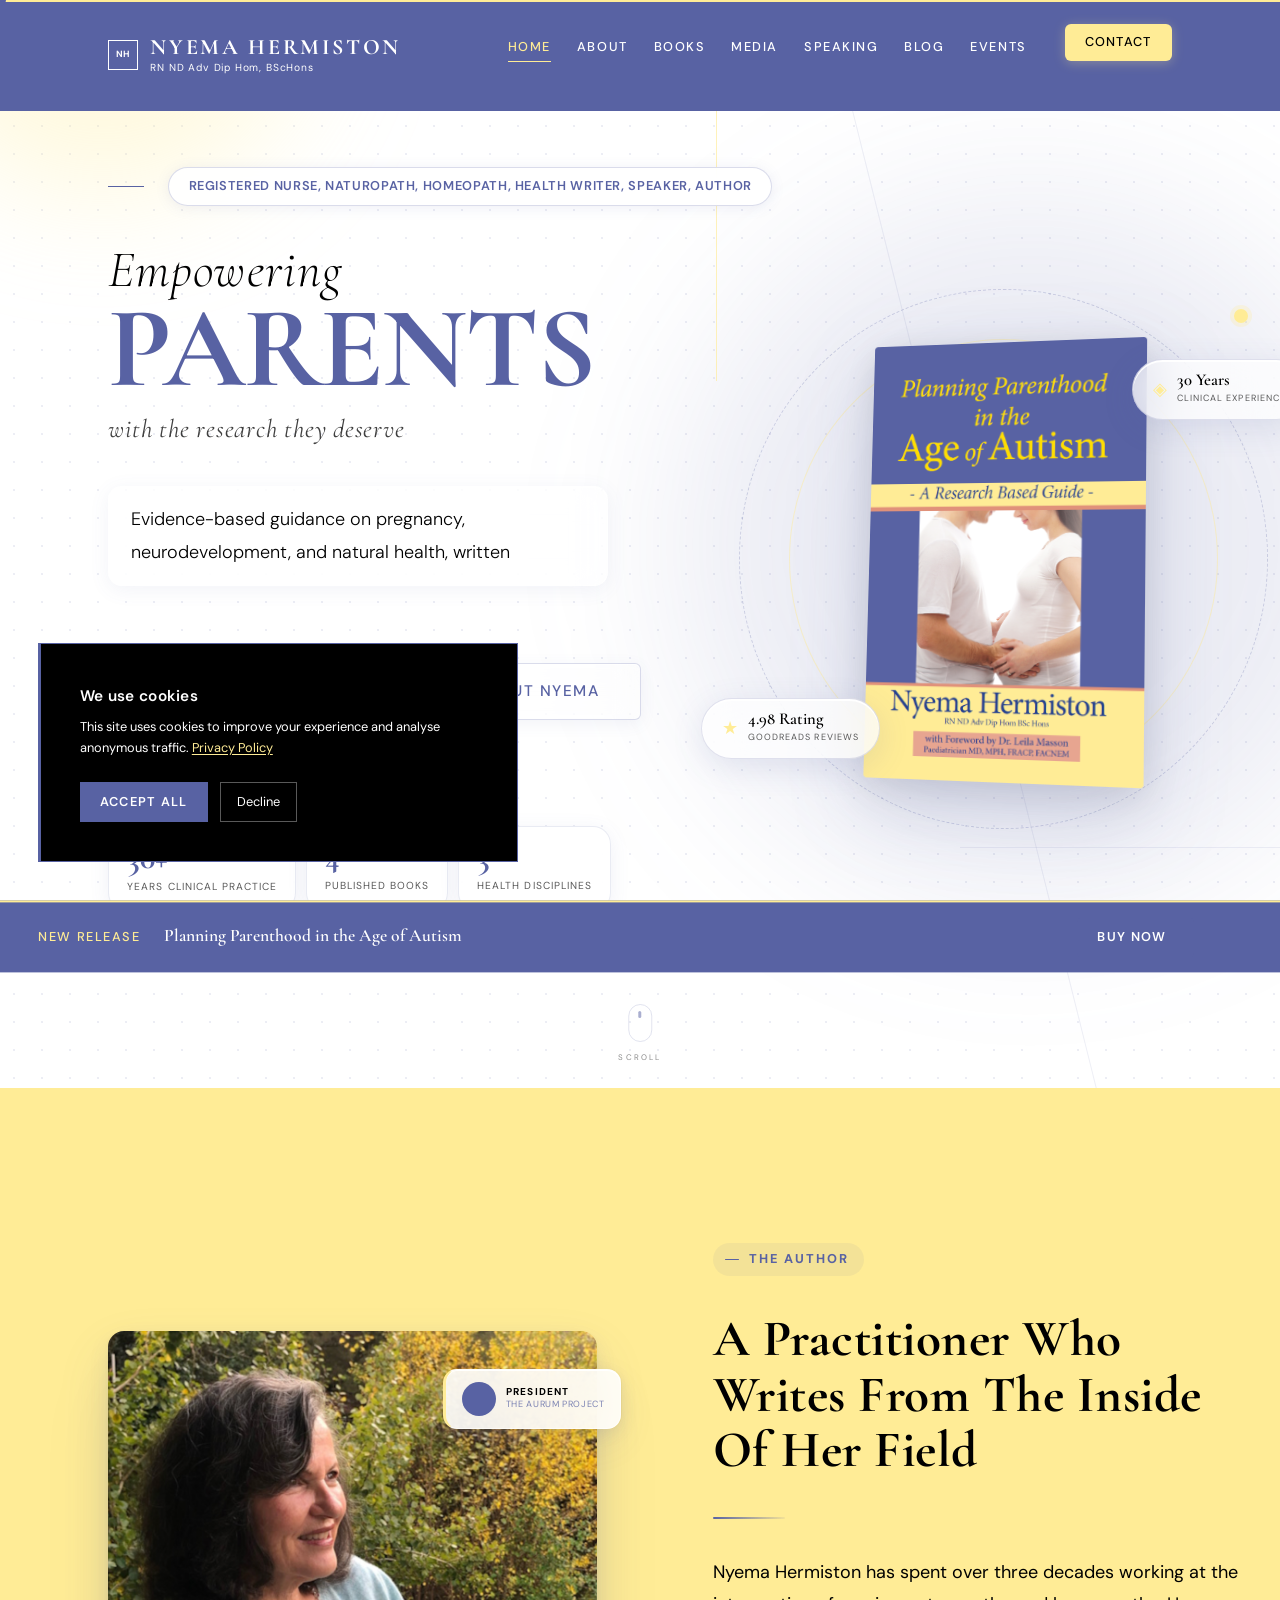
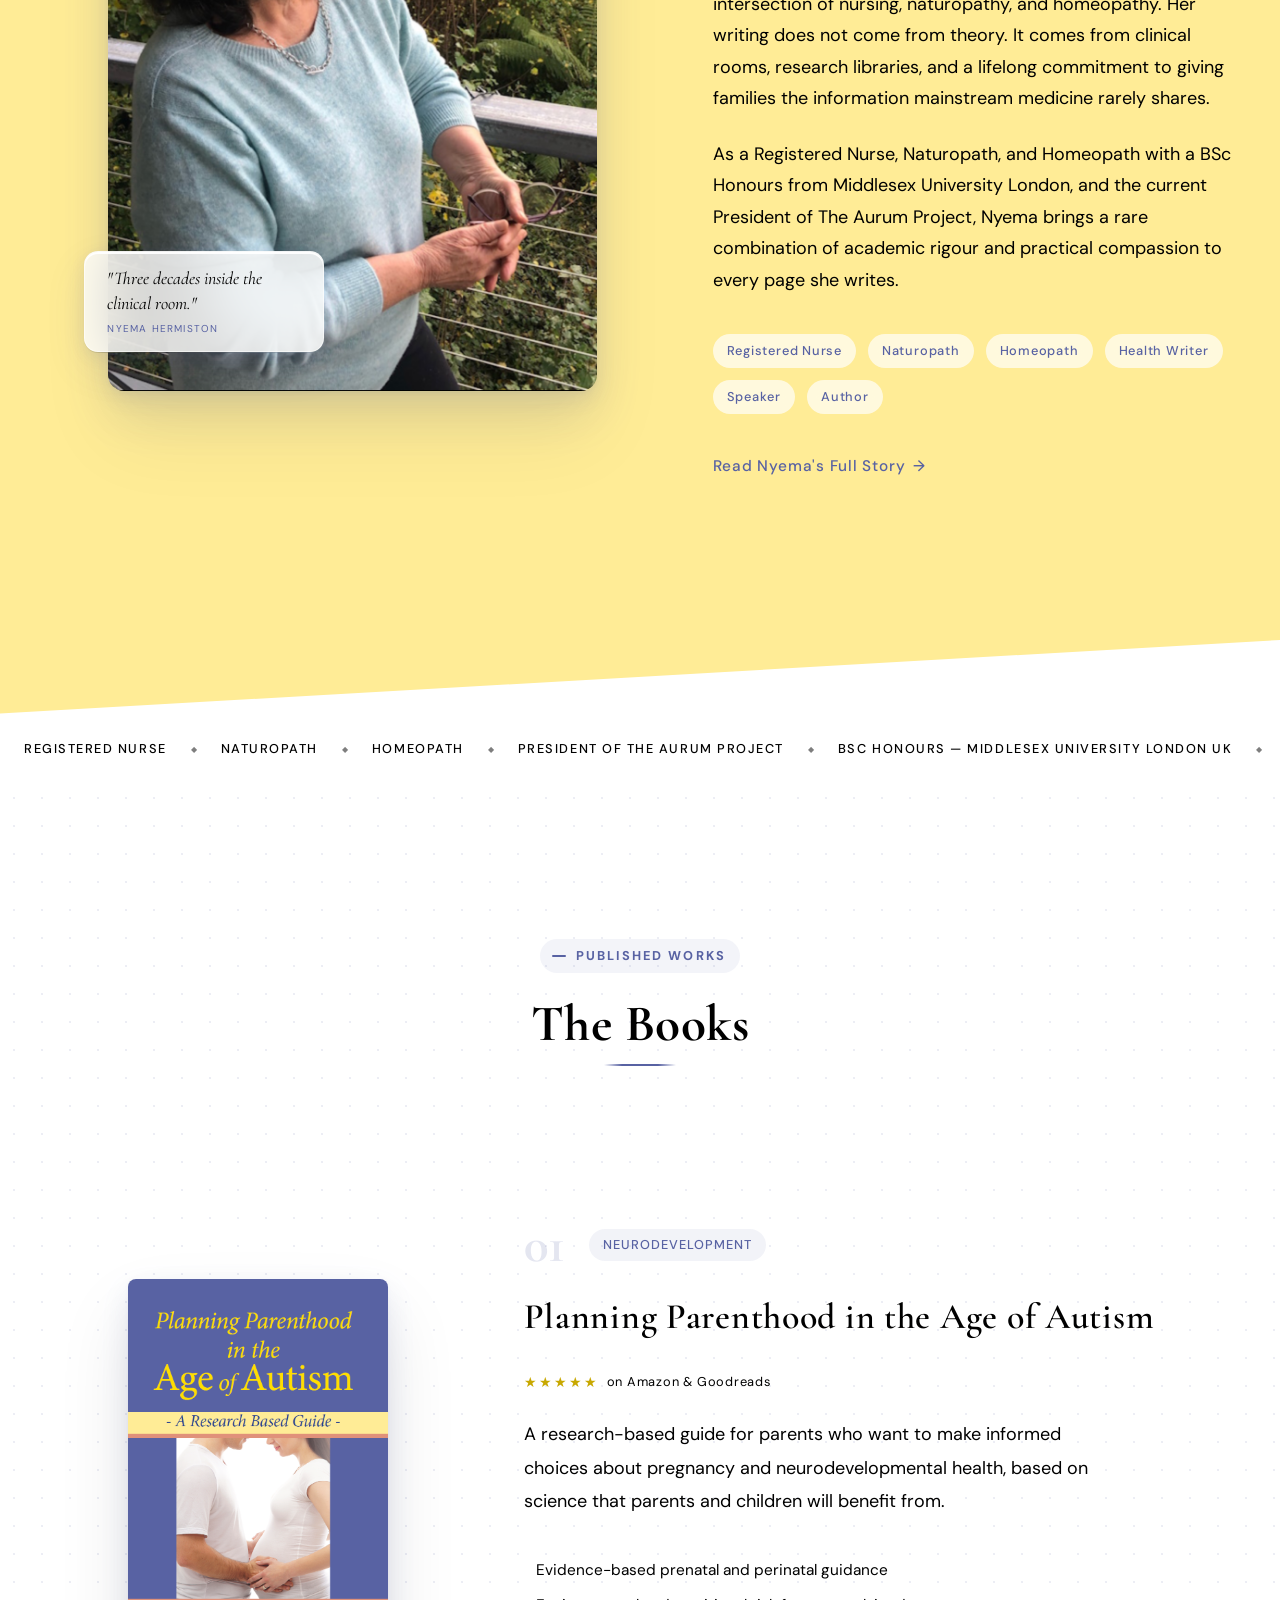
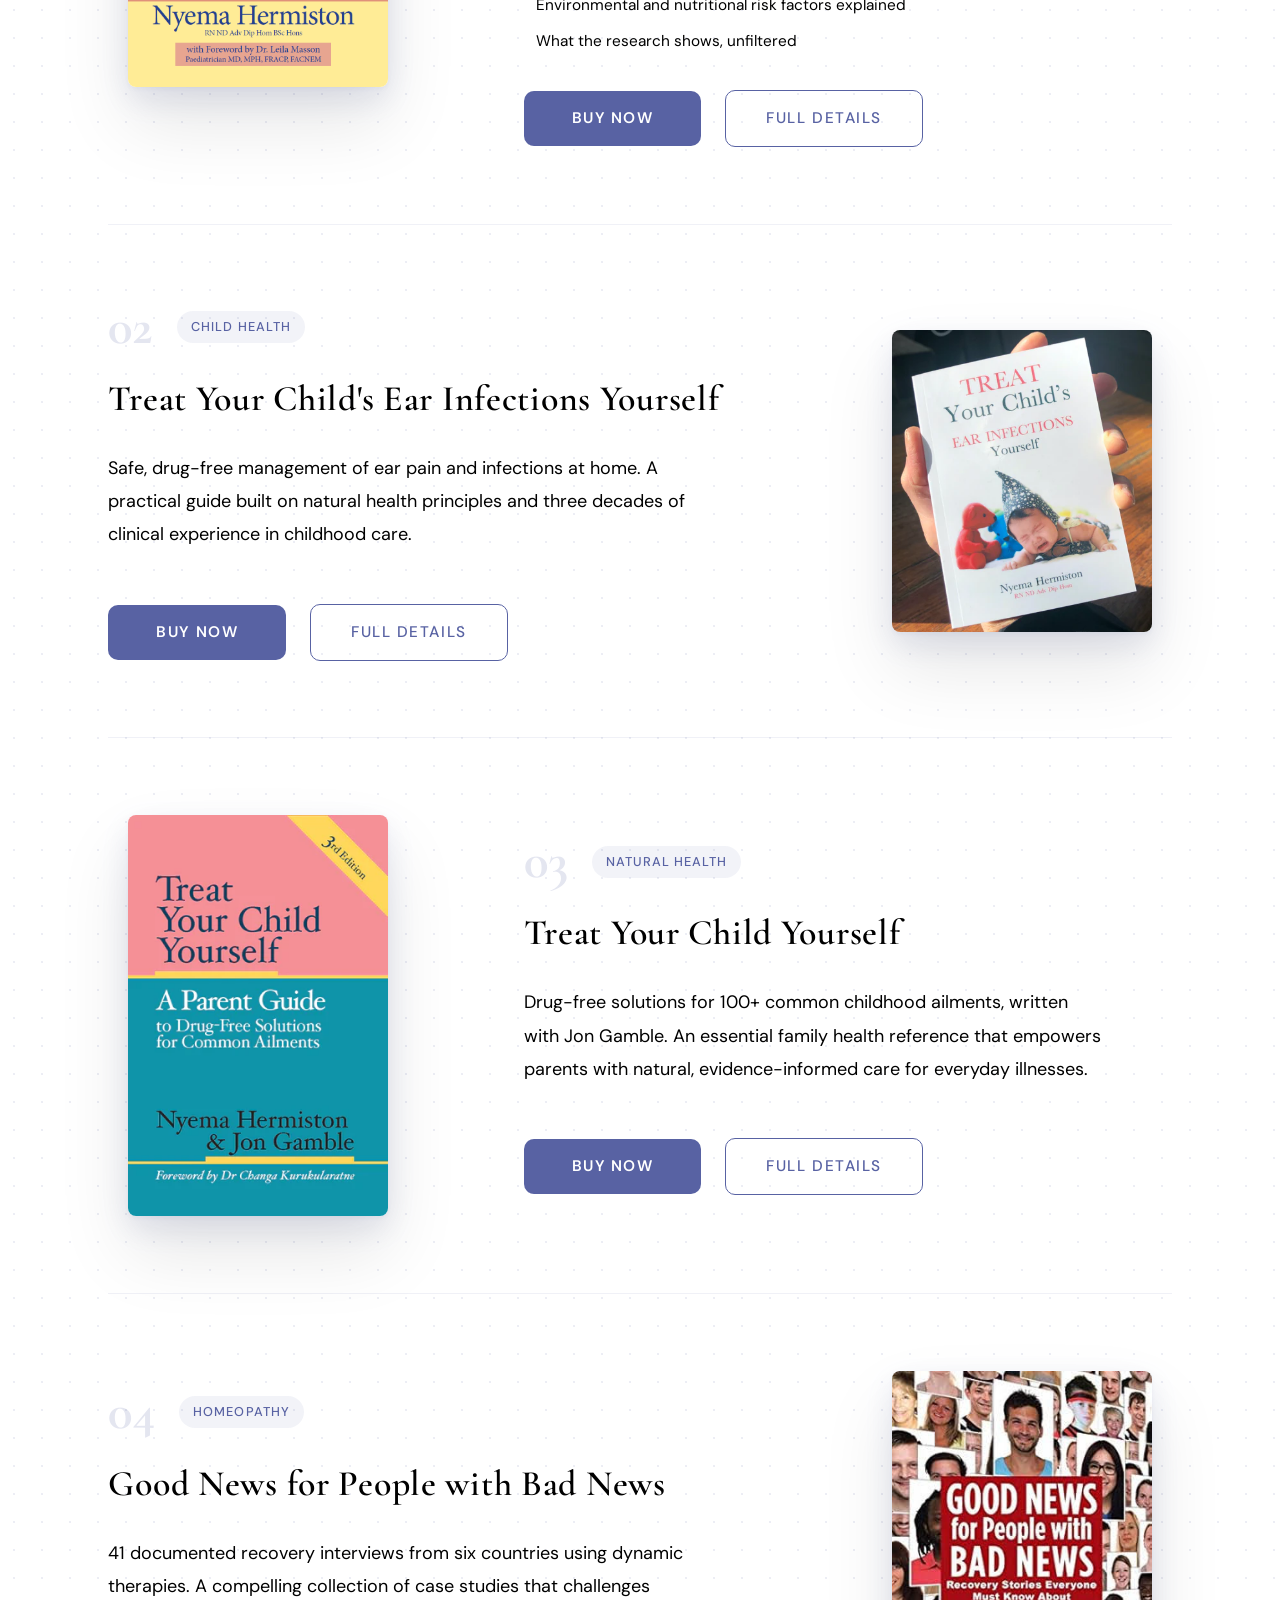
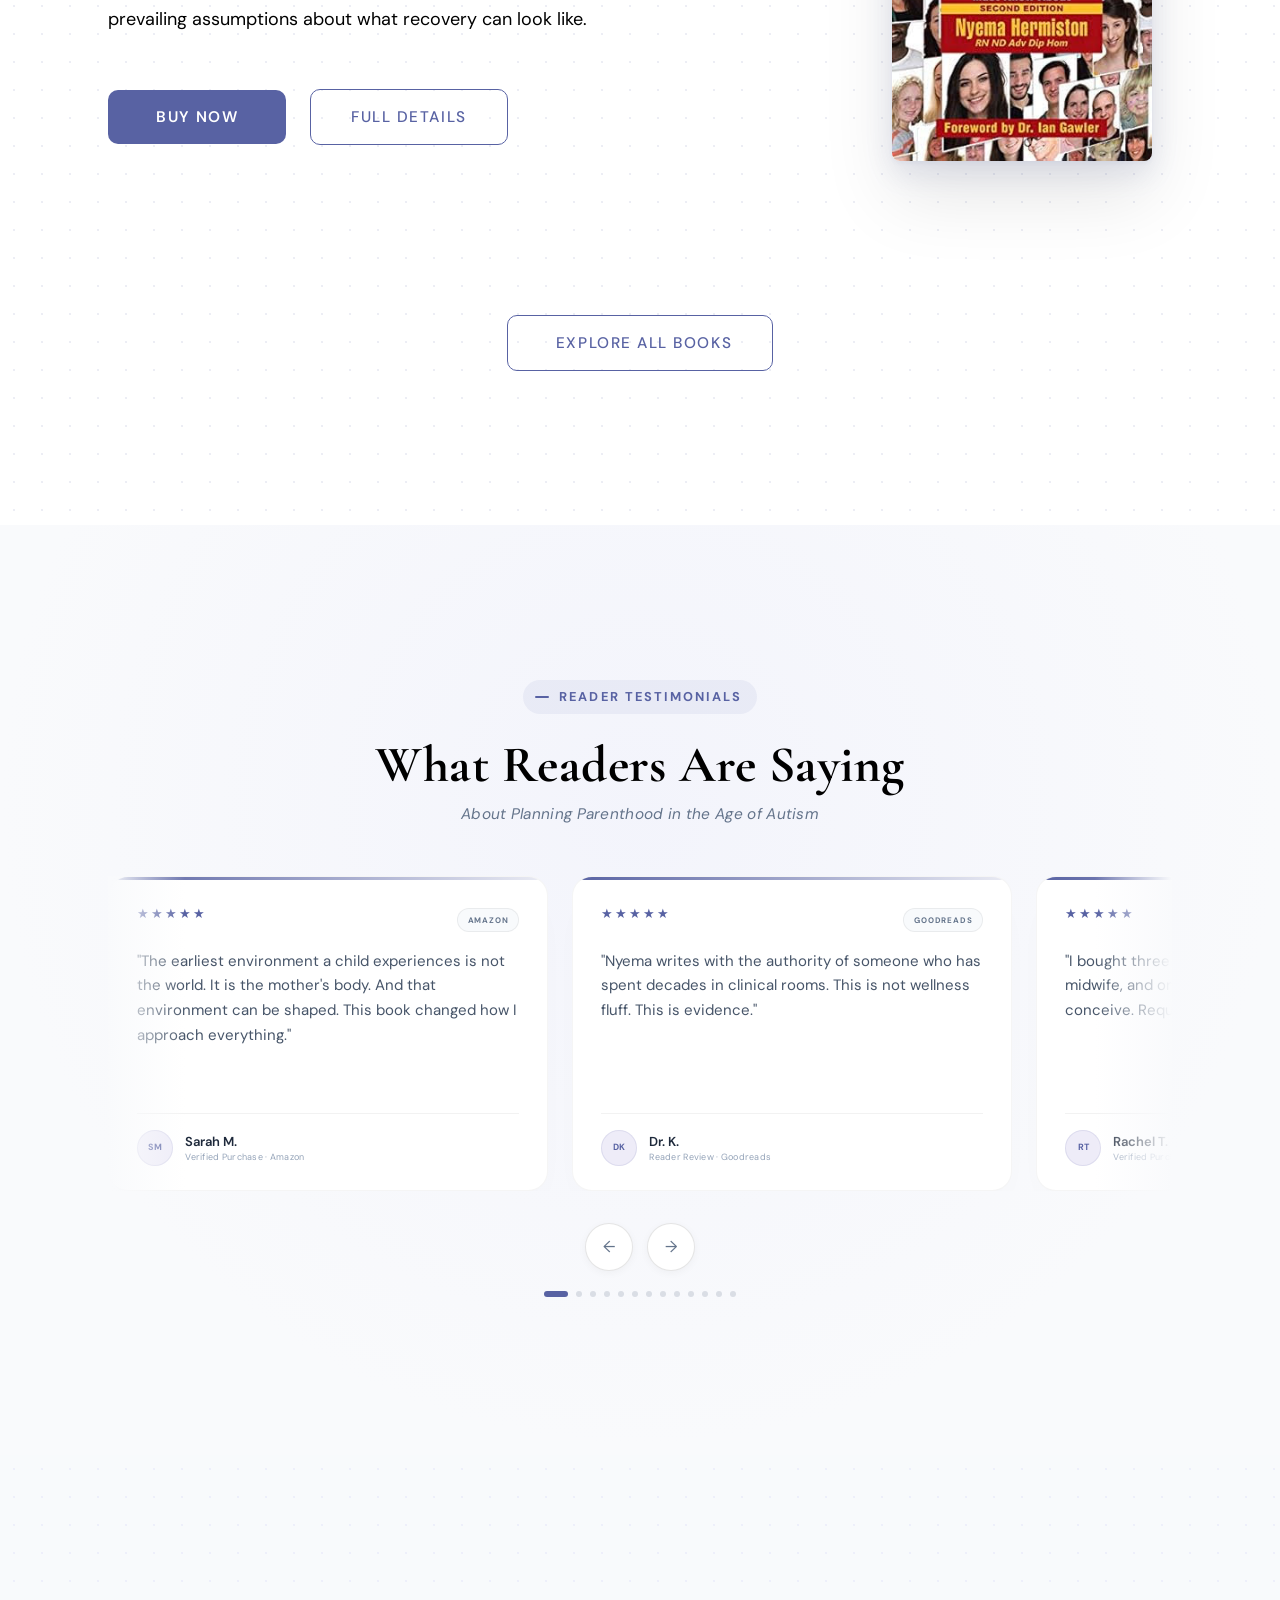
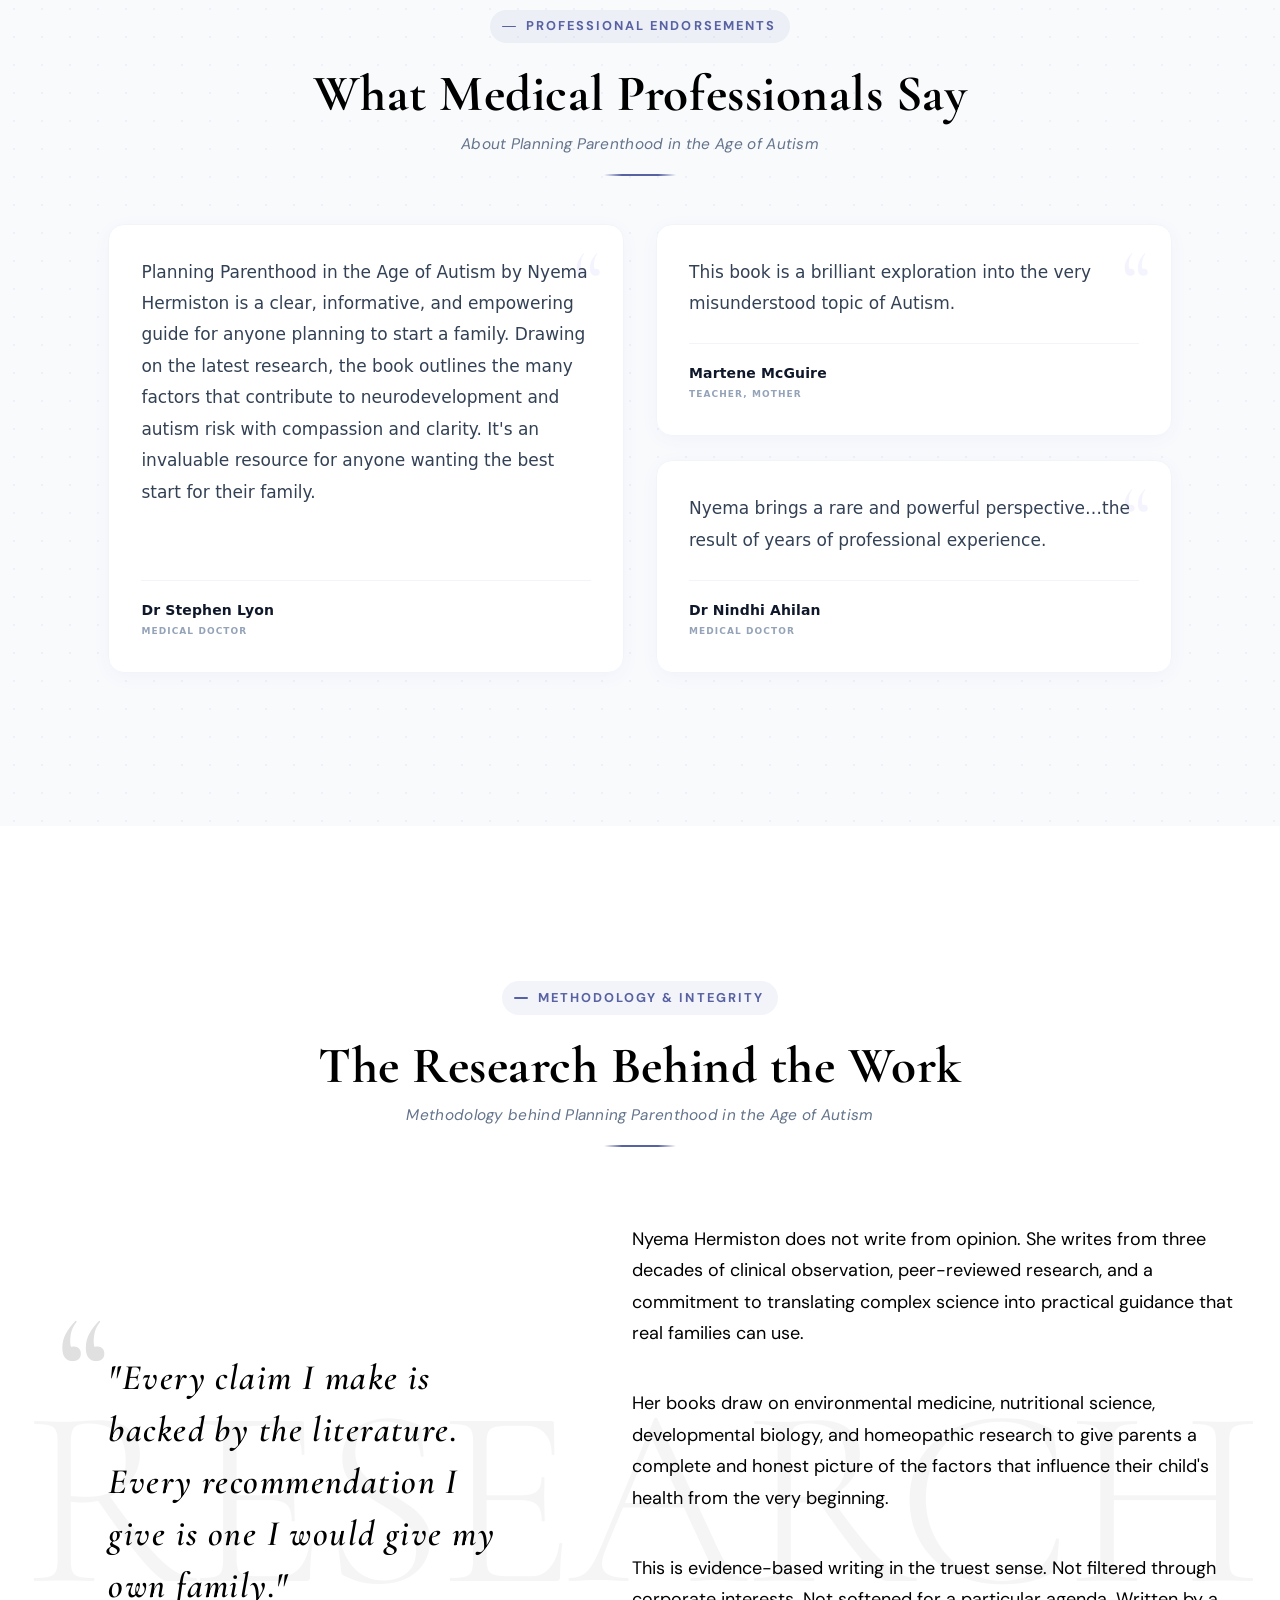
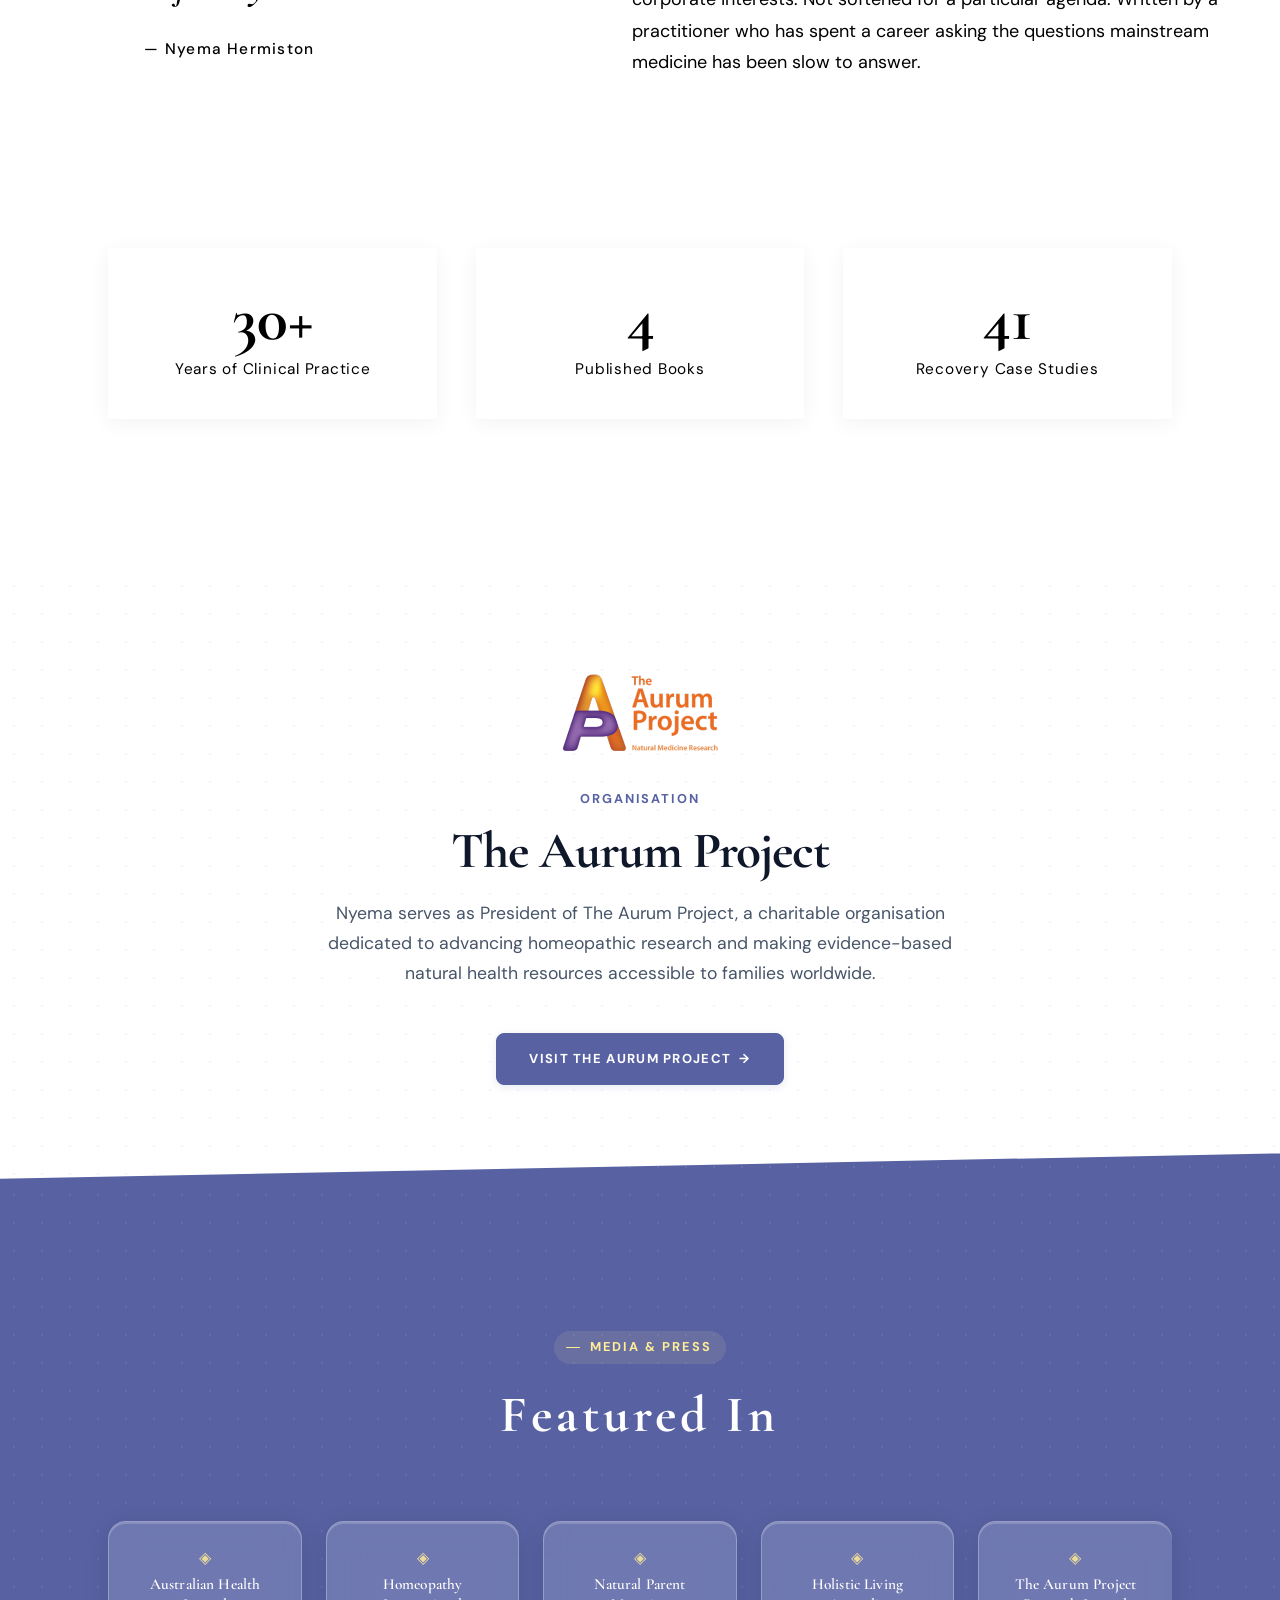
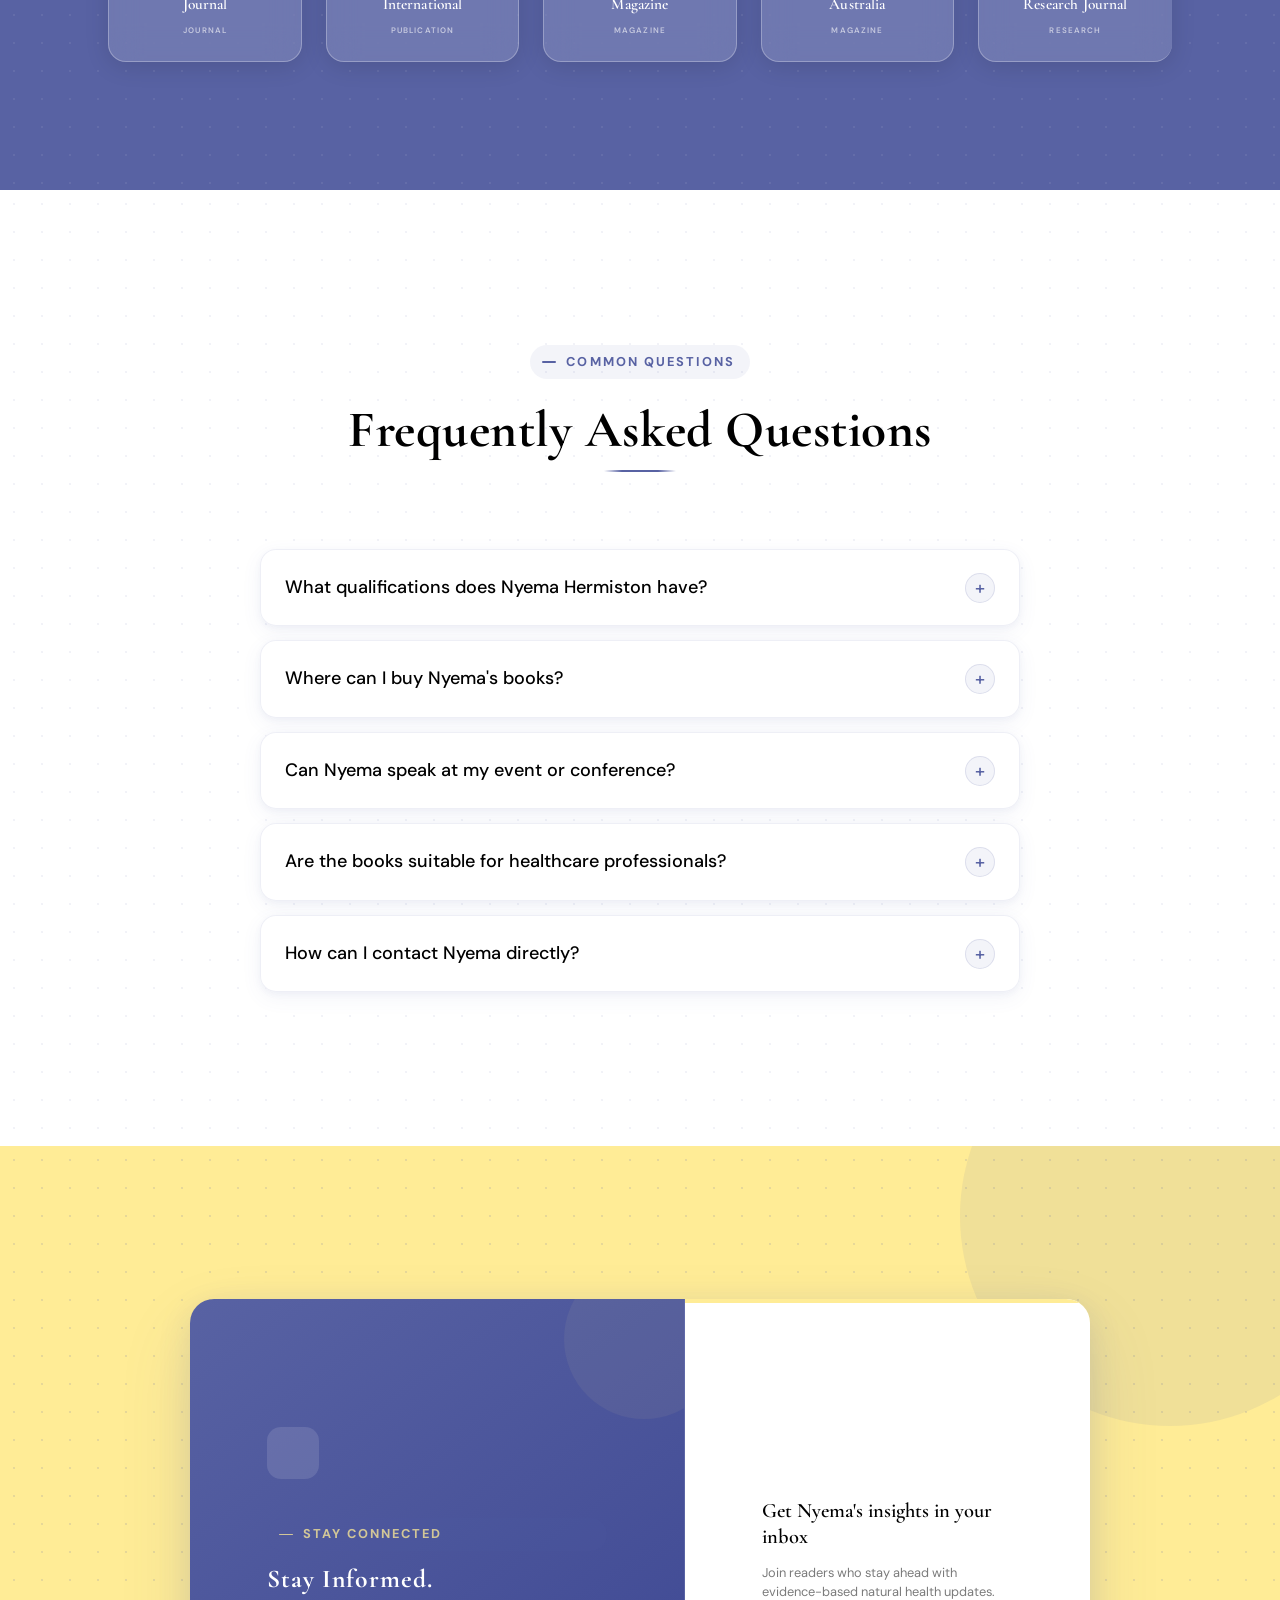
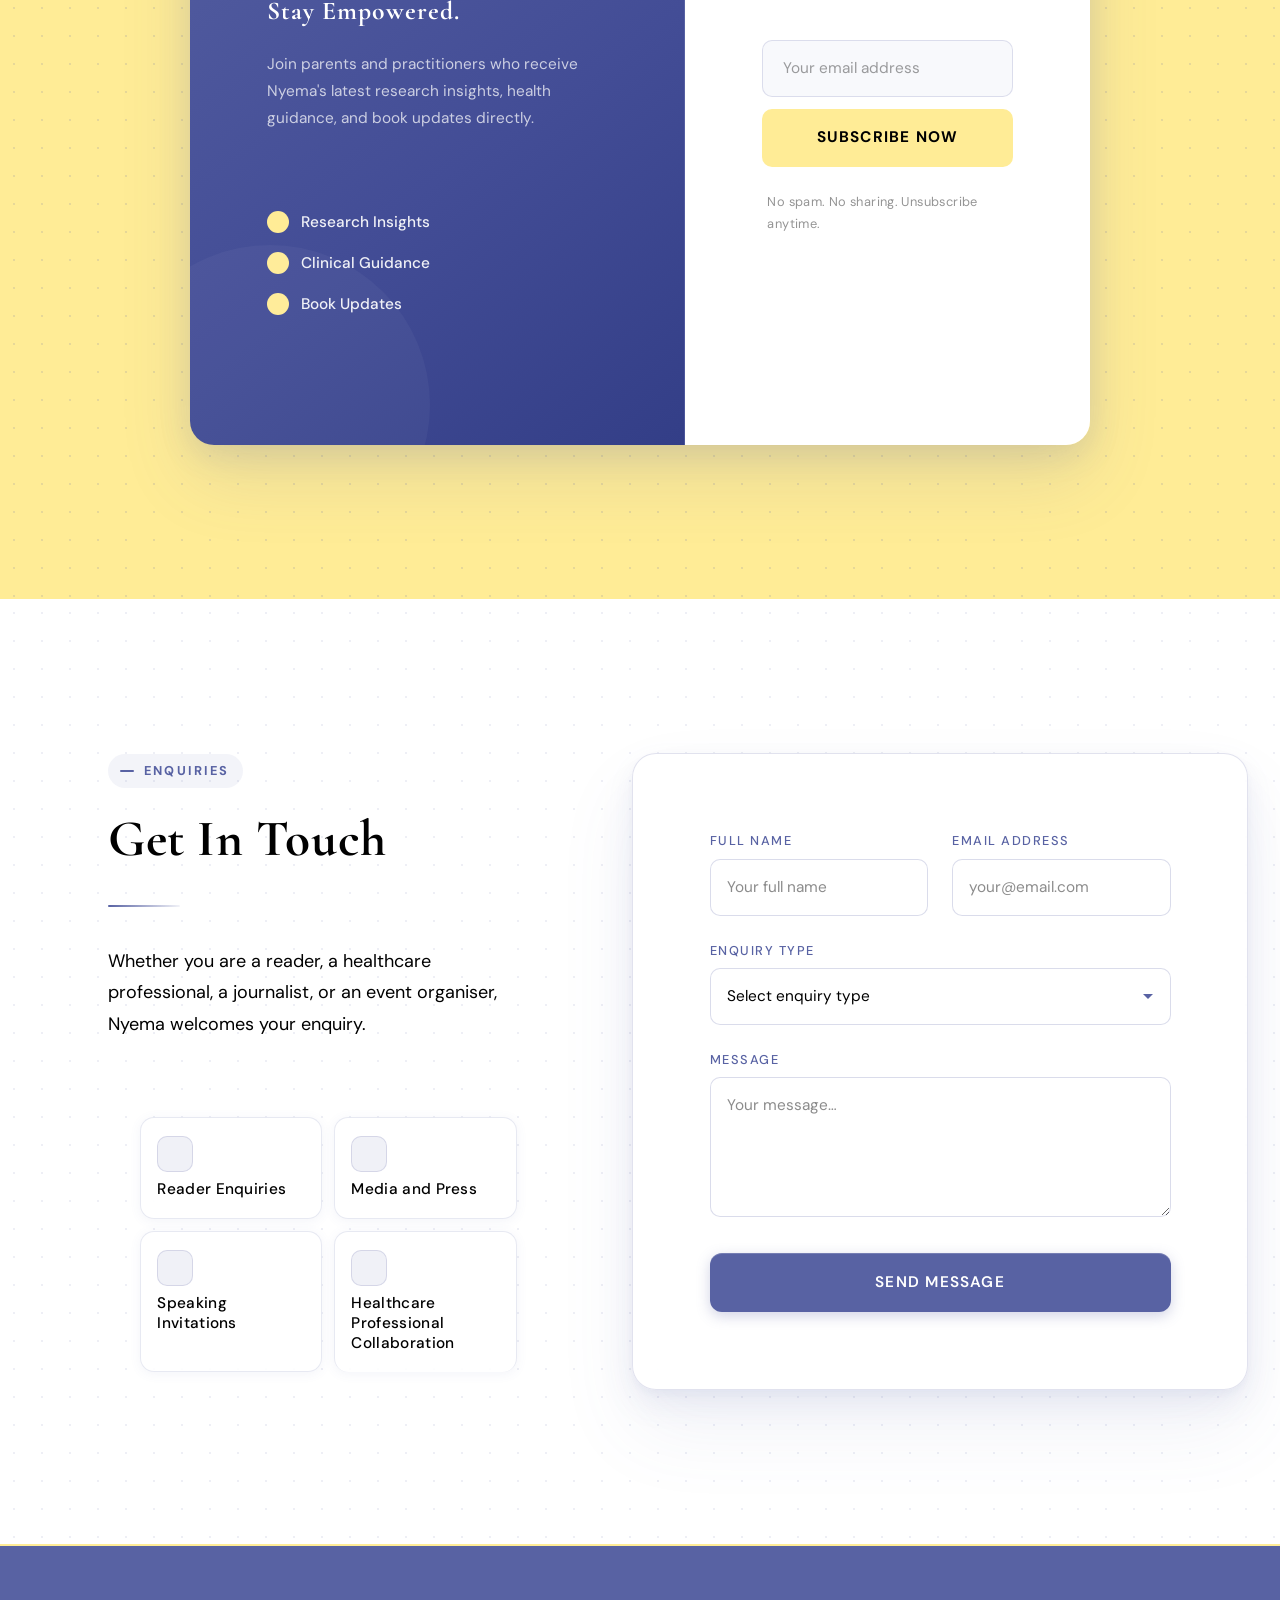
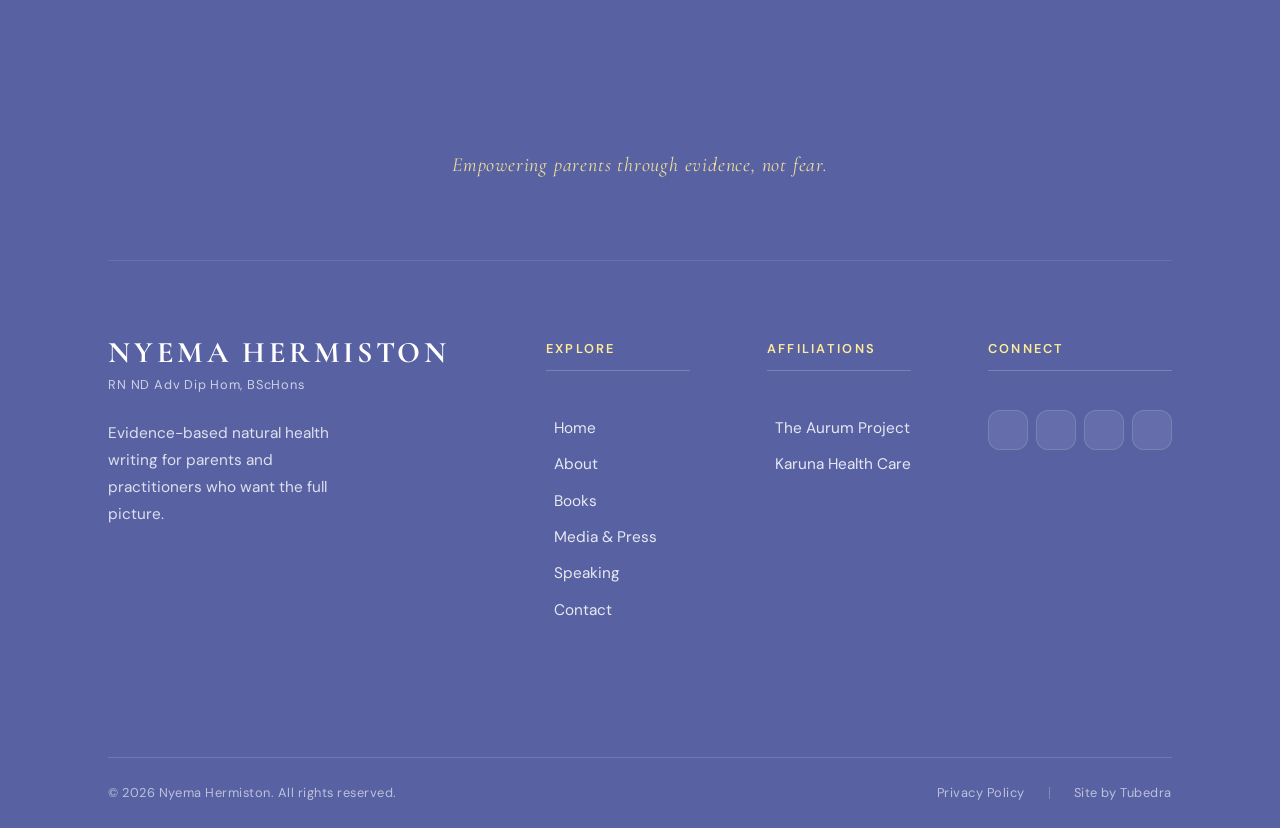
==== index.html @ 93efac29 "push1" ====
<!DOCTYPE html>
<html lang="en">
<head>
  <meta charset="UTF-8">
  <meta name="viewport" content="width=device-width, initial-scale=1.0">
  <title>Nyema Hermiston — RN ND Adv Dip Hom, BScHons</title>
  <meta name="description" content="Nyema Hermiston is a Registered Nurse, Naturopath, and Homeopath with over 30 years of clinical experience. Author of evidence-based books on pregnancy, neurodevelopment, and natural health.">

  <!-- Open Graph -->
  <meta property="og:title" content="Nyema Hermiston — Author & Practitioner">
  <meta property="og:description" content="Evidence-based natural health writing for parents and practitioners.">
  <meta property="og:image" content="https://nyemahermiston.com.au/assets/images/social%20sharing%20banner.png">
  <meta property="og:url" content="https://nyemahermiston.com.au">
  <meta property="og:type" content="website">

  <!-- Twitter Card -->
  <meta name="twitter:card" content="summary_large_image">
  <meta name="twitter:title" content="Nyema Hermiston — Author & Practitioner">
  <meta name="twitter:description" content="Evidence-based natural health writing for parents and practitioners.">
  <meta name="twitter:image" content="https://nyemahermiston.com.au/assets/images/social%20sharing%20banner.png">

  <!-- Canonical -->
  <link rel="canonical" href="https://nyemahermiston.com.au">

  <!-- Favicon -->
  <link rel="icon" href="data:image/svg+xml,<svg xmlns='http://www.w3.org/2000/svg' viewBox='0 0 32 32'><rect width='32' height='32' fill='%230D0B2B'/><text x='16' y='23' text-anchor='middle' font-family='serif' font-weight='700' font-size='16' fill='%23C9952A'>NH</text></svg>">
  <link rel="apple-touch-icon" sizes="180x180" href="assets/images/apple-touch-icon.png">

  <!-- Theme Color -->
  <meta name="theme-color" content="#0D0B2B">

  <!-- Google Fonts -->
  <link rel="preconnect" href="https://fonts.googleapis.com">
  <link rel="preconnect" href="https://fonts.gstatic.com" crossorigin>
  <link href="https://fonts.googleapis.com/css2?family=Cormorant+Garamond:ital,wght@0,300;0,400;0,600;0,700;1,400;1,600&family=DM+Sans:wght@300;400;500;600;700&display=swap" rel="stylesheet">

  <!-- Bootstrap 5 -->
  <link href="https://cdn.jsdelivr.net/npm/bootstrap@5.3.0/dist/css/bootstrap.min.css" rel="stylesheet">

  <!-- AOS -->
  <link href="https://unpkg.com/aos@2.3.1/dist/aos.css" rel="stylesheet">

  <!-- RemixIcon -->
  <link href="https://cdn.jsdelivr.net/npm/remixicon@4.5.0/fonts/remixicon.css" rel="stylesheet">

  <!-- Site CSS -->
  <link rel="stylesheet" href="assets/css/main.css">
  <link rel="stylesheet" href="assets/css/nav.css">
  <link rel="stylesheet" href="assets/css/hero.css">
  <link rel="stylesheet" href="assets/css/trustBar.css">
  <link rel="stylesheet" href="assets/css/about.css">
  <link rel="stylesheet" href="assets/css/books.css">
  <link rel="stylesheet" href="assets/css/reviews.css">
  <link rel="stylesheet" href="assets/css/endorsements.css">
  <link rel="stylesheet" href="assets/css/research.css">
  <link rel="stylesheet" href="assets/css/newsletter.css">
  <link rel="stylesheet" href="assets/css/aurum.css">
  <link rel="stylesheet" href="assets/css/contact.css">
  <link rel="stylesheet" href="assets/css/footer.css">
  <link rel="stylesheet" href="assets/css/responsive.css">
  <link rel="stylesheet" href="assets/css/features.css">

  <!-- Schema Markup -->
  <script type="application/ld+json">
  {
    "@context": "https://schema.org",
    "@type": "Person",
    "name": "Nyema Hermiston",
    "jobTitle": "Registered Nurse, Naturopath, Homeopath, Author",
    "url": "https://nyemahermiston.com.au",
    "sameAs": [
      "https://www.amazon.com/author/nyemahermiston",
      "https://www.goodreads.com/author/show/7400285.Nyema_Hermiston",
      "https://www.instagram.com/autism_research_for_parents/",
      "https://web.facebook.com/people/Nyema-Hermiston-Author/61579045115978/",
      "https://aurumproject.org.au"
    ]
  }
  </script>

  <!-- Google Analytics GA4 — Replace G-XXXXXXXXXX with your Measurement ID from analytics.google.com -->
  <script async src="https://www.googletagmanager.com/gtag/js?id=G-XXXXXXXXXX"></script>
  <script>
    window.dataLayer = window.dataLayer || [];
    function gtag(){dataLayer.push(arguments);}
    gtag('js', new Date());
    gtag('config', 'G-XXXXXXXXXX');
  </script>
</head>
<body>

  <a href="#main-content" class="skipToContent">Skip to main content</a>

  <!-- Page Loader -->
  <div class="pageLoader" id="pageLoader">
    <div class="pageLoaderInner">
      <span class="pageLoaderText">Nyema Hermiston</span>
      <div class="pageLoaderBar" aria-hidden="true">
        <div class="pageLoaderBarFill"></div>
      </div>
    </div>
  </div>

  <!-- Scroll Progress Bar -->
  <div class="scrollProgressBar" id="scrollProgressBar"></div>

  <!-- Custom Cursor -->
  <div class="customCursor" id="customCursor"></div>

  <!-- ==============================
       NAVIGATION
  =============================== -->
  <nav class="siteNav" id="siteNav" role="navigation" aria-label="Main navigation">
    <div class="container">
      <div class="navInner">
        <a href="index.html" class="navLogo" aria-label="Nyema Hermiston Home">
          <span class="navLogoText"><span class="navLogoName">Nyema Hermiston</span>
          <span class="navLogoTagline">RN ND Adv Dip Hom, BScHons</span></span>
        </a>

        <ul class="navLinks" role="list">
          <li><a href="index.html" class="navLink active">Home</a></li>
          <li><a href="about.html" class="navLink">About</a></li>
          <li><a href="books.html" class="navLink">Books</a></li>
          <li><a href="mediaPress.html" class="navLink">Media</a></li>
          <li><a href="speaking.html" class="navLink">Speaking</a></li>
          <li><a href="blog.html" class="navLink">Blog</a></li>
          <li><a href="events.html" class="navLink">Events</a></li>
          <li><a href="contact.html" class="navLink navCta btnPrimary">Contact</a></li>
        </ul>


        <button class="navHamburger" id="navHamburger" aria-label="Open menu" aria-expanded="false">
          <span class="navHamburgerLine"></span>
          <span class="navHamburgerLine"></span>
          <span class="navHamburgerLine"></span>
        </button>
      </div>
    </div>
  </nav>

  <!-- Mobile Overlay Nav -->
  <div class="navOverlay" id="navOverlay" role="navigation" aria-label="Mobile navigation">
    <div class="navOverlayInner">
      <nav class="navOverlayLinks">
        <a href="index.html" class="navOverlayLink">Home</a>
        <a href="about.html" class="navOverlayLink">About</a>
        <a href="books.html" class="navOverlayLink">Books</a>
        <a href="mediaPress.html" class="navOverlayLink">Media</a>
        <a href="speaking.html" class="navOverlayLink">Speaking</a>
        <a href="blog.html" class="navOverlayLink">Blog</a>
        <a href="events.html" class="navOverlayLink">Events</a>
        <a href="contact.html" class="navOverlayLink navOverlayLinkCta">Contact</a>
      </nav>
    </div>
  </div>

  <main id="main-content">

    <!-- ==============================
         SECTION 01 — HERO
    =============================== -->
    <section class="heroSection" aria-labelledby="heroHeadline">

      <!-- Geometric decorative elements (CSS only) -->
      <div class="heroGeometry" aria-hidden="true">
        <span class="heroGeomBlob"></span>
        <span class="heroGeomBlobAlt"></span>
        <span class="heroGeomLine heroGeomLine1"></span>
        <span class="heroGeomLine heroGeomLine2"></span>
        <span class="heroGeomLine heroGeomLine3"></span>
      </div>

      <div class="container heroInner">
        <div class="heroContent">

          <!-- Left Column -->
          <div class="heroLeft" data-aos="fade-right" data-aos-delay="150">

            <div class="heroLabelRow">
              <span class="heroLabelLine" aria-hidden="true"></span>
              <span class="heroCredentialLabel">Registered Nurse, Naturopath, Homeopath, Health Writer, Speaker, Author</span>
            </div>

            <h1 class="heroHeadline" id="heroHeadline">
              <em class="heroHeadlineItalic">Empowering</em>
              <span class="heroHeadlineBold">Parents</span>
              <span class="heroHeadlineSub">with the research they deserve</span>
            </h1>

            <div class="heroSubheadingWrap">
              <p class="heroSubheading" data-typewriter="Evidence-based guidance on pregnancy, neurodevelopment, and natural health, written by a practitioner with 30 years of clinical experience."></p>
            </div>

            <div class="heroCtas">
              <a href="books.html" class="btnPrimary">Explore Nyema's Books</a>
              <a href="about.html" class="btnSecondary">About Nyema</a>
              <button class="shareBtn" id="shareBtn" aria-label="Share this page">
                <i class="ri-share-line" aria-hidden="true"></i>
              </button>
            </div>

            <div class="heroStats" data-aos="fade-up" data-aos-delay="400">
              <div class="heroStat">
                <span class="heroStatNumber" data-countup="30" data-suffix="+">30+</span>
                <span class="heroStatLabel">Years Clinical Practice</span>
              </div>
              <span class="heroStatDivider" aria-hidden="true"></span>
              <div class="heroStat">
                <span class="heroStatNumber" data-countup="4">4</span>
                <span class="heroStatLabel">Published Books</span>
              </div>
              <span class="heroStatDivider" aria-hidden="true"></span>
              <div class="heroStat">
                <span class="heroStatNumber" data-countup="3">3</span>
                <span class="heroStatLabel">Health Disciplines</span>
              </div>
            </div>
            <p class="heroStatNote">Endorsed by midwives, naturopaths &amp; integrative GPs</p>

          </div>

          <!-- Right Column -->
          <div class="heroRight" data-aos="fade-left" data-aos-delay="300">

            <div class="heroBookStage">
              <div class="heroBookGlow" aria-hidden="true"></div>
              <span class="heroBookStageAccent" aria-hidden="true"></span>

              <div class="heroBook3DWrap">
                <div class="heroBookMockup">
                  <img src="assets/images/Planning-Parenthood-in-the-Age-of-Autism-Book-Cover.png"
                       alt="Planning Parenthood in the Age of Autism book cover"
                       class="heroBookImage"
                       loading="eager"
                       onerror="this.style.display='none';this.nextElementSibling.style.display='flex'">
                  <div class="heroBookPlaceholder" style="display:none">
                    <span class="heroBookPlaceholderAuthor">Nyema Hermiston</span>
                    <span class="heroBookPlaceholderTitle">Planning Parenthood in the Age of Autism</span>
                    <span class="heroBookPlaceholderLine"></span>
                  </div>
                </div>
              </div>

              <!-- Badge — Goodreads -->
              <div class="heroBadge heroBadgeLeft" data-aos="fade-up" data-aos-delay="600">
                <span class="heroBadgeIcon" aria-hidden="true">★</span>
                <div class="heroBadgeContent">
                  <span class="heroBadgeValue">4.98 Rating</span>
                  <span class="heroBadgeLabel">Goodreads Reviews</span>
                </div>
              </div>

              <!-- Badge — Experience -->
              <div class="heroBadge heroBadgeRight" data-aos="fade-up" data-aos-delay="700">
                <span class="heroBadgeIcon" aria-hidden="true">◈</span>
                <div class="heroBadgeContent">
                  <span class="heroBadgeValue">30 Years</span>
                  <span class="heroBadgeLabel">Clinical Experience</span>
                </div>
              </div>
            </div>

          </div>

        </div>
      </div>

      <!-- Scroll Indicator -->
      <div class="heroScrollIndicator" aria-hidden="true">
        <div class="heroScrollMouse">
          <span class="heroScrollWheel"></span>
        </div>
        <span class="heroScrollLabel">Scroll</span>
      </div>
    </section>

    <!-- ==============================
         SECTION 02 — ABOUT PREVIEW
    =============================== -->
    <section class="aboutPreviewSection" aria-labelledby="aboutPreviewTitle">
      <div class="container">
        <div class="aboutPreviewGrid">

          <!-- Photo -->
          <div class="aboutPhotoWrap" data-aos="fade-right">
            <div class="aboutPhotoFrame">
              <img src="assets/images/Nyema Portrait 1.png"
                   alt="Nyema Hermiston — Registered Nurse, Naturopath and Author"
                   width="520" height="680"
                   loading="lazy"
                   onerror="this.style.display='none'">

              <!-- Top-right floating badge -->
              <div class="aboutPhotoBadge" aria-hidden="true">
                <span class="aboutPhotoBadgeIcon"><i class="ri-award-fill"></i></span>
                <div class="aboutPhotoBadgeText">
                  <span class="aboutPhotoBadgeTitle">President</span>
                  <span class="aboutPhotoBadgeSub">The Aurum Project</span>
                </div>
              </div>

              <!-- Bottom-left quote chip -->
              <div class="aboutPhotoChip">
                <span class="aboutPhotoChipText">"Three decades inside the clinical room."</span>
                <span class="aboutPhotoChipSub">Nyema Hermiston</span>
              </div>
            </div>
          </div>

          <!-- Text -->
          <div class="aboutPreviewContent">
            <span class="sectionLabel">The Author</span>
            <h2 class="sectionTitle sectionTitleDark" id="aboutPreviewTitle" data-aos="fade-up">
              A Practitioner Who Writes From The Inside Of Her Field
            </h2>
            <span class="goldUnderlineSpaced" data-aos="fade-up" data-aos-delay="100"></span>

            <div class="aboutPreviewBody" data-aos="fade-up" data-aos-delay="200">
              <p>Nyema Hermiston has spent over three decades working at the intersection of nursing, naturopathy, and homeopathy. Her writing does not come from theory. It comes from clinical rooms, research libraries, and a lifelong commitment to giving families the information mainstream medicine rarely shares.</p>
              <p>As a Registered Nurse, Naturopath, and Homeopath with a BSc Honours from Middlesex University London, and the current President of The Aurum Project, Nyema brings a rare combination of academic rigour and practical compassion to every page she writes.</p>
            </div>

            <div class="aboutCredChips" data-aos="fade-up" data-aos-delay="250">
              <span class="aboutCredChip">Registered Nurse</span>
              <span class="aboutCredChip">Naturopath</span>
              <span class="aboutCredChip">Homeopath</span>
              <span class="aboutCredChip">Health Writer</span>
              <span class="aboutCredChip">Speaker</span>
              <span class="aboutCredChip">Author</span>
            </div>

            <a href="about.html" class="goldLink" data-aos="fade-up" data-aos-delay="300">
              Read Nyema's Full Story <span aria-hidden="true">→</span>
            </a>
          </div>

        </div>
      </div>
    </section>

    <!-- ==============================
         SECTION 03 — TRUST BAR
    =============================== -->
    <section class="trustBarSection" aria-label="Credentials and affiliations">
      <div class="trustBarTrack" aria-hidden="true">
        <div class="trustBarContent">
          <span class="trustBarItem">Registered Nurse</span>
          <span class="trustBarDiamond">◆</span>
          <span class="trustBarItem">Naturopath</span>
          <span class="trustBarDiamond">◆</span>
          <span class="trustBarItem">Homeopath</span>
          <span class="trustBarDiamond">◆</span>
          <span class="trustBarItem">President of The Aurum Project</span>
          <span class="trustBarDiamond">◆</span>
          <span class="trustBarItem">BSc Honours — Middlesex University London UK</span>
          <span class="trustBarDiamond">◆</span>
          <span class="trustBarItem">Health Writer</span>
          <span class="trustBarDiamond">◆</span>
          <span class="trustBarItem">Published Author</span>
          <span class="trustBarDiamond">◆</span>
          <span class="trustBarItem">Past President — Australian Homeopathic Association NSW</span>
          <span class="trustBarDiamond">◆</span>
          <span class="trustBarItem">Past Executive Officer — Australian Register of Homeopaths</span>
          <span class="trustBarDiamond">◆</span>
        </div>
      </div>
    </section>

    <!-- ==============================
         SECTION 04 — BOOKS SHOWCASE
    =============================== -->
    <section class="booksSection" aria-labelledby="booksSectionTitle">
      <div class="container">

        <div class="booksSectionHeader" data-aos="fade-up">
          <span class="sectionLabel">Published Works</span>
          <h2 class="sectionTitle sectionTitleDark" id="booksSectionTitle">The Books</h2>
          <span class="goldUnderlineCentered"></span>
        </div>

        <!-- Alternating Book Showcases -->
        <div class="booksShowcases">

          <!-- Book 01 — image left -->
          <article class="booksShowcase" data-aos="fade-up" data-aos-delay="100">
            <div class="booksShowcaseCoverWrap">
              <div class="booksShowcaseCoverInner lightboxTrigger">
                <img src="assets/images/Planning-Parenthood-in-the-Age-of-Autism-Book-Cover.png"
                     alt="Planning Parenthood in the Age of Autism"
                     loading="lazy"
                     onerror="this.style.display='none'; this.nextElementSibling.style.display='flex'">
                <div class="bookCardCoverPlaceholder" style="display:none">
                  <span class="bookCardCoverAuthor">Nyema Hermiston</span>
                  <span class="bookCardCoverPlaceholderText">Planning Parenthood in the Age of Autism</span>
                </div>
              </div>
            </div>
            <div class="booksShowcaseContent">
              <div class="booksShowcaseMeta">
                <span class="booksShowcaseNum">01</span>
                <span class="booksShowcaseTag">Neurodevelopment</span>
              </div>
              <h3 class="booksShowcaseTitle">Planning Parenthood in the Age of Autism</h3>
              <div class="booksShowcaseStars" aria-label="5 stars">★★★★★
                <span class="booksShowcaseStarsLabel">on Amazon &amp; Goodreads</span>
              </div>
              <p class="booksShowcaseDesc">A research-based guide for parents who want to make informed choices about pregnancy and neurodevelopmental health, based on science that parents and children will benefit from.</p>
              <ul class="booksShowcaseBullets" role="list">
                <li class="booksShowcaseBullet"><i class="ri-checkbox-circle-line" aria-hidden="true"></i>Evidence-based prenatal and perinatal guidance</li>
                <li class="booksShowcaseBullet"><i class="ri-checkbox-circle-line" aria-hidden="true"></i>Environmental and nutritional risk factors explained</li>
                <li class="booksShowcaseBullet"><i class="ri-checkbox-circle-line" aria-hidden="true"></i>What the research shows, unfiltered</li>
              </ul>
              <div class="booksShowcaseActions">
                <div class="buyNowWrap">
                  <button class="btnPrimary buyNowBtn" aria-expanded="false" aria-haspopup="true">
                    <i class="ri-shopping-bag-line" aria-hidden="true"></i> Buy Now
                    <i class="ri-arrow-down-s-line buyNowChevron" aria-hidden="true"></i>
                  </button>
                  <div class="buyNowDropdown" role="menu">
                    <a href="https://www.karunapublishing.com.au" class="buyNowOption" target="_blank" rel="noopener noreferrer">
                      <i class="ri-store-2-line" aria-hidden="true"></i>
                      <span>Karuna Publishing</span>
                    </a>
                    <a href="https://a.co/d/0dZMKSY9" class="buyNowOption" target="_blank" rel="noopener noreferrer">
                      <i class="ri-amazon-fill" aria-hidden="true"></i>
                      <span>Amazon</span>
                    </a>
                  </div>
                </div>
                <a href="books.html#book01" class="btnSecondary">Full Details</a>
              </div>
            </div>
          </article>

          <!-- Book 02 — image right (even) -->
          <article class="booksShowcase" data-aos="fade-up" data-aos-delay="100">
            <div class="booksShowcaseCoverWrap">
              <div class="booksShowcaseCoverInner lightboxTrigger">
                <img src="assets/images/Treat_Your_Childs_Ear_Infections_Yourself_Front-Cover.webp"
                     alt="Treat Your Child's Ear Infections Yourself"
                     loading="lazy"
                     onerror="this.style.display='none'">
              </div>
            </div>
            <div class="booksShowcaseContent">
              <div class="booksShowcaseMeta">
                <span class="booksShowcaseNum">02</span>
                <span class="booksShowcaseTag">Child Health</span>
              </div>
              <h3 class="booksShowcaseTitle">Treat Your Child's Ear Infections Yourself</h3>
              <p class="booksShowcaseDesc">Safe, drug-free management of ear pain and infections at home. A practical guide built on natural health principles and three decades of clinical experience in childhood care.</p>
              <div class="booksShowcaseActions">
                <div class="buyNowWrap">
                  <button class="btnPrimary buyNowBtn" aria-expanded="false" aria-haspopup="true">
                    <i class="ri-shopping-bag-line" aria-hidden="true"></i> Buy Now
                    <i class="ri-arrow-down-s-line buyNowChevron" aria-hidden="true"></i>
                  </button>
                  <div class="buyNowDropdown" role="menu">
                    <a href="https://www.karunapublishing.com.au" class="buyNowOption" target="_blank" rel="noopener noreferrer">
                      <i class="ri-store-2-line" aria-hidden="true"></i>
                      <span>Karuna Publishing</span>
                    </a>
                    <a href="https://a.co/d/0eJ2OJzH" class="buyNowOption" target="_blank" rel="noopener noreferrer">
                      <i class="ri-amazon-fill" aria-hidden="true"></i>
                      <span>Amazon</span>
                    </a>
                  </div>
                </div>
                <a href="books.html#book02" class="btnSecondary">Full Details</a>
              </div>
            </div>
          </article>

          <!-- Book 03 — image left (odd) -->
          <article class="booksShowcase" data-aos="fade-up" data-aos-delay="100">
            <div class="booksShowcaseCoverWrap">
              <div class="booksShowcaseCoverInner lightboxTrigger">
                <img src="assets/images/Treat-Your-Child-Yourself-Front-Cover.webp"
                     alt="Treat Your Child Yourself"
                     loading="lazy"
                     onerror="this.style.display='none'">
              </div>
            </div>
            <div class="booksShowcaseContent">
              <div class="booksShowcaseMeta">
                <span class="booksShowcaseNum">03</span>
                <span class="booksShowcaseTag">Natural Health</span>
              </div>
              <h3 class="booksShowcaseTitle">Treat Your Child Yourself</h3>
              <p class="booksShowcaseDesc">Drug-free solutions for 100+ common childhood ailments, written with Jon Gamble. An essential family health reference that empowers parents with natural, evidence-informed care for everyday illnesses.</p>
              <div class="booksShowcaseActions">
                <div class="buyNowWrap">
                  <button class="btnPrimary buyNowBtn" aria-expanded="false" aria-haspopup="true">
                    <i class="ri-shopping-bag-line" aria-hidden="true"></i> Buy Now
                    <i class="ri-arrow-down-s-line buyNowChevron" aria-hidden="true"></i>
                  </button>
                  <div class="buyNowDropdown" role="menu">
                    <a href="https://www.karunapublishing.com.au" class="buyNowOption" target="_blank" rel="noopener noreferrer">
                      <i class="ri-store-2-line" aria-hidden="true"></i>
                      <span>Karuna Publishing</span>
                    </a>
                    <a href="https://a.co/d/0d3mZlfU" class="buyNowOption" target="_blank" rel="noopener noreferrer">
                      <i class="ri-amazon-fill" aria-hidden="true"></i>
                      <span>Amazon</span>
                    </a>
                  </div>
                </div>
                <a href="books.html#book03" class="btnSecondary">Full Details</a>
              </div>
            </div>
          </article>

          <!-- Book 04 — image right (even) -->
          <article class="booksShowcase" data-aos="fade-up" data-aos-delay="100">
            <div class="booksShowcaseCoverWrap">
              <div class="booksShowcaseCoverInner lightboxTrigger">
                <img src="assets/images/Goodnews%20second%20edition%20cover.jpg"
                     alt="Good News for People with Bad News — Second Edition"
                     loading="lazy"
                     onerror="this.style.display='none'">
              </div>
            </div>
            <div class="booksShowcaseContent">
              <div class="booksShowcaseMeta">
                <span class="booksShowcaseNum">04</span>
                <span class="booksShowcaseTag">Homeopathy</span>
              </div>
              <h3 class="booksShowcaseTitle">Good News for People with Bad News</h3>
              <p class="booksShowcaseDesc">41 documented recovery interviews from six countries using dynamic therapies. A compelling collection of case studies that challenges prevailing assumptions about what recovery can look like.</p>
              <div class="booksShowcaseActions">
                <div class="buyNowWrap">
                  <button class="btnPrimary buyNowBtn" aria-expanded="false" aria-haspopup="true">
                    <i class="ri-shopping-bag-line" aria-hidden="true"></i> Buy Now
                    <i class="ri-arrow-down-s-line buyNowChevron" aria-hidden="true"></i>
                  </button>
                  <div class="buyNowDropdown" role="menu">
                    <a href="https://www.karunapublishing.com.au" class="buyNowOption" target="_blank" rel="noopener noreferrer">
                      <i class="ri-store-2-line" aria-hidden="true"></i>
                      <span>Karuna Publishing</span>
                    </a>
                    <a href="https://a.co/d/01mxx0SD" class="buyNowOption" target="_blank" rel="noopener noreferrer">
                      <i class="ri-amazon-fill" aria-hidden="true"></i>
                      <span>Amazon</span>
                    </a>
                  </div>
                </div>
                <a href="books.html#book04" class="btnSecondary">Full Details</a>
              </div>
            </div>
          </article>

        </div>

        <div class="booksSectionCta" data-aos="fade-up">
          <a href="books.html" class="btnSecondary">
            <i class="ri-book-2-line" aria-hidden="true"></i>
            Explore All Books
          </a>
        </div>

      </div>
    </section>

    <!-- ==============================
         SECTION 05 — READER REVIEWS
    =============================== -->
    <section class="reviewsSection" aria-labelledby="reviewsSectionTitle">
      <div class="container">
        <div class="reviewsSectionHeader" data-aos="fade-up">
          <span class="sectionLabel">Reader Testimonials</span>
          <h2 class="sectionTitle sectionTitleDark" id="reviewsSectionTitle">What Readers Are Saying</h2>
          <p class="sectionSubtitle">About <em>Planning Parenthood in the Age of Autism</em></p>
        </div>

        <div class="reviewsCarouselWrap">
          <div class="reviewsTrack" id="reviewsTrack" role="list">

            <div class="reviewCard" role="listitem">
              <div class="reviewCardBody">
                <div class="reviewCardHeader">
                  <div class="reviewCardStars" aria-label="5 out of 5 stars">★★★★★</div>
                  <span class="reviewCardPlatformTag">Amazon</span>
                </div>
                <blockquote class="reviewCardText">
                  "The earliest environment a child experiences is not the world. It is the mother's body. And that environment can be shaped. This book changed how I approach everything."
                </blockquote>
                <div class="reviewCardAttribution">
                  <div class="reviewCardAvatar" aria-hidden="true">SM</div>
                  <div class="reviewCardMeta">
                    <span class="reviewCardName">Sarah M.</span>
                    <span class="reviewCardSource">Verified Purchase · Amazon</span>
                  </div>
                </div>
              </div>
            </div>

            <div class="reviewCard" role="listitem">
              <div class="reviewCardBody">
                <div class="reviewCardHeader">
                  <div class="reviewCardStars" aria-label="5 out of 5 stars">★★★★★</div>
                  <span class="reviewCardPlatformTag">Goodreads</span>
                </div>
                <blockquote class="reviewCardText">
                  "Nyema writes with the authority of someone who has spent decades in clinical rooms. This is not wellness fluff. This is evidence."
                </blockquote>
                <div class="reviewCardAttribution">
                  <div class="reviewCardAvatar" aria-hidden="true">DK</div>
                  <div class="reviewCardMeta">
                    <span class="reviewCardName">Dr. K.</span>
                    <span class="reviewCardSource">Reader Review · Goodreads</span>
                  </div>
                </div>
              </div>
            </div>

            <div class="reviewCard" role="listitem">
              <div class="reviewCardBody">
                <div class="reviewCardHeader">
                  <div class="reviewCardStars" aria-label="5 out of 5 stars">★★★★★</div>
                  <span class="reviewCardPlatformTag">Amazon</span>
                </div>
                <blockquote class="reviewCardText">
                  "I bought three copies. One for myself, one for my midwife, and one for my sister who is trying to conceive. Required reading."
                </blockquote>
                <div class="reviewCardAttribution">
                  <div class="reviewCardAvatar" aria-hidden="true">RT</div>
                  <div class="reviewCardMeta">
                    <span class="reviewCardName">Rachel T.</span>
                    <span class="reviewCardSource">Verified Purchase · Amazon</span>
                  </div>
                </div>
              </div>
            </div>

            <div class="reviewCard" role="listitem">
              <div class="reviewCardBody">
                <div class="reviewCardHeader">
                  <div class="reviewCardStars" aria-label="5 out of 5 stars">★★★★★</div>
                  <span class="reviewCardPlatformTag">Goodreads</span>
                </div>
                <blockquote class="reviewCardText">
                  "I went in sceptical. I came out with a highlighted copy and a reading list from the references. That does not happen often."
                </blockquote>
                <div class="reviewCardAttribution">
                  <div class="reviewCardAvatar" aria-hidden="true">JW</div>
                  <div class="reviewCardMeta">
                    <span class="reviewCardName">James W.</span>
                    <span class="reviewCardSource">Reader Review · Goodreads</span>
                  </div>
                </div>
              </div>
            </div>

            <div class="reviewCard" role="listitem">
              <div class="reviewCardBody">
                <div class="reviewCardHeader">
                  <div class="reviewCardStars" aria-label="5 out of 5 stars">★★★★★</div>
                  <span class="reviewCardPlatformTag">Amazon</span>
                </div>
                <blockquote class="reviewCardText">
                  "Planning Parenthood in the Age of Autism is the most practically useful book I have read this year. Every parent deserves to have this information."
                </blockquote>
                <div class="reviewCardAttribution">
                  <div class="reviewCardAvatar" aria-hidden="true">ML</div>
                  <div class="reviewCardMeta">
                    <span class="reviewCardName">Michelle L.</span>
                    <span class="reviewCardSource">Verified Purchase · Amazon</span>
                  </div>
                </div>
              </div>
            </div>

            <div class="reviewCard" role="listitem">
              <div class="reviewCardBody">
                <div class="reviewCardHeader">
                  <div class="reviewCardStars" aria-label="5 out of 5 stars">★★★★★</div>
                  <span class="reviewCardPlatformTag">Amazon</span>
                </div>
                <blockquote class="reviewCardText">
                  "What I liked is that it doesn't try to reduce everything to one cause. It looks at multiple factors and how they might interact over time. It's written in a way that parents can actually follow. I didn't feel talked down to, which made it easier to stay engaged."
                </blockquote>
                <div class="reviewCardAttribution">
                  <div class="reviewCardAvatar" aria-hidden="true">FB</div>
                  <div class="reviewCardMeta">
                    <span class="reviewCardName">Franklin Bates</span>
                    <span class="reviewCardSource">Verified Purchase · Amazon · May 2026</span>
                  </div>
                </div>
              </div>
            </div>

            <div class="reviewCard" role="listitem">
              <div class="reviewCardBody">
                <div class="reviewCardHeader">
                  <div class="reviewCardStars" aria-label="5 out of 5 stars">★★★★★</div>
                  <span class="reviewCardPlatformTag">Amazon</span>
                </div>
                <blockquote class="reviewCardText">
                  "This book provides an excellent combination of research, practical advice, and compassionate guidance for future parents. The suggestions for creating a low-toxin lifestyle felt realistic and achievable. A thoughtful and valuable resource for families."
                </blockquote>
                <div class="reviewCardAttribution">
                  <div class="reviewCardAvatar" aria-hidden="true">LV</div>
                  <div class="reviewCardMeta">
                    <span class="reviewCardName">Laura V.</span>
                    <span class="reviewCardSource">Verified Purchase · Amazon · May 2026</span>
                  </div>
                </div>
              </div>
            </div>

            <div class="reviewCard" role="listitem">
              <div class="reviewCardBody">
                <div class="reviewCardHeader">
                  <div class="reviewCardStars" aria-label="5 out of 5 stars">★★★★★</div>
                  <span class="reviewCardPlatformTag">Amazon</span>
                </div>
                <blockquote class="reviewCardText">
                  "Easy and enjoyable to read, full of new information that most people simply don't know. It's right to the point and very well written. If we made this book a mandatory read for high school students, we'd have both a healthier and more informed next generation."
                </blockquote>
                <div class="reviewCardAttribution">
                  <div class="reviewCardAvatar" aria-hidden="true">DI</div>
                  <div class="reviewCardMeta">
                    <span class="reviewCardName">Diane</span>
                    <span class="reviewCardSource">Verified Purchase · Amazon · Paperback</span>
                  </div>
                </div>
              </div>
            </div>

            <div class="reviewCard" role="listitem">
              <div class="reviewCardBody">
                <div class="reviewCardHeader">
                  <div class="reviewCardStars" aria-label="5 out of 5 stars">★★★★★</div>
                  <span class="reviewCardPlatformTag">Amazon</span>
                </div>
                <blockquote class="reviewCardText">
                  "One of the most balanced and informative guides I've read on the subject. The research-based approach gives the book credibility, while the writing remains engaging and easy to follow. It encourages readers to think critically while offering empathy and practical support."
                </blockquote>
                <div class="reviewCardAttribution">
                  <div class="reviewCardAvatar" aria-hidden="true">RB</div>
                  <div class="reviewCardMeta">
                    <span class="reviewCardName">Ray Baxter</span>
                    <span class="reviewCardSource">Amazon · Paperback · May 2026</span>
                  </div>
                </div>
              </div>
            </div>

            <div class="reviewCard" role="listitem">
              <div class="reviewCardBody">
                <div class="reviewCardHeader">
                  <div class="reviewCardStars" aria-label="5 out of 5 stars">★★★★★</div>
                  <span class="reviewCardPlatformTag">Amazon</span>
                </div>
                <blockquote class="reviewCardText">
                  "This guide stands out because it combines evidence-based information with genuine compassion. It explores complex topics carefully and respectfully, helping readers feel informed rather than overwhelmed. Insightful, helpful, and deeply relevant."
                </blockquote>
                <div class="reviewCardAttribution">
                  <div class="reviewCardAvatar" aria-hidden="true">TH</div>
                  <div class="reviewCardMeta">
                    <span class="reviewCardName">Tad Haas</span>
                    <span class="reviewCardSource">Amazon · Paperback · May 2026</span>
                  </div>
                </div>
              </div>
            </div>

            <div class="reviewCard" role="listitem">
              <div class="reviewCardBody">
                <div class="reviewCardHeader">
                  <div class="reviewCardStars" aria-label="4 out of 5 stars">★★★★☆</div>
                  <span class="reviewCardPlatformTag">Amazon</span>
                </div>
                <blockquote class="reviewCardText">
                  "Insightful and serious read, hopeful with determination to make the best in a situation not so easy to deal with."
                </blockquote>
                <div class="reviewCardAttribution">
                  <div class="reviewCardAvatar" aria-hidden="true">LC</div>
                  <div class="reviewCardMeta">
                    <span class="reviewCardName">L. Crosby</span>
                    <span class="reviewCardSource">Verified Purchase · Amazon · Paperback</span>
                  </div>
                </div>
              </div>
            </div>

            <div class="reviewCard" role="listitem">
              <div class="reviewCardBody">
                <div class="reviewCardHeader">
                  <div class="reviewCardStars" aria-label="5 out of 5 stars">★★★★★</div>
                  <span class="reviewCardPlatformTag">Amazon</span>
                </div>
                <blockquote class="reviewCardText">
                  "This book might be extremely helpful for many people who suffer from side effects or do not want to follow aggressive treatments. Their accounts are enough to convince us and build hope. Thanks to the author and the people who shared their voyage from sickness to health."
                </blockquote>
                <div class="reviewCardAttribution">
                  <div class="reviewCardAvatar" aria-hidden="true">MO</div>
                  <div class="reviewCardMeta">
                    <span class="reviewCardName">Maria O.</span>
                    <span class="reviewCardSource">Verified Purchase · Amazon</span>
                  </div>
                </div>
              </div>
            </div>

            <div class="reviewCard" role="listitem">
              <div class="reviewCardBody">
                <div class="reviewCardHeader">
                  <div class="reviewCardStars" aria-label="5 out of 5 stars">★★★★★</div>
                  <span class="reviewCardPlatformTag">Amazon</span>
                </div>
                <blockquote class="reviewCardText">
                  "These accounts of ordinary people are compelling. Each discovered treatments outside the bounds of conventional medicine that either reduced or completely healed their symptoms. Their stories show us it is essential to take charge of our recovery. I cannot recommend this book highly enough."
                </blockquote>
                <div class="reviewCardAttribution">
                  <div class="reviewCardAvatar" aria-hidden="true">JO</div>
                  <div class="reviewCardMeta">
                    <span class="reviewCardName">Jo Wing</span>
                    <span class="reviewCardSource">Amazon</span>
                  </div>
                </div>
              </div>
            </div>

          </div>
        </div>

        <div class="reviewsControls" role="group" aria-label="Reviews navigation">
          <button class="reviewsBtn" id="reviewsPrev" aria-label="Previous review">&#8592;</button>
          <button class="reviewsBtn" id="reviewsNext" aria-label="Next review">&#8594;</button>
        </div>

        <div class="reviewsDots" id="reviewsDots" role="tablist" aria-label="Review slides"></div>

      </div>
    </section>

    <!-- ==============================
         SECTION 06 — ENDORSEMENTS
    =============================== -->
    <section class="endorsementsSection" aria-labelledby="endorsementsSectionTitle">
      <div class="container">

        <div class="endorsementsSectionHeader" data-aos="fade-up">
          <span class="sectionLabel">Professional Endorsements</span>
          <h2 class="sectionTitle sectionTitleDark" id="endorsementsSectionTitle">What Medical Professionals Say</h2>
          <p class="sectionSubtitle">About <em>Planning Parenthood in the Age of Autism</em></p>
          <span class="goldUnderlineCentered"></span>
        </div>

        <div class="endorsementsGrid">

          <!-- Left column — long featured card -->
          <article class="endorsementCard" data-aos="fade-up" data-aos-delay="100">
            <p class="endorsementQuote">Planning Parenthood in the Age of Autism by Nyema Hermiston is a clear, informative, and empowering guide for anyone planning to start a family. Drawing on the latest research, the book outlines the many factors that contribute to neurodevelopment and autism risk with compassion and clarity. It's an invaluable resource for anyone wanting the best start for their family.</p>
            <div class="endorsementAttribution">
              <span class="endorsementName">Dr Stephen Lyon</span>
              <span class="endorsementCredentials">Medical Doctor</span>
            </div>
          </article>

          <!-- Right column — two short cards stacked tightly -->
          <div class="endorsementsRightCol">

            <article class="endorsementCard" data-aos="fade-up" data-aos-delay="200">
              <p class="endorsementQuote">This book is a brilliant exploration into the very misunderstood topic of Autism.</p>
              <div class="endorsementAttribution">
                <span class="endorsementName">Martene McGuire</span>
                <span class="endorsementCredentials">Teacher, Mother</span>
              </div>
            </article>

            <article class="endorsementCard" data-aos="fade-up" data-aos-delay="300">
              <p class="endorsementQuote">Nyema brings a rare and powerful perspective…the result of years of professional experience.</p>
              <div class="endorsementAttribution">
                <span class="endorsementName">Dr Nindhi Ahilan</span>
                <span class="endorsementCredentials">Medical Doctor</span>
              </div>
            </article>

          </div>

        </div>
      </div>
    </section>

    <!-- ==============================
         SECTION 07 — RESEARCH
    =============================== -->
    <section class="researchSection" aria-labelledby="researchSectionTitle">
      <div class="container">
        <div class="researchContent">
          <div class="text-center mb-5" data-aos="fade-up">
            <span class="sectionLabel">Methodology & Integrity</span>
            <h2 class="sectionTitle sectionTitleDark" id="researchSectionTitle">The Research Behind the Work</h2>
            <p class="sectionSubtitle">Methodology behind <em>Planning Parenthood in the Age of Autism</em></p>
            <span class="goldUnderlineCentered"></span>
          </div>

          <div class="researchGrid">

            <!-- Pull Quote -->
            <div class="researchPullQuote" data-aos="fade-right">
              <span class="researchPullQuoteBar" aria-hidden="true"></span>
              <p class="researchQuoteText">
                "Every claim I make is backed by the literature. Every recommendation I give is one I would give my own family."
              </p>
              <span class="researchQuoteAttribution">— Nyema Hermiston</span>
            </div>

            <!-- Body Text -->
            <div class="researchBody" data-aos="fade-left">
              <p>Nyema Hermiston does not write from opinion. She writes from three decades of clinical observation, peer-reviewed research, and a commitment to translating complex science into practical guidance that real families can use.</p>
              <p>Her books draw on environmental medicine, nutritional science, developmental biology, and homeopathic research to give parents a complete and honest picture of the factors that influence their child's health from the very beginning.</p>
              <p>This is evidence-based writing in the truest sense. Not filtered through corporate interests. Not softened for a particular agenda. Written by a practitioner who has spent a career asking the questions mainstream medicine has been slow to answer.</p>
            </div>

          </div>

          <div class="researchStats" data-aos="fade-up" data-aos-delay="200">
            <div class="researchStat">
              <span class="researchStatNumber" data-countup="30" data-suffix="+">30+</span>
              <span class="researchStatLabel">Years of Clinical Practice</span>
            </div>
            <div class="researchStat">
              <span class="researchStatNumber" data-countup="4">4</span>
              <span class="researchStatLabel">Published Books</span>
            </div>
            <div class="researchStat">
              <span class="researchStatNumber" data-countup="41">41</span>
              <span class="researchStatLabel">Recovery Case Studies</span>
            </div>
          </div>

        </div>
      </div>
    </section>

    <!-- ==============================
         SECTION 08 — AURUM PROJECT
    =============================== -->
    <section class="aurumSection" aria-labelledby="aurumTitle">
      <div class="aurumInner" data-aos="fade-up">
        <img src="assets/images/Final-Aurum-Logo-320x160-1.png"
             alt="The Aurum Project Logo"
             class="aurumLogo"
             loading="lazy"
             onerror="this.style.display='none'">
        <span class="aurumEyebrow">Organisation</span>
        <h2 class="aurumHeading" id="aurumTitle">The Aurum Project</h2>
        <p class="aurumDesc">
          Nyema serves as President of The Aurum Project, a charitable organisation dedicated to advancing homeopathic research and making evidence-based natural health resources accessible to families worldwide.
        </p>
        <a href="https://aurumproject.org.au/" class="aurumCta" target="_blank" rel="noopener noreferrer">
          Visit The Aurum Project <span class="aurumCtaArrow">→</span>
        </a>
      </div>
    </section>

    <!-- ==============================
         SECTION 09 — MEDIA
    =============================== -->
    <section class="featuredInSection" aria-label="Media appearances">
      <div class="container">
        <div class="featuredInHeader" data-aos="fade-up">
          <span class="sectionLabel">Media &amp; Press</span>
          <h2 class="sectionTitle sectionTitleLight">Featured In</h2>
          <span class="goldUnderlineCentered"></span>
        </div>

        <div class="featuredInGrid" data-aos="fade-up" data-aos-delay="100">

          <div class="featuredInCard">
            <span class="featuredInCardIcon" aria-hidden="true">◈</span>
            <span class="featuredInCardName">Australian Health Journal</span>
            <span class="featuredInCardType">Journal</span>
          </div>

          <div class="featuredInCard">
            <span class="featuredInCardIcon" aria-hidden="true">◈</span>
            <span class="featuredInCardName">Homeopathy International</span>
            <span class="featuredInCardType">Publication</span>
          </div>

          <div class="featuredInCard">
            <span class="featuredInCardIcon" aria-hidden="true">◈</span>
            <span class="featuredInCardName">Natural Parent Magazine</span>
            <span class="featuredInCardType">Magazine</span>
          </div>

          <div class="featuredInCard">
            <span class="featuredInCardIcon" aria-hidden="true">◈</span>
            <span class="featuredInCardName">Holistic Living Australia</span>
            <span class="featuredInCardType">Magazine</span>
          </div>

          <div class="featuredInCard">
            <span class="featuredInCardIcon" aria-hidden="true">◈</span>
            <span class="featuredInCardName">The Aurum Project Research Journal</span>
            <span class="featuredInCardType">Research</span>
          </div>

        </div>
      </div>
    </section>

    <!-- ==============================
         SECTION 10 — FAQ
    =============================== -->
    <section class="faqSection" aria-labelledby="faqTitle">
      <div class="container">
        <div class="faqHeader" data-aos="fade-up">
          <span class="sectionLabel">Common Questions</span>
          <h2 class="sectionTitle sectionTitleDark" id="faqTitle">Frequently Asked Questions</h2>
          <span class="goldUnderlineCentered"></span>
        </div>

        <div class="faqList" data-aos="fade-up" data-aos-delay="100">

          <div class="faqItem">
            <button class="faqQuestion" aria-expanded="false">
              What qualifications does Nyema Hermiston have?
              <span class="faqIcon" aria-hidden="true">+</span>
            </button>
            <div class="faqAnswer">
              <div class="faqAnswerInner">
                Nyema holds a BSc Honours from Middlesex University London UK and is a Registered Nurse, Naturopath, and Homeopath with over 30 years of clinical experience. She is also the current President of The Aurum Project.
              </div>
            </div>
          </div>

          <div class="faqItem">
            <button class="faqQuestion" aria-expanded="false">
              Where can I buy Nyema's books?
              <span class="faqIcon" aria-hidden="true">+</span>
            </button>
            <div class="faqAnswer">
              <div class="faqAnswerInner">
                All four books are available on Amazon worldwide. You can find direct links on the <a href="books.html" class="goldLink">Books page</a>.
              </div>
            </div>
          </div>

          <div class="faqItem">
            <button class="faqQuestion" aria-expanded="false">
              Can Nyema speak at my event or conference?
              <span class="faqIcon" aria-hidden="true">+</span>
            </button>
            <div class="faqAnswer">
              <div class="faqAnswerInner">
                Yes. Nyema is available for keynote presentations, panel discussions, workshops, and media appearances on topics including neurodevelopmental health, pregnancy, natural medicine, and evidence-based parenting. Visit the <a href="speaking.html" class="goldLink">Speaking page</a> to submit an enquiry.
              </div>
            </div>
          </div>

          <div class="faqItem">
            <button class="faqQuestion" aria-expanded="false">
              Are the books suitable for healthcare professionals?
              <span class="faqIcon" aria-hidden="true">+</span>
            </button>
            <div class="faqAnswer">
              <div class="faqAnswerInner">
                Absolutely. The books are written with both parents and practitioners in mind. They are fully referenced and draw on peer-reviewed research, making them a valuable resource for nurses, midwives, naturopaths, GPs, and allied health professionals.
              </div>
            </div>
          </div>

          <div class="faqItem">
            <button class="faqQuestion" aria-expanded="false">
              How can I contact Nyema directly?
              <span class="faqIcon" aria-hidden="true">+</span>
            </button>
            <div class="faqAnswer">
              <div class="faqAnswerInner">
                Use the contact form on the <a href="contact.html" class="goldLink">Contact page</a> for reader, media, professional, or speaking enquiries. Nyema personally reviews all messages.
              </div>
            </div>
          </div>

        </div>
      </div>
    </section>

    <!-- ==============================
         SECTION 11 — NEWSLETTER
    =============================== -->
    <section class="newsletterSection" aria-labelledby="newsletterHeadline">
      <div class="container">
        <div class="newsletterCard" data-aos="fade-up">

          <div class="newsletterCardLeft">
            <div class="newsletterDecoIcon" aria-hidden="true">
              <i class="ri-mail-open-line"></i>
            </div>
            <span class="sectionLabel">Stay Connected</span>
            <h2 class="newsletterHeadline" id="newsletterHeadline">Stay Informed.<br>Stay Empowered.</h2>
            <p class="newsletterSubheading">Join parents and practitioners who receive Nyema's latest research insights, health guidance, and book updates directly.</p>
            <div class="newsletterBenefits" aria-label="What you receive">
              <div class="newsletterBenefit">
                <i class="ri-check-line" aria-hidden="true"></i>
                <span>Research Insights</span>
              </div>
              <div class="newsletterBenefit">
                <i class="ri-check-line" aria-hidden="true"></i>
                <span>Clinical Guidance</span>
              </div>
              <div class="newsletterBenefit">
                <i class="ri-check-line" aria-hidden="true"></i>
                <span>Book Updates</span>
              </div>
            </div>
          </div>

          <div class="newsletterCardRight">
            <p class="newsletterFormHeading">Get Nyema's insights in your inbox</p>
            <p class="newsletterFormSubtext">Join readers who stay ahead with evidence-based natural health updates.</p>
            <form class="newsletterForm" id="newsletterForm" novalidate>
              <label for="newsletterEmail" class="srOnly">Email Address</label>
              <input type="email" id="newsletterEmail" name="email" class="newsletterInput" placeholder="Your email address" required autocomplete="email">
              <button type="submit" class="newsletterSubmit">Subscribe Now</button>
            </form>
            <div class="newsletterSuccess" id="newsletterSuccess" role="status">
              Thank you for subscribing. You will hear from Nyema soon.
            </div>
            <p class="newsletterPrivacy">
              <i class="ri-lock-line" aria-hidden="true"></i>
              No spam. No sharing. Unsubscribe anytime.
            </p>
          </div>

        </div>
      </div>
    </section>

    <!-- ==============================
         SECTION 11 — CONTACT
    =============================== -->
    <section class="contactSection" aria-labelledby="contactSectionTitle">
      <div class="container">
        <div class="contactGrid">

          <!-- Left -->
          <div class="contactInfo" data-aos="fade-right">
            <span class="sectionLabel">Enquiries</span>
            <h2 class="sectionTitle sectionTitleDark" id="contactSectionTitle">Get In Touch</h2>
            <span class="goldUnderlineSpaced"></span>
            <p class="contactIntroText">Whether you are a reader, a healthcare professional, a journalist, or an event organiser, Nyema welcomes your enquiry.</p>

            <ul class="contactCategories" role="list">
              <li class="contactCategory">
                <span class="contactCategoryIcon"><i class="ri-book-open-line" aria-hidden="true"></i></span>
                <span class="contactCategoryText">Reader Enquiries</span>
              </li>
              <li class="contactCategory">
                <span class="contactCategoryIcon"><i class="ri-newspaper-line" aria-hidden="true"></i></span>
                <span class="contactCategoryText">Media and Press</span>
              </li>
              <li class="contactCategory">
                <span class="contactCategoryIcon"><i class="ri-mic-line" aria-hidden="true"></i></span>
                <span class="contactCategoryText">Speaking Invitations</span>
              </li>
              <li class="contactCategory">
                <span class="contactCategoryIcon"><i class="ri-heart-pulse-line" aria-hidden="true"></i></span>
                <span class="contactCategoryText">Healthcare Professional Collaboration</span>
              </li>
            </ul>
          </div>

          <!-- Right — Form -->
          <div class="contactFormWrap" data-aos="fade-left">
            <form class="contactForm" id="contactForm" novalidate>

              <div class="formRow">
                <div class="formGroup">
                  <label for="fullName" class="formLabel">Full Name</label>
                  <input type="text" id="fullName" name="fullName" class="formControl" placeholder="Your full name" required autocomplete="name" aria-describedby="fullNameError">
                  <span class="formError" id="fullNameError" role="alert">Please enter your name.</span>
                </div>
                <div class="formGroup">
                  <label for="email" class="formLabel">Email Address</label>
                  <input type="email" id="email" name="email" class="formControl" placeholder="your@email.com" required autocomplete="email" aria-describedby="emailError">
                  <span class="formError" id="emailError" role="alert">Please enter a valid email.</span>
                </div>
              </div>

              <div class="formGroup">
                <label for="enquiryType" class="formLabel">Enquiry Type</label>
                <select id="enquiryType" name="enquiryType" class="formControl formControlSelect">
                  <option value="">Select enquiry type</option>
                  <option value="reader">Reader</option>
                  <option value="media">Media</option>
                  <option value="speaking">Speaking</option>
                  <option value="professional">Professional</option>
                  <option value="other">Other</option>
                </select>
              </div>

              <div class="formGroup">
                <label for="message" class="formLabel">Message</label>
                <textarea id="message" name="message" class="formControl formControlTextarea" placeholder="Your message…" required aria-describedby="messageError"></textarea>
                <span class="formError" id="messageError" role="alert">Please enter a message (min. 10 characters).</span>
              </div>

              <button type="submit" class="btnPrimary btnBlock">Send Message</button>

            </form>

            <div class="formSuccess" id="formSuccess" role="status">
              Thank you for your message. Nyema will be in touch shortly.
            </div>
          </div>

        </div>
      </div>
    </section>

  </main>

  <!-- ==============================
       FOOTER
  =============================== -->
  <footer class="siteFooter" role="contentinfo">
    <div class="container">

      <div class="footerMission" aria-hidden="true">
        <span class="footerMissionQuote">Empowering parents through evidence, not fear.</span>
      </div>

      <div class="footerGrid">

        <!-- Column 1 — Brand -->
        <div class="footerBrand">
          <a href="index.html" aria-label="Nyema Hermiston Home">
            <span class="footerLogoName">Nyema Hermiston</span>
          </a>
          <span class="footerLogoTagline">RN ND Adv Dip Hom, BScHons</span>
          <p class="footerTagline">Evidence-based natural health writing for parents and practitioners who want the full picture.</p>
        </div>

        <!-- Column 2 — Navigate -->
        <nav aria-label="Footer navigation">
          <span class="footerColHeading">Explore</span>
          <ul class="footerLinks" role="list">
            <li><a href="index.html" class="footerLink">Home</a></li>
            <li><a href="about.html" class="footerLink">About</a></li>
            <li><a href="books.html" class="footerLink">Books</a></li>
            <li><a href="mediaPress.html" class="footerLink">Media &amp; Press</a></li>
            <li><a href="speaking.html" class="footerLink">Speaking</a></li>
            <li><a href="contact.html" class="footerLink">Contact</a></li>
          </ul>
        </nav>

        <!-- Column 3 — Affiliations -->
        <div>
          <span class="footerColHeading">Affiliations</span>
          <ul class="footerLinks" role="list">
            <li><a href="https://aurumproject.org.au/" class="footerLink" target="_blank" rel="noopener noreferrer">The Aurum Project</a></li>
            <li><a href="https://karunahealthcare.com.au" class="footerLink" target="_blank" rel="noopener noreferrer">Karuna Health Care</a></li>
          </ul>
        </div>

        <!-- Column 4 — Connect -->
        <div>
          <span class="footerColHeading">Connect</span>
          <div class="footerSocial">
            <a class="footerSocialLink" href="https://www.instagram.com/autism_research_for_parents/" target="_blank" rel="noopener noreferrer" aria-label="Instagram">
              <i class="ri-instagram-fill" aria-hidden="true"></i>
            </a>
            <a class="footerSocialLink" href="https://web.facebook.com/people/Nyema-Hermiston-Author/61579045115978/" target="_blank" rel="noopener noreferrer" aria-label="Facebook">
              <i class="ri-facebook-fill" aria-hidden="true"></i>
            </a>
            <a class="footerSocialLink" href="https://www.goodreads.com/author/show/7400285.Nyema_Hermiston" target="_blank" rel="noopener noreferrer" aria-label="Goodreads">
              <i class="ri-book-open-fill" aria-hidden="true"></i>
            </a>
            <a class="footerSocialLink" href="https://www.amazon.com/author/nyemahermiston" target="_blank" rel="noopener noreferrer" aria-label="Amazon">
              <i class="ri-amazon-fill" aria-hidden="true"></i>
            </a>
          </div>
        </div>

      </div>

      <div class="footerBottom">
        <span class="footerCopyright">© 2026 Nyema Hermiston. All rights reserved.</span>
        <div class="footerLegal">
          <a href="privacy.html" class="footerLegalLink">Privacy Policy</a>
          <span class="footerLegalSep" aria-hidden="true"></span>
          <a href="https://tubedra.com" class="footerLegalLink" target="_blank" rel="noopener noreferrer">Site by Tubedra</a>
        </div>
      </div>
    </div>
  </footer>

  <button class="backToTop" id="backToTop" aria-label="Back to top">↑</button>

  <!-- Bootstrap JS -->
  <script src="https://cdn.jsdelivr.net/npm/bootstrap@5.3.0/dist/js/bootstrap.bundle.min.js"></script>

  <!-- AOS -->
  <script src="https://unpkg.com/aos@2.3.1/dist/aos.js"></script>

  <!-- Site JS -->
  <script src="assets/js/main.js"></script>
  <script src="assets/js/navScroll.js"></script>
  <script src="assets/js/trustBarScroll.js"></script>
  <script src="assets/js/reviewsCarousel.js"></script>
  <script src="assets/js/booksCarousel.js"></script>
  <script src="assets/js/formHandler.js"></script>
  <script src="assets/js/features.js"></script>

  <!-- Lightbox Overlay -->
  <div class="lightbox" id="lightbox" role="dialog" aria-modal="true" aria-label="Image lightbox">
    <img class="lightboxImg" src="" alt="" loading="lazy">
    <button class="lightboxClose" aria-label="Close image">
      <i class="ri-close-line" aria-hidden="true"></i>
    </button>
  </div>

  <!-- Sticky Buy Bar -->
  <div class="stickyBuyBar" id="stickyBuyBar" role="complementary" aria-label="Book purchase">
    <div class="stickyBuyBarLeft">
      <span class="stickyBuyBarBadge">New Release</span>
      <span class="stickyBuyBarTitle">Planning Parenthood in the Age of Autism</span>
    </div>
    <div class="stickyBuyBarRight">
      <div class="buyNowWrap">
        <button class="btnPrimary btnSm buyNowBtn" aria-expanded="false" aria-haspopup="true">
          Buy Now <i class="ri-arrow-down-s-line buyNowChevron" aria-hidden="true"></i>
        </button>
        <div class="buyNowDropdown buyNowDropdownUp" role="menu">
          <a href="https://www.karunapublishing.com.au" class="buyNowOption" target="_blank" rel="noopener noreferrer">
            <i class="ri-store-2-line" aria-hidden="true"></i>
            <span>Karuna Publishing</span>
          </a>
          <a href="https://a.co/d/0dZMKSY9" class="buyNowOption" target="_blank" rel="noopener noreferrer">
            <i class="ri-amazon-fill" aria-hidden="true"></i>
            <span>Amazon</span>
          </a>
        </div>
      </div>
      <button class="stickyBuyBarClose" aria-label="Dismiss">
        <i class="ri-close-line" aria-hidden="true"></i>
      </button>
    </div>
  </div>

  <!-- Cookie Consent Banner -->
  <div class="cookieBanner" id="cookieBanner" role="region" aria-label="Cookie consent">
    <p class="cookieBannerHeading">We use cookies</p>
    <p class="cookieBannerText">
      This site uses cookies to improve your experience and analyse anonymous traffic.
      <a href="privacy.html">Privacy Policy</a>
    </p>
    <div class="cookieBannerActions">
      <button class="cookieBannerAccept">Accept All</button>
      <button class="cookieBannerDecline">Decline</button>
    </div>
  </div>

  <!-- Newsletter Popup -->
  <div class="newsletterPopup" id="newsletterPopup" role="dialog" aria-modal="true" aria-labelledby="popupHeadline">
    <div class="newsletterPopupOverlay" id="newsletterPopupOverlay"></div>
    <div class="newsletterPopupCard">
      <button class="newsletterPopupClose" id="newsletterPopupClose" aria-label="Close newsletter popup">
        <i class="ri-close-line" aria-hidden="true"></i>
      </button>
      <div class="newsletterPopupIcon" aria-hidden="true"><i class="ri-mail-open-line"></i></div>
      <span class="newsletterPopupLabel">Stay Connected</span>
      <h2 class="newsletterPopupHeadline" id="popupHeadline">Discover Nyema's Latest Research</h2>
      <p class="newsletterPopupSubtext">Join parents and practitioners receiving evidence-based natural health insights directly in their inbox.</p>
      <div class="newsletterPopupBenefits" aria-label="What you receive">
        <span><i class="ri-check-line" aria-hidden="true"></i> Research Insights</span>
        <span><i class="ri-check-line" aria-hidden="true"></i> Clinical Guidance</span>
        <span><i class="ri-check-line" aria-hidden="true"></i> Book Updates</span>
      </div>
      <form class="newsletterPopupForm" id="newsletterPopupForm" novalidate>
        <label for="newsletterPopupEmail" class="srOnly">Email Address</label>
        <input type="email" id="newsletterPopupEmail" name="email" class="newsletterPopupInput" placeholder="Your email address" required autocomplete="email">
        <button type="submit" class="newsletterPopupSubmit">Subscribe Now</button>
      </form>
      <div class="newsletterPopupSuccess" id="newsletterPopupSuccess" role="status">
        Thank you for subscribing. You will hear from Nyema soon.
      </div>
      <p class="newsletterPopupPrivacy"><i class="ri-lock-line" aria-hidden="true"></i> No spam. Unsubscribe anytime.</p>
      <span class="newsletterPopupSkip" id="newsletterPopupSkip">No thanks</span>
    </div>
  </div>

</body>
</html>
---- assets/css/main.css ----
/* ===================================================
   MAIN.CSS — Global Variables, Reset, Base Styles
   =================================================== */

/* --- Color Palette --- */
:root {
  --colorPrimary: #5862a3;
  --colorSecondary: #ffec96;
  --colorWhite: #ffffff;
  --colorBlack: #000000;
  --colorBackground: #ffffff;
  --colorBackgroundAlt: #ffec96;
  --colorBackgroundDark: #5862a3;
  --colorTextOnDark: #ffffff;
  --colorTextOnLight: #000000;
  --colorAccentText: #ffec96;

  /* --- Typography --- */
  --fontDisplay: 'Cormorant Garamond', Georgia, serif;
  --fontBody: 'DM Sans', sans-serif;

  --fontSizeHeroTitle: clamp(3rem, 7vw, 6.5rem);
  --fontSizeSectionTitle: clamp(2rem, 4vw, 3.5rem);
  --fontSizeSubTitle: clamp(1.25rem, 2.5vw, 1.75rem);
  --fontSizeBody: clamp(1rem, 1.5vw, 1.125rem);
  --fontSizeSmall: clamp(0.875rem, 1.2vw, 1rem);
  --fontSizeCredential: clamp(0.75rem, 1vw, 0.875rem);

  --lineHeightDisplay: 1.1;
  --lineHeightBody: 1.75;

  --letterSpacingWide: 0.12em;
  --letterSpacingTitle: 0.04em;

  /* --- Spacing --- */
  --spaceXs: clamp(0.5rem, 1vw, 0.75rem);
  --spaceSm: clamp(1rem, 2vw, 1.5rem);
  --spaceMd: clamp(1.5rem, 3vw, 2.5rem);
  --spaceLg: clamp(3rem, 6vw, 5rem);
  --spaceXl: clamp(5rem, 10vw, 8rem);
  --spaceSection: clamp(6rem, 12vw, 10rem);

  /* --- Breakpoints (reference) --- */
  --breakpointXl: 1400px;
  --breakpointLg: 1200px;
  --breakpointMd: 992px;
  --breakpointSm: 768px;
  --breakpointXs: 576px;
}

/* --- Reset & Base --- */
*, *::before, *::after {
  box-sizing: border-box;
  margin: 0;
  padding: 0;
}

html {
  scroll-behavior: smooth;
  font-size: 16px;
  overscroll-behavior: none;
}

body {
  font-family: var(--fontBody);
  font-weight: 400;
  color: var(--colorTextOnLight);
  background-color: var(--colorBackground);
  line-height: var(--lineHeightBody);
  overflow-x: hidden;
  overscroll-behavior: none;
}

/* Utility: subtle dot grid on white sections */
.dotGridBg {
  background-image: radial-gradient(circle, rgba(88,98,163,0.12) 1px, transparent 1px);
  background-size: 28px 28px;
}

body.hasCursor {
  cursor: none;
}

img {
  max-width: 100%;
  height: auto;
  display: block;
}

a {
  text-decoration: none;
  color: var(--colorPrimary);
  transition: color 0.3s ease;
}

ul {
  list-style: none;
}

button {
  border: none;
  background: transparent;
  font-family: var(--fontBody);
}

body.hasCursor button {
  cursor: none;
}

/* --- Scroll Progress Bar --- */
.scrollProgressBar {
  position: fixed;
  top: 0;
  left: 0;
  width: 0%;
  height: 3px;
  background: var(--colorSecondary);
  z-index: 9999;
  transition: width 0.1s linear;
}

/* --- Page Loader --- */
.pageLoader {
  position: fixed;
  top: 0;
  left: 0;
  width: 100vw;
  height: 100vh;
  background: radial-gradient(ellipse at 50% 46%, #4e5aaa 0%, #3a4390 35%, #252e72 70%, #161d52 100%);
  z-index: 9999;
  display: flex;
  align-items: center;
  justify-content: center;
  transition: opacity 0.5s ease, visibility 0.5s;
}

.pageLoader.loaded {
  opacity: 0;
  visibility: hidden;
  pointer-events: none;
}

.pageLoaderInner {
  display: flex;
  flex-direction: column;
  align-items: center;
  gap: 24px;
}

.pageLoaderText {
  font-family: var(--fontDisplay);
  font-size: clamp(1.5rem, 4vw, 2.5rem);
  font-weight: 800;
  letter-spacing: 0.15em;
  color: var(--colorTextOnDark);
  text-transform: uppercase;
  opacity: 0;
  animation: loaderReveal 0.7s cubic-bezier(0.22, 1, 0.36, 1) 0.1s forwards,
             loaderPulse  2.6s ease-in-out 0.9s infinite;
}

@keyframes loaderReveal {
  0%   { opacity: 0; transform: translateY(14px); }
  100% { opacity: 1; transform: translateY(0); }
}

@keyframes loaderPulse {
  0%, 100% { opacity: 1; }
  50%       { opacity: 0.55; }
}

.pageLoaderBar {
  width: 100px;
  height: 2px;
  background: rgba(255,255,255,0.12);
  border-radius: 2px;
  overflow: hidden;
  opacity: 0;
  animation: loaderBarAppear 0.3s ease 0.65s forwards;
}

@keyframes loaderBarAppear {
  to { opacity: 1; }
}

.pageLoaderBarFill {
  width: 55px;
  height: 100%;
  background: rgba(255,255,255,0.82);
  border-radius: 2px;
  transform: translateX(-55px);
  animation: loaderBarSweep 1.7s ease-in-out infinite;
}

@keyframes loaderBarSweep {
  0%   { transform: translateX(-55px); }
  100% { transform: translateX(155px); }
}

/* --- Custom Cursor --- */
.customCursor {
  position: fixed;
  width: 12px;
  height: 12px;
  background: var(--colorPrimary);
  border-radius: 50%;
  pointer-events: none;
  z-index: 99998;
  transform: translate(-50%, -50%);
  transition: transform 0.15s ease, width 0.3s ease, height 0.3s ease, background 0.3s ease;
  mix-blend-mode: normal;
}

/* Never show custom cursor on touch/mobile devices */
@media (pointer: coarse) {
  .customCursor {
    display: none !important;
  }
}

.customCursor.hovered {
  width: 28px;
  height: 28px;
  background: var(--colorSecondary);
  border: 2px solid var(--colorPrimary);
}

/* --- Buttons --- */
.btnPrimary {
  display: inline-block;
  background: var(--colorPrimary);
  background-size: 200% 100%;
  background-position: left center;
  color: var(--colorTextOnDark);
  padding: 0.875rem 2.5rem;
  border-radius: 6px;
  letter-spacing: 0.1em;
  text-transform: uppercase;
  font-family: var(--fontBody);
  font-weight: 600;
  font-size: var(--fontSizeSmall);
  position: relative;
  overflow: hidden;
  box-shadow: none;
  transition: background-position 0.4s ease, box-shadow 0.3s ease, transform 0.3s ease;
}

.btnPrimary::before {
  content: '';
  position: absolute;
  top: 0;
  left: -100%;
  width: 60%;
  height: 100%;
  background: rgba(255,255,255,0.12);
  transition: left 0.55s ease;
  pointer-events: none;
}

body.hasCursor .btnPrimary {
  cursor: none;
}

.btnPrimary:hover {
  background-position: right center;
  color: var(--colorTextOnLight);
  background: var(--colorSecondary);
  transform: translateY(-3px);
  box-shadow: 0 8px 24px rgba(255,236,150,0.35);
}

.btnPrimary:hover::before {
  left: 160%;
}

.btnSecondary {
  display: inline-block;
  background: transparent;
  backdrop-filter: none;
  -webkit-backdrop-filter: none;
  border: 1.5px solid var(--colorPrimary);
  color: var(--colorPrimary);
  padding: 0.875rem 2.5rem;
  border-radius: 6px;
  letter-spacing: 0.1em;
  text-transform: uppercase;
  font-family: var(--fontBody);
  font-weight: 500;
  font-size: var(--fontSizeSmall);
  position: relative;
  overflow: hidden;
  box-shadow: none;
  transition: background 0.3s ease, border-color 0.3s ease, box-shadow 0.3s ease, transform 0.3s ease;
}

body.hasCursor .btnSecondary {
  cursor: none;
}

.btnSecondary:hover {
  background: var(--colorPrimary);
  border-color: var(--colorPrimary);
  color: var(--colorTextOnDark);
  transform: translateY(-3px);
  box-shadow: 0 8px 24px rgba(88,98,163,0.25);
}

.btnDark {
  display: inline-block;
  background: var(--colorPrimary);
  color: var(--colorTextOnDark);
  padding: 0.875rem 2.5rem;
  border-radius: 6px;
  letter-spacing: 0.1em;
  text-transform: uppercase;
  font-family: var(--fontBody);
  font-weight: 500;
  font-size: var(--fontSizeSmall);
  border: 1px solid var(--colorPrimary);
  box-shadow: none;
  transition: box-shadow 0.3s ease, transform 0.3s ease, border-color 0.3s ease;
}

body.hasCursor .btnDark {
  cursor: none;
}

.btnDark:hover {
  color: var(--colorTextOnLight);
  background: var(--colorSecondary);
  transform: translateY(-3px);
  box-shadow: 0 8px 24px rgba(255,236,150,0.35);
  border-color: var(--colorSecondary);
}

/* --- Section Label — dot-prefix style (no border box) --- */
.sectionLabel {
  display: inline-flex;
  align-items: center;
  gap: 0.625rem;
  font-family: var(--fontBody);
  font-size: clamp(0.6875rem, 1vw, 0.8125rem);
  font-weight: 700;
  letter-spacing: 0.16em;
  text-transform: uppercase;
  color: var(--colorPrimary);
  background: rgba(88, 98, 163, 0.07);
  padding: 0.35rem 0.9rem 0.35rem 0.75rem;
  border-radius: 100px;
  margin-bottom: var(--spaceSm);
  border: none;
}

/* Short horizontal rule accent — replaces dated dot */
.sectionLabel::before {
  content: '';
  display: inline-block;
  width: 14px;
  height: 1.5px;
  background: currentColor;
  border-radius: 1px;
  flex-shrink: 0;
}

/* Section label on blue/dark backgrounds — gold text + gold-tinted pill */
.featuredInSection .sectionLabel,
.booksPageHero .sectionLabel,
.aboutTimelineSection .sectionLabel {
  color: var(--colorSecondary);
  background: rgba(255, 236, 150, 0.10);
}

/* Underline decoration on blue backgrounds — gold gradient */
.featuredInSection .goldUnderlineCentered {
  background: linear-gradient(90deg, transparent 0%, var(--colorSecondary) 25%, var(--colorSecondary) 75%, transparent 100%);
}
.featuredInSection .goldUnderline {
  background: linear-gradient(90deg, var(--colorSecondary) 0%, rgba(255, 236, 150, 0.08) 100%);
}

/* --- Section Title --- */
.sectionTitle {
  font-family: var(--fontDisplay);
  font-size: var(--fontSizeSectionTitle);
  font-weight: 700;
  line-height: 1.08;
  letter-spacing: 0.01em;
  -webkit-font-smoothing: antialiased;
  -moz-osx-font-smoothing: grayscale;
}

/* Optional book / context subtitle under a section heading */
.sectionSubtitle {
  font-family: var(--fontBody);
  font-size: clamp(0.875rem, 1.2vw, 1.0625rem);
  font-weight: 400;
  color: #64748b;
  letter-spacing: 0.02em;
  margin-top: 0.5rem;
  font-style: italic;
}

.sectionTitleLight {
  color: var(--colorTextOnDark);
}

.sectionTitleDark {
  color: var(--colorTextOnLight);
}

/* --- Underline Decoration — gradient-tapered, modern editorial --- */
.goldUnderline {
  display: block;
  width: 72px;
  height: 2px;
  background: linear-gradient(90deg, var(--colorPrimary) 0%, rgba(88, 98, 163, 0.08) 100%);
  margin-top: var(--spaceXs);
  border-radius: 1px;
}

.goldUnderlineCentered {
  display: block;
  width: 72px;
  height: 2px;
  background: linear-gradient(
    90deg,
    transparent 0%,
    var(--colorPrimary) 25%,
    var(--colorPrimary) 75%,
    transparent 100%
  );
  margin: var(--spaceXs) auto 0;
  border-radius: 0;
}

/* --- Diagonal Divider --- */
.diagonalDividerDown {
  clip-path: polygon(0 0, 100% 0, 100% 90%, 0 100%);
  padding-bottom: 6rem;
}

.diagonalDividerUp {
  clip-path: polygon(0 0, 100% 5%, 100% 100%, 0 100%);
  padding-top: 6rem;
}

/* --- Accent Link --- */
.goldLink {
  color: var(--colorPrimary);
  font-family: var(--fontBody);
  font-weight: 500;
  font-size: var(--fontSizeSmall);
  letter-spacing: 0.05em;
  display: inline-flex;
  align-items: center;
  gap: 0.5rem;
  transition: color 0.3s ease;
}

.goldLink span {
  display: inline-block;
  transition: transform 0.3s ease;
}

.goldLink:hover {
  color: var(--colorPrimary);
}

.goldLink:hover span {
  transform: translateX(5px);
}

/* --- Container overrides --- */
.container, .container-fluid {
  padding-left: var(--spaceMd);
  padding-right: var(--spaceMd);
}

/* --- Utility: visually hidden --- */
.srOnly {
  position: absolute;
  width: 1px;
  height: 1px;
  padding: 0;
  margin: -1px;
  overflow: hidden;
  clip: rect(0, 0, 0, 0);
  white-space: nowrap;
  border-width: 0;
}

/* --- Full-width block button --- */
.btnBlock {
  width: 100%;
  display: flex;
  align-items: center;
  justify-content: center;
}

/* --- Underline with bottom spacing --- */
.goldUnderlineSpaced {
  display: block;
  width: 72px;
  height: 2px;
  background: linear-gradient(90deg, var(--colorPrimary) 0%, rgba(88, 98, 163, 0.08) 100%);
  margin-top: var(--spaceXs);
  margin-bottom: var(--spaceMd);
  border-radius: 1px;
}

.goldUnderlineCenteredSpaced {
  display: block;
  width: 72px;
  height: 2px;
  background: linear-gradient(90deg, transparent 0%, var(--colorPrimary) 25%, var(--colorPrimary) 75%, transparent 100%);
  margin: var(--spaceXs) auto var(--spaceMd);
}

.goldUnderlineLargeSpaced {
  display: block;
  width: 72px;
  height: 2px;
  background: linear-gradient(90deg, var(--colorPrimary) 0%, rgba(88, 98, 163, 0.08) 100%);
  margin-top: var(--spaceXs);
  margin-bottom: var(--spaceLg);
  border-radius: 1px;
}

.goldUnderlineCenteredLargeSpaced {
  display: block;
  width: 72px;
  height: 2px;
  background: linear-gradient(90deg, transparent 0%, var(--colorPrimary) 25%, var(--colorPrimary) 75%, transparent 100%);
  margin: var(--spaceXs) auto var(--spaceLg);
}

/* --- Spaced section title --- */
.sectionTitleSpaced {
  margin-bottom: var(--spaceMd);
}

/* --- Small button modifier --- */
.btnSm {
  font-size: var(--fontSizeCredential);
  padding: 0.625rem 1.25rem;
  letter-spacing: 0.1em;
}

/* --- Touch target minimum --- */
a, button, input, select, textarea {
  min-height: 0;
}

@media (max-width: 768px) {
  a, button, [role="button"] {
    min-height: 48px;
    display: inline-flex;
    align-items: center;
  }
}

/* --- Focus Visible (accessibility) --- */
:focus-visible {
  outline: 2px solid var(--colorPrimary);
  outline-offset: 3px;
}

/* --- Skip to Content Link --- */
.skipToContent {
  position: absolute;
  top: -100%;
  left: var(--spaceSm);
  background: var(--colorPrimary);
  color: var(--colorTextOnDark);
  font-family: var(--fontBody);
  font-size: var(--fontSizeSmall);
  font-weight: 600;
  padding: 0.75rem 1.5rem;
  z-index: 99999;
  text-decoration: none;
  letter-spacing: 0.05em;
  transition: top 0.2s ease;
}

.skipToContent:focus {
  top: var(--spaceSm);
}

/* --- Aurum Project Section --- */
.aurumSection {
  background: var(--colorBackground);
  padding: var(--spaceXl) 0 calc(var(--spaceXl) + 2rem);
  clip-path: polygon(0 0, 100% 0, 100% 94%, 0 100%);
  position: relative;
  overflow: hidden;
}

.aurumSection::before {
  content: '';
  position: absolute;
  inset: 0;
  background-image: radial-gradient(circle, rgba(88,98,163,0.10) 1px, transparent 1px);
  background-size: 28px 28px;
  pointer-events: none;
}

.aurumSectionLabel {
  color: var(--colorPrimary);
  justify-content: center;
}

.aurumSectionTitle {
  color: var(--colorTextOnLight);
  margin-bottom: var(--spaceMd);
}

.aurumSectionDesc {
  font-size: var(--fontSizeBody);
  color: var(--colorTextOnLight);
  max-width: 660px;
  margin: 0 auto var(--spaceLg);
  line-height: 1.9;
  opacity: 0.85;
}

.aurumLogo {
  height: 80px;
  width: auto;
  margin: 0 auto var(--spaceMd);
  object-fit: contain;
  display: block;
}

/* --- Featured In Section --- */
.featuredInSection {
  background: var(--colorBackgroundDark);
  padding: var(--spaceXl) 0;
  clip-path: polygon(0 4%, 100% 0, 100% 100%, 0 100%);
  padding-top: calc(var(--spaceXl) + 3rem);
  margin-top: -2rem;
  position: relative;
  overflow: hidden;
}

/* Subtle dot texture on blue canvas */
.featuredInSection::before {
  content: '';
  position: absolute;
  inset: 0;
  background-image: radial-gradient(circle, rgba(255,255,255,0.07) 1px, transparent 1px);
  background-size: 28px 28px;
  pointer-events: none;
}

.featuredInHeader {
  text-align: center;
  margin-bottom: var(--spaceLg);
  position: relative;
  z-index: 1;
}

/* Replaced by clean whitespace — no harsh underline accent */
.featuredInHeader .goldUnderlineCentered {
  display: none;
}

.featuredInHeader .sectionTitle {
  letter-spacing: 0.08em;
  margin-bottom: 0;
}

/* 5-column grid of publication cards */
.featuredInGrid {
  display: grid;
  grid-template-columns: repeat(5, 1fr);
  gap: var(--spaceSm);
  position: relative;
  z-index: 1;
}

.featuredInCard {
  background: rgba(255,255,255,0.14);
  border: 1px solid rgba(255,255,255,0.28);
  box-shadow: 0 4px 24px rgba(0,0,0,0.12), 0 2px 0 rgba(255,255,255,0.18) inset;
  backdrop-filter: blur(16px);
  -webkit-backdrop-filter: blur(16px);
  border-radius: 18px;
  padding: 1.75rem 1.25rem 1.5rem;
  text-align: center;
  display: flex;
  flex-direction: column;
  align-items: center;
  gap: 0.5rem;
  transition: transform 0.35s ease, box-shadow 0.35s ease, background 0.35s ease;
  position: relative;
  overflow: hidden;
}

.featuredInCard::before {
  content: '';
  position: absolute;
  top: 0;
  left: 0;
  right: 0;
  height: 3px;
  background: var(--colorSecondary);
  opacity: 0;
  transition: opacity 0.35s ease;
}

.featuredInCard:last-child {
  border-right: none;
}

.featuredInCard:hover {
  transform: translateY(-7px);
  background: rgba(255,255,255,0.20);
  box-shadow: 0 12px 36px rgba(0,0,0,0.18), 0 2px 0 rgba(255,255,255,0.25) inset;
}

.featuredInCard:hover::before {
  opacity: 1;
}

.featuredInCardIcon {
  font-size: 1rem;
  color: var(--colorSecondary);
  opacity: 0.85;
  line-height: 1;
}

.featuredInCardName {
  font-family: var(--fontDisplay);
  font-size: clamp(0.875rem, 1.2vw, 1.0625rem);
  font-weight: 600;
  color: var(--colorTextOnDark);
  letter-spacing: 0.01em;
  line-height: 1.35;
}

.featuredInCardType {
  font-family: var(--fontBody);
  font-size: 0.5rem;
  font-weight: 600;
  letter-spacing: 0.14em;
  text-transform: uppercase;
  color: var(--colorTextOnDark);
  opacity: 0.6;
}

/* --- Back to Top Button --- */
.backToTop {
  position: fixed;
  bottom: 5rem;
  right: 1.25rem;
  width: 40px;
  height: 40px;
  min-height: 40px;
  border-radius: 50%;
  background: var(--colorPrimary);
  border: 1.5px solid var(--colorPrimary);
  color: var(--colorTextOnDark);
  display: flex;
  align-items: center;
  justify-content: center;
  font-size: 1rem;
  font-weight: 700;
  z-index: 1000;
  opacity: 0;
  visibility: hidden;
  transform: translateY(12px);
  transition: opacity 0.3s ease, visibility 0.3s ease, transform 0.3s ease, background 0.3s ease, color 0.3s ease;
  box-shadow: none;
  backdrop-filter: none;
  -webkit-backdrop-filter: none;
}

.backToTop.visible {
  opacity: 1;
  visibility: visible;
  transform: translateY(0);
}

.backToTop:hover {
  background: var(--colorSecondary);
  color: var(--colorTextOnLight);
  box-shadow: none;
}

body.hasCursor .backToTop {
  cursor: none;
}
---- assets/css/nav.css ----
/* ===================================================
   NAV.CSS — Navigation Bar
   =================================================== */

.siteNav {
  position: fixed;
  top: 0;
  left: 0;
  right: 0;
  z-index: 1000;
  padding: var(--spaceSm) 0;
  background: var(--colorBackgroundDark);
  transition: background 0.45s ease, box-shadow 0.45s ease, padding 0.45s ease, border-color 0.45s ease;
  border-bottom: 1px solid transparent;
}

/* Yellow accent line at the very top */
.siteNav::before {
  content: '';
  position: absolute;
  top: 0;
  left: 0;
  right: 0;
  height: 2px;
  background: var(--colorSecondary);
  opacity: 1;
  transition: opacity 0.45s ease;
  pointer-events: none;
}

.siteNav.scrolled {
  background: rgba(88,98,163,0.92);
  backdrop-filter: blur(20px);
  -webkit-backdrop-filter: blur(20px);
  box-shadow: 0 4px 24px rgba(0,0,0,0.18);
  padding: 0.625rem 0;
  border-bottom-color: transparent;
}

.siteNav.scrolled::before {
  opacity: 1;
}

/* ===========================
   SCROLLED STATE — same palette (nav stays blue)
=========================== */
.siteNav.scrolled .navLogoName {
  color: var(--colorTextOnDark);
}

.siteNav.scrolled .navLogoTagline {
  color: var(--colorTextOnDark);
}

.siteNav.scrolled .navLogo::before {
  color: var(--colorTextOnDark);
  border-color: var(--colorTextOnDark);
}

.siteNav.scrolled .navLogo:hover::before {
  background: var(--colorSecondary);
  border-color: var(--colorSecondary);
}

.siteNav.scrolled .navLink {
  color: var(--colorTextOnDark);
}

.siteNav.scrolled .navLink::after {
  background: var(--colorSecondary);
}

.siteNav.scrolled .navLink:hover {
  color: var(--colorSecondary);
}

.siteNav.scrolled .navLink.active {
  color: var(--colorSecondary);
  background: transparent;
  border: none;
}

.siteNav.scrolled .navHamburger {
  border-color: var(--colorTextOnDark);
}

.siteNav.scrolled .navHamburger:hover {
  border-color: var(--colorSecondary);
}

.siteNav.scrolled .navHamburgerLine {
  background: var(--colorTextOnDark);
}

.navInner {
  display: flex;
  align-items: center;
  justify-content: space-between;
  gap: var(--spaceMd);
}

/* ===========================
   LOGO
=========================== */
.navLogo {
  display: flex;
  align-items: center;
  gap: 0.75rem;
  text-decoration: none;
  min-height: 0;
  flex-shrink: 0;
}

/* NH Monogram badge */
.navLogo::before {
  content: 'NH';
  font-family: var(--fontBody);
  font-size: 0.5625rem;
  font-weight: 700;
  letter-spacing: 0.08em;
  color: var(--colorTextOnDark);
  width: 30px;
  height: 30px;
  border: 1px solid var(--colorTextOnDark);
  display: flex;
  align-items: center;
  justify-content: center;
  flex-shrink: 0;
  transition: background 0.3s ease, border-color 0.3s ease, color 0.3s ease;
}

.navLogo:hover::before {
  background: var(--colorSecondary);
  border-color: var(--colorSecondary);
  color: var(--colorTextOnLight);
}

.navLogoText {
  display: flex;
  flex-direction: column;
  line-height: 1.1;
}

.navLogoName {
  font-family: var(--fontDisplay);
  font-size: clamp(1rem, 1.8vw, 1.375rem);
  font-weight: 700;
  color: var(--colorTextOnDark);
  letter-spacing: var(--letterSpacingWide);
  text-transform: uppercase;
  line-height: 1;
  transition: color 0.45s ease;
}

.navLogoTagline {
  font-family: var(--fontBody);
  font-size: clamp(0.5625rem, 0.8vw, 0.6875rem);
  font-weight: 400;
  color: var(--colorTextOnDark);
  letter-spacing: 0.08em;
  margin-top: 0.25rem;
  transition: color 0.45s ease;
}

/* ===========================
   DESKTOP NAV LINKS
=========================== */
.navLinks {
  display: flex;
  align-items: center;
  gap: 0.125rem;
}

.navLink {
  font-family: var(--fontBody);
  font-size: var(--fontSizeCredential);
  font-weight: 500;
  letter-spacing: var(--letterSpacingWide);
  text-transform: uppercase;
  color: var(--colorTextOnDark);
  text-decoration: none;
  position: relative;
  padding: 0.35rem 0.75rem;
  transition: color 0.3s ease, background 0.45s ease, border-color 0.45s ease;
  min-height: 0;
  display: inline-block;
  border-radius: 100px;
}

.navLink::after {
  content: '';
  position: absolute;
  bottom: 2px;
  left: 0.75rem;
  right: 0.75rem;
  height: 1px;
  background: var(--colorSecondary);
  transform: scaleX(0);
  transform-origin: left;
  transition: transform 0.3s ease;
}

.navLink:hover {
  color: var(--colorSecondary);
}

.navLink:hover::after {
  transform: scaleX(1);
}

/* Active link — animated underline, no pill */
.navLink.active {
  color: var(--colorSecondary);
}

.navLink.active::after {
  transform: scaleX(1);
}

/* CTA button — stands out on dark nav with yellow fill */
.navCta {
  margin-left: var(--spaceSm);
  padding: 0.45rem 1.25rem;
  border-radius: 6px;
  letter-spacing: 0.1em;
  background: var(--colorSecondary) !important;
  color: var(--colorTextOnLight) !important;
  border: none !important;
  box-shadow: 0 2px 12px rgba(255,236,150,0.30);
  transition: background 0.3s ease, box-shadow 0.3s ease, transform 0.3s ease !important;
}

.navCta:hover {
  background: rgba(255,255,255,0.95) !important;
  color: var(--colorTextOnLight) !important;
  transform: translateY(-2px) !important;
  box-shadow: 0 6px 20px rgba(255,236,150,0.25);
}

/* ===========================
   HAMBURGER
=========================== */
.navHamburger {
  display: none;
  flex-direction: column;
  gap: 5px;
  padding: 0.5rem;
  background: transparent;
  border: 1px solid var(--colorTextOnDark);
  border-radius: 4px;
  min-height: 0;
  width: 40px;
  height: 40px;
  align-items: center;
  justify-content: center;
  transition: border-color 0.3s ease;
}

.navHamburger:hover {
  border-color: var(--colorSecondary);
}

body.hasCursor .navHamburger {
  cursor: none;
}

.navHamburgerLine {
  display: block;
  width: 20px;
  height: 1.5px;
  background: var(--colorTextOnDark);
  border-radius: 2px;
  transition: transform 0.3s ease, opacity 0.3s ease, background 0.3s ease;
  transform-origin: center;
}

.navHamburger.open .navHamburgerLine:nth-child(1) {
  transform: translateY(6.5px) rotate(45deg);
  background: var(--colorSecondary);
}

.navHamburger.open .navHamburgerLine:nth-child(2) {
  opacity: 0;
}

.navHamburger.open .navHamburgerLine:nth-child(3) {
  transform: translateY(-6.5px) rotate(-45deg);
  background: var(--colorSecondary);
}

/* ===========================
   MOBILE NAV OVERLAY — Glassmorphic dropdown
=========================== */

/* Fixed anchor that starts at the nav bottom — click-through */
.navOverlay {
  display: none;         /* shown at ≤992px via responsive.css */
  position: fixed;
  top: 64px;             /* matches navbar height so the card never clips under it */
  left: 0;
  right: 0;
  bottom: 0;
  z-index: 998;
  pointer-events: none;  /* pass clicks through; card handles its own events */
}

/* Floating glassmorphic card — 8px gap below the navbar */
.navOverlayInner {
  position: absolute;
  top: 8px;              /* intentional gap below nav bottom */
  left: 1rem;
  right: 1rem;
  width: calc(100% - 2rem);

  background: rgba(16, 24, 48, 0.45);   /* translucent — lets background bleed through */
  backdrop-filter: blur(20px);
  -webkit-backdrop-filter: blur(20px);
  border: 1px solid rgba(255, 255, 255, 0.12);
  border-top: 2px solid var(--colorSecondary);
  border-radius: 16px;
  box-shadow:
    0 20px 48px rgba(0, 0, 0, 0.28),
    0 1px 0 rgba(255, 255, 255, 0.06) inset;

  padding: 1.125rem 1.25rem 1.375rem;
  overflow: hidden;
  pointer-events: auto;

  /* Slide-down + fade entrance */
  opacity: 0;
  visibility: hidden;
  transform: translateY(-10px);
  transition:
    opacity    0.3s ease,
    visibility 0.3s ease,
    transform  0.38s cubic-bezier(0.22, 1, 0.36, 1);
}

.navOverlay.open .navOverlayInner {
  opacity: 1;
  visibility: visible;
  transform: translateY(0);
}

/* Remove legacy ::before / ::after decorators */
.navOverlayInner::before,
.navOverlayInner::after { display: none; }

/* Close button — small, top-right of the card */
.navOverlayClose {
  position: absolute;
  top: 0.75rem;
  right: 0.875rem;
  width: 28px;
  height: 28px;
  min-height: 0;
  display: flex;
  align-items: center;
  justify-content: center;
  color: rgba(255, 255, 255, 0.5);
  font-size: 1rem;
  background: transparent;
  border: 1px solid rgba(255, 255, 255, 0.16);
  border-radius: 50%;
  transition: color 0.22s ease, border-color 0.22s ease;
  z-index: 10;
}
.navOverlayClose:hover {
  color: var(--colorSecondary);
  border-color: var(--colorSecondary);
  background: transparent;
}
body.hasCursor .navOverlayClose { cursor: none; }

/* Links container */
.navOverlayLinks {
  display: flex;
  flex-direction: column;
  gap: 0;
}

/* Remove legacy "Nyema Hermiston" generated header */
.navOverlayLinks::before { display: none; }

/* Individual nav links */
.navOverlayLink {
  font-family: var(--fontBody);
  font-size: 0.8125rem;
  font-weight: 400;
  color: rgba(255, 255, 255, 0.82);
  text-decoration: none;
  letter-spacing: 0.18em;
  text-transform: uppercase;
  display: block;
  padding: 0.875rem 0.5rem;
  border-bottom: 1px solid rgba(255, 255, 255, 0.07);
  transition: color 0.2s ease, padding-left 0.2s ease;
  min-height: 0;
}
.navOverlayLink:last-child { border-bottom: none; }

/* Remove dash prefix pseudo-element */
.navOverlayLink::before { display: none; }

.navOverlayLink:hover    { color: var(--colorSecondary); padding-left: 0.625rem; }
.navOverlayLink.active   { color: var(--colorSecondary); }

/* Contact — solid gold CTA pill at the bottom of the dropdown */
.navOverlayLinkCta {
  display: block;
  text-align: center;
  margin-top: 0.75rem;
  padding: 0.75rem 1.25rem;
  background: var(--colorSecondary);
  color: var(--colorTextOnLight) !important;
  border-radius: 8px;
  border-bottom: none !important;
  font-weight: 600;
  letter-spacing: 0.1em;
  transition: background 0.22s ease, transform 0.22s ease !important;
}
.navOverlayLinkCta:hover {
  background: rgba(255, 236, 150, 0.85);
  color: var(--colorTextOnLight) !important;
  padding-left: 1.25rem;   /* override the hover indent from base rule */
  transform: translateY(-1px);
}
---- assets/css/hero.css ----
/* ===================================================
   HERO.CSS — Unified Fluid Canvas (2026 Overhaul)
   =================================================== */

.heroSection {
  position: relative;
  min-height: 100vh;
  display: flex;
  flex-direction: column;
  overflow: hidden;
  background-color: var(--colorBackground);
}

/* Full-canvas dot grid texture */
.heroSection::before {
  content: '';
  position: absolute;
  inset: 0;
  background-image: radial-gradient(circle, rgba(88,98,163,0.11) 1px, transparent 1px);
  background-size: 28px 28px;
  z-index: 1;
  pointer-events: none;
}

/* ===========================
   AMBIENT GLOW ORBS
=========================== */
.heroGeometry {
  position: absolute;
  inset: 0;
  z-index: 2;
  pointer-events: none;
  overflow: hidden;
}

/* Large blue ambient glow — right side, behind the book */
.heroGeomBlob {
  position: absolute;
  right: -8%;
  top: 50%;
  transform: translateY(-50%);
  width: clamp(420px, 55vw, 720px);
  height: clamp(420px, 55vw, 720px);
  border-radius: 50%;
  background: rgba(88,98,163,0.12);
  filter: blur(80px);
  pointer-events: none;
}

/* Yellow ambient glow — top left corner */
.heroGeomBlobAlt {
  position: absolute;
  left: -8%;
  top: -20%;
  width: clamp(280px, 32vw, 460px);
  height: clamp(280px, 32vw, 460px);
  border-radius: 50%;
  background: rgba(255,236,150,0.32);
  filter: blur(64px);
  pointer-events: none;
}

.heroGeomLine {
  position: absolute;
  background: var(--colorPrimary);
  opacity: 0.10;
}

.heroGeomLine1 {
  width: 1px;
  height: 180%;
  top: -40%;
  right: 44%;
  transform: rotate(-14deg);
  transform-origin: top center;
}

.heroGeomLine2 {
  width: 25%;
  height: 1px;
  bottom: 22%;
  right: 0;
}

/* Vertical yellow accent line */
.heroGeomLine3 {
  width: 1px;
  height: 35%;
  top: 0;
  right: 44%;
  background: var(--colorSecondary);
  opacity: 0.65;
}

/* === Inner Wrapper === */
.heroInner {
  position: relative;
  z-index: 3;
  flex: 1;
  display: flex;
  align-items: center;
  padding-top: calc(90px + var(--spaceLg));
  padding-bottom: calc(var(--spaceLg) + 60px);
  width: 100%;
}

/* === Content Grid: 54 / 46 === */
.heroContent {
  display: grid;
  grid-template-columns: 54% 46%;
  align-items: center;
  width: 100%;
  gap: var(--spaceLg);
}

/* ===========================
   LEFT COLUMN
=========================== */
.heroLeft {
  padding-right: var(--spaceMd);
  position: relative;
}

/* Vertical accent bar removed — glass subheading wrap provides depth instead */
.heroLeft::before {
  content: none;
}

/* Label row */
.heroLabelRow {
  display: flex;
  align-items: center;
  gap: var(--spaceSm);
  margin-bottom: var(--spaceMd);
}

.heroLabelLine {
  display: block;
  width: 36px;
  height: 1px;
  background: var(--colorPrimary);
  flex-shrink: 0;
}

/* Glass credential label — pill shape */
.heroCredentialLabel {
  font-family: var(--fontBody);
  font-size: 0.8rem;
  font-weight: 600;
  letter-spacing: 0.05em;
  line-height: 1.4;
  text-transform: uppercase;
  text-align: center;
  color: var(--colorPrimary);
  display: inline-block;
  white-space: nowrap;
  background: rgba(255,255,255,0.88);
  border: 1px solid rgba(88,98,163,0.22);
  padding: 0.6rem 1.2rem;
  backdrop-filter: blur(8px);
  -webkit-backdrop-filter: blur(8px);
  box-shadow: 0 2px 14px rgba(88,98,163,0.10);
  border-radius: 100px;
}

/* Headline — 3-layer typographic treatment */
.heroHeadline {
  margin-bottom: var(--spaceMd);
  line-height: 1;
}

.heroHeadlineItalic {
  display: block;
  font-family: var(--fontDisplay);
  font-size: clamp(2rem, 4vw, 4rem);
  font-weight: 300;
  font-style: italic;
  color: var(--colorTextOnLight);
  line-height: 1.05;
  letter-spacing: 0.02em;
}

.heroHeadlineBold {
  display: block;
  font-family: var(--fontDisplay);
  font-size: clamp(4rem, 9vw, 8.5rem);
  font-weight: 700;
  -webkit-text-fill-color: var(--colorPrimary);
  line-height: 0.88;
  letter-spacing: -0.02em;
  text-transform: uppercase;
}

.heroHeadlineSub {
  display: block;
  font-family: var(--fontDisplay);
  font-size: clamp(1rem, 2vw, 1.75rem);
  font-weight: 400;
  font-style: italic;
  color: var(--colorTextOnLight);
  line-height: 1.4;
  margin-top: 0.75rem;
  letter-spacing: 0.03em;
  opacity: 0.75;
}

/* Glass container wrapping the subheading paragraph */
.heroSubheadingWrap {
  background: rgba(255,255,255,0.52);
  backdrop-filter: blur(16px);
  -webkit-backdrop-filter: blur(16px);
  border: 1px solid rgba(255,255,255,0.42);
  border-radius: 14px;
  padding: 1rem 1.375rem;
  margin-bottom: var(--spaceLg);
  max-width: 500px;
  box-shadow: 0 4px 20px rgba(88,98,163,0.08), 0 1px 0 rgba(255,255,255,0.88) inset;
}

/* Subheading — border-left replaced by glass wrap */
.heroSubheading {
  font-family: var(--fontBody);
  font-size: var(--fontSizeBody);
  font-weight: 300;
  line-height: 1.85;
  color: var(--colorTextOnLight);
  margin-bottom: 0;
  max-width: 100%;
  padding-left: 0;
  border-left: none;
}

.heroCtas {
  display: flex;
  gap: var(--spaceSm);
  flex-wrap: wrap;
  align-items: center;
  margin-bottom: var(--spaceMd);
}

/* "About Nyema" secondary button — glass ghost in hero context */
.heroCtas .btnSecondary {
  background: rgba(255,255,255,0.32);
  backdrop-filter: blur(12px);
  -webkit-backdrop-filter: blur(12px);
  border: 1px solid rgba(88,98,163,0.22);
  box-shadow: 0 4px 16px rgba(88,98,163,0.08), 0 1px 0 rgba(255,255,255,0.7) inset;
}

.heroCtas .btnSecondary:hover {
  background: var(--colorPrimary);
  border-color: var(--colorPrimary);
  color: var(--colorTextOnDark);
  box-shadow: 0 8px 24px rgba(88,98,163,0.28);
}

/* Share button — compact glass circle, never wraps */
.heroCtas .shareBtn {
  width: 44px;
  height: 44px;
  min-width: 44px;
  flex-shrink: 0;
  background: rgba(255,255,255,0.52);
  backdrop-filter: blur(16px);
  -webkit-backdrop-filter: blur(16px);
  border: 1px solid rgba(88,98,163,0.18);
  color: var(--colorPrimary);
  border-radius: 50%;
  padding: 0;
  display: flex;
  align-items: center;
  justify-content: center;
  font-size: 1.0625rem;
  box-shadow: 0 4px 16px rgba(88,98,163,0.10), 0 1px 0 rgba(255,255,255,0.85) inset;
  transition: background 0.25s ease, border-color 0.25s ease,
              box-shadow 0.25s ease, transform 0.25s ease;
}

.heroCtas .shareBtn:hover {
  background: rgba(255,255,255,0.82);
  border-color: var(--colorPrimary);
  transform: translateY(-2px);
  box-shadow: 0 8px 24px rgba(88,98,163,0.14);
}

/* ===========================
   BENTO STATS — Individual Cards
=========================== */
.heroStats {
  display: flex;
  gap: 0.625rem;
  flex-wrap: wrap;
  align-items: stretch;
  margin-top: var(--spaceSm);
  width: fit-content;
  background: transparent;
  border: none;
  box-shadow: none;
  padding: 0;
  border-radius: 0;
}

/* Hide old dividers */
.heroStatDivider {
  display: none;
}

/* Individual stat card */
.heroStat {
  display: flex;
  flex-direction: column;
  gap: 0.25rem;
  padding: 0.875rem 1.125rem;
  background: rgba(255,255,255,0.82);
  backdrop-filter: blur(12px);
  -webkit-backdrop-filter: blur(12px);
  border: 1px solid rgba(88,98,163,0.13);
  border-radius: 18px;
  box-shadow: 0 4px 20px rgba(88,98,163,0.09), 0 1px 0 rgba(255,255,255,0.90) inset;
  transition: transform 0.3s ease, box-shadow 0.3s ease;
}

.heroStat:hover {
  transform: translateY(-3px);
  box-shadow: 0 10px 30px rgba(88,98,163,0.15), 0 1px 0 rgba(255,255,255,0.90) inset;
}

/* First card gets a yellow top accent */
.heroStats .heroStat:first-child {
  border-top: 2px solid var(--colorSecondary);
}

.heroStatNote {
  font-family: var(--fontBody);
  font-size: 0.5625rem;
  letter-spacing: 0.08em;
  color: var(--colorTextOnLight);
  text-transform: uppercase;
  margin-top: 0.5rem;
  display: flex;
  align-items: center;
  gap: 0.4rem;
  opacity: 0.65;
}

.heroStatNote::before {
  content: '';
  display: inline-block;
  width: 18px;
  height: 1px;
  background: var(--colorPrimary);
  flex-shrink: 0;
}

.heroStatNumber {
  font-family: var(--fontDisplay);
  font-size: clamp(1.5rem, 2.5vw, 2.25rem);
  font-weight: 700;
  color: var(--colorPrimary);
  line-height: 1;
  letter-spacing: -0.01em;
}

.heroStatLabel {
  font-family: var(--fontBody);
  font-size: clamp(0.5625rem, 0.8vw, 0.6875rem);
  font-weight: 400;
  color: var(--colorTextOnLight);
  letter-spacing: 0.1em;
  text-transform: uppercase;
  opacity: 0.65;
}

/* ===========================
   RIGHT COLUMN
=========================== */
.heroRight {
  position: relative;
  display: flex;
  align-items: center;
  justify-content: center;
  min-height: clamp(500px, 60vh, 700px);
}

.heroRight::before {
  content: none;
}

/* Book Stage */
.heroBookStage {
  position: relative;
  display: flex;
  align-items: center;
  justify-content: center;
  width: clamp(300px, 42vw, 500px);
  height: clamp(300px, 42vw, 500px);
}

.heroBookGlow {
  position: absolute;
  inset: -15%;
  border-radius: 50%;
  background: none;
  z-index: 0;
}

/* Outer decorative ring */
.heroBookStage::before {
  content: '';
  position: absolute;
  inset: -20px;
  border-radius: 50%;
  border: 1px dashed rgba(88,98,163,0.25);
  z-index: 0;
  animation: ringRotate 40s linear infinite;
}

@keyframes ringRotate {
  from { transform: rotate(0deg); }
  to   { transform: rotate(360deg); }
}

/* Inner ring */
.heroBookStage::after {
  content: '';
  position: absolute;
  inset: 30px;
  border-radius: 50%;
  border: 1px solid rgba(255,236,150,0.45);
  z-index: 0;
}

/* Accent dot top-right */
.heroBookStageAccent {
  position: absolute;
  top: 0;
  right: 0;
  width: 14px;
  height: 14px;
  border-radius: 50%;
  background: var(--colorSecondary);
  z-index: 4;
  box-shadow: 0 0 0 4px rgba(255,236,150,0.25);
}

/* 3D Perspective Float Wrapper */
.heroBook3DWrap {
  perspective: 1200px;
  position: relative;
  z-index: 2;
  animation: bookFloat 5s ease-in-out infinite;
}

/* Book mockup — 3D tilt */
.heroBookMockup {
  position: relative;
  transform: rotateY(-12deg) rotateX(5deg);
  transform-style: preserve-3d;
  transition: transform 0.6s cubic-bezier(0.25, 0.46, 0.45, 0.94);
  filter: drop-shadow(0 24px 40px rgba(88,98,163,0.22)) drop-shadow(0 8px 16px rgba(0,0,0,0.10));
  overflow: hidden;
  border-radius: 3px;
}

.heroBook3DWrap:hover .heroBookMockup {
  transform: rotateY(-3deg) rotateX(1deg);
}

/* Light sweep shimmer */
.heroBookMockup::after {
  content: '';
  position: absolute;
  top: 0;
  left: -70%;
  width: 55%;
  height: 100%;
  background: rgba(255,255,255,0.18);
  animation: bookShimmer 9s ease-in-out infinite 2s;
  pointer-events: none;
  z-index: 3;
}

@keyframes bookShimmer {
  0%    { left: -70%; }
  18%   { left: 120%; }
  100%  { left: 120%; }
}

@keyframes bookFloat {
  0%, 100% { transform: translateY(0px); }
  50%       { transform: translateY(-18px); }
}

.heroBookImage {
  width: clamp(190px, 22vw, 300px);
  height: auto;
  display: block;
  border-radius: 3px;
}

/* CSS-only book placeholder */
.heroBookPlaceholder {
  width: clamp(160px, 18vw, 250px);
  height: clamp(213px, 24vw, 333px);
  background: var(--colorPrimary);
  border-radius: 3px;
  display: flex;
  flex-direction: column;
  justify-content: space-between;
  padding: 1.5rem 1.25rem;
  position: relative;
  overflow: hidden;
}

.heroBookPlaceholder::before {
  content: '';
  position: absolute;
  top: -30%;
  right: -5%;
  width: 1px;
  height: 160%;
  background: rgba(255,255,255,0.12);
  transform: rotate(8deg);
}

.heroBookPlaceholder::after {
  content: '';
  position: absolute;
  bottom: 0;
  left: 0;
  right: 0;
  height: 4px;
  background: var(--colorSecondary);
}

.heroBookPlaceholderAuthor {
  font-family: var(--fontBody);
  font-size: 0.625rem;
  font-weight: 500;
  color: var(--colorTextOnDark);
  letter-spacing: 0.2em;
  text-transform: uppercase;
  display: block;
}

.heroBookPlaceholderTitle {
  font-family: var(--fontDisplay);
  font-size: clamp(0.875rem, 1.4vw, 1.125rem);
  font-weight: 600;
  color: var(--colorTextOnDark);
  line-height: 1.35;
  letter-spacing: 0.02em;
  display: block;
  flex: 1;
  padding: 0.75rem 0;
}

.heroBookPlaceholderLine {
  display: block;
  width: 36px;
  height: 2px;
  background: var(--colorSecondary);
}

/* === Floating Badges — Full Pill Glass === */
.heroBadge {
  position: absolute;
  background: rgba(255,255,255,0.72);
  border: 1px solid rgba(88,98,163,0.18);
  backdrop-filter: blur(20px);
  -webkit-backdrop-filter: blur(20px);
  padding: 0.75rem 1.25rem;
  z-index: 4;
  display: flex;
  align-items: center;
  gap: 0.625rem;
  animation: badgePulse 4s ease-in-out infinite;
  min-width: 155px;
  border-radius: 100px;
  box-shadow: 0 8px 32px rgba(88,98,163,0.14), 0 2px 0 rgba(255,255,255,0.95) inset;
}

.heroBadgeLeft {
  bottom: 10%;
  left: -12%;
  animation-delay: 0.5s;
}

.heroBadgeRight {
  top: 10%;
  right: -12%;
}

.heroBadgeIcon {
  font-size: 1.125rem;
  color: var(--colorSecondary);
  flex-shrink: 0;
  line-height: 1;
}

.heroBadgeContent {
  display: flex;
  flex-direction: column;
  gap: 0.15rem;
}

.heroBadgeValue {
  font-family: var(--fontDisplay);
  font-size: clamp(0.9rem, 1.3vw, 1.125rem);
  font-weight: 600;
  color: var(--colorTextOnLight);
  line-height: 1;
}

.heroBadgeLabel {
  font-family: var(--fontBody);
  font-size: 0.5625rem;
  font-weight: 400;
  color: var(--colorTextOnLight);
  letter-spacing: 0.12em;
  text-transform: uppercase;
  white-space: nowrap;
  opacity: 0.65;
}

@keyframes badgePulse {
  0%, 100% { transform: translateY(0); }
  50%       { transform: translateY(-5px); }
}

/* Scroll Indicator */
.heroScrollIndicator {
  position: absolute;
  bottom: var(--spaceSm);
  left: 50%;
  transform: translateX(-50%);
  z-index: 3;
  display: flex;
  flex-direction: column;
  align-items: center;
  gap: 0.5rem;
}

.heroScrollMouse {
  width: 24px;
  height: 38px;
  border: 1px solid rgba(88,98,163,0.35);
  border-radius: 12px;
  display: flex;
  align-items: flex-start;
  justify-content: center;
  padding-top: 6px;
  opacity: 0.5;
}

.heroScrollWheel {
  display: block;
  width: 3px;
  height: 7px;
  border-radius: 2px;
  background: var(--colorPrimary);
  animation: mouseWheel 2.2s ease-in-out infinite;
}

@keyframes mouseWheel {
  0%   { transform: translateY(0);    opacity: 1; }
  55%  { transform: translateY(10px); opacity: 0; }
  56%  { transform: translateY(0);    opacity: 0; }
  100% { transform: translateY(0);    opacity: 1; }
}

.heroScrollLabel {
  font-family: var(--fontBody);
  font-size: 0.5rem;
  letter-spacing: 0.28em;
  text-transform: uppercase;
  color: var(--colorTextOnLight);
  opacity: 0.45;
}
---- assets/css/trustBar.css ----
/* ===================================================
   TRUSTBAR.CSS — Scrolling Trust Indicators Bar
   =================================================== */

.trustBarSection {
  position: relative;
  background: var(--colorGold);
  overflow: hidden;
  padding: var(--spaceSm) 0;
  z-index: 10;
}

/* Fade edges left and right */
.trustBarSection::before,
.trustBarSection::after {
  content: '';
  position: absolute;
  top: 0;
  bottom: 0;
  width: 120px;
  z-index: 2;
  pointer-events: none;
}

.trustBarSection::before {
  left: 0;
  background: linear-gradient(to right, var(--colorGold), transparent);
}

.trustBarSection::after {
  right: 0;
  background: linear-gradient(to left, var(--colorGold), transparent);
}

.trustBarTrack {
  display: flex;
  width: max-content;
  animation: trustBarScroll 40s linear infinite;
}

.trustBarTrack:hover {
  animation-play-state: paused;
}

.trustBarContent {
  display: flex;
  align-items: center;
  gap: 0;
  white-space: nowrap;
}

.trustBarItem {
  font-family: var(--fontBody);
  font-size: var(--fontSizeCredential);
  font-weight: 500;
  letter-spacing: var(--letterSpacingWide);
  text-transform: uppercase;
  color: var(--colorDeepNavy);
  padding: 0 var(--spaceSm);
}

.trustBarDiamond {
  color: var(--colorDeepNavy);
  opacity: 0.5;
  font-size: 0.5rem;
  flex-shrink: 0;
}

@keyframes trustBarScroll {
  0% { transform: translateX(0); }
  100% { transform: translateX(-50%); }
}
---- assets/css/about.css ----
/* ===================================================
   ABOUT.CSS — About Preview (Homepage) & About Page
   =================================================== */

/* --- Homepage About Preview --- */
.aboutPreviewSection {
  position: relative;
  background: var(--colorBackgroundAlt);
  padding: var(--spaceSection) 0;
  clip-path: polygon(0 0, 100% 0, 100% 94%, 0 100%);
  padding-bottom: calc(var(--spaceSection) + 5rem);
  overflow: hidden;
}

/* Clean canvas — no competing watermark */
.aboutPreviewSection::before {
  content: none;
}

.aboutPreviewGrid {
  display: grid;
  grid-template-columns: 46% 54%;
  gap: var(--spaceLg);
  align-items: center;
  position: relative;
  z-index: 1;
}

/* === Photo Side === */
.aboutPhotoWrap {
  position: relative;
}

.aboutPhotoFrame {
  position: relative;
  overflow: visible;
}

.aboutPhotoFrame img {
  width: 100%;
  max-width: 500px;
  height: clamp(420px, 58vw, 660px);
  object-fit: cover;
  object-position: top center;
  display: block;
  filter: none;
  border-radius: 16px;
  box-shadow:
    0 2px 4px rgba(88,98,163,0.06),
    0 8px 20px rgba(88,98,163,0.10),
    0 24px 52px rgba(88,98,163,0.14),
    0 48px 80px rgba(0,0,0,0.06);
}

/* Corner accent lines removed — portrait has ambient shadow instead */
.aboutPhotoAccent,
.aboutPhotoAccentTop {
  display: none;
}

/* Floating credential badge — top-right of photo */
.aboutPhotoBadge {
  position: absolute;
  top: var(--spaceMd);
  right: calc(-1 * var(--spaceSm));
  background: rgba(255,255,255,0.90);
  backdrop-filter: blur(20px);
  -webkit-backdrop-filter: blur(20px);
  padding: 0.75rem 1rem;
  border-radius: 14px;
  border: 1px solid rgba(255,255,255,0.65);
  border-left: 3px solid var(--colorSecondary);
  display: flex;
  align-items: center;
  gap: 0.625rem;
  z-index: 3;
  box-shadow:
    0 4px 16px rgba(88,98,163,0.12),
    0 14px 36px rgba(88,98,163,0.09),
    0 1px 0 rgba(255,255,255,0.95) inset;
}

.aboutPhotoBadgeIcon {
  width: 34px;
  height: 34px;
  min-width: 34px;
  background: var(--colorPrimary);
  border-radius: 50%;
  display: flex;
  align-items: center;
  justify-content: center;
  color: var(--colorSecondary);
  font-size: 1rem;
}

.aboutPhotoBadgeText {
  display: flex;
  flex-direction: column;
  gap: 0.15rem;
}

.aboutPhotoBadgeTitle {
  font-family: var(--fontBody);
  font-size: 0.625rem;
  font-weight: 700;
  letter-spacing: 0.12em;
  text-transform: uppercase;
  color: var(--colorTextOnLight);
  line-height: 1;
}

.aboutPhotoBadgeSub {
  font-family: var(--fontBody);
  font-size: 0.5625rem;
  letter-spacing: 0.07em;
  text-transform: uppercase;
  color: var(--colorPrimary);
  line-height: 1.3;
  opacity: 0.78;
}

/* Floating testimonial chip — ultra-modern glassmorphism */
.aboutPhotoChip {
  position: absolute;
  bottom: var(--spaceMd);
  left: calc(-1 * var(--spaceSm));
  background: rgba(255,255,255,0.82);
  padding: 0.875rem 1.375rem;
  border: 1px solid rgba(255,255,255,0.55);
  backdrop-filter: blur(20px);
  -webkit-backdrop-filter: blur(20px);
  box-shadow: 0 4px 16px rgba(88,98,163,0.12), 0 16px 40px rgba(88,98,163,0.10), 0 2px 0 rgba(255,255,255,0.95) inset;
  z-index: 2;
  max-width: 240px;
  border-radius: 14px;
}

.aboutPhotoChipText {
  font-family: var(--fontDisplay);
  font-size: clamp(0.875rem, 1.4vw, 1.125rem);
  font-style: italic;
  color: var(--colorTextOnLight);
  line-height: 1.4;
  display: block;
}

.aboutPhotoChipSub {
  font-family: var(--fontBody);
  font-size: 0.625rem;
  letter-spacing: 0.12em;
  text-transform: uppercase;
  color: var(--colorPrimary);
  display: block;
  margin-top: 0.25rem;
}

/* === Text Side === */
.aboutPreviewContent {
  padding-left: var(--spaceMd);
}

.aboutPreviewContent .sectionTitle {
  margin-bottom: var(--spaceMd);
  margin-top: var(--spaceXs);
}

.aboutPreviewBody {
  font-size: var(--fontSizeBody);
  line-height: var(--lineHeightBody);
  color: var(--colorTextOnLight);
  margin-bottom: var(--spaceMd);
}

.aboutPreviewBody p + p {
  margin-top: var(--spaceSm);
}

/* Credential chips inline */
.aboutCredChips {
  display: flex;
  flex-wrap: wrap;
  gap: var(--spaceXs);
  margin-bottom: var(--spaceMd);
}

.aboutCredChip {
  font-family: var(--fontBody);
  font-size: var(--fontSizeCredential);
  font-weight: 500;
  letter-spacing: 0.06em;
  color: var(--colorPrimary);
  background: rgba(255,255,255,0.68);
  border: none;
  padding: 0.35rem 0.875rem;
  border-radius: 100px;
  white-space: nowrap;
  backdrop-filter: blur(8px);
  -webkit-backdrop-filter: blur(8px);
}

/* =====================================================
   FULL ABOUT PAGE
===================================================== */

.aboutPageHero {
  position: relative;
  min-height: 72vh;
  display: flex;
  align-items: flex-end;
  overflow: hidden;
  background-color: var(--colorBackgroundDark);
}

.aboutPageHeroImage {
  position: absolute;
  inset: 0;
  z-index: 0;
}

.aboutPageHeroImage img {
  width: 100%;
  height: 100%;
  object-fit: cover;
  object-position: center 10%;
  transform: scaleX(-1);
}

.aboutPageHeroOverlay {
  position: absolute;
  inset: 0;
  background: linear-gradient(
    to top,
    rgba(0,0,0,0.92) 0%,
    rgba(0,0,0,0.58) 30%,
    rgba(0,0,0,0.22) 65%,
    rgba(0,0,0,0.08) 100%
  );
  z-index: 1;
}

.aboutPageHeroContent {
  position: relative;
  z-index: 2;
  padding: var(--spaceXl) 0 var(--spaceLg);
  display: grid;
  grid-template-columns: 1fr 1fr;
  align-items: flex-end;
}

/* Glass text card — anchored left, portrait visible right */
.aboutPageHeroInner {
  background: rgba(0,0,0,0.42);
  backdrop-filter: blur(24px);
  -webkit-backdrop-filter: blur(24px);
  border: 1px solid rgba(255,255,255,0.16);
  border-top: 2px solid var(--colorSecondary);
  border-radius: 18px;
  padding: var(--spaceMd) var(--spaceLg) var(--spaceLg);
  box-shadow:
    0 8px 32px rgba(0,0,0,0.35),
    0 1px 0 rgba(255,255,255,0.08) inset;
}

/* sectionLabel on dark hero: gold text, hide dot */
.aboutPageHero .sectionLabel {
  color: var(--colorSecondary);
  font-size: var(--fontSizeCredential);
  letter-spacing: 0.06em;
  text-transform: none;
  margin-bottom: var(--spaceSm);
}

.aboutPageHero .sectionLabel::before {
  display: none;
}

.aboutPageHeroName {
  font-family: var(--fontDisplay);
  font-size: clamp(2.75rem, 6vw, 4rem);
  font-weight: 700;
  color: var(--colorTextOnDark);
  line-height: var(--lineHeightDisplay);
  letter-spacing: 0.04em;
  text-shadow: 0 2px 28px rgba(0,0,0,0.55);
  margin-bottom: var(--spaceXs);
}

.aboutPageHeroCredentials {
  font-family: var(--fontBody);
  font-size: var(--fontSizeCredential);
  font-weight: 400;
  letter-spacing: 0.10em;
  color: rgba(255,255,255,0.65);
  text-transform: uppercase;
  margin-top: var(--spaceSm);
  padding-top: var(--spaceSm);
  border-top: 1px solid rgba(255,255,255,0.14);
}

/* About Page Hero — no image fallback */
.aboutPageHeroPlaceholder {
  position: absolute;
  inset: 0;
  display: flex;
  align-items: center;
  justify-content: flex-end;
  padding-right: 8%;
  z-index: 0;
}

.aboutPageHeroMonogram {
  font-family: var(--fontDisplay);
  font-size: clamp(12rem, 28vw, 22rem);
  font-weight: 700;
  color: var(--colorTextOnDark);
  opacity: 0.06;
  line-height: 1;
  user-select: none;
}

/* === Biography Section === */
.aboutBioSection {
  position: relative;
  background: var(--colorBackground);
  padding: var(--spaceSection) 0;
  overflow: hidden;
}

.aboutBioSection::before {
  content: 'STORY';
  position: absolute;
  font-family: var(--fontDisplay);
  font-size: clamp(8rem, 20vw, 18rem);
  font-weight: 300;
  color: var(--colorTextOnLight);
  opacity: 0.04;
  top: 50%;
  left: 50%;
  transform: translate(-50%, -50%);
  white-space: nowrap;
  pointer-events: none;
  letter-spacing: -0.02em;
  z-index: 0;
}

.aboutBioContent {
  position: relative;
  z-index: 1;
}

.aboutBioGrid {
  display: grid;
  grid-template-columns: 55% 45%;
  gap: var(--spaceLg);
  align-items: start;
}

.aboutBioText {
  font-size: var(--fontSizeBody);
  line-height: 1.7;
  color: var(--colorTextOnLight);
}

.aboutBioText p + p {
  margin-top: var(--spaceMd);
}

.aboutBioText strong {
  color: var(--colorPrimary);
  font-weight: 500;
}

.aboutBioLink {
  color: var(--colorPrimary);
  text-decoration: none;
  border-bottom: 1px solid rgba(88, 98, 163, 0.35);
  transition: border-color 0.2s ease, color 0.2s ease;
}

.aboutBioLink:hover {
  color: #3a4395;
  border-bottom-color: var(--colorPrimary);
}

.aboutCredentialsList {
  display: grid;
  gap: var(--spaceSm);
}

.aboutCredentialItem {
  display: flex;
  gap: var(--spaceSm);
  align-items: flex-start;
  padding: 0.875rem var(--spaceSm);
  background: var(--colorBackground);
  border-left: 3px solid var(--colorPrimary);
  transition: transform 0.3s ease, box-shadow 0.3s ease;
}

.aboutCredentialItem:hover {
  transform: translateX(4px);
  box-shadow: none;
}

.aboutCredentialIcon {
  color: var(--colorPrimary);
  font-size: 1rem;
  flex-shrink: 0;
  margin-top: 0.15rem;
}

.aboutCredentialText {
  font-family: var(--fontBody);
  font-size: var(--fontSizeSmall);
  color: var(--colorTextOnLight);
  line-height: 1.5;
}

.aboutCredentialText strong {
  display: block;
  font-weight: 500;
  margin-bottom: 0.2rem;
}

/* Credentials column card wrapper */
.aboutCredentialsCard {
  background: #ffffff;
  border-radius: 16px;
  border: 1px solid rgba(88, 98, 163, 0.12);
  padding: var(--spaceMd);
  box-shadow:
    0 2px 8px rgba(88, 98, 163, 0.04),
    0 8px 28px rgba(88, 98, 163, 0.07);
  height: 100%;
}

/* === Timeline Section === */
.aboutTimelineSection {
  background: var(--colorBackgroundDark);
  padding: var(--spaceSection) 0;
  clip-path: polygon(0 4%, 100% 0, 100% 96%, 0 100%);
  padding-top: calc(var(--spaceSection) + 3rem);
  padding-bottom: calc(var(--spaceSection) + 3rem);
  position: relative;
  overflow: hidden;
}

.aboutTimelineSection::before {
  content: '';
  position: absolute;
  inset: 0;
  background: none;
  pointer-events: none;
}

.aboutTimeline {
  position: relative;
  max-width: 900px;
  margin: var(--spaceLg) auto 0;
}

/* Center vertical axis line */
.aboutTimeline::before {
  content: '';
  position: absolute;
  left: 50%;
  top: 0;
  bottom: 0;
  width: 2px;
  background: rgba(255, 255, 255, 0.4);
  transform: translateX(-50%);
  z-index: 0;
}

/* Each row is a full-width flex container */
.aboutTimelineItem {
  position: relative;
  display: flex;
  padding-bottom: var(--spaceLg);
}

/* Odd items — left side of axis */
.aboutTimelineItem:nth-child(odd) {
  justify-content: flex-end;
  padding-right: calc(50% + 2.5rem);
}

/* Even items — right side of axis */
.aboutTimelineItem:nth-child(even) {
  justify-content: flex-start;
  padding-left: calc(50% + 2.5rem);
}

/* Node circle on the center axis */
.aboutTimelineItem::before {
  content: '';
  position: absolute;
  left: calc(50% - 7px);
  top: 16px;
  width: 14px;
  height: 14px;
  border-radius: 50%;
  background: var(--colorSecondary);
  border: 2px solid var(--colorBackgroundDark);
  z-index: 2;
}

/* Milestone card */
.aboutTimelineCard {
  width: 100%;
  padding: 24px;
  border-radius: 12px;
  background: rgba(255, 255, 255, 0.10);
  border: 1px solid rgba(255, 255, 255, 0.15);
  transition: transform 0.3s ease, background-color 0.3s ease;
}

.aboutTimelineCard:hover {
  transform: scale(1.02);
  background: rgba(255, 255, 255, 0.15);
}

.aboutTimelineYear {
  display: block;
  font-family: var(--fontDisplay);
  font-size: clamp(1.125rem, 2vw, 1.5rem);
  font-weight: 600;
  color: var(--colorSecondary);
  line-height: 1;
  margin-bottom: 0.4rem;
}

.aboutTimelineTitle {
  font-family: var(--fontBody);
  font-size: var(--fontSizeBody);
  font-weight: 500;
  color: var(--colorTextOnDark);
  margin-bottom: 0.5rem;
}

.aboutTimelineDesc {
  font-family: var(--fontBody);
  font-size: var(--fontSizeSmall);
  color: rgba(255, 255, 255, 0.80);
  line-height: var(--lineHeightBody);
}

/* ── RESPONSIVE ──────────────────────────────────── */
@media (max-width: 900px) {
  /* Bio grid — collapse to single column */
  .aboutBioGrid {
    grid-template-columns: 1fr;
  }

  /* Timeline — collapse axis to the left */
  .aboutTimeline::before {
    left: 20px;
    transform: none;
  }

  .aboutTimelineItem:nth-child(odd),
  .aboutTimelineItem:nth-child(even) {
    padding-left: 60px;
    padding-right: 0;
    justify-content: flex-start;
  }

  .aboutTimelineItem::before {
    left: 13px;
  }
}
---- assets/css/books.css ----
/* ===================================================
   BOOKS.CSS — Books Showcase Section & Books Page
   =================================================== */

/* --- Homepage Books Section --- */
.booksSection {
  position: relative;
  background: var(--colorBackground);
  padding: var(--spaceSection) 0;
  overflow: hidden;
}

.booksSection::before {
  content: '';
  position: absolute;
  inset: 0;
  background-image: radial-gradient(circle, rgba(88,98,163,0.11) 1px, transparent 1px);
  background-size: 28px 28px;
  pointer-events: none;
  z-index: 0;
}

.booksSection::after {
  content: '';
  position: absolute;
  inset: 0;
  background-image: none;
  pointer-events: none;
  z-index: 0;
}

.booksSectionHeader {
  text-align: center;
  margin-bottom: var(--spaceLg);
  position: relative;
  z-index: 2;
}

.booksSectionHeader .goldUnderlineCentered {
  margin-bottom: 0;
}

/* Books Grid */
.booksGrid {
  display: grid;
  grid-template-columns: repeat(4, 1fr);
  gap: var(--spaceSm);
  margin-top: var(--spaceLg);
  position: relative;
  z-index: 2;
}

/* Book Card */
.bookCard {
  position: relative;
  background: var(--colorBackground);
  border: 1px solid rgba(88,98,163,0.22);
  border-top: 3px solid var(--colorPrimary);
  box-shadow: 0 4px 20px rgba(88,98,163,0.08), 0 1px 3px rgba(0,0,0,0.05);
  overflow: hidden;
  transition: all 0.45s cubic-bezier(0.25, 0.46, 0.45, 0.94);
  display: flex;
  flex-direction: column;
  border-radius: 12px;
}

.bookCard:hover {
  transform: translateY(-10px);
  box-shadow: 0 20px 48px rgba(88,98,163,0.16), 0 4px 12px rgba(0,0,0,0.08);
  border-top-color: var(--colorSecondary);
}

/* Genre badge */
.bookCard::after {
  content: attr(data-genre);
  position: absolute;
  top: var(--spaceSm);
  left: var(--spaceSm);
  background: var(--colorPrimary);
  color: var(--colorTextOnDark);
  font-family: var(--fontBody);
  font-size: 0.5rem;
  font-weight: 700;
  letter-spacing: 0.12em;
  text-transform: uppercase;
  padding: 0.25rem 0.625rem;
  z-index: 3;
  backdrop-filter: none;
  -webkit-backdrop-filter: none;
}

/* Card number watermark */
.bookCard::before {
  content: attr(data-number);
  position: absolute;
  bottom: -10px;
  right: -5px;
  font-family: var(--fontDisplay);
  font-size: 7rem;
  font-weight: 700;
  color: var(--colorPrimary);
  opacity: 0.06;
  line-height: 1;
  pointer-events: none;
  z-index: 0;
  transition: color 0.4s ease;
}

.bookCard:hover::before {
  color: var(--colorSecondary);
  opacity: 0.25;
}

.bookCardCover {
  position: relative;
  overflow: hidden;
  aspect-ratio: 3/4;
  background: var(--colorBackgroundAlt);
}

/* Removed gradient overlay */
.bookCardCover::after {
  content: '';
  position: absolute;
  inset: 0;
  background: none;
  z-index: 1;
  pointer-events: none;
  transition: opacity 0.45s ease;
}

.bookCard:hover .bookCardCover::after {
  opacity: 0.7;
}

.bookCardCover img {
  width: 100%;
  height: 100%;
  object-fit: cover;
  transition: transform 0.7s cubic-bezier(0.25, 0.46, 0.45, 0.94);
  display: block;
}

.bookCard:hover .bookCardCover img {
  transform: scale(1.07);
}

/* Placeholder cover */
.bookCardCoverPlaceholder {
  width: 100%;
  height: 100%;
  background: var(--colorPrimary);
  display: flex;
  flex-direction: column;
  align-items: flex-start;
  justify-content: space-between;
  padding: var(--spaceMd) var(--spaceSm);
  position: relative;
  overflow: hidden;
}

.bookCardCoverPlaceholder::before {
  content: '';
  position: absolute;
  bottom: 0;
  left: 0;
  right: 0;
  height: 3px;
  background: var(--colorSecondary);
}

.bookCardCoverPlaceholder::after {
  content: '';
  position: absolute;
  top: -20%;
  right: 10%;
  width: 1px;
  height: 150%;
  background: rgba(255,255,255,0.10);
  transform: rotate(12deg);
}

.bookCardCoverPlaceholderText {
  font-family: var(--fontDisplay);
  font-size: clamp(0.875rem, 1.5vw, 1.125rem);
  font-weight: 600;
  color: var(--colorTextOnDark);
  line-height: 1.35;
  letter-spacing: 0.02em;
  position: relative;
  z-index: 1;
}

.bookCardCoverAuthor {
  font-family: var(--fontBody);
  font-size: 0.5625rem;
  letter-spacing: 0.15em;
  text-transform: uppercase;
  color: var(--colorTextOnDark);
  position: relative;
  z-index: 1;
}

.bookCardBody {
  padding: var(--spaceSm);
  display: flex;
  flex-direction: column;
  flex: 1;
  gap: var(--spaceXs);
  position: relative;
  z-index: 1;
  background: var(--colorBackground);
  border-top: 1px solid var(--colorPrimary);
}

.bookCardTitle {
  font-family: var(--fontDisplay);
  font-size: clamp(1rem, 1.8vw, 1.2rem);
  font-weight: 600;
  color: var(--colorTextOnLight);
  line-height: 1.3;
  letter-spacing: var(--letterSpacingTitle);
  transition: color 0.3s ease;
}

.bookCard:hover .bookCardTitle {
  color: var(--colorPrimary);
}

.bookCardDesc {
  font-family: var(--fontBody);
  font-size: var(--fontSizeSmall);
  color: var(--colorTextOnLight);
  line-height: var(--lineHeightBody);
  flex: 1;
}

.bookCardAction {
  margin-top: var(--spaceXs);
  padding-top: var(--spaceXs);
  border-top: 1px solid var(--colorPrimary);
}

.bookCardAction .btnPrimary {
  width: 100%;
  text-align: center;
  justify-content: center;
  display: block;
  padding: 0.625rem 1rem;
}

/* ===================================================
   HOMEPAGE BOOKS — Alternating Showcase Layout
=================================================== */

.booksShowcases {
  position: relative;
  z-index: 2;
  margin-top: var(--spaceLg);
}

.booksShowcase {
  display: grid;
  grid-template-columns: 300px 1fr;
  gap: calc(var(--spaceLg) * 1.5);
  align-items: center;
  padding: var(--spaceLg) 0;
  position: relative;
}

.booksShowcase + .booksShowcase {
  border-top: 1px solid rgba(88,98,163,0.09);
}

/* Even items: flip — text left, image right */
.booksShowcase:nth-child(even) {
  grid-template-columns: 1fr 300px;
}

.booksShowcase:nth-child(even) .booksShowcaseCoverWrap {
  order: 2;
}

.booksShowcase:nth-child(even) .booksShowcaseContent {
  order: 1;
}

/* Cover */
.booksShowcaseCoverWrap {
  display: flex;
  align-items: center;
  justify-content: center;
}

.booksShowcaseCoverInner {
  position: relative;
  display: inline-block;
}

.booksShowcaseCoverInner img {
  width: 100%;
  max-width: 260px;
  height: auto;
  display: block;
  border-radius: 8px;
  box-shadow:
    0 2px 4px rgba(88,98,163,0.06),
    0 12px 32px rgba(88,98,163,0.14),
    0 36px 72px rgba(0,0,0,0.10);
  transition: transform 0.5s ease, box-shadow 0.5s ease;
}

.booksShowcaseCoverInner:hover img {
  transform: translateY(-10px) rotate(-1.5deg);
  box-shadow:
    0 4px 8px rgba(88,98,163,0.08),
    0 20px 48px rgba(88,98,163,0.18),
    0 48px 96px rgba(0,0,0,0.14);
}

/* Content */
.booksShowcaseContent {
  display: flex;
  flex-direction: column;
  gap: var(--spaceSm);
}

.booksShowcaseMeta {
  display: flex;
  align-items: center;
  gap: var(--spaceSm);
}

.booksShowcaseNum {
  font-family: var(--fontDisplay);
  font-size: clamp(2.5rem, 4vw, 4rem);
  font-weight: 700;
  color: var(--colorPrimary);
  opacity: 0.16;
  line-height: 1;
}

.booksShowcaseTag {
  font-family: var(--fontBody);
  font-size: var(--fontSizeCredential);
  font-weight: 500;
  letter-spacing: 0.08em;
  text-transform: uppercase;
  color: var(--colorPrimary);
  background: rgba(88,98,163,0.08);
  padding: 0.3rem 0.875rem;
  border-radius: 100px;
}

.booksShowcaseTitle {
  font-family: var(--fontDisplay);
  font-size: clamp(1.5rem, 2.8vw, 2.5rem);
  font-weight: 600;
  color: var(--colorTextOnLight);
  line-height: 1.2;
  letter-spacing: 0.02em;
}

.booksShowcaseStars {
  display: flex;
  align-items: center;
  gap: 0.5rem;
  font-size: 0.875rem;
  letter-spacing: 2px;
  color: #c8a800;
}

.booksShowcaseStarsLabel {
  font-family: var(--fontBody);
  font-size: var(--fontSizeCredential);
  letter-spacing: 0.06em;
  color: var(--colorTextOnLight);
}

.booksShowcaseDesc {
  font-family: var(--fontBody);
  font-size: var(--fontSizeBody);
  color: var(--colorTextOnLight);
  line-height: 1.85;
  max-width: 580px;
}

/* Bullets with check icons */
.booksShowcaseBullets {
  display: flex;
  flex-direction: column;
  gap: 0.625rem;
  list-style: none;
  padding: 0;
  margin: 0;
}

.booksShowcaseBullet {
  font-family: var(--fontBody);
  font-size: var(--fontSizeSmall);
  color: var(--colorTextOnLight);
  display: flex;
  align-items: flex-start;
  gap: 0.75rem;
  line-height: 1.65;
}

.booksShowcaseBullet i {
  color: var(--colorPrimary);
  font-size: 1rem;
  flex-shrink: 0;
  margin-top: 0.1rem;
}

/* CTA row */
.booksShowcaseActions {
  display: flex;
  gap: var(--spaceSm);
  align-items: center;
  flex-wrap: wrap;
  padding-top: var(--spaceXs);
}

.booksShowcaseActions .btnPrimary {
  border-radius: 10px;
  display: inline-flex;
  align-items: center;
  gap: 0.5rem;
}

.booksShowcaseActions .btnSecondary {
  border-radius: 10px;
  border-color: var(--colorPrimary);
  color: var(--colorPrimary);
}

.booksShowcaseActions .btnSecondary:hover {
  background: var(--colorPrimary);
  color: var(--colorTextOnDark);
}

/* "View All Books" CTA row */
.booksSectionCta {
  text-align: center;
  margin-top: var(--spaceLg);
  position: relative;
  z-index: 2;
}

.booksSectionCta .btnSecondary {
  border-color: var(--colorPrimary);
  color: var(--colorPrimary);
  display: inline-flex;
  align-items: center;
  gap: 0.5rem;
  border-radius: 10px;
}

.booksSectionCta .btnSecondary:hover {
  background: var(--colorPrimary);
  border-color: var(--colorPrimary);
  color: var(--colorTextOnDark);
}

/* =====================================================
   FULL BOOKS PAGE
===================================================== */

.booksPageHero {
  background: var(--colorBackgroundDark);
  padding: calc(var(--spaceXl) + 80px) 0 var(--spaceLg);
  text-align: center;
  position: relative;
  overflow: hidden;
}

.booksPageHero::before {
  content: '';
  position: absolute;
  inset: 0;
  background: none;
  pointer-events: none;
}

.booksPageHero > .container {
  position: relative;
  z-index: 1;
}

.booksPageHeroTitle {
  font-family: var(--fontDisplay);
  font-size: clamp(2.5rem, 6vw, 5.5rem);
  font-weight: 700;
  color: var(--colorTextOnDark);
  line-height: var(--lineHeightDisplay);
}

.booksPageHeroSub {
  font-size: var(--fontSizeBody);
  color: var(--colorTextOnDark);
  max-width: 580px;
  margin: var(--spaceSm) auto 0;
  line-height: var(--lineHeightBody);
}

.booksPageHeroCredentials {
  font-family: var(--fontBody);
  font-size: var(--fontSizeCredential);
  font-weight: 400;
  letter-spacing: 0.04em;
  color: rgba(255, 255, 255, 0.50);
  margin-top: var(--spaceSm);
}

/* Individual Book Entry */
.bookEntry {
  padding: var(--spaceSection) 0;
  position: relative;
  overflow: hidden;
}

.bookEntry:nth-child(odd) {
  background: var(--colorBackground);
}

.bookEntry:nth-child(even) {
  background: rgba(88,98,163,0.04);
}

/* Alternating diagonal clip-path */
.bookEntry:nth-child(odd) {
  clip-path: polygon(0 0, 100% 0, 100% 94%, 0 100%);
  padding-bottom: calc(var(--spaceSection) + 4rem);
}

.bookEntry:nth-child(even) {
  clip-path: polygon(0 3%, 100% 0, 100% 100%, 0 97%);
  margin-top: -3rem;
  padding-top: calc(var(--spaceSection) + 3rem);
}

.bookEntryGrid {
  display: grid;
  grid-template-columns: 38% 62%;
  gap: var(--spaceLg);
  align-items: center;
}

.bookEntry:nth-child(even) .bookEntryGrid {
  direction: rtl;
}

.bookEntry:nth-child(even) .bookEntryGrid > * {
  direction: ltr;
}

.bookEntryCover {
  position: relative;
}

.bookEntryCover img {
  width: 100%;
  max-width: 300px;
  height: auto;
  display: block;
  border-radius: 8px;
  box-shadow:
    0 2px 4px rgba(88,98,163,0.06),
    0 12px 32px rgba(88,98,163,0.14),
    0 36px 72px rgba(0,0,0,0.10);
  transition: transform 0.5s ease, box-shadow 0.5s ease;
}

.bookEntryCover:hover img {
  transform: translateY(-10px) rotate(-1.5deg);
  box-shadow:
    0 4px 8px rgba(88,98,163,0.08),
    0 20px 48px rgba(88,98,163,0.18),
    0 48px 96px rgba(0,0,0,0.14);
}

.bookEntryContent {
  padding: var(--spaceMd);
}

.bookEntryNumber {
  font-family: var(--fontDisplay);
  font-size: clamp(5rem, 10vw, 10rem);
  font-weight: 700;
  line-height: 0.8;
  display: block;
  margin-bottom: calc(-1 * var(--spaceXs));
}

.bookEntry:nth-child(odd) .bookEntryNumber {
  color: var(--colorPrimary);
  opacity: 0.15;
}

.bookEntry:nth-child(even) .bookEntryNumber {
  color: var(--colorPrimary);
  opacity: 0.20;
}

.bookEntryTitle {
  font-family: var(--fontDisplay);
  font-size: clamp(1.75rem, 3.5vw, 3rem);
  font-weight: 700;
  line-height: var(--lineHeightDisplay);
  letter-spacing: var(--letterSpacingTitle);
  margin-bottom: var(--spaceSm);
}

.bookEntry:nth-child(odd) .bookEntryTitle {
  color: var(--colorTextOnLight);
}

.bookEntry:nth-child(even) .bookEntryTitle {
  color: var(--colorTextOnLight);
}

.bookEntryMeta {
  font-family: var(--fontBody);
  font-size: var(--fontSizeCredential);
  font-weight: 500;
  letter-spacing: var(--letterSpacingWide);
  text-transform: uppercase;
  color: var(--colorPrimary);
  margin-bottom: var(--spaceSm);
  display: flex;
  align-items: center;
  gap: var(--spaceSm);
}

.bookEntryMeta::before {
  content: '';
  display: block;
  width: 30px;
  height: 1px;
  background: var(--colorPrimary);
  flex-shrink: 0;
}

.bookEntryDesc {
  font-size: var(--fontSizeBody);
  line-height: var(--lineHeightBody);
  margin-bottom: var(--spaceSm);
}

.bookEntry:nth-child(odd) .bookEntryDesc {
  color: var(--colorTextOnLight);
}

.bookEntry:nth-child(even) .bookEntryDesc {
  color: var(--colorTextOnLight);
}

.bookEntryTopics {
  margin-bottom: var(--spaceMd);
}

.bookEntryTopicsTitle {
  font-family: var(--fontBody);
  font-size: var(--fontSizeCredential);
  font-weight: 500;
  letter-spacing: 0.1em;
  text-transform: uppercase;
  color: var(--colorTextOnLight);
  margin-bottom: var(--spaceXs);
}

.bookEntryTopicsList {
  display: flex;
  flex-wrap: wrap;
  gap: var(--spaceXs);
}

.bookEntryTopic {
  font-family: var(--fontBody);
  font-size: var(--fontSizeCredential);
  padding: 0.3rem 0.875rem;
  border: none;
  border-radius: 100px;
  background: rgba(88,98,163,0.08);
  color: var(--colorPrimary);
  letter-spacing: 0.04em;
  transition: background 0.3s ease;
}

.bookEntryTopic:hover {
  background: rgba(88,98,163,0.14);
}

.bookEntryFormats {
  font-family: var(--fontBody);
  font-size: var(--fontSizeSmall);
  margin-bottom: var(--spaceMd);
}

.bookEntry:nth-child(odd) .bookEntryFormats {
  color: var(--colorTextOnLight);
}

.bookEntry:nth-child(even) .bookEntryFormats {
  color: var(--colorTextOnLight);
}

.bookEntryActions {
  display: flex;
  gap: var(--spaceSm);
  flex-wrap: wrap;
}

/* Second description paragraph spacing */
.bookEntryDescSpaced {
  margin-top: var(--spaceSm);
}

/* Odd entries = white background — blue outline buttons */
.bookEntry:nth-child(odd) .bookEntryActions .btnSecondary {
  border-color: var(--colorPrimary);
  color: var(--colorPrimary);
}

.bookEntry:nth-child(odd) .bookEntryActions .btnSecondary:hover {
  background: var(--colorPrimary);
  color: var(--colorTextOnDark);
}

/* Even entries = yellow background — blue outline buttons */
.bookEntry:nth-child(even) .bookEntryActions .btnSecondary {
  border-color: var(--colorPrimary);
  color: var(--colorPrimary);
}

.bookEntry:nth-child(even) .bookEntryActions .btnSecondary:hover {
  background: var(--colorPrimary);
  color: var(--colorTextOnDark);
}

/* Topics on odd entries */
.bookEntry:nth-child(odd) .bookEntryTopic {
  border-color: var(--colorPrimary);
  color: var(--colorPrimary);
}

/* Cover overlay on even entries */
.bookEntry:nth-child(even) .bookEntryCover::after {
  content: '';
  position: absolute;
  inset: 0;
  background: none;
  pointer-events: none;
  opacity: 0;
  transition: opacity 0.5s ease;
}

.bookEntry:nth-child(even) .bookEntryCover:hover::after {
  opacity: 1;
}
---- assets/css/reviews.css ----
/* ===================================================
   REVIEWS.CSS — Reader Reviews Carousel
   Ambient Studio Depth · Premium Elevation System
   =================================================== */

/* ── SECTION ─────────────────────────────────────── */
.reviewsSection {
  position: relative;
  background: #f9fafc;
  padding: var(--spaceSection) 0;
  overflow: hidden;
}

/* Ambient studio glow — ultra-faint brand-tinted depth layer */
.reviewsSection::before {
  content: '';
  position: absolute;
  inset: 0;
  background: radial-gradient(circle at 50% 30%, rgba(99, 102, 241, 0.04) 0%, rgba(249, 250, 252, 1) 70%);
  pointer-events: none;
  z-index: 0;
}

/* ── HEADER ──────────────────────────────────────── */
.reviewsSectionHeader {
  text-align: center;
  margin-bottom: clamp(2rem, 4vw, 3rem);
  position: relative;
  z-index: 1;
}

.reviewsSectionHeader .sectionTitle {
  max-width: 600px;
  margin-left: auto;
  margin-right: auto;
}

/* ── CAROUSEL WRAP ───────────────────────────────── */
.reviewsCarouselWrap {
  position: relative;
  overflow: hidden;
  z-index: 1;
}

/* Edge fade masks — must match new section background */
.reviewsCarouselWrap::before,
.reviewsCarouselWrap::after {
  content: '';
  position: absolute;
  top: 0;
  bottom: 0;
  width: clamp(32px, 6vw, 80px);
  z-index: 2;
  pointer-events: none;
}

.reviewsCarouselWrap::before {
  left: 0;
  background: linear-gradient(to right, #f9fafc, transparent);
}

.reviewsCarouselWrap::after {
  right: 0;
  background: linear-gradient(to left, #f9fafc, transparent);
}

/* ── TRACK ───────────────────────────────────────── */
.reviewsTrack {
  display: flex;
  gap: 24px;
  align-items: stretch;
  transition: transform 0.5s cubic-bezier(0.16, 1, 0.3, 1);
}

/* ── CARD — Glass-Elevated ───────────────────────── */
.reviewCard {
  flex: 0 0 clamp(290px, 36vw, 440px);
  display: flex;
  flex-direction: column;
  background: #ffffff;
  border-radius: 20px;
  border: 1px solid rgba(0, 0, 0, 0.04);
  box-shadow: 0 20px 40px -15px rgba(0, 0, 0, 0.03);
  overflow: hidden;
  transition: all 0.5s cubic-bezier(0.16, 1, 0.3, 1);
}

.reviewCard:hover {
  transform: translateY(-6px);
  box-shadow: 0 30px 60px -20px rgba(99, 102, 241, 0.06);
}

/* 3px microscopic accent stripe — elegant, not distracting */
.reviewCard::before {
  content: '';
  display: block;
  height: 3px;
  background: linear-gradient(90deg, var(--colorPrimary), rgba(88, 98, 163, 0.12));
  flex-shrink: 0;
}

/* ── CARD BODY ───────────────────────────────────── */
.reviewCardBody {
  padding: 28px 28px 24px;
  display: flex;
  flex-direction: column;
  flex: 1;
  gap: 1rem;
}

/* ── HEADER ROW — stars left, platform badge right ── */
.reviewCardHeader {
  display: flex;
  justify-content: space-between;
  align-items: center;
  gap: 0.5rem;
}

.reviewCardStars {
  color: #d4900d;
  font-size: 0.8125rem;
  letter-spacing: 1.5px;
  line-height: 1;
}

.reviewCardPlatformTag {
  font-family: var(--fontBody);
  font-size: 0.5rem;
  font-weight: 700;
  letter-spacing: 0.1em;
  text-transform: uppercase;
  color: #64748b;
  background: #f8fafc;
  border: 1px solid rgba(0, 0, 0, 0.06);
  padding: 0.25rem 0.625rem;
  border-radius: 100px;
  white-space: nowrap;
  flex-shrink: 0;
}

/* ── QUOTE BODY TEXT ─────────────────────────────── */
.reviewCardText {
  font-family: var(--fontBody);
  font-size: 0.9375rem;
  font-style: normal;
  font-weight: 400;
  color: #475569;
  line-height: 1.65;
  flex: 1;
  margin: 0;
}

/* ── ATTRIBUTION ─────────────────────────────────── */
.reviewCardAttribution {
  display: flex;
  align-items: center;
  gap: 0.75rem;
  padding-top: 1rem;
  border-top: 1px solid rgba(0, 0, 0, 0.05);
  margin-top: auto;
}

/* Pastel initials avatar */
.reviewCardAvatar {
  width: 36px;
  height: 36px;
  min-width: 36px;
  border-radius: 50%;
  background: #eeecf8;
  border: 1px solid rgba(88, 98, 163, 0.12);
  display: flex;
  align-items: center;
  justify-content: center;
  font-family: var(--fontBody);
  font-size: 0.5625rem;
  font-weight: 700;
  color: var(--colorPrimary);
  letter-spacing: 0.04em;
  user-select: none;
  flex-shrink: 0;
}

.reviewCardMeta {
  display: flex;
  flex-direction: column;
  gap: 0.2rem;
  min-width: 0;
}

.reviewCardName {
  font-family: var(--fontBody);
  font-size: 0.8125rem;
  font-weight: 600;
  color: #1e293b;
  line-height: 1.2;
}

.reviewCardSource {
  font-family: var(--fontBody);
  font-size: 0.5625rem;
  font-weight: 400;
  letter-spacing: 0.03em;
  color: #94a3b8;
  line-height: 1;
}

/* ── CONTROLS ────────────────────────────────────── */
.reviewsControls {
  display: flex;
  justify-content: center;
  align-items: center;
  gap: 0.875rem;
  margin-top: 2rem;
  position: relative;
  z-index: 1;
}

.reviewsBtn {
  width: 48px;
  height: 48px;
  min-height: 48px;
  background: #ffffff;
  border: 1px solid rgba(0, 0, 0, 0.10);
  border-radius: 50%;
  color: #64748b;
  display: flex;
  align-items: center;
  justify-content: center;
  font-size: 1rem;
  box-shadow: 0 2px 8px rgba(0, 0, 0, 0.04);
  transition: border-color 0.3s cubic-bezier(0.16, 1, 0.3, 1),
              color 0.3s cubic-bezier(0.16, 1, 0.3, 1),
              box-shadow 0.3s cubic-bezier(0.16, 1, 0.3, 1),
              transform 0.3s cubic-bezier(0.16, 1, 0.3, 1);
}

body.hasCursor .reviewsBtn {
  cursor: none;
}

.reviewsBtn:hover {
  border-color: var(--colorPrimary);
  color: var(--colorPrimary);
  box-shadow: 0 4px 16px rgba(88, 98, 163, 0.12);
  transform: scale(1.06);
}

/* ── DOTS ────────────────────────────────────────── */
.reviewsDots {
  display: flex;
  justify-content: center;
  align-items: center;
  gap: 0.5rem;
  margin-top: 1rem;
  padding: 0.25rem 0;
  position: relative;
  z-index: 1;
}

.reviewsDot {
  -webkit-appearance: none;
  appearance: none;
  padding: 0;
  margin: 0;
  font-size: 0;
  line-height: 0;
  display: block;
  width: 6px;
  height: 6px;
  min-height: 0 !important;
  border-radius: 50%;
  background: rgba(100, 116, 139, 0.20);
  border: none;
  transition: background 0.35s ease, width 0.35s ease, border-radius 0.35s ease;
  flex-shrink: 0;
}

body.hasCursor .reviewsDot {
  cursor: none;
}

.reviewsDot.active {
  background: var(--colorPrimary);
  width: 24px;
  height: 6px;
  border-radius: 3px;
}

/* ── RESPONSIVE ──────────────────────────────────── */
@media (max-width: 768px) {
  .reviewCard {
    flex: 0 0 min(88vw, 340px);
  }

  .reviewCardBody {
    padding: 22px 20px 18px;
  }
}

@media (max-width: 480px) {
  .reviewCard {
    flex: 0 0 85vw;
  }
}
---- assets/css/endorsements.css ----
/* ===================================================
   ENDORSEMENTS.CSS — Professional Endorsements
   Asymmetric Bento Grid · Modern Design System
   =================================================== */

/* ── SECTION ─────────────────────────────────────── */
.endorsementsSection {
  position: relative;
  background: #f8fafc;
  padding: var(--spaceSection) 0;
  overflow: hidden;
}

/* Subtle dot-grid texture */
.endorsementsSection::before {
  content: '';
  position: absolute;
  inset: 0;
  background-image: radial-gradient(circle, rgba(79, 70, 229, 0.06) 1px, transparent 1px);
  background-size: 28px 28px;
  pointer-events: none;
  z-index: 0;
}

/* ── HEADER ──────────────────────────────────────── */
.endorsementsSectionHeader {
  text-align: center;
  margin-bottom: clamp(2rem, 4vw, 3rem);
  position: relative;
  z-index: 1;
}

.endorsementsSectionHeader .sectionTitle {
  max-width: 660px;
  margin-left: auto;
  margin-right: auto;
}

/* ── ASYMMETRIC BENTO GRID ───────────────────────── */
.endorsementsGrid {
  display: grid;
  grid-template-columns: repeat(2, 1fr);
  gap: 32px;
  position: relative;
  z-index: 1;
  align-items: start;
}

/* Right column — two cards stacked tightly, no gaps */
.endorsementsRightCol {
  display: flex;
  flex-direction: column;
  gap: 24px;
}

/* ── CARD BASE ───────────────────────────────────── */
.endorsementCard {
  position: relative;
  display: flex;
  flex-direction: column;
  justify-content: space-between;
  height: 100%;
  background: #ffffff;
  padding: 32px;
  border-radius: 16px;
  border: 1px solid #f1f5f9;
  box-shadow: 0 4px 20px -2px rgba(79, 70, 229, 0.05);
  transition: transform 0.3s ease, box-shadow 0.3s ease;
  overflow: hidden;
}

.endorsementCard:hover {
  transform: translateY(-4px);
  box-shadow: 0 10px 25px -5px rgba(0, 0, 0, 0.05), 0 4px 20px -2px rgba(79, 70, 229, 0.08);
}

/* Right-column cards fill the flex container naturally */
.endorsementsRightCol .endorsementCard {
  height: auto;
}

/* Decorative oversized opening quote mark */
.endorsementCard::before {
  content: '\201C';
  position: absolute;
  top: 12px;
  right: 20px;
  font-family: var(--fontDisplay);
  font-size: clamp(5rem, 7vw, 7rem);
  line-height: 1;
  color: #4f46e5;
  opacity: 0.06;
  pointer-events: none;
  user-select: none;
}

/* ── QUOTE TEXT ──────────────────────────────────── */
.endorsementQuote {
  font-family: system-ui, -apple-system, BlinkMacSystemFont, "Segoe UI", Roboto, Helvetica, Arial, sans-serif;
  font-size: clamp(0.9375rem, 1.35vw, 1.0625rem);
  font-weight: 400;
  font-style: normal;
  color: #334155;
  line-height: 1.85;
  margin: 0 0 1.5rem 0;
  position: relative;
  z-index: 1;
  flex: 1;
}

/* ── ATTRIBUTION ─────────────────────────────────── */
.endorsementAttribution {
  display: flex;
  flex-direction: column;
  gap: 0.3rem;
  padding-top: 1.25rem;
  border-top: 1px solid #f1f5f9;
  margin-top: 0;
  position: relative;
  z-index: 1;
}

.endorsementName {
  font-family: system-ui, -apple-system, BlinkMacSystemFont, "Segoe UI", Roboto, Helvetica, Arial, sans-serif;
  font-size: 0.875rem;
  font-weight: 700;
  color: #0f172a;
  letter-spacing: 0.01em;
  line-height: 1.3;
}

.endorsementCredentials {
  font-family: system-ui, -apple-system, BlinkMacSystemFont, "Segoe UI", Roboto, Helvetica, Arial, sans-serif;
  font-size: 0.5625rem;
  font-weight: 600;
  color: #94a3b8;
  letter-spacing: 0.12em;
  text-transform: uppercase;
}

/* ── RESPONSIVE ──────────────────────────────────── */
@media (max-width: 768px) {
  .endorsementsGrid {
    grid-template-columns: 1fr;
    gap: 20px;
  }

  .endorsementsRightCol {
    gap: 20px;
  }

  .endorsementCard {
    padding: 24px;
  }
}

@media (max-width: 480px) {
  .endorsementCard {
    padding: 20px;
  }
}
---- assets/css/research.css ----
/* ===================================================
   RESEARCH.CSS — Research Behind The Work Section
   =================================================== */

.researchSection {
  position: relative;
  background:
    radial-gradient(ellipse at 95% 10%, rgba(201, 149, 42, 0.06) 0%, transparent 45%),
    radial-gradient(ellipse at 5% 90%, rgba(232, 228, 240, 0.9) 0%, transparent 50%),
    var(--colorOffWhite);
  padding: var(--spaceSection) 0;
  overflow: hidden;
}

/* RESEARCH watermark */
.researchSection::before {
  content: 'RESEARCH';
  position: absolute;
  font-family: var(--fontDisplay);
  font-size: clamp(8rem, 20vw, 18rem);
  font-weight: 300;
  color: var(--colorDeepNavy);
  opacity: 0.035;
  top: 50%;
  left: 50%;
  transform: translate(-50%, -50%);
  white-space: nowrap;
  pointer-events: none;
  letter-spacing: -0.02em;
  z-index: 0;
}

.researchContent {
  position: relative;
  z-index: 1;
}

.researchGrid {
  display: grid;
  grid-template-columns: 42% 58%;
  gap: var(--spaceLg);
  align-items: start;
  margin-top: var(--spaceLg);
}

/* === Pull Quote Side === */
.researchPullQuote {
  padding-right: var(--spaceMd);
  position: relative;
}

/* Decorative left bar */
.researchPullQuoteBar {
  display: block;
  width: 4px;
  height: 90px;
  background: linear-gradient(to bottom, var(--colorGold), var(--colorGoldLight));
  margin-bottom: var(--spaceMd);
}

.researchQuoteText {
  font-family: var(--fontDisplay);
  font-size: clamp(1.5rem, 2.8vw, 2.375rem);
  font-style: italic;
  font-weight: 600;
  color: var(--colorTextPrimary);
  line-height: 1.45;
  letter-spacing: var(--letterSpacingTitle);
  margin-bottom: var(--spaceSm);
  position: relative;
}

/* Large decorative opening quote */
.researchQuoteText::before {
  content: '\201C';
  position: absolute;
  top: -0.4em;
  left: -0.35em;
  font-size: 4em;
  color: var(--colorGold);
  opacity: 0.12;
  font-style: normal;
  line-height: 1;
}

.researchQuoteAttribution {
  font-family: var(--fontBody);
  font-size: var(--fontSizeSmall);
  color: var(--colorGold);
  letter-spacing: 0.08em;
  font-weight: 500;
  display: flex;
  align-items: center;
  gap: var(--spaceXs);
}

.researchQuoteAttribution::before {
  content: '';
  display: block;
  width: 24px;
  height: 1px;
  background: var(--colorGold);
  flex-shrink: 0;
}

/* === Body Text Side === */
.researchBody {
  font-size: var(--fontSizeBody);
  line-height: var(--lineHeightBody);
  color: var(--colorTextLight);
}

.researchBody p + p {
  margin-top: var(--spaceMd);
}

.researchBody strong {
  color: var(--colorTextPrimary);
  font-weight: 500;
}

/* === Stats Row === */
.researchStats {
  display: grid;
  grid-template-columns: repeat(3, 1fr);
  gap: var(--spaceMd);
  margin-top: var(--spaceLg);
  padding-top: var(--spaceLg);
  border-top: 1px solid var(--colorBorderLight);
}

.researchStat {
  text-align: center;
  padding: var(--spaceMd) var(--spaceSm);
  position: relative;
  background: var(--colorWhite);
  border: 1px solid var(--colorBorderLight);
  border-top: 3px solid var(--colorGold);
  box-shadow: 0 4px 20px rgba(13, 11, 43, 0.05);
  transition: box-shadow 0.3s ease, transform 0.3s ease;
}

.researchStat:hover {
  box-shadow: 0 10px 40px rgba(13, 11, 43, 0.1);
  transform: translateY(-3px);
}

.researchStat::after {
  display: none;
}

.researchStatNumber {
  font-family: var(--fontDisplay);
  font-size: clamp(2.5rem, 5vw, 4.5rem);
  font-weight: 700;
  color: var(--colorGold);
  line-height: 1;
  display: block;
}

.researchStatLabel {
  font-family: var(--fontBody);
  font-size: var(--fontSizeSmall);
  color: var(--colorTextLight);
  letter-spacing: 0.05em;
  margin-top: 0.5rem;
  display: block;
  line-height: 1.4;
}
---- assets/css/newsletter.css ----
/* ===================================================
   NEWSLETTER.CSS — Newsletter Signup Section
   =================================================== */

.newsletterSection {
  position: relative;
  background: var(--colorBackgroundAlt);
  padding: var(--spaceSection) 0;
  overflow: hidden;
}

/* Dot grid texture */
.newsletterSection::before {
  content: '';
  position: absolute;
  inset: 0;
  background-image: radial-gradient(circle, rgba(88,98,163,0.15) 1px, transparent 1px);
  background-size: 28px 28px;
  pointer-events: none;
  z-index: 0;
}

/* Decorative blob — top right */
.newsletterSection::after {
  content: '';
  position: absolute;
  width: 420px;
  height: 420px;
  background: rgba(88,98,163,0.09);
  border-radius: 50%;
  top: -140px;
  right: -100px;
  pointer-events: none;
  z-index: 0;
}

/* ── CARD ────────────────────────────────────────── */
.newsletterCard {
  position: relative;
  z-index: 1;
  display: grid;
  grid-template-columns: 1.1fr 0.9fr;
  max-width: 900px;
  margin: 0 auto;
  border-radius: 24px;
  overflow: hidden;
  box-shadow:
    0 8px 32px rgba(88,98,163,0.16),
    0 32px 72px rgba(88,98,163,0.14),
    0 2px 0 rgba(255,236,150,0.55);
}

/* ── LEFT — dark purple panel ────────────────────── */
.newsletterCardLeft {
  background: linear-gradient(145deg, #5862a3 0%, #434d96 60%, #333e87 100%);
  padding: var(--spaceXl) var(--spaceLg);
  position: relative;
  overflow: hidden;
  display: flex;
  flex-direction: column;
  border-right: 1px solid rgba(255,255,255,0.06);
}

/* Decorative circle inside left panel */
.newsletterCardLeft::before {
  content: '';
  position: absolute;
  width: 320px;
  height: 320px;
  background: rgba(255,255,255,0.04);
  border-radius: 50%;
  bottom: -120px;
  left: -80px;
  pointer-events: none;
}

.newsletterCardLeft::after {
  content: '';
  position: absolute;
  width: 160px;
  height: 160px;
  background: rgba(255,236,150,0.06);
  border-radius: 50%;
  top: -40px;
  right: -40px;
  pointer-events: none;
}

/* ── RIGHT — white form panel ────────────────────── */
.newsletterCardRight {
  background: var(--colorWhite);
  padding: var(--spaceXl) var(--spaceLg);
  display: flex;
  flex-direction: column;
  justify-content: center;
  border-top: 4px solid var(--colorSecondary);
}

/* ── DECO ICON ───────────────────────────────────── */
.newsletterDecoIcon {
  width: 52px;
  height: 52px;
  background: rgba(255,255,255,0.12);
  border-radius: 14px;
  display: flex;
  align-items: center;
  justify-content: center;
  color: var(--colorSecondary);
  font-size: 1.5rem;
  margin-bottom: var(--spaceMd);
  flex-shrink: 0;
}

/* ── SECTION LABEL override ──────────────────────── */
.newsletterCard .sectionLabel {
  color: rgba(255,236,150,0.75);
  margin-bottom: var(--spaceXs);
}

/* ── HEADLINE ────────────────────────────────────── */
.newsletterHeadline {
  font-family: var(--fontDisplay);
  font-size: clamp(1.375rem, 2vw, 1.875rem);
  font-weight: 700;
  color: var(--colorTextOnDark);
  line-height: 1.25;
  letter-spacing: var(--letterSpacingTitle);
  margin-bottom: var(--spaceSm);
}

/* ── SUBHEADING ──────────────────────────────────── */
.newsletterSubheading {
  font-family: var(--fontBody);
  font-size: var(--fontSizeSmall);
  color: rgba(255,255,255,0.72);
  line-height: var(--lineHeightBody);
  margin-bottom: var(--spaceLg);
  flex-grow: 1;
}

/* ── BENEFITS — vertical list ────────────────────── */
.newsletterBenefits {
  display: flex;
  flex-direction: column;
  gap: 0.875rem;
  margin: 0;
  padding: 0;
}

.newsletterBenefit {
  display: flex;
  align-items: center;
  gap: 0.75rem;
  font-family: var(--fontBody);
  font-size: var(--fontSizeSmall);
  font-weight: 500;
  color: rgba(255,255,255,0.92);
  letter-spacing: 0;
  text-transform: none;
  background: none;
  border: none;
  border-radius: 0;
  padding: 0;
}

/* Gold check badge */
.newsletterBenefit i {
  width: 22px;
  height: 22px;
  min-width: 22px;
  background: var(--colorSecondary);
  border-radius: 50%;
  display: flex;
  align-items: center;
  justify-content: center;
  color: var(--colorPrimary);
  font-size: 0.7rem;
  font-weight: 700;
}

/* ── FORM HEADING ────────────────────────────────── */
.newsletterFormHeading {
  font-family: var(--fontDisplay);
  font-size: clamp(1.125rem, 1.6vw, 1.375rem);
  font-weight: 600;
  color: var(--colorTextOnLight);
  line-height: 1.3;
  margin-bottom: var(--spaceXs);
}

.newsletterFormSubtext {
  font-family: var(--fontBody);
  font-size: var(--fontSizeCredential);
  color: var(--colorTextOnLight);
  opacity: 0.52;
  line-height: 1.5;
  margin-bottom: var(--spaceMd);
}

/* ── FORM — vertical stacked ─────────────────────── */
.newsletterForm {
  display: flex;
  flex-direction: column;
  gap: 0.75rem;
  margin-bottom: var(--spaceSm);
  border-radius: 0;
  overflow: visible;
  box-shadow: none;
  border: none;
  max-width: 100%;
}

.newsletterInput {
  width: 100%;
  padding: 0.9rem 1.25rem;
  background: rgba(88,98,163,0.04);
  border: 1.5px solid rgba(88,98,163,0.18);
  border-radius: 10px;
  color: var(--colorTextOnLight);
  font-family: var(--fontBody);
  font-size: var(--fontSizeSmall);
  outline: none;
  transition: border-color 0.25s ease, background 0.25s ease, box-shadow 0.25s ease;
  -webkit-appearance: none;
  min-width: 0;
}

.newsletterInput::placeholder {
  color: var(--colorTextOnLight);
  opacity: 0.38;
}

.newsletterInput:focus {
  border-color: var(--colorPrimary);
  background: #ffffff;
  box-shadow: 0 0 0 3px rgba(88,98,163,0.10);
}

.newsletterSubmit {
  width: 100%;
  padding: 0.95rem 1.75rem;
  background: var(--colorSecondary);
  color: var(--colorTextOnLight);
  border: none;
  border-radius: 10px;
  font-family: var(--fontBody);
  font-size: var(--fontSizeSmall);
  font-weight: 700;
  letter-spacing: 0.08em;
  text-transform: uppercase;
  transition: background 0.25s ease, transform 0.2s ease, box-shadow 0.2s ease;
  white-space: nowrap;
  min-height: 0;
  flex-shrink: 0;
}

body.hasCursor .newsletterSubmit {
  cursor: none;
}

.newsletterSubmit:hover {
  background: #f0d84a;
  transform: translateY(-2px);
  box-shadow: 0 8px 24px rgba(255,236,150,0.50);
}

/* ── SUCCESS STATE ───────────────────────────────── */
.newsletterSuccess {
  display: none;
  font-family: var(--fontBody);
  font-size: var(--fontSizeSmall);
  color: var(--colorPrimary);
  padding: var(--spaceSm) var(--spaceMd);
  border: 1px solid rgba(88,98,163,0.25);
  border-radius: 10px;
  background: rgba(88,98,163,0.05);
  margin-bottom: var(--spaceSm);
}

.newsletterSuccess.visible {
  display: block;
}

/* ── PRIVACY NOTE ────────────────────────────────── */
.newsletterPrivacy {
  display: inline-flex;
  align-items: center;
  gap: 0.35rem;
  font-family: var(--fontBody);
  font-size: var(--fontSizeCredential);
  color: var(--colorTextOnLight);
  opacity: 0.42;
  letter-spacing: 0.03em;
}

.newsletterPrivacy i {
  font-size: 0.8rem;
}

/* ── RESPONSIVE ──────────────────────────────────── */
@media (max-width: 768px) {
  .newsletterCard {
    grid-template-columns: 1fr;
    border-radius: 20px;
  }

  .newsletterCardLeft {
    padding: var(--spaceLg) var(--spaceMd);
  }

  .newsletterCardRight {
    padding: var(--spaceLg) var(--spaceMd);
  }

  .newsletterSubheading {
    flex-grow: 0;
    margin-bottom: var(--spaceMd);
  }
}

/* ===================================================
   NEWSLETTER POPUP
   =================================================== */
.newsletterPopup {
  position: fixed;
  inset: 0;
  z-index: 99990;
  display: flex;
  align-items: center;
  justify-content: center;
  padding: var(--spaceMd);
  opacity: 0;
  visibility: hidden;
  transition: opacity 0.4s ease, visibility 0.4s;
}

.newsletterPopup.active {
  opacity: 1;
  visibility: visible;
}

.newsletterPopupOverlay {
  position: absolute;
  inset: 0;
  background: rgba(0,0,0,0.62);
  backdrop-filter: blur(5px);
  -webkit-backdrop-filter: blur(5px);
}

.newsletterPopupCard {
  position: relative;
  z-index: 1;
  background: linear-gradient(145deg, #5862a3 0%, #434d96 55%, #333e87 100%);
  border-radius: 20px;
  border-top: 3px solid var(--colorSecondary);
  max-width: 460px;
  width: 100%;
  padding: var(--spaceLg) var(--spaceLg) var(--spaceMd);
  box-shadow:
    0 24px 80px rgba(0,0,0,0.42),
    0 8px 32px rgba(0,0,0,0.28);
  transform: translateY(24px) scale(0.96);
  transition: transform 0.45s cubic-bezier(0.22, 1, 0.36, 1);
  overflow: hidden;
}

.newsletterPopup.active .newsletterPopupCard {
  transform: translateY(0) scale(1);
}

/* Decorative blob */
.newsletterPopupCard::before {
  content: '';
  position: absolute;
  width: 260px;
  height: 260px;
  background: rgba(255,255,255,0.04);
  border-radius: 50%;
  bottom: -90px;
  right: -60px;
  pointer-events: none;
}

.newsletterPopupCard::after {
  content: '';
  position: absolute;
  width: 120px;
  height: 120px;
  background: rgba(255,236,150,0.05);
  border-radius: 50%;
  top: -30px;
  left: -30px;
  pointer-events: none;
}

.newsletterPopupClose {
  position: absolute;
  top: 1rem;
  right: 1rem;
  width: 30px;
  height: 30px;
  min-height: 0;
  background: rgba(255,255,255,0.12);
  border: none;
  border-radius: 50%;
  color: rgba(255,255,255,0.75);
  font-size: 1rem;
  display: flex;
  align-items: center;
  justify-content: center;
  transition: background 0.2s ease, color 0.2s ease;
  z-index: 2;
}

.newsletterPopupClose:hover {
  background: rgba(255,255,255,0.22);
  color: #fff;
}

.newsletterPopupIcon {
  width: 48px;
  height: 48px;
  background: rgba(255,255,255,0.12);
  border-radius: 12px;
  display: flex;
  align-items: center;
  justify-content: center;
  color: var(--colorSecondary);
  font-size: 1.5rem;
  margin-bottom: var(--spaceSm);
}

.newsletterPopupLabel {
  display: block;
  font-family: var(--fontBody);
  font-size: var(--fontSizeCredential);
  font-weight: 600;
  letter-spacing: 0.12em;
  text-transform: uppercase;
  color: rgba(255,236,150,0.72);
  margin-bottom: 0.4rem;
}

.newsletterPopupHeadline {
  font-family: var(--fontDisplay);
  font-size: clamp(1.375rem, 3vw, 1.875rem);
  font-weight: 700;
  color: var(--colorTextOnDark);
  line-height: 1.2;
  margin-bottom: var(--spaceXs);
}

.newsletterPopupSubtext {
  font-family: var(--fontBody);
  font-size: var(--fontSizeSmall);
  color: rgba(255,255,255,0.68);
  line-height: 1.6;
  margin-bottom: var(--spaceMd);
}

.newsletterPopupBenefits {
  display: flex;
  flex-wrap: wrap;
  gap: 0.625rem;
  margin-bottom: var(--spaceMd);
}

.newsletterPopupBenefits span {
  display: inline-flex;
  align-items: center;
  gap: 0.4rem;
  font-family: var(--fontBody);
  font-size: var(--fontSizeCredential);
  font-weight: 500;
  color: rgba(255,255,255,0.88);
}

.newsletterPopupBenefits span i {
  width: 18px;
  height: 18px;
  min-width: 18px;
  background: var(--colorSecondary);
  border-radius: 50%;
  display: flex;
  align-items: center;
  justify-content: center;
  color: var(--colorPrimary);
  font-size: 0.65rem;
  font-weight: 700;
}

.newsletterPopupForm {
  display: flex;
  flex-direction: column;
  gap: 0.625rem;
  margin-bottom: var(--spaceXs);
  border: none;
  box-shadow: none;
  border-radius: 0;
  overflow: visible;
  max-width: 100%;
}

.newsletterPopupInput {
  width: 100%;
  padding: 0.875rem 1.125rem;
  background: rgba(255,255,255,0.10);
  border: 1.5px solid rgba(255,255,255,0.20);
  border-radius: 10px;
  color: #ffffff;
  font-family: var(--fontBody);
  font-size: var(--fontSizeSmall);
  outline: none;
  transition: border-color 0.25s ease, background 0.25s ease;
  -webkit-appearance: none;
}

.newsletterPopupInput::placeholder {
  color: rgba(255,255,255,0.40);
}

.newsletterPopupInput:focus {
  border-color: var(--colorSecondary);
  background: rgba(255,255,255,0.14);
}

.newsletterPopupSubmit {
  width: 100%;
  padding: 0.9rem 1.5rem;
  background: var(--colorSecondary);
  color: var(--colorTextOnLight);
  border: none;
  border-radius: 10px;
  font-family: var(--fontBody);
  font-size: var(--fontSizeSmall);
  font-weight: 700;
  letter-spacing: 0.08em;
  text-transform: uppercase;
  transition: background 0.2s ease, transform 0.2s ease, box-shadow 0.2s ease;
  min-height: 0;
}

.newsletterPopupSubmit:hover {
  background: #f0d84a;
  transform: translateY(-2px);
  box-shadow: 0 6px 20px rgba(255,236,150,0.40);
}

.newsletterPopupSuccess {
  display: none;
  font-family: var(--fontDisplay);
  font-size: var(--fontSizeSmall);
  color: var(--colorSecondary);
  text-align: center;
  padding: var(--spaceSm) 0;
}

.newsletterPopupSuccess.visible {
  display: block;
}

.newsletterPopupPrivacy {
  display: flex;
  align-items: center;
  gap: 0.35rem;
  font-family: var(--fontBody);
  font-size: var(--fontSizeCredential);
  color: rgba(255,255,255,0.35);
  margin-top: 0.5rem;
}

.newsletterPopupPrivacy i { font-size: 0.75rem; }

.newsletterPopupSkip {
  display: block;
  text-align: center;
  font-family: var(--fontBody);
  font-size: var(--fontSizeCredential);
  color: rgba(255,255,255,0.30);
  margin-top: 0.625rem;
  cursor: pointer;
  text-decoration: underline;
  text-underline-offset: 2px;
  transition: color 0.2s ease;
}

.newsletterPopupSkip:hover { color: rgba(255,255,255,0.55); }

@media (max-width: 576px) {
  .newsletterPopupCard {
    padding: var(--spaceMd) var(--spaceMd) var(--spaceSm);
    border-radius: 16px;
  }
}
---- assets/css/aurum.css ----
/* ===================================================
   AURUM.CSS — The Aurum Project Section
   Clean Editorial Block · White Background
   =================================================== */

/* ── SECTION ─────────────────────────────────────── */
.aurumSection {
  background: var(--colorBackground);
  padding: 100px 24px;
  clip-path: none;           /* remove legacy diagonal edge */
  position: relative;
  overflow: hidden;
}

/* Subtle dot-texture overlay (override main.css value) */
.aurumSection::before {
  content: '';
  position: absolute;
  inset: 0;
  background-image: radial-gradient(circle, rgba(88, 98, 163, 0.06) 1px, transparent 1px);
  background-size: 28px 28px;
  pointer-events: none;
  z-index: 0;
}

/* ── INNER FLEX CONTAINER ────────────────────────── */
.aurumInner {
  position: relative;
  z-index: 1;
  display: flex;
  flex-direction: column;
  align-items: center;
  text-align: center;
  max-width: 760px;
  margin: 0 auto;
}

/* ── LOGO ────────────────────────────────────────── */
/* Override main.css .aurumLogo */
.aurumSection .aurumLogo {
  height: 80px;
  width: auto;
  max-width: 280px;
  object-fit: contain;
  display: block;
  margin: 0 0 2.25rem 0;
}

/* ── EYEBROW ─────────────────────────────────────── */
.aurumEyebrow {
  display: block;
  font-family: var(--fontBody);
  font-size: var(--fontSizeCredential);
  font-weight: 700;
  letter-spacing: 0.15em;
  text-transform: uppercase;
  color: var(--colorPrimary);
  margin-bottom: 0.75rem;
  /* no dot pseudo-element — clean, spacious, editorial */
}

/* ── HEADING ─────────────────────────────────────── */
.aurumHeading {
  font-family: var(--fontDisplay);
  font-size: clamp(2rem, 4vw, 3.25rem);
  font-weight: 700;
  color: #0f172a;
  line-height: 1.1;
  letter-spacing: -0.02em;
  margin-bottom: 20px;
}

/* ── DESCRIPTION ─────────────────────────────────── */
.aurumDesc {
  font-family: var(--fontBody);
  font-size: 1.1rem;
  color: #475569;
  line-height: 1.7;
  max-width: 650px;
  margin: 0 auto 2.75rem;
}

/* ── CTA BUTTON ──────────────────────────────────── */
.aurumCta {
  display: inline-flex;
  align-items: center;
  gap: 0.5rem;
  background: var(--colorPrimary);
  color: #ffffff;
  padding: 14px 32px;
  border-radius: 8px;
  font-family: var(--fontBody);
  font-size: 0.8125rem;
  font-weight: 700;
  letter-spacing: 0.1em;
  text-transform: uppercase;
  text-decoration: none;
  border: 1.5px solid var(--colorPrimary);
  box-shadow: 0 2px 8px rgba(88, 98, 163, 0.14);
  transition: all 0.3s cubic-bezier(0.16, 1, 0.3, 1);
}

body.hasCursor .aurumCta {
  cursor: none;
}

.aurumCta:hover {
  transform: translateY(-2px);
  box-shadow: 0 10px 20px rgba(0, 0, 0, 0.08);
  background: #4a539b;
  border-color: #4a539b;
  color: #ffffff;
}

/* Arrow character slides right on hover */
.aurumCtaArrow {
  display: inline-block;
  transition: transform 0.3s cubic-bezier(0.16, 1, 0.3, 1);
}

.aurumCta:hover .aurumCtaArrow {
  transform: translateX(5px);
}

/* ── RESPONSIVE ──────────────────────────────────── */
@media (max-width: 768px) {
  .aurumSection {
    padding: 72px 20px;
  }

  .aurumDesc {
    font-size: 1rem;
  }

  .aurumCta {
    padding: 13px 26px;
    font-size: 0.75rem;
  }
}
---- assets/css/contact.css ----
/* ===================================================
   CONTACT.CSS — Contact Section & Contact Page
   =================================================== */

.contactSection {
  position: relative;
  background: var(--colorBackground);
  padding: var(--spaceSection) 0;
  overflow: hidden;
}

.contactSection::before {
  content: '';
  position: absolute;
  inset: 0;
  background-image: radial-gradient(circle, rgba(88,98,163,0.10) 1px, transparent 1px);
  background-size: 28px 28px;
  pointer-events: none;
}

.contactGrid {
  display: grid;
  grid-template-columns: 42% 58%;
  gap: var(--spaceLg);
  align-items: start;
  position: relative;
  z-index: 1;
}

/* Left column */
.contactInfo {
  padding-right: var(--spaceMd);
}

.contactInfo .sectionTitle {
  margin-bottom: var(--spaceMd);
}

.contactIntroText {
  font-size: var(--fontSizeBody);
  color: var(--colorTextOnLight);
  line-height: var(--lineHeightBody);
  margin-bottom: var(--spaceLg);
}

/* 2×2 glassmorphic card grid */
.contactCategories {
  display: grid;
  grid-template-columns: 1fr 1fr;
  gap: 0.75rem;
}

/* Each category as an interactive glass card */
.contactSection .contactCategory {
  display: flex;
  flex-direction: column;
  gap: 0.5rem;
  padding: 1.125rem 1rem;
  background: rgba(255,255,255,0.72);
  backdrop-filter: blur(12px);
  -webkit-backdrop-filter: blur(12px);
  border: 1px solid rgba(88,98,163,0.14);
  border-radius: 14px;
  box-shadow: 0 2px 12px rgba(88,98,163,0.07), 0 1px 0 rgba(255,255,255,0.9) inset;
  transition: transform 0.25s ease, box-shadow 0.25s ease, background 0.25s ease;
  cursor: pointer;
}

.contactSection .contactCategory:hover {
  background: rgba(255,255,255,0.90);
  transform: scale(1.02);
  box-shadow: 0 6px 24px rgba(88,98,163,0.14), 0 1px 0 rgba(255,255,255,0.95) inset;
}

.contactCategoryIcon {
  width: 36px;
  height: 36px;
  background: rgba(88,98,163,0.09);
  border: 1px solid rgba(88,98,163,0.18);
  border-radius: 10px;
  display: flex;
  align-items: center;
  justify-content: center;
  flex-shrink: 0;
  color: var(--colorPrimary);
  font-size: 1rem;
  transition: background 0.25s ease;
}

.contactSection .contactCategory:hover .contactCategoryIcon {
  background: rgba(88,98,163,0.14);
}

.contactCategoryText {
  font-family: var(--fontBody);
  font-size: var(--fontSizeSmall);
  font-weight: 500;
  color: var(--colorTextOnLight);
  letter-spacing: 0.02em;
  line-height: 1.3;
}

/* Right column — Form */
.contactFormWrap {
  background: rgba(255,255,255,0.78);
  border: 1px solid rgba(88,98,163,0.18);
  backdrop-filter: blur(20px);
  -webkit-backdrop-filter: blur(20px);
  box-shadow:
    0 4px 6px rgba(88,98,163,0.04),
    0 12px 32px rgba(88,98,163,0.10),
    0 40px 80px rgba(88,98,163,0.08),
    0 1px 0 rgba(255,255,255,0.92) inset;
  padding: var(--spaceLg);
  border-radius: 24px;
}

.contactForm {
  display: grid;
  gap: var(--spaceSm);
}

.formGroup {
  display: flex;
  flex-direction: column;
  gap: 0.375rem;
}

.formLabel {
  font-family: var(--fontBody);
  font-size: var(--fontSizeCredential);
  font-weight: 500;
  letter-spacing: var(--letterSpacingWide);
  text-transform: uppercase;
  color: var(--colorPrimary);
}

.formControl {
  padding: 0.875rem 1rem;
  background: rgba(255,255,255,0.72);
  border: 1px solid rgba(88,98,163,0.22);
  color: var(--colorTextOnLight);
  font-family: var(--fontBody);
  font-size: var(--fontSizeSmall);
  outline: none;
  transition: background 0.3s ease, border-color 0.3s ease, box-shadow 0.3s ease;
  -webkit-appearance: none;
  border-radius: 10px;
  width: 100%;
  min-height: 48px;
}

.formControl:focus {
  border-color: var(--colorPrimary);
  background: rgba(255,255,255,0.92);
  box-shadow: 0 0 0 4px rgba(88,98,163,0.10), 0 2px 8px rgba(88,98,163,0.08);
}

.formControl::placeholder {
  color: var(--colorTextOnLight);
  opacity: 0.45;
}


.formControlSelect {
  background-image: url("data:image/svg+xml,%3Csvg xmlns='http://www.w3.org/2000/svg' width='12' height='8' viewBox='0 0 12 8'%3E%3Cpath fill='%235862a3' d='M1 1l5 5 5-5'/%3E%3C/svg%3E");
  background-repeat: no-repeat;
  background-position: right 1rem center;
  padding-right: 2.5rem;
  cursor: pointer;
}

.formControlSelect option {
  background: var(--colorBackground);
  color: var(--colorTextOnLight);
}

.formControlTextarea {
  resize: vertical;
  min-height: 140px;
}

.formRow {
  display: grid;
  grid-template-columns: 1fr 1fr;
  gap: var(--spaceSm);
}

/* Submit button polish */
.contactForm .btnPrimary.btnBlock {
  width: 100%;
  padding: 1rem 2rem;
  border-radius: 12px;
  font-size: var(--fontSizeSmall);
  letter-spacing: 0.08em;
  margin-top: var(--spaceXs);
  box-shadow: 0 4px 14px rgba(88,98,163,0.28), 0 1px 0 rgba(255,255,255,0.18) inset;
  transition: transform 0.25s ease, box-shadow 0.25s ease, background 0.25s ease;
}

.contactForm .btnPrimary.btnBlock:hover {
  transform: translateY(-2px);
  box-shadow: 0 8px 24px rgba(88,98,163,0.32);
}

.formError {
  font-family: var(--fontBody);
  font-size: var(--fontSizeCredential);
  color: var(--colorPrimary);
  display: none;
}

.formError.visible {
  display: block;
}

/* Field turns highlighted when it fails validation */
.formControl.formControlError {
  border-color: var(--colorPrimary);
  box-shadow: 0 0 0 4px rgba(88, 98, 163, 0.14);
}

.formSuccess {
  padding: var(--spaceSm);
  background: var(--colorBackground);
  border: 1px solid var(--colorPrimary);
  color: var(--colorPrimary);
  font-family: var(--fontBody);
  font-size: var(--fontSizeSmall);
  display: none;
}

.formSuccess.visible {
  display: block;
}

.formNetworkError {
  font-family: var(--fontBody);
  font-size: var(--fontSizeCredential);
  color: var(--colorPrimary);
  margin-top: var(--spaceXs);
  display: none;
}

.formNetworkError.visible {
  display: block;
}

/* Contact Page standalone */
.contactPageWrap {
  background: var(--colorBackground);
  padding: calc(var(--spaceXl) + 80px) 0 var(--spaceSection);
}

.contactPageTitle {
  font-family: var(--fontDisplay);
  font-size: clamp(2.5rem, 6vw, 5rem);
  font-weight: 700;
  color: var(--colorTextOnLight);
  line-height: var(--lineHeightDisplay);
}

.contactPageHeader {
  padding-bottom: var(--spaceLg);
  border-bottom: 1px solid var(--colorPrimary);
  margin-bottom: var(--spaceLg);
}

.contactPageIntro {
  font-size: var(--fontSizeBody);
  color: var(--colorTextOnLight);
  max-width: 560px;
  margin: 0 auto;
  line-height: var(--lineHeightBody);
}

.contactCategory {
  padding: var(--spaceSm);
  background: transparent;
  border-bottom: 1px solid var(--colorPrimary);
}

.contactCategory:last-child {
  border-bottom: none;
}

.contactCategoryText {
  display: block;
  font-weight: 500;
}

.contactCategoryDesc {
  display: block;
  font-size: var(--fontSizeCredential);
  color: var(--colorTextOnLight);
  margin-top: 0.2rem;
}

.contactResponseNote {
  margin-top: var(--spaceLg);
  padding: var(--spaceMd);
  background: var(--colorBackground);
  border-left: 3px solid var(--colorPrimary);
}

.contactResponseNoteText {
  font-size: var(--fontSizeSmall);
  color: var(--colorTextOnLight);
  line-height: var(--lineHeightBody);
}

/* Media Press page */
.mediaPressHeroDesc {
  font-size: var(--fontSizeBody);
  color: var(--colorTextOnDark);
  max-width: 560px;
  line-height: var(--lineHeightBody);
  margin-top: var(--spaceSm);
}

.mediaPressHeroCta {
  margin-top: var(--spaceLg);
  display: flex;
  gap: var(--spaceSm);
  flex-wrap: wrap;
}

.pressBioBody {
  max-width: 780px;
}

.pressFootnote {
  font-size: var(--fontSizeSmall);
  color: var(--colorTextOnLight);
  margin-top: var(--spaceSm);
}

.mediaContactDesc {
  font-size: var(--fontSizeBody);
  color: var(--colorTextOnLight);
  max-width: 560px;
  margin: 0 auto var(--spaceLg);
  line-height: var(--lineHeightBody);
}

/* Dark variant of form wrap */
.contactFormWrapDark {
  background: var(--colorBackgroundDark);
}

/* Speaking page */
.speakingEnquirySection {
  background: var(--colorBackground);
  padding: var(--spaceSection) 0;
}

.speakingHeroDesc {
  font-size: var(--fontSizeBody);
  color: var(--colorTextOnDark);
  max-width: 600px;
  line-height: var(--lineHeightBody);
  margin-top: var(--spaceSm);
}

.speakingHeroCta {
  margin-top: var(--spaceLg);
  display: flex;
  gap: var(--spaceSm);
  flex-wrap: wrap;
}

.speakingFormWrap {
  max-width: 680px;
  margin: 0 auto;
}
---- assets/css/footer.css ----
/* ===================================================
   FOOTER.CSS — Site Footer
   =================================================== */

.siteFooter {
  background: var(--colorBackgroundDark);
  padding: var(--spaceXl) 0 0;
  position: relative;
  overflow: hidden;
}

/* Yellow accent line at top */
.siteFooter::before {
  content: '';
  position: absolute;
  top: 0;
  left: 0;
  right: 0;
  height: 2px;
  background: var(--colorSecondary);
}

/* Ambient radial glow for spatial depth */
.siteFooter::after {
  content: '';
  position: absolute;
  bottom: 0;
  left: 50%;
  transform: translateX(-50%);
  width: 80%;
  height: 50%;
  background: radial-gradient(ellipse at center bottom, rgba(88,98,163,0.14) 0%, transparent 70%);
  pointer-events: none;
  z-index: 0;
}

/* ===========================
   MISSION STRIP
=========================== */
.footerMission {
  text-align: center;
  padding: var(--spaceLg) 0 var(--spaceLg);
  margin-bottom: var(--spaceLg);
  border-bottom: 1px solid rgba(255,255,255,0.10);
  position: relative;
  z-index: 1;
}

.footerMissionLine {
  display: none;
}

.footerMissionQuote {
  font-family: var(--fontDisplay);
  font-style: italic;
  font-size: clamp(1rem, 1.6vw, 1.25rem);
  color: var(--colorSecondary);
  letter-spacing: 0.04em;
  opacity: 0.9;
}

/* ===========================
   GRID — 4 columns
=========================== */
.footerGrid {
  display: grid;
  grid-template-columns: 2.5fr 1fr 1fr 1.2fr;
  gap: var(--spaceLg);
  padding-bottom: var(--spaceXl);
  position: relative;
  z-index: 1;
}

/* ===========================
   BRAND COLUMN
=========================== */
.footerBrand {
  position: relative;
  padding-left: 0;
  border-left: none;
}

.footerLogoName {
  font-family: var(--fontDisplay);
  font-size: clamp(1.375rem, 2.5vw, 1.875rem);
  font-weight: 700;
  color: var(--colorTextOnDark);
  letter-spacing: var(--letterSpacingWide);
  text-transform: uppercase;
  display: block;
  line-height: 1;
  margin-bottom: 0.375rem;
}

.footerLogoTagline {
  font-family: var(--fontBody);
  font-size: var(--fontSizeCredential);
  font-weight: 400;
  color: var(--colorTextOnDark);
  letter-spacing: 0.06em;
  display: block;
  margin-bottom: var(--spaceSm);
  opacity: 0.7;
}

.footerTagline {
  font-family: var(--fontBody);
  font-size: var(--fontSizeSmall);
  color: var(--colorTextOnDark);
  line-height: var(--lineHeightBody);
  max-width: 260px;
  opacity: 0.8;
}

/* ===========================
   COLUMN HEADINGS
=========================== */
.footerColHeading {
  font-family: var(--fontBody);
  font-size: var(--fontSizeCredential);
  font-weight: 600;
  letter-spacing: 0.18em;
  text-transform: uppercase;
  color: var(--colorSecondary);
  margin-bottom: var(--spaceMd);
  display: block;
  padding-bottom: 0.625rem;
  border-bottom: 1px solid rgba(255,255,255,0.20);
}

/* ===========================
   NAV LINKS
=========================== */
.footerLinks {
  display: flex;
  flex-direction: column;
  gap: 0;
  list-style: none;
  padding: 0;
  margin: 0;
}

.footerLink {
  font-family: var(--fontBody);
  font-size: var(--fontSizeSmall);
  color: var(--colorTextOnDark);
  transition: color 0.25s ease, padding-left 0.25s ease;
  display: flex;
  align-items: center;
  gap: 0.5rem;
  padding: 0.3rem 0;
  min-height: 0;
  text-decoration: none;
  opacity: 0.85;
}

.footerLink::before {
  content: '';
  width: 0;
  height: 1px;
  background: var(--colorSecondary);
  transition: width 0.25s ease;
  flex-shrink: 0;
}

.footerLink:hover {
  color: var(--colorSecondary);
  opacity: 1;
}

.footerLink:hover::before {
  width: 14px;
}

/* ===========================
   SOCIAL ICONS
=========================== */
.footerSocial {
  display: flex;
  gap: 0.5rem;
  margin-bottom: var(--spaceMd);
  flex-wrap: nowrap;
}

.footerSocialLink {
  width: 40px;
  height: 40px;
  min-height: 40px;
  border-radius: 12px;
  display: flex;
  align-items: center;
  justify-content: center;
  background: rgba(255,255,255,0.08);
  border: 1px solid rgba(255,255,255,0.14);
  backdrop-filter: blur(8px);
  -webkit-backdrop-filter: blur(8px);
  color: var(--colorTextOnDark);
  font-size: 1rem;
  transition: background 0.3s ease, border-color 0.3s ease, transform 0.3s ease;
  text-decoration: none;
}

.footerSocialLink:hover {
  background: rgba(255,255,255,0.18);
  border-color: rgba(255,255,255,0.28);
  transform: scale(1.10) translateY(-2px);
}

body.hasCursor .footerSocialLink {
  cursor: none;
}

/* ===========================
   BOTTOM BAR
=========================== */
.footerBottom {
  border-top: 1px solid rgba(255,255,255,0.15);
  padding: var(--spaceSm) 0;
  display: flex;
  align-items: center;
  justify-content: space-between;
  flex-wrap: wrap;
  gap: var(--spaceXs);
  position: relative;
  z-index: 1;
}

.footerCopyright {
  font-family: var(--fontBody);
  font-size: var(--fontSizeCredential);
  color: var(--colorTextOnDark);
  letter-spacing: 0.04em;
  opacity: 0.6;
}

.footerLegal {
  display: flex;
  gap: var(--spaceSm);
  align-items: center;
}

.footerLegalLink {
  font-family: var(--fontBody);
  font-size: var(--fontSizeCredential);
  color: var(--colorTextOnDark);
  transition: color 0.3s ease;
  text-decoration: none;
  letter-spacing: 0.04em;
  opacity: 0.6;
}

.footerLegalLink:hover {
  color: var(--colorSecondary);
  opacity: 1;
}

.footerLegalSep {
  width: 1px;
  height: 12px;
  background: rgba(255,255,255,0.25);
}
---- assets/css/responsive.css ----
/* ===================================================
   RESPONSIVE.CSS — All Media Query Overrides
   Mobile-first: base = mobile, scale up with min-width
   =================================================== */

/* ========== NAVIGATION ========== */
@media (max-width: 992px) {
  .navLinks {
    display: none;
  }

  .navHamburger {
    display: flex;
  }

  .navOverlay {
    display: flex;
  }
}

/* ========== HERO ========== */
@media (max-width: 992px) {
  .heroContent {
    grid-template-columns: 1fr;
    text-align: center;
    gap: var(--spaceMd);
  }

  .heroLeft {
    padding-right: 0;
    order: 1;
  }

  .heroLeft::before {
    display: none;
  }

  .heroLabelLine {
    display: none;
  }

  .heroLabelRow {
    justify-content: center;
  }

  .heroCredentialLabel {
    white-space: normal;
    max-width: 75vw;
  }

  /* Center the glass subheading wrapper */
  .heroSubheadingWrap {
    margin-left: auto;
    margin-right: auto;
    max-width: 100%;
  }

  .heroSubheading {
    max-width: 100%;
    margin-left: auto;
    margin-right: auto;
    border-left: none;
    padding-left: 0;
    text-align: center;
  }

  /* Hide diagonal/vertical geometry lines — designed for 2-col layout */
  .heroGeomLine1,
  .heroGeomLine3 {
    display: none;
  }

  .heroCtas {
    justify-content: center;
  }

  .heroStats {
    justify-content: center;
    width: auto;
    margin-left: auto;
    margin-right: auto;
  }

  .heroStatNote {
    justify-content: center;
  }

  .heroRight {
    order: 2;
    min-height: 400px;
  }

  .heroBookStage {
    width: clamp(280px, 68vw, 380px);
    height: clamp(280px, 68vw, 380px);
  }

  .heroBookImage,
  .heroBookPlaceholder {
    width: clamp(175px, 46vw, 240px);
  }

  .heroBookPlaceholder {
    height: clamp(233px, 62vw, 320px);
  }

  .heroBadgeLeft {
    bottom: 6%;
    left: -2%;
  }

  .heroBadgeRight {
    top: 6%;
    right: -2%;
  }
}

@media (max-width: 576px) {
  .heroCredentialLabel {
    font-size: 0.72rem;
    max-width: 88vw;
  }

  .heroHeadlineBold {
    font-size: clamp(3rem, 12vw, 5rem);
  }

  .heroStats {
    gap: var(--spaceSm);
  }

  /* Hide floating badges on small phones — let book breathe */
  .heroBadge {
    display: none;
  }

  .heroBookStage {
    width: clamp(260px, 75vw, 340px);
    height: clamp(260px, 75vw, 340px);
  }

  .heroBookImage,
  .heroBookPlaceholder {
    width: clamp(170px, 52vw, 220px);
  }

  .heroBookPlaceholder {
    height: clamp(227px, 69vw, 293px);
  }
}

/* ========== TRUST BAR ========== */
@media (max-width: 576px) {
  .trustBarItem {
    font-size: 0.625rem;
  }
}

/* ========== ABOUT PREVIEW ========== */
@media (max-width: 992px) {
  .aboutPreviewGrid {
    grid-template-columns: 1fr;
  }

  .aboutPreviewContent {
    padding-left: 0;
  }

  .aboutPreviewSection {
    clip-path: polygon(0 0, 100% 0, 100% 97%, 0 100%);
  }

  .aboutPhotoBadge {
    right: var(--spaceXs);
  }
}

@media (max-width: 576px) {
  .aboutPhotoBadge {
    display: none;
  }
}

/* ========== BOOKS ========== */

/* Showcase alternating — tablet: tighter columns */
@media (max-width: 992px) {
  .booksShowcase,
  .booksShowcase:nth-child(even) {
    grid-template-columns: 220px 1fr;
    gap: var(--spaceMd);
  }

  .booksShowcase:nth-child(even) .booksShowcaseCoverWrap {
    order: 0;
  }

  .booksShowcase:nth-child(even) .booksShowcaseContent {
    order: 0;
  }
}

/* Showcase — mobile: stack vertically */
@media (max-width: 768px) {
  .booksShowcase,
  .booksShowcase:nth-child(even) {
    grid-template-columns: 1fr;
    text-align: center;
  }

  .booksShowcase:nth-child(even) .booksShowcaseCoverWrap,
  .booksShowcase:nth-child(even) .booksShowcaseContent {
    order: 0;
  }

  .booksShowcaseCoverWrap {
    justify-content: center;
  }

  .booksShowcaseMeta {
    justify-content: center;
  }

  .booksShowcaseStars {
    justify-content: center;
  }

  .booksShowcaseBullets {
    align-items: flex-start;
    width: fit-content;
    margin-left: auto;
    margin-right: auto;
  }

  .booksShowcaseBullet {
    text-align: left;
  }

  .booksShowcaseActions {
    justify-content: center;
  }

  .booksShowcaseDesc {
    margin-left: auto;
    margin-right: auto;
  }
}

@media (max-width: 992px) {
  .bookEntryGrid {
    grid-template-columns: 1fr;
    direction: ltr !important;
  }

  .bookEntry:nth-child(even) .bookEntryGrid {
    direction: ltr;
  }

  .bookEntryContent {
    padding: 0;
  }

  .bookEntryCover img {
    max-width: 260px;
    margin: 0 auto;
  }
}

/* ========== ENDORSEMENTS ========== */
@media (max-width: 992px) {
  .endorsementsGrid {
    grid-template-columns: 1fr 1fr;
  }
}

@media (max-width: 576px) {
  .endorsementsGrid {
    grid-template-columns: 1fr;
    max-width: 560px;
    margin: 0 auto;
  }
}

/* ========== REVIEWS ========== */
@media (max-width: 768px) {
  .reviewCard {
    flex: 0 0 88vw;
  }

  .reviewsSection {
    clip-path: polygon(0 2%, 100% 0, 100% 98%, 0 100%);
  }
}

/* ========== RESEARCH ========== */
@media (max-width: 992px) {
  .researchGrid {
    grid-template-columns: 1fr;
  }

  .researchPullQuote {
    padding-right: 0;
    text-align: center;
  }

  .researchPullQuoteBar {
    display: none;
  }

  /* Hide the large floating quote mark that breaks centered layout */
  .researchQuoteText::before {
    display: none;
  }

  .researchQuoteAttribution {
    justify-content: center;
  }

  .researchQuoteAttribution::before {
    display: none;
  }

  .researchStats {
    gap: var(--spaceMd);
  }
}

@media (max-width: 576px) {
  .researchStats {
    flex-direction: column;
    align-items: center;
    gap: var(--spaceSm);
  }

  .researchStat + .researchStat::before {
    display: none;
  }
}

/* ========== NEWSLETTER ========== */
@media (max-width: 576px) {
  .newsletterCard {
    border-radius: 16px;
  }
}

/* ========== CONTACT ========== */
@media (max-width: 992px) {
  .contactGrid {
    grid-template-columns: 1fr;
  }

  .contactInfo {
    padding-right: 0;
  }

  .contactFormWrap {
    padding: var(--spaceMd);
  }
}

@media (max-width: 576px) {
  .formRow {
    grid-template-columns: 1fr;
  }
}

/* ========== FOOTER ========== */
@media (max-width: 1100px) {
  .footerGrid {
    grid-template-columns: 2fr 1fr 1fr;
  }

  .footerGrid > div:last-child {
    grid-column: 1 / -1;
  }
}

@media (max-width: 768px) {
  .footerGrid {
    grid-template-columns: 1fr 1fr;
  }

  .footerBrand {
    grid-column: 1 / -1;
  }

  .footerGrid > div:last-child {
    grid-column: auto;
  }
}

@media (max-width: 576px) {
  .footerMissionQuote {
    white-space: normal;
    font-size: 0.875rem;
  }

  .footerGrid {
    grid-template-columns: 1fr;
  }

  .footerBrand,
  .footerGrid > div:last-child {
    grid-column: auto;
  }

  .footerBottom {
    flex-direction: column;
    text-align: center;
  }
}

/* ========== ABOUT PAGE ========== */
@media (max-width: 768px) {
  .aboutPageHeroContent {
    grid-template-columns: 1fr;
  }

  .aboutPageHeroInner {
    max-width: 100%;
  }
}

@media (max-width: 992px) {
  .aboutBioGrid {
    grid-template-columns: 1fr;
  }

  .aboutTimelineSection {
    clip-path: polygon(0 2%, 100% 0, 100% 98%, 0 100%);
    padding-top: calc(var(--spaceSection) + 1.5rem);
    padding-bottom: calc(var(--spaceSection) + 1.5rem);
  }
}

/* ========== REVIEWS — Mobile ========== */
@media (max-width: 768px) {
  .reviewsDots {
    gap: 0.4rem;
    padding: 0.25rem 0;
    flex-direction: row;
    flex-wrap: nowrap;
  }

  /* Override global button min-height: 48px touch-target rule */
  .reviewsDot {
    min-height: 0 !important;
    height: 8px !important;
    width: 8px !important;
    display: block !important;
    align-items: unset !important;
  }

  .reviewsDot.active {
    width: 22px !important;
    height: 8px !important;
  }

  .reviewCard {
    flex: 0 0 88vw;
  }

  /* Reduce fade edges so they don't cover card text */
  .reviewsCarouselWrap::before,
  .reviewsCarouselWrap::after {
    width: 24px;
  }
}

/* ========== FEATURED IN ========== */
@media (max-width: 992px) {
  .featuredInGrid {
    grid-template-columns: repeat(3, 1fr);
  }

  .featuredInCard:nth-child(3) {
    border-right: none;
  }
}

@media (max-width: 576px) {
  .featuredInGrid {
    grid-template-columns: repeat(2, 1fr);
  }

  .featuredInCard {
    padding: 1.5rem 1rem 1.25rem;
  }

  .featuredInCard:nth-child(2n) {
    border-right: none;
  }

  .featuredInCard:nth-child(3) {
    border-right: 1px solid var(--colorPrimary);
  }
}

/* ========== DIAGONAL CLIP REDUCTION ON SMALL SCREENS ========== */
@media (max-width: 576px) {
  .aboutPreviewSection {
    clip-path: polygon(0 0, 100% 0, 100% 99%, 0 100%);
    padding-bottom: calc(var(--spaceSection) + 1.5rem);
  }

  .reviewsSection {
    clip-path: polygon(0 1%, 100% 0, 100% 99%, 0 100%);
    padding-top: calc(var(--spaceSection) + 1rem);
    padding-bottom: calc(var(--spaceSection) + 1rem);
  }

  .aboutTimelineSection {
    clip-path: none;
  }
}

/* ========== GENERAL TOUCH TARGETS ========== */
@media (max-width: 992px) {
  .btnPrimary,
  .btnSecondary,
  .btnDark {
    min-height: 48px;
    display: inline-flex;
    align-items: center;
    justify-content: center;
  }
}
---- assets/css/features.css ----
/* ===================================================
   FEATURES.CSS — Cookie Banner, Sticky Bar, Buy Now,
   Lightbox, FAQ Accordion, Share Button, Star Ratings
   =================================================== */

/* ===================================================
   BUY NOW DROPDOWN
=================================================== */

.buyNowWrap {
  position: relative;
  display: inline-block;
}

.buyNowBtn {
  display: inline-flex;
  align-items: center;
  gap: 0.45rem;
}

.buyNowChevron {
  font-size: 1rem;
  transition: transform 0.22s ease;
}

.buyNowBtn[aria-expanded="true"] .buyNowChevron {
  transform: rotate(180deg);
}

.buyNowDropdown {
  position: absolute;
  top: calc(100% + 7px);
  left: 0;
  min-width: 210px;
  background: var(--colorWhite);
  border: 1px solid rgba(88,98,163,0.13);
  border-radius: 12px;
  box-shadow:
    0 4px 16px rgba(88,98,163,0.12),
    0 18px 44px rgba(0,0,0,0.09);
  overflow: hidden;
  opacity: 0;
  visibility: hidden;
  transform: translateY(-6px);
  transition: opacity 0.2s ease, transform 0.22s ease, visibility 0.2s ease;
  z-index: 99999;
}

.buyNowDropdown.open {
  opacity: 1;
  visibility: visible;
  transform: translateY(0);
}

/* For sticky bar — opens upward */
.buyNowDropdownUp {
  top: auto;
  bottom: calc(100% + 7px);
  transform: translateY(6px);
}

.buyNowDropdownUp.open {
  transform: translateY(0);
}

.buyNowOption {
  display: flex;
  align-items: center;
  gap: 0.75rem;
  padding: 0.9rem 1.125rem;
  color: var(--colorTextOnLight);
  text-decoration: none;
  font-family: var(--fontBody);
  font-size: var(--fontSizeSmall);
  font-weight: 500;
  transition: background 0.18s ease, color 0.18s ease;
  border-bottom: 1px solid rgba(88,98,163,0.08);
}

.buyNowOption:last-child {
  border-bottom: none;
}

.buyNowOption:hover {
  background: rgba(88,98,163,0.06);
  color: var(--colorPrimary);
}

.buyNowOption i {
  font-size: 1.125rem;
  color: var(--colorPrimary);
  flex-shrink: 0;
  width: 20px;
  text-align: center;
}

.buyNowOption span {
  font-weight: 500;
}

/* ===================================================
   STAR RATINGS
=================================================== */

.reviewCardStars {
  display: flex;
  gap: 2px;
  margin-bottom: var(--spaceXs);
  color: var(--colorPrimary);
  font-size: 0.8rem;
  letter-spacing: 2px;
}

/* ===================================================
   STICKY BUY BAR
=================================================== */

.stickyBuyBar {
  position: fixed;
  bottom: 0;
  left: 0;
  right: 0;
  background: var(--colorBackgroundDark);
  border-top: 2px solid var(--colorSecondary);
  padding: 0.875rem var(--spaceMd);
  display: flex;
  align-items: center;
  justify-content: space-between;
  gap: var(--spaceSm);
  z-index: 990;
  transform: translateY(100%);
  transition: transform 0.45s cubic-bezier(0.25, 0.46, 0.45, 0.94);
  box-shadow: none;
}

.stickyBuyBar.visible {
  transform: translateY(0);
}

.stickyBuyBarLeft {
  display: flex;
  align-items: center;
  gap: var(--spaceSm);
  min-width: 0;
  overflow: hidden;
}

.stickyBuyBarBadge {
  font-family: var(--fontBody);
  font-size: var(--fontSizeCredential);
  font-weight: 500;
  letter-spacing: 0.12em;
  text-transform: uppercase;
  color: var(--colorAccentText);
  flex-shrink: 0;
  display: none;
}

.stickyBuyBarTitle {
  font-family: var(--fontDisplay);
  font-size: clamp(0.875rem, 1.5vw, 1.1rem);
  font-weight: 600;
  color: var(--colorTextOnDark);
  white-space: nowrap;
  overflow: hidden;
  text-overflow: ellipsis;
}

.stickyBuyBarRight {
  display: flex;
  align-items: center;
  gap: var(--spaceXs);
  flex-shrink: 0;
}

.stickyBuyBarClose {
  width: 36px;
  height: 36px;
  display: flex;
  align-items: center;
  justify-content: center;
  color: var(--colorTextOnDark);
  font-size: 1.25rem;
  transition: color 0.3s ease;
  min-height: 0;
}

.stickyBuyBarClose:hover {
  color: var(--colorSecondary);
}

body.hasCursor .stickyBuyBar a,
body.hasCursor .stickyBuyBarClose {
  cursor: none;
}

@media (min-width: 576px) {
  .stickyBuyBarBadge {
    display: block;
  }
}

/* ===================================================
   LIGHTBOX
=================================================== */

.lightbox {
  position: fixed;
  inset: 0;
  background: rgba(0,0,0,0.90);
  z-index: 99990;
  display: flex;
  align-items: center;
  justify-content: center;
  opacity: 0;
  visibility: hidden;
  transition: opacity 0.3s ease, visibility 0.3s ease;
  padding: var(--spaceMd);
  backdrop-filter: none;
  -webkit-backdrop-filter: none;
}

.lightbox.open {
  opacity: 1;
  visibility: visible;
}

.lightboxImg {
  max-width: 88vw;
  max-height: 88vh;
  object-fit: contain;
  box-shadow: none;
  transform: scale(0.94);
  transition: transform 0.35s cubic-bezier(0.25, 0.46, 0.45, 0.94);
}

.lightbox.open .lightboxImg {
  transform: scale(1);
}

.lightboxClose {
  position: absolute;
  top: var(--spaceSm);
  right: var(--spaceSm);
  width: 48px;
  height: 48px;
  display: flex;
  align-items: center;
  justify-content: center;
  color: var(--colorWhite);
  font-size: 1.25rem;
  background: transparent;
  border: 1px solid var(--colorWhite);
  transition: all 0.3s ease;
}

.lightboxClose:hover {
  background: var(--colorPrimary);
  color: var(--colorWhite);
}

body.hasCursor .lightboxClose {
  cursor: none;
}

/* Trigger cursor on lightbox images */
.lightboxTrigger {
  cursor: zoom-in;
}

body.hasCursor .lightboxTrigger {
  cursor: none;
}

/* ===================================================
   COOKIE CONSENT BANNER
=================================================== */

.cookieBanner {
  position: fixed;
  bottom: var(--spaceMd);
  left: var(--spaceMd);
  max-width: 480px;
  background: var(--colorBlack);
  border: 1px solid var(--colorPrimary);
  border-left: 3px solid var(--colorPrimary);
  padding: var(--spaceMd);
  z-index: 9997;
  box-shadow: none;
  backdrop-filter: none;
  -webkit-backdrop-filter: none;
  transform: translateY(12px);
  opacity: 0;
  visibility: hidden;
  transition: transform 0.4s ease, opacity 0.4s ease, visibility 0.4s ease;
}

.cookieBanner.visible {
  transform: translateY(0);
  opacity: 1;
  visibility: visible;
}

.cookieBannerHeading {
  font-family: var(--fontBody);
  font-size: var(--fontSizeSmall);
  font-weight: 600;
  color: var(--colorWhite);
  margin-bottom: 0.375rem;
  letter-spacing: 0.02em;
}

.cookieBannerText {
  font-family: var(--fontBody);
  font-size: var(--fontSizeCredential);
  color: var(--colorWhite);
  line-height: 1.65;
  margin-bottom: var(--spaceSm);
}

.cookieBannerText a {
  color: var(--colorSecondary);
  text-decoration: underline;
  text-underline-offset: 2px;
}

.cookieBannerActions {
  display: flex;
  gap: var(--spaceXs);
  flex-wrap: wrap;
}

.cookieBannerAccept {
  background: var(--colorPrimary);
  color: var(--colorWhite);
  padding: 0.5rem 1.25rem;
  font-family: var(--fontBody);
  font-size: var(--fontSizeCredential);
  font-weight: 600;
  letter-spacing: 0.1em;
  text-transform: uppercase;
  border: none;
  transition: background 0.3s ease;
}

.cookieBannerAccept:hover {
  background: var(--colorSecondary);
  color: var(--colorBlack);
}

.cookieBannerDecline {
  background: transparent;
  color: var(--colorWhite);
  padding: 0.5rem 1rem;
  font-family: var(--fontBody);
  font-size: var(--fontSizeCredential);
  border: 1px solid rgba(255,255,255,0.35);
  transition: all 0.3s ease;
}

.cookieBannerDecline:hover {
  border-color: var(--colorWhite);
  color: var(--colorWhite);
}

body.hasCursor .cookieBannerAccept,
body.hasCursor .cookieBannerDecline {
  cursor: none;
}

/* ===================================================
   FAQ ACCORDION
=================================================== */

.faqSection {
  background: var(--colorBackground);
  padding: var(--spaceSection) 0;
  position: relative;
  overflow: hidden;
}

.faqSection::before {
  content: '';
  position: absolute;
  inset: 0;
  background-image: radial-gradient(circle, rgba(88,98,163,0.08) 1px, transparent 1px);
  background-size: 28px 28px;
  pointer-events: none;
}

.faqHeader {
  text-align: center;
  margin-bottom: var(--spaceLg);
  position: relative;
  z-index: 1;
}

.faqList {
  max-width: 760px;
  margin: 0 auto;
  display: flex;
  flex-direction: column;
  gap: 0.875rem;
  position: relative;
  z-index: 1;
}

/* Each FAQ item is an individual floating card */
.faqItem {
  background: rgba(255,255,255,0.90);
  border: 1px solid rgba(88,98,163,0.10);
  backdrop-filter: blur(12px);
  -webkit-backdrop-filter: blur(12px);
  box-shadow:
    0 2px 6px rgba(88,98,163,0.05),
    0 6px 20px rgba(88,98,163,0.07),
    0 1px 0 rgba(255,255,255,0.9) inset;
  transition: box-shadow 0.3s ease, transform 0.3s ease;
  border-radius: 16px;
  overflow: hidden;
}

.faqItem:hover {
  box-shadow:
    0 4px 12px rgba(88,98,163,0.08),
    0 12px 32px rgba(88,98,163,0.10),
    0 1px 0 rgba(255,255,255,0.95) inset;
  transform: translateY(-2px);
}

.faqItem.open {
  background: rgba(255,255,255,0.98);
  box-shadow:
    0 4px 16px rgba(88,98,163,0.10),
    0 16px 40px rgba(88,98,163,0.12),
    0 1px 0 rgba(255,255,255,0.98) inset;
  transform: translateY(-2px);
}

.faqQuestion {
  width: 100%;
  display: flex;
  align-items: center;
  justify-content: space-between;
  padding: 1.375rem 1.5rem;
  text-align: left;
  background: transparent;
  border: none;
  font-family: var(--fontBody);
  font-size: var(--fontSizeBody);
  font-weight: 500;
  color: var(--colorTextOnLight);
  gap: var(--spaceSm);
  min-height: 0;
}

body.hasCursor .faqQuestion {
  cursor: none;
}

/* Circular soft icon button — no square border */
.faqIcon {
  width: 30px;
  height: 30px;
  border-radius: 50%;
  background: rgba(88,98,163,0.07);
  border: 1px solid rgba(88,98,163,0.15);
  display: flex;
  align-items: center;
  justify-content: center;
  flex-shrink: 0;
  color: var(--colorPrimary);
  font-size: 1.125rem;
  line-height: 1;
  transition: transform 0.35s cubic-bezier(0.34, 1.56, 0.64, 1), background 0.3s ease, color 0.3s ease;
}

.faqItem.open .faqIcon {
  transform: rotate(45deg);
  background: var(--colorPrimary);
  color: var(--colorTextOnDark);
  border-color: var(--colorPrimary);
}

.faqAnswer {
  max-height: 0;
  overflow: hidden;
  transition: max-height 0.45s cubic-bezier(0.4, 0, 0.2, 1);
}

.faqItem.open .faqAnswer {
  max-height: 600px;
}

/* No harsh border-top divider */
.faqAnswerInner {
  padding: 0 1.5rem 1.5rem;
  font-size: var(--fontSizeBody);
  color: var(--colorTextOnLight);
  line-height: 1.9;
  opacity: 0.85;
}

/* ===================================================
   WEB SHARE BUTTON
=================================================== */

.shareBtn {
  display: none;
  align-items: center;
  gap: 0.4rem;
  color: var(--colorPrimary);
  font-family: var(--fontBody);
  font-size: var(--fontSizeCredential);
  font-weight: 500;
  letter-spacing: 0.1em;
  text-transform: uppercase;
  padding: 0.625rem 1rem;
  border: 1px solid var(--colorPrimary);
  background: transparent;
  transition: border-color 0.3s ease, color 0.3s ease;
  min-height: 0;
}

.shareBtn:hover {
  border-color: var(--colorSecondary);
  color: var(--colorPrimary);
}

body.hasCursor .shareBtn {
  cursor: none;
}

/* ===================================================
   CALENDLY PLACEHOLDER
=================================================== */

.calendlySection {
  background: var(--colorBackground);
  padding: var(--spaceSection) 0;
}

.calendlyWrap {
  max-width: 760px;
  margin: 0 auto;
  background: var(--colorBackground);
  border: 1px solid var(--colorPrimary);
  border-top: 3px solid var(--colorPrimary);
  padding: var(--spaceLg);
  text-align: center;
  box-shadow: none;
}

.calendlyPlaceholderTitle {
  font-family: var(--fontDisplay);
  font-size: clamp(1.25rem, 2.5vw, 1.75rem);
  font-weight: 600;
  color: var(--colorTextOnLight);
  margin-bottom: var(--spaceXs);
}

.calendlyPlaceholderDesc {
  font-size: var(--fontSizeSmall);
  color: var(--colorTextOnLight);
  line-height: var(--lineHeightBody);
  margin-bottom: var(--spaceMd);
  max-width: 480px;
  margin-left: auto;
  margin-right: auto;
}
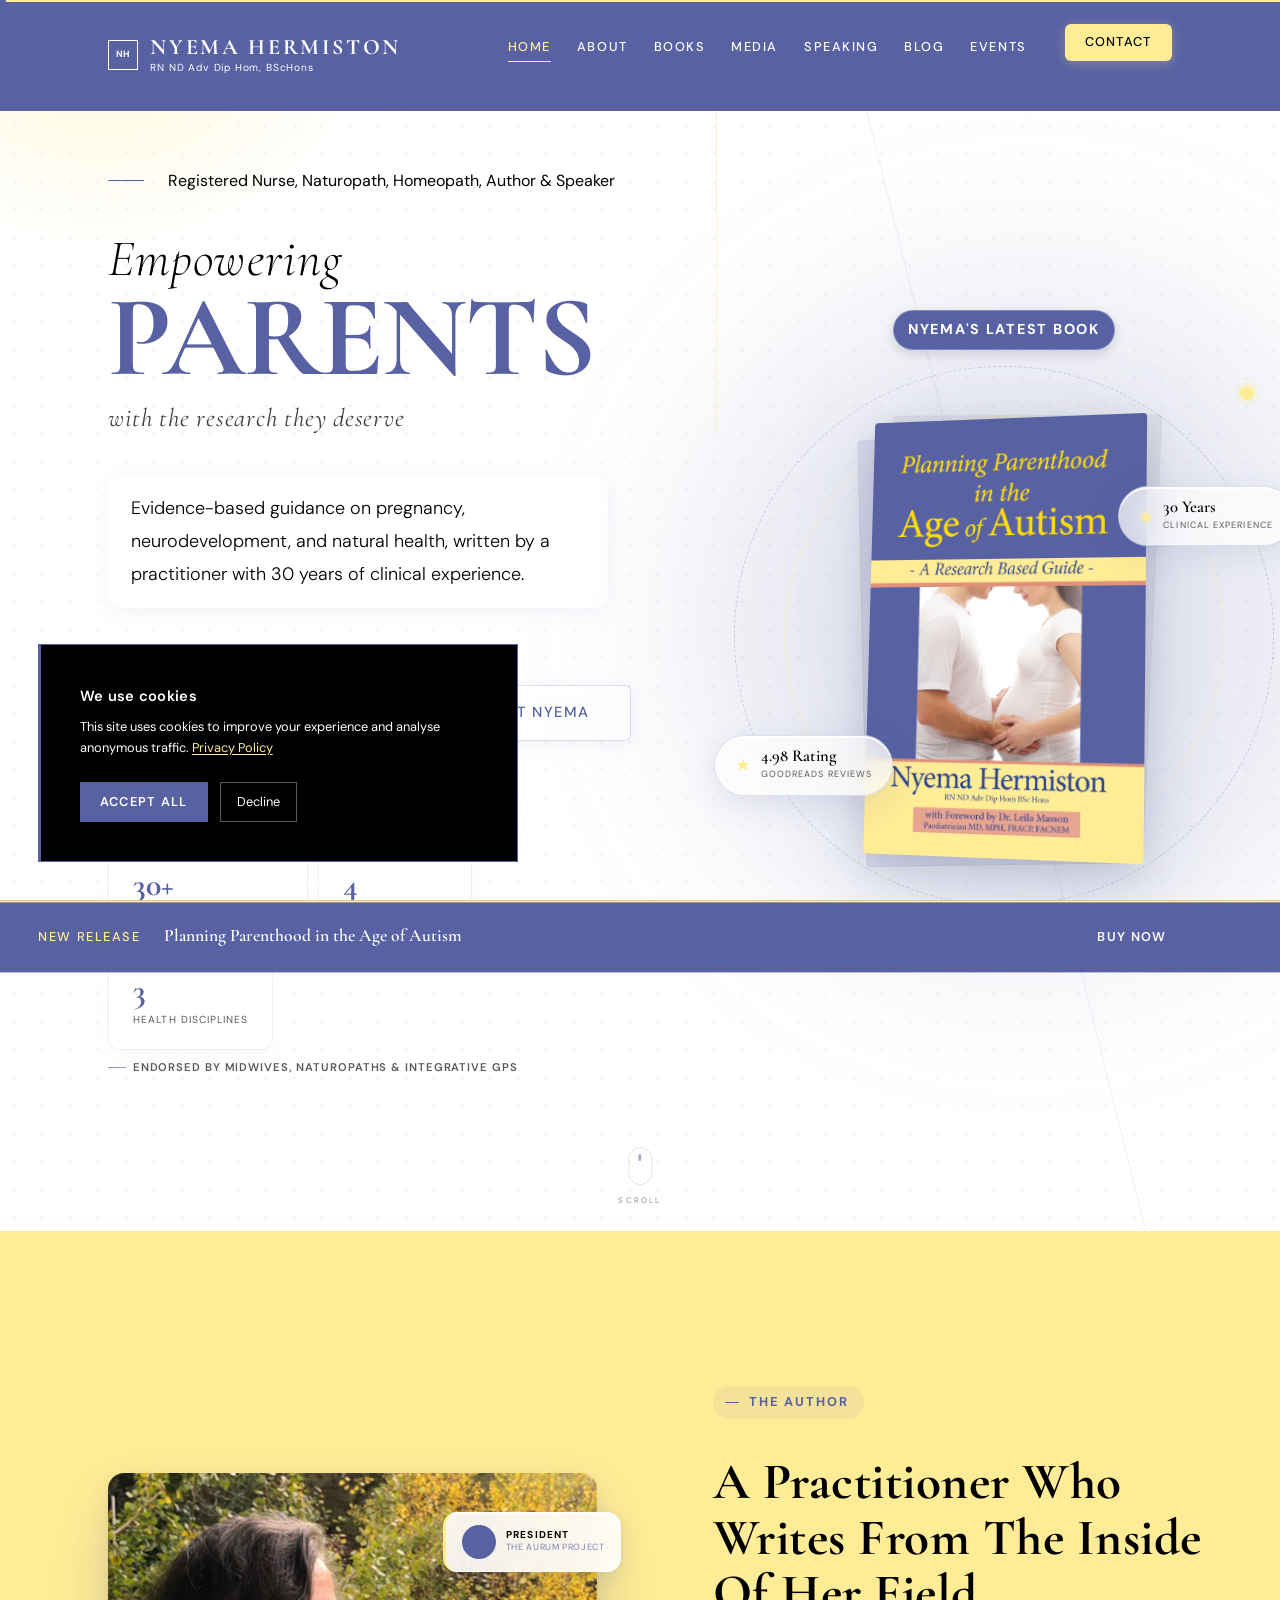
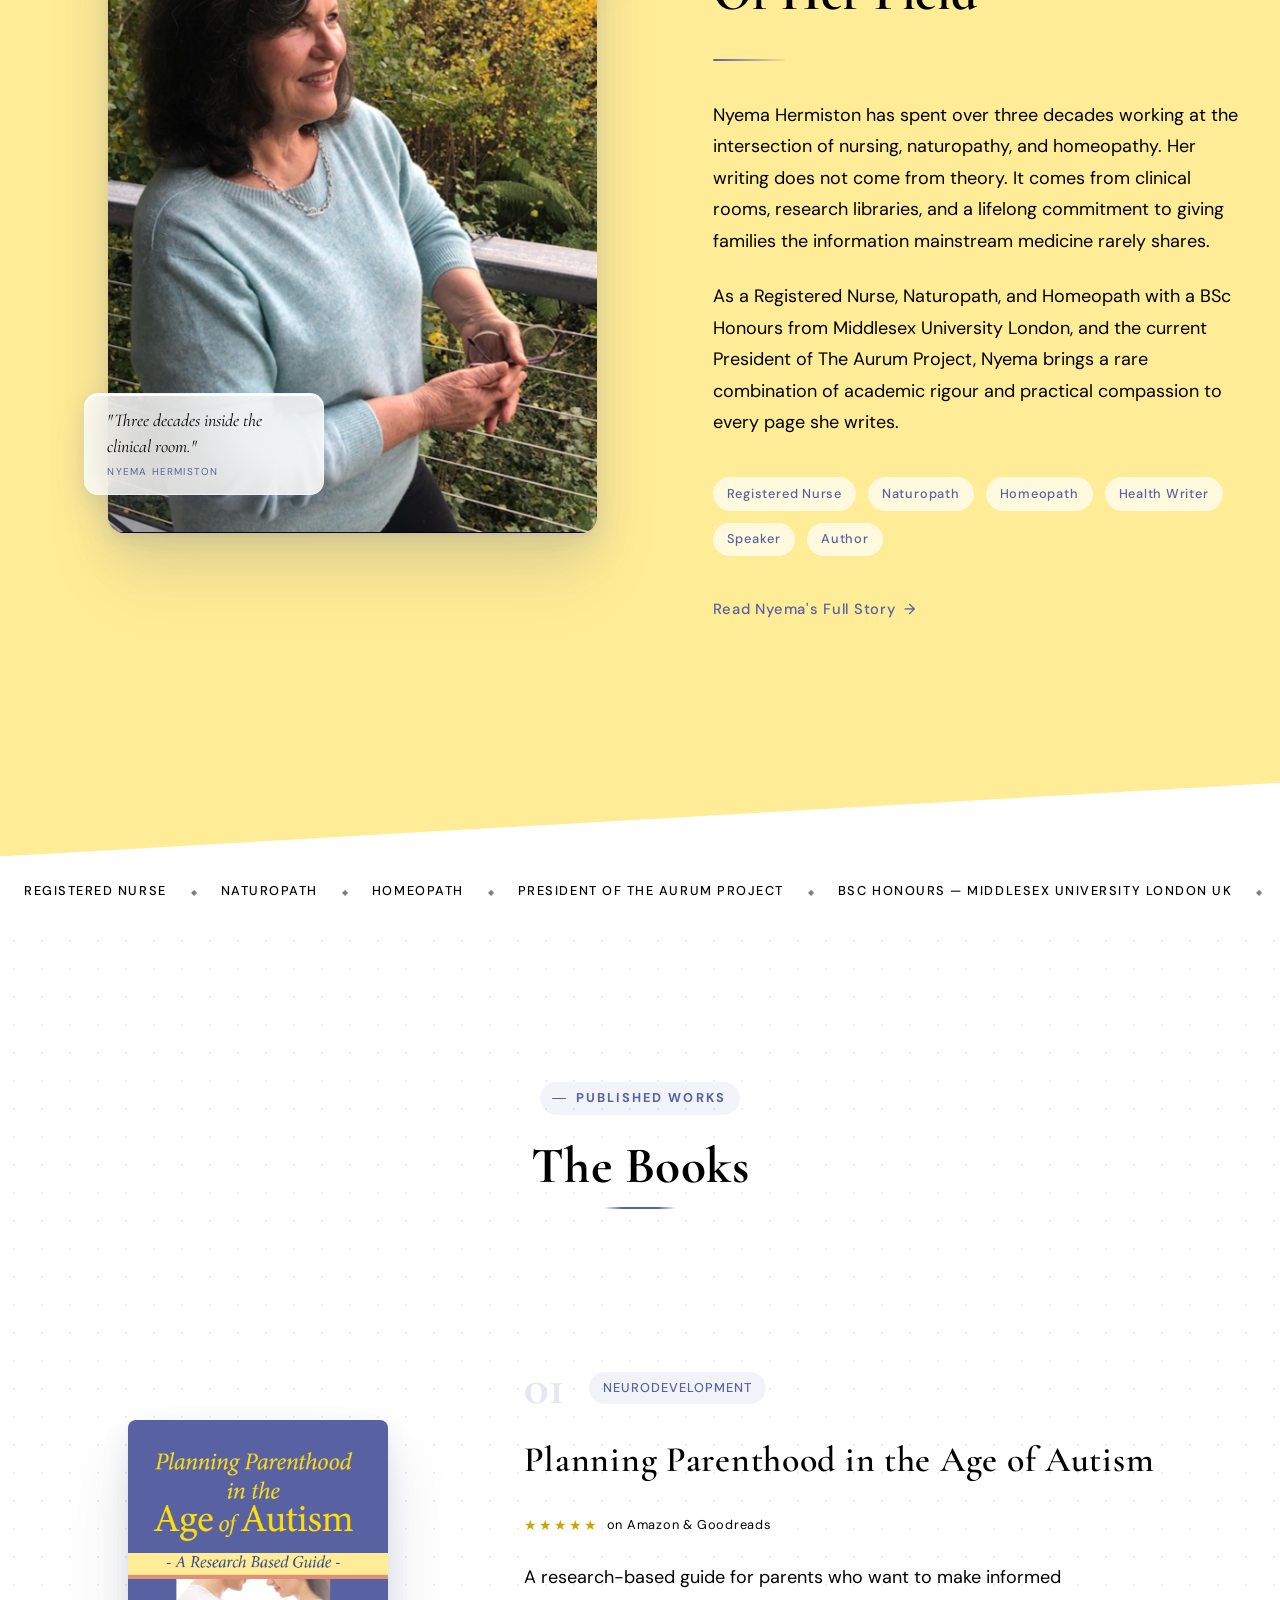
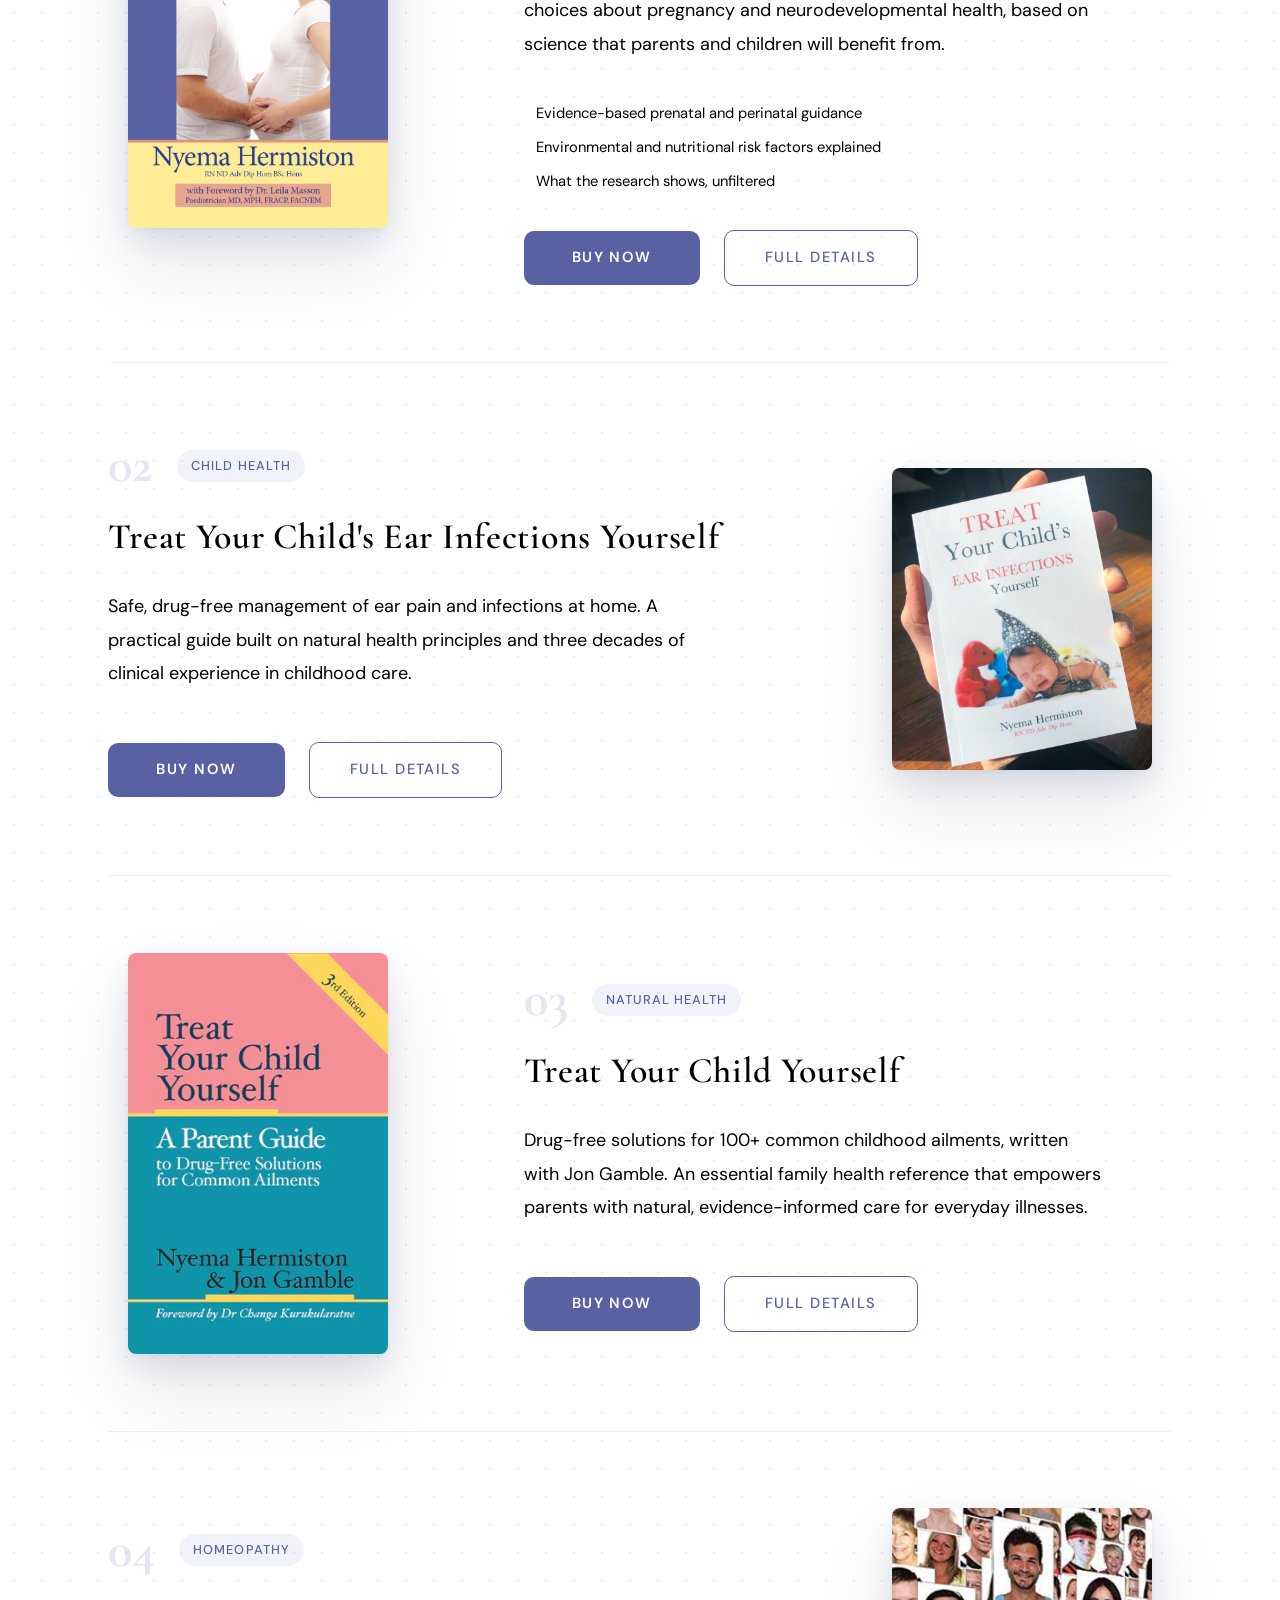
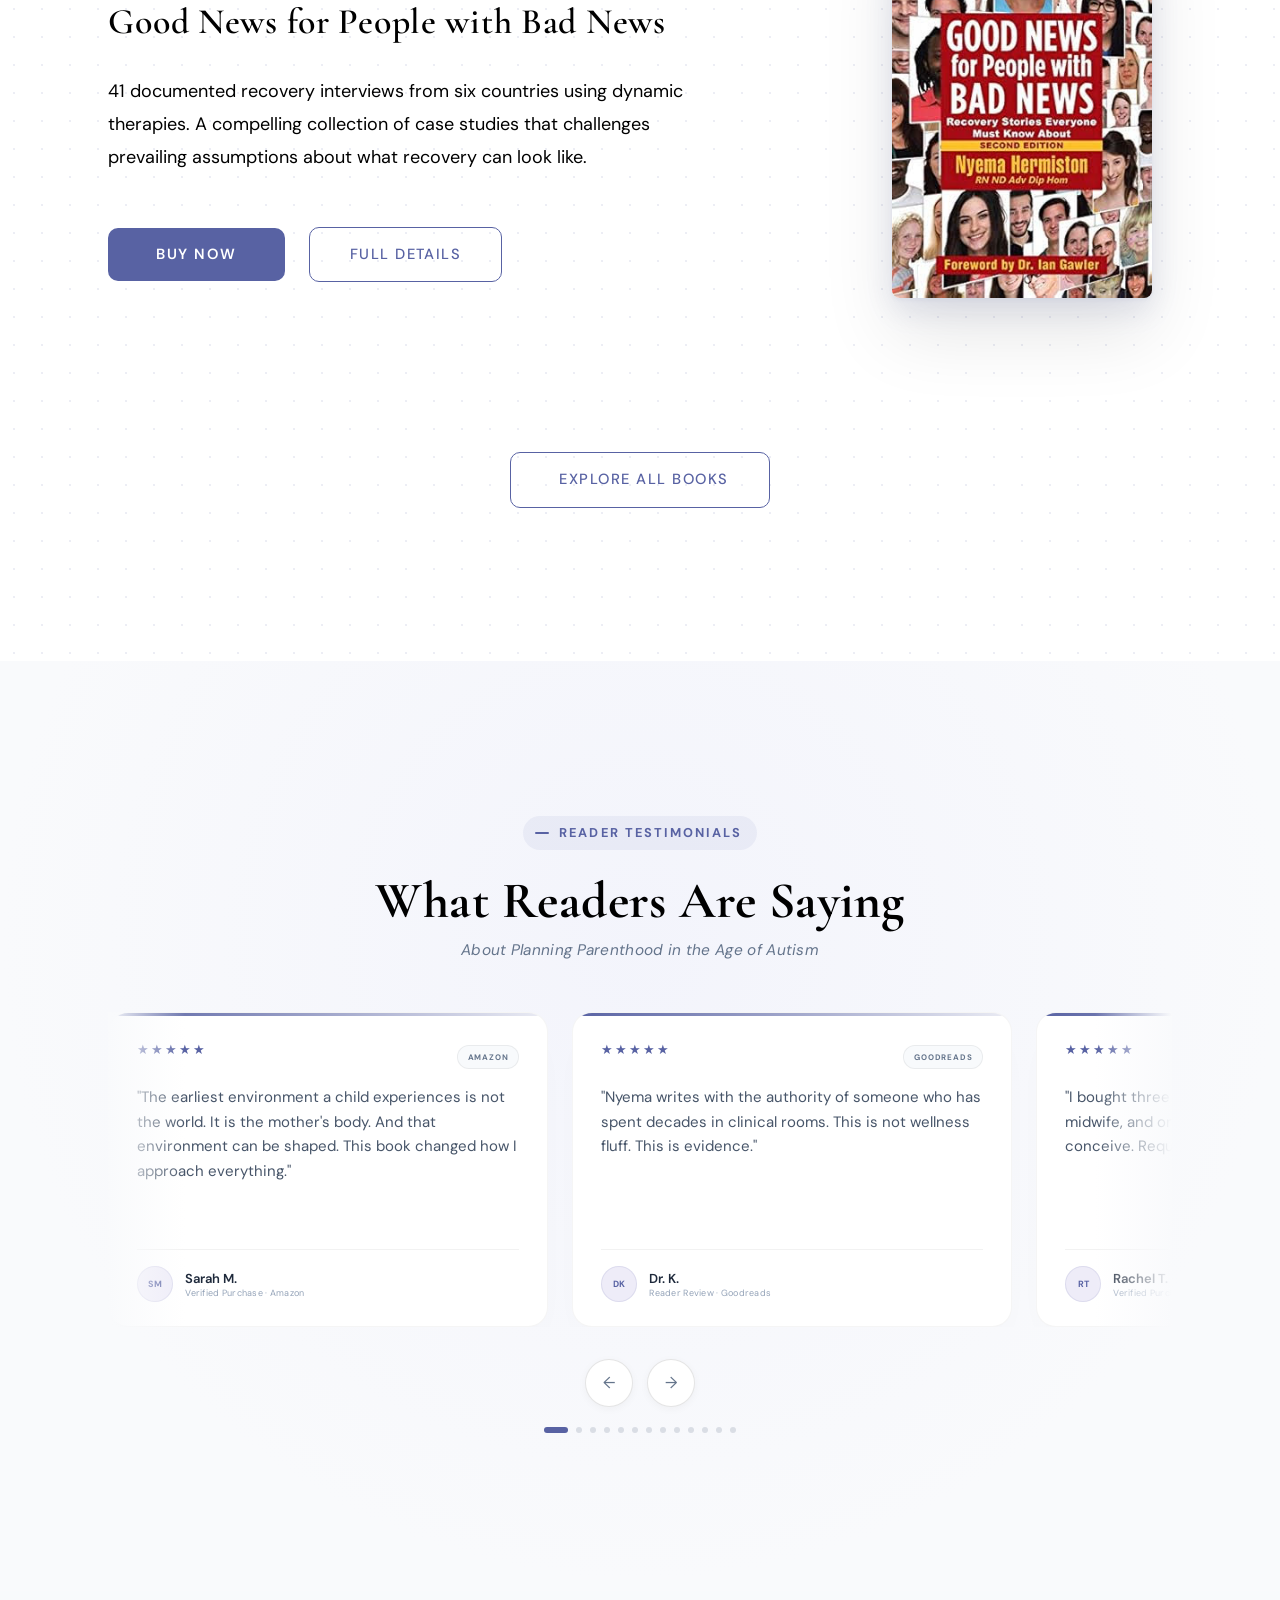
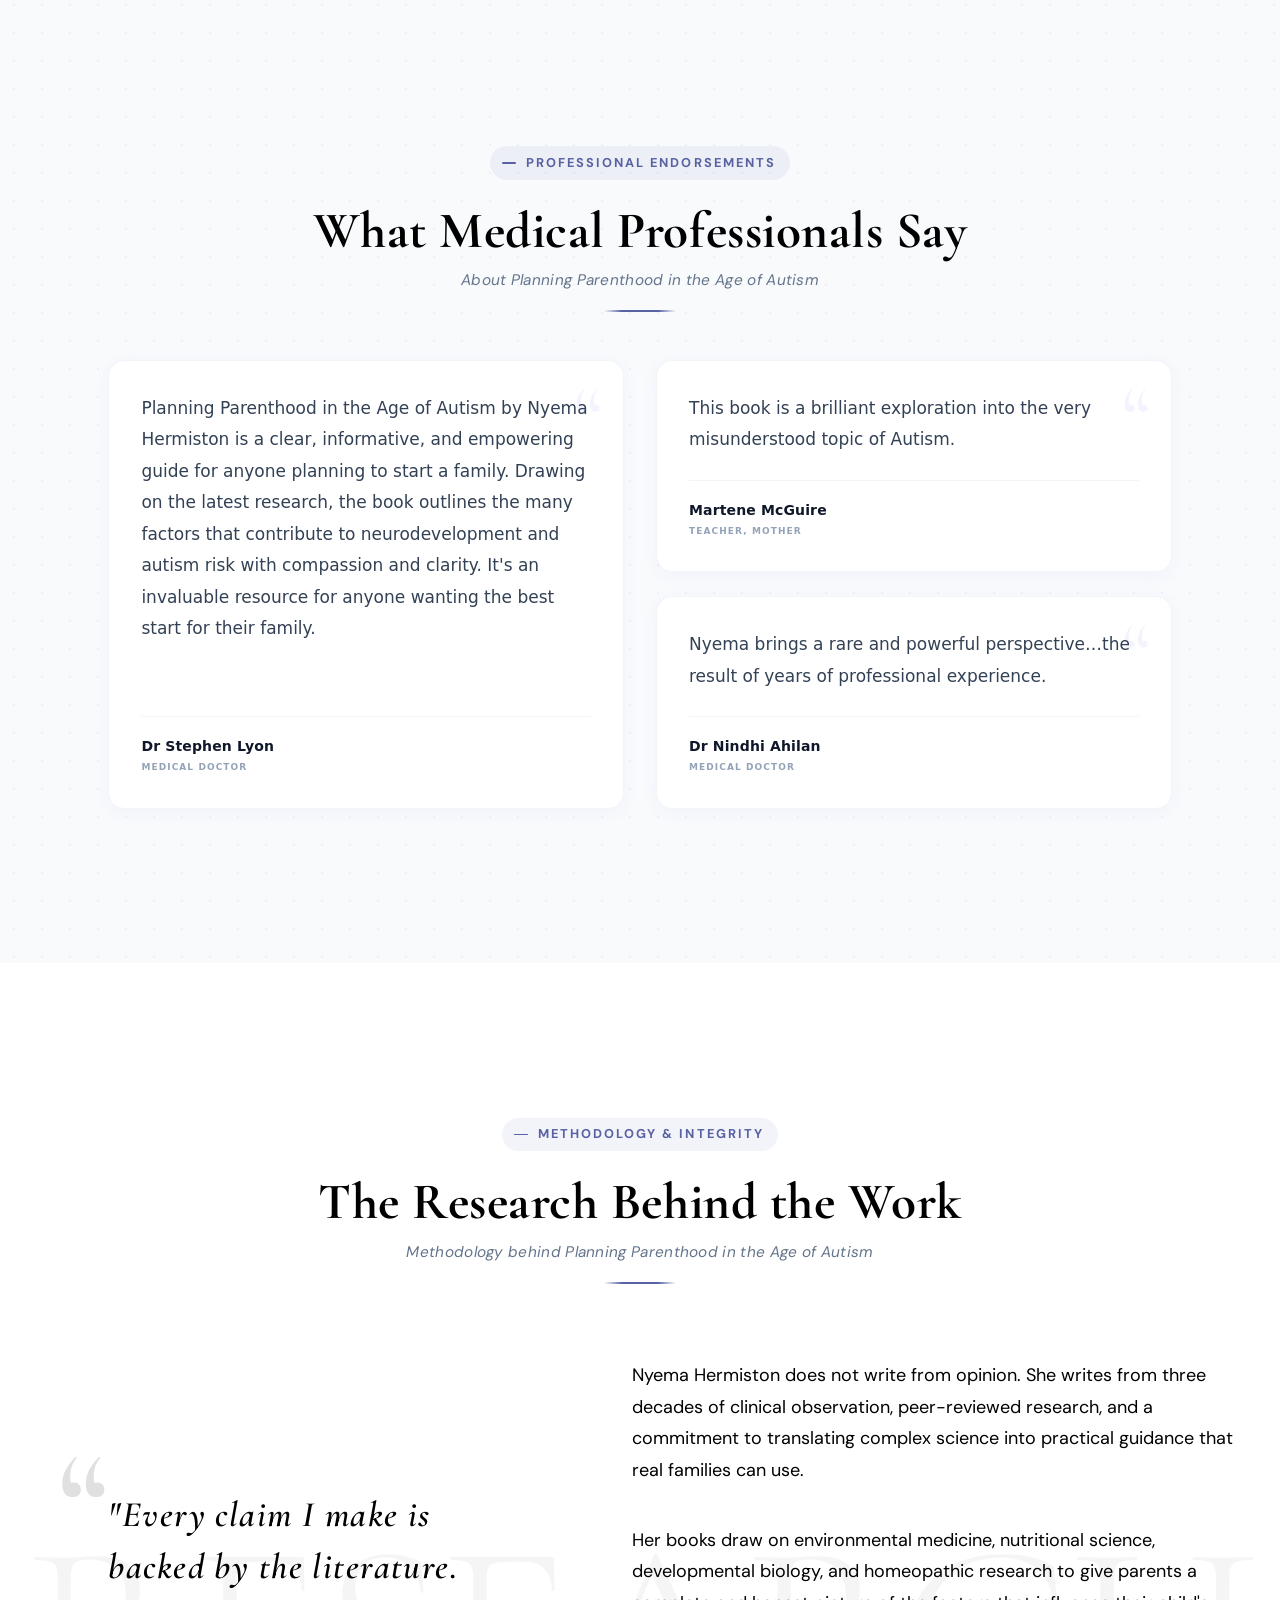
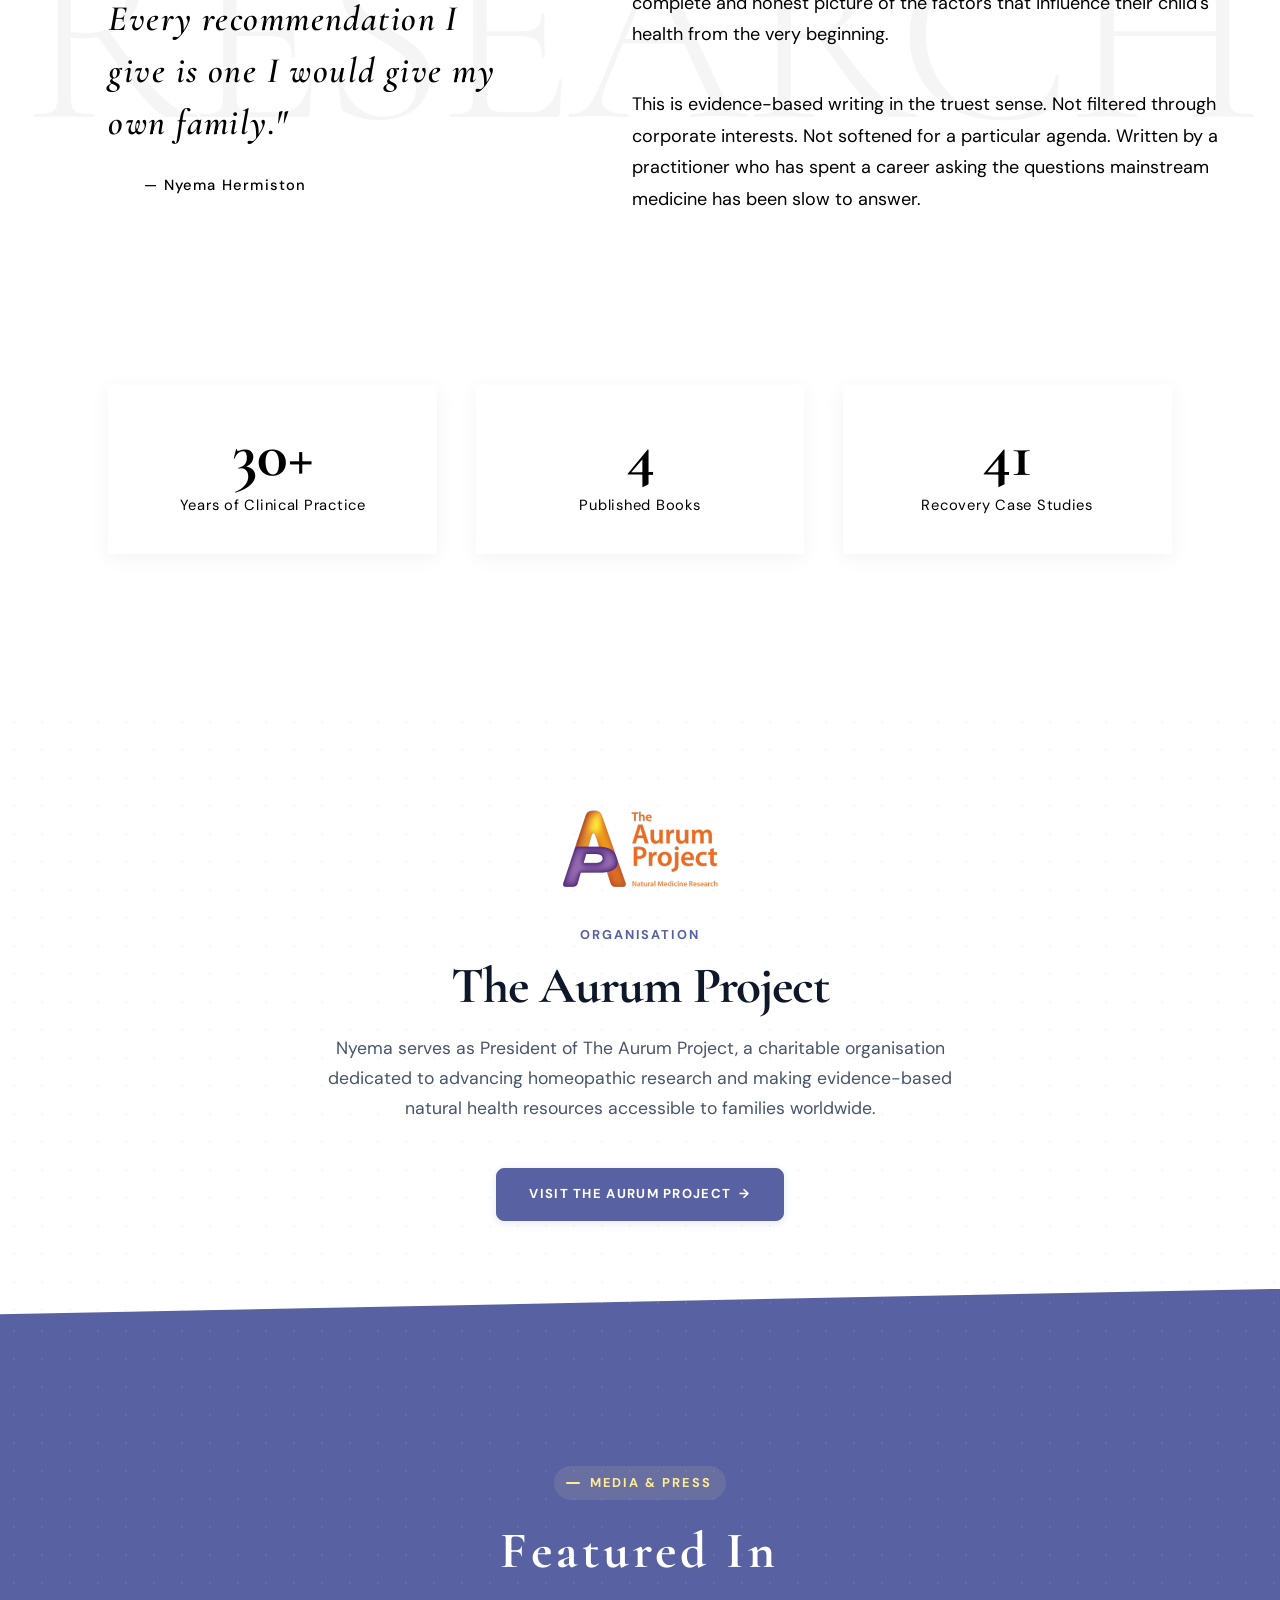
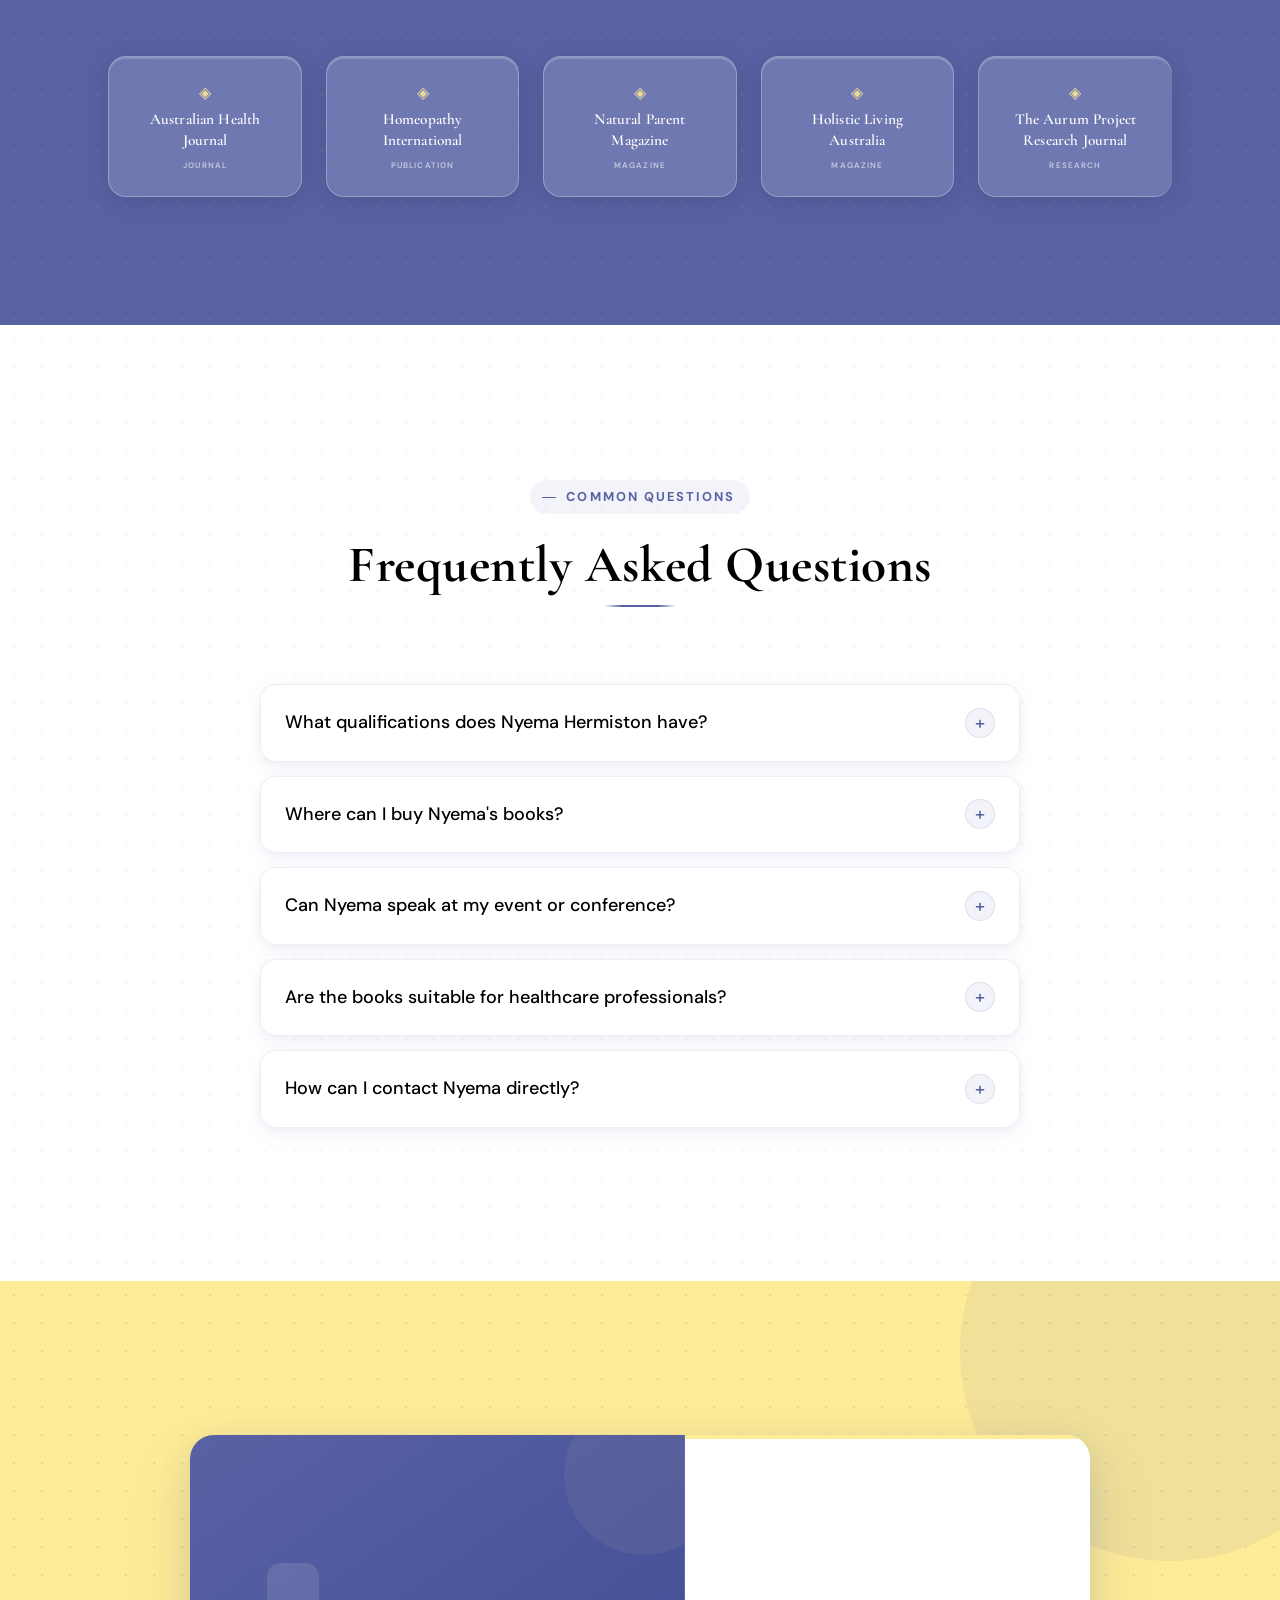
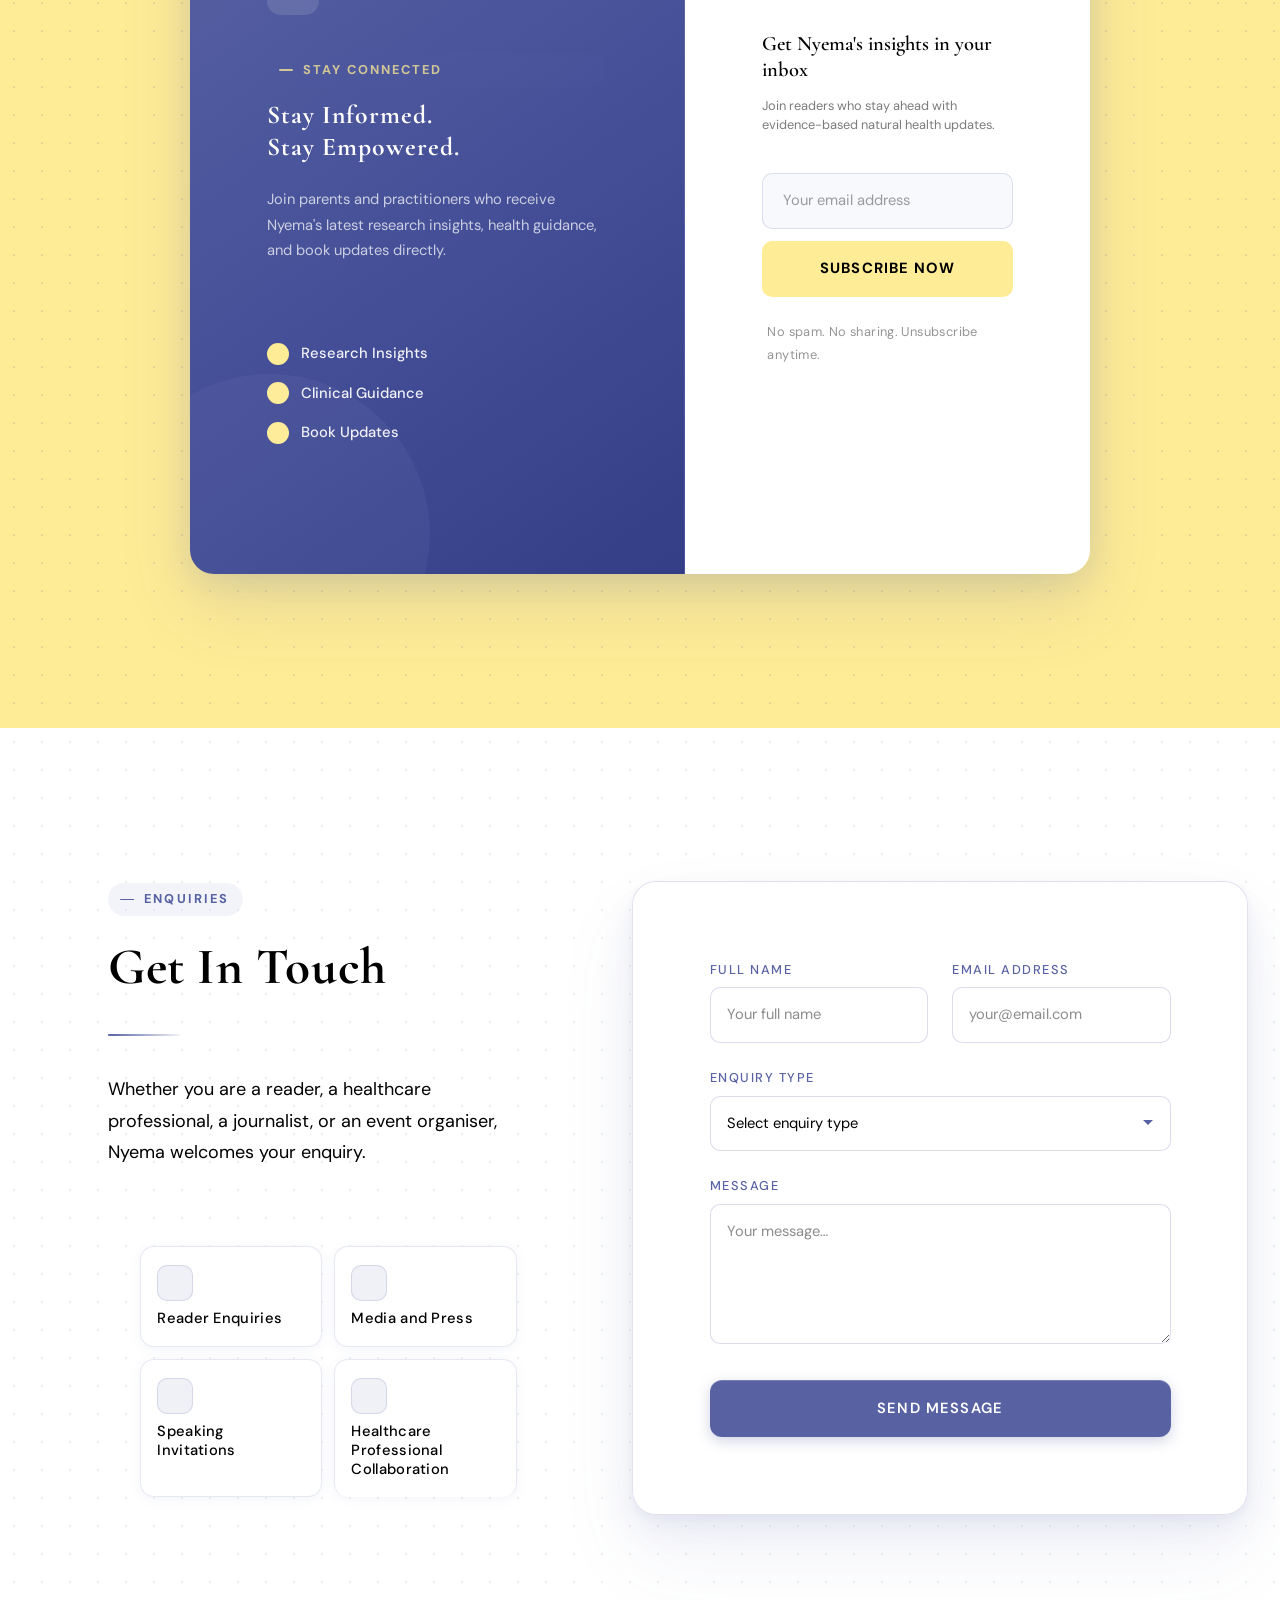
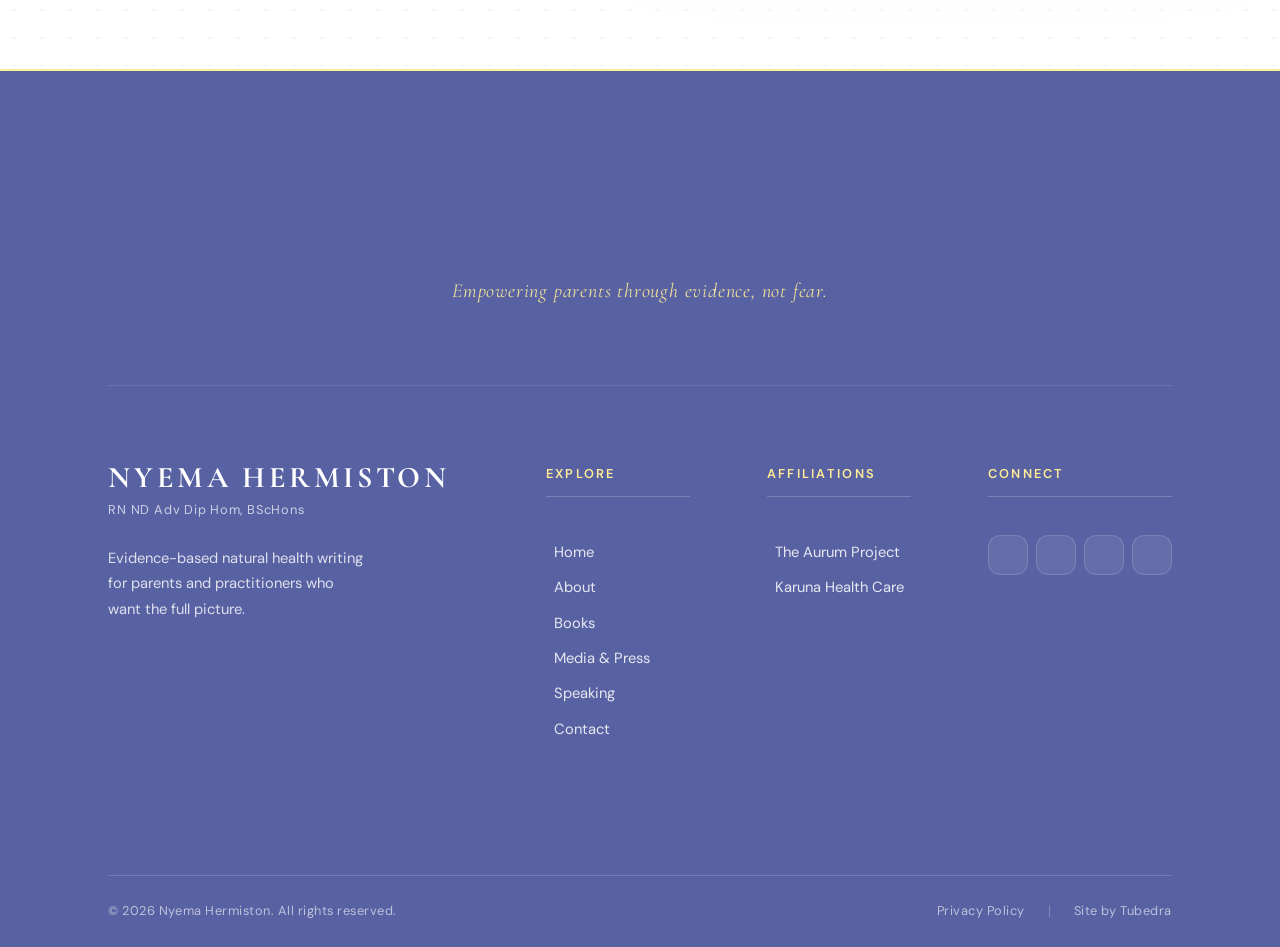
==== commit 516ea5b7: "push1" ====
--- a/index.html
+++ b/index.html
@@ -179,7 +179,12 @@
 
             <div class="heroLabelRow">
               <span class="heroLabelLine" aria-hidden="true"></span>
-              <span class="heroCredentialLabel">Registered Nurse, Naturopath, Homeopath, Health Writer, Speaker, Author</span>
+              <div class="heroCredentialPills">
+                <span class="heroCredentialPill">Registered Nurse,</span>
+                <span class="heroCredentialPill">Naturopath,</span>
+                <span class="heroCredentialPill">Homeopath,</span>
+                <span class="heroCredentialPill">Author &amp; Speaker</span>
+              </div>
             </div>
 
             <h1 class="heroHeadline" id="heroHeadline">
@@ -206,10 +211,10 @@
                 <span class="heroStatLabel">Years Clinical Practice</span>
               </div>
               <span class="heroStatDivider" aria-hidden="true"></span>
-              <div class="heroStat">
+              <a href="#booksSectionTitle" class="heroStat heroStatBooks">
                 <span class="heroStatNumber" data-countup="4">4</span>
                 <span class="heroStatLabel">Published Books</span>
-              </div>
+              </a>
               <span class="heroStatDivider" aria-hidden="true"></span>
               <div class="heroStat">
                 <span class="heroStatNumber" data-countup="3">3</span>
@@ -222,6 +227,10 @@
 
           <!-- Right Column -->
           <div class="heroRight" data-aos="fade-left" data-aos-delay="300">
+
+            <div class="heroBookLabel" aria-label="Nyema's latest book">
+              <span class="heroBookLabelBadge">Nyema's Latest Book</span>
+            </div>
 
             <div class="heroBookStage">
               <div class="heroBookGlow" aria-hidden="true"></div>
@@ -260,6 +269,13 @@
                 </div>
               </div>
             </div>
+
+            <a href="#booksSectionTitle" class="heroAllBooks" data-aos="fade-up" data-aos-delay="800">
+              <span class="heroAllBooksText">Explore all of Nyema's books below</span>
+              <svg class="heroAllBooksArrow" xmlns="http://www.w3.org/2000/svg" width="13" height="13" viewBox="0 0 24 24" fill="none" stroke="currentColor" stroke-width="2.5" stroke-linecap="round" stroke-linejoin="round" aria-hidden="true">
+                <path d="M12 5v14M5 12l7 7 7-7"/>
+              </svg>
+            </a>
 
           </div>
 
--- a/assets/css/main.css
+++ b/assets/css/main.css
@@ -23,7 +23,7 @@
   --fontSizeSectionTitle: clamp(2rem, 4vw, 3.5rem);
   --fontSizeSubTitle: clamp(1.25rem, 2.5vw, 1.75rem);
   --fontSizeBody: clamp(1rem, 1.5vw, 1.125rem);
-  --fontSizeSmall: clamp(0.875rem, 1.2vw, 1rem);
+  --fontSizeSmall: clamp(0.875rem, 1.2vw, 0.92rem);
   --fontSizeCredential: clamp(0.75rem, 1vw, 0.875rem);
 
   --lineHeightDisplay: 1.1;
--- a/assets/css/hero.css
+++ b/assets/css/hero.css
@@ -310,13 +310,11 @@
   display: flex;
   flex-direction: column;
   gap: 0.25rem;
-  padding: 0.875rem 1.125rem;
-  background: rgba(255,255,255,0.82);
-  backdrop-filter: blur(12px);
-  -webkit-backdrop-filter: blur(12px);
-  border: 1px solid rgba(88,98,163,0.13);
-  border-radius: 18px;
-  box-shadow: 0 4px 20px rgba(88,98,163,0.09), 0 1px 0 rgba(255,255,255,0.90) inset;
+  padding: 20px 24px;
+  background: #ffffff;
+  border: 1px solid rgba(13, 11, 43, 0.06);
+  border-radius: 12px;
+  box-shadow: 0 10px 30px rgba(0, 0, 0, 0.02);
   transition: transform 0.3s ease, box-shadow 0.3s ease;
 }
 
@@ -330,9 +328,43 @@
   border-top: 2px solid var(--colorSecondary);
 }
 
+/* Published Books — interactive link card */
+.heroStatBooks {
+  text-decoration: none;
+  border-top: 2px solid var(--colorPrimary);
+  position: relative;
+  overflow: hidden;
+}
+
+body.hasCursor .heroStatBooks { cursor: none; }
+
+.heroStatBooks:hover {
+  transform: translateY(-2px);
+  border-color: var(--colorPrimary);
+  box-shadow: 0 10px 28px rgba(88,98,163,0.18), 0 1px 0 rgba(255,255,255,0.90) inset;
+}
+
+/* Subtle right-arrow indicator on hover */
+.heroStatBooks::after {
+  content: '→';
+  position: absolute;
+  bottom: 0.5rem;
+  right: 0.625rem;
+  font-size: 0.625rem;
+  color: var(--colorPrimary);
+  opacity: 0;
+  transform: translateX(-4px);
+  transition: opacity 0.25s ease, transform 0.25s ease;
+}
+
+.heroStatBooks:hover::after {
+  opacity: 1;
+  transform: translateX(0);
+}
+
 .heroStatNote {
   font-family: var(--fontBody);
-  font-size: 0.5625rem;
+  font-size: 0.7rem;
   letter-spacing: 0.08em;
   color: var(--colorTextOnLight);
   text-transform: uppercase;
@@ -341,6 +373,7 @@
   align-items: center;
   gap: 0.4rem;
   opacity: 0.65;
+  font-weight: 600;
 }
 
 .heroStatNote::before {
@@ -377,6 +410,7 @@
 .heroRight {
   position: relative;
   display: flex;
+  flex-direction: column;
   align-items: center;
   justify-content: center;
   min-height: clamp(500px, 60vh, 700px);
@@ -384,6 +418,75 @@
 
 .heroRight::before {
   content: none;
+}
+
+/* ── Latest Book Label — isolated pill badge ─────────────────────── */
+.heroBookLabel {
+  width: 100%;
+  text-align: center;
+  margin: 0 auto -14px auto;
+  position: relative;
+  z-index: 5;
+}
+
+.heroBookLabelBadge {
+  display: inline-block;
+  width: fit-content;
+  position: relative;
+  z-index: 99;
+  font-family: var(--fontBody);
+  font-size: 0.9rem;
+  font-weight: 700;
+  letter-spacing: 0.12em;
+  text-transform: uppercase;
+  color: #ffffff;
+  background: var(--colorPrimary);
+  padding: 6px 14px;
+  border-radius: 100px;
+  border: 1px solid rgba(255, 255, 255, 0.25);
+  box-shadow: 0 4px 12px rgba(13, 11, 43, 0.15);
+  margin-bottom: 50px;
+}
+
+/* ── Explore All Books — semantic anchor invite ──────────────────── */
+.heroAllBooks {
+  display: flex;
+  flex-direction: column;
+  align-items: center;
+  gap: 0.375rem;
+  margin-top: 1.25rem;
+  text-decoration: none;
+}
+
+body.hasCursor .heroAllBooks { cursor: none; }
+
+.heroAllBooksText {
+  font-family: var(--fontBody);
+  font-size: 0.92rem;
+  font-weight: 500;
+  color: rgba(13, 11, 43, 0.70);
+  letter-spacing: 0.03em;
+  transition: color 0.2s ease;
+}
+
+.heroAllBooks:hover .heroAllBooksText {
+  color: var(--colorPrimary);
+}
+
+.heroAllBooksArrow {
+  color: rgba(13, 11, 43, 0.45);
+  display: inline-block;
+  animation: smoothGlide 2.5s ease-in-out infinite;
+  transition: color 0.2s ease;
+}
+
+.heroAllBooks:hover .heroAllBooksArrow {
+  color: var(--colorPrimary);
+}
+
+@keyframes smoothGlide {
+  0%, 100% { transform: translateY(0); }
+  50%       { transform: translateY(6px); }
 }
 
 /* Book Stage */
@@ -400,8 +503,9 @@
   position: absolute;
   inset: -15%;
   border-radius: 50%;
-  background: none;
+  background: radial-gradient(circle at 50% 50%, rgba(88, 98, 163, 0.05) 0%, rgba(255, 255, 255, 0) 70%);
   z-index: 0;
+  pointer-events: none;
 }
 
 /* Outer decorative ring */
@@ -449,6 +553,32 @@
   position: relative;
   z-index: 2;
   animation: bookFloat 5s ease-in-out infinite;
+}
+
+/* ── Stacked Book Deck Illusion ──────────────────────────────────── */
+.heroBook3DWrap::before,
+.heroBook3DWrap::after {
+  content: '';
+  position: absolute;
+  inset: 2px;
+  border-radius: 4px;
+  pointer-events: none;
+}
+
+.heroBook3DWrap::before {
+  background: rgba(88, 98, 163, 0.22);
+  border: 1px solid rgba(88, 98, 163, 0.18);
+  transform: rotateY(-12deg) rotateX(5deg) rotate(-3deg) translate(-10px, 8px);
+  z-index: -1;
+  opacity: 0.55;
+}
+
+.heroBook3DWrap::after {
+  background: rgba(13, 11, 43, 0.14);
+  border: 1px solid rgba(88, 98, 163, 0.12);
+  transform: rotateY(-12deg) rotateX(5deg) rotate(2deg) translate(9px, -5px);
+  z-index: -2;
+  opacity: 0.38;
 }
 
 /* Book mockup — 3D tilt */
@@ -581,14 +711,14 @@
 }
 
 .heroBadgeLeft {
-  bottom: 10%;
-  left: -12%;
+  bottom: 18%;
+  left: -8%;
   animation-delay: 0.5s;
 }
 
 .heroBadgeRight {
-  top: 10%;
-  right: -12%;
+  top: 20%;
+  right: -8%;
 }
 
 .heroBadgeIcon {
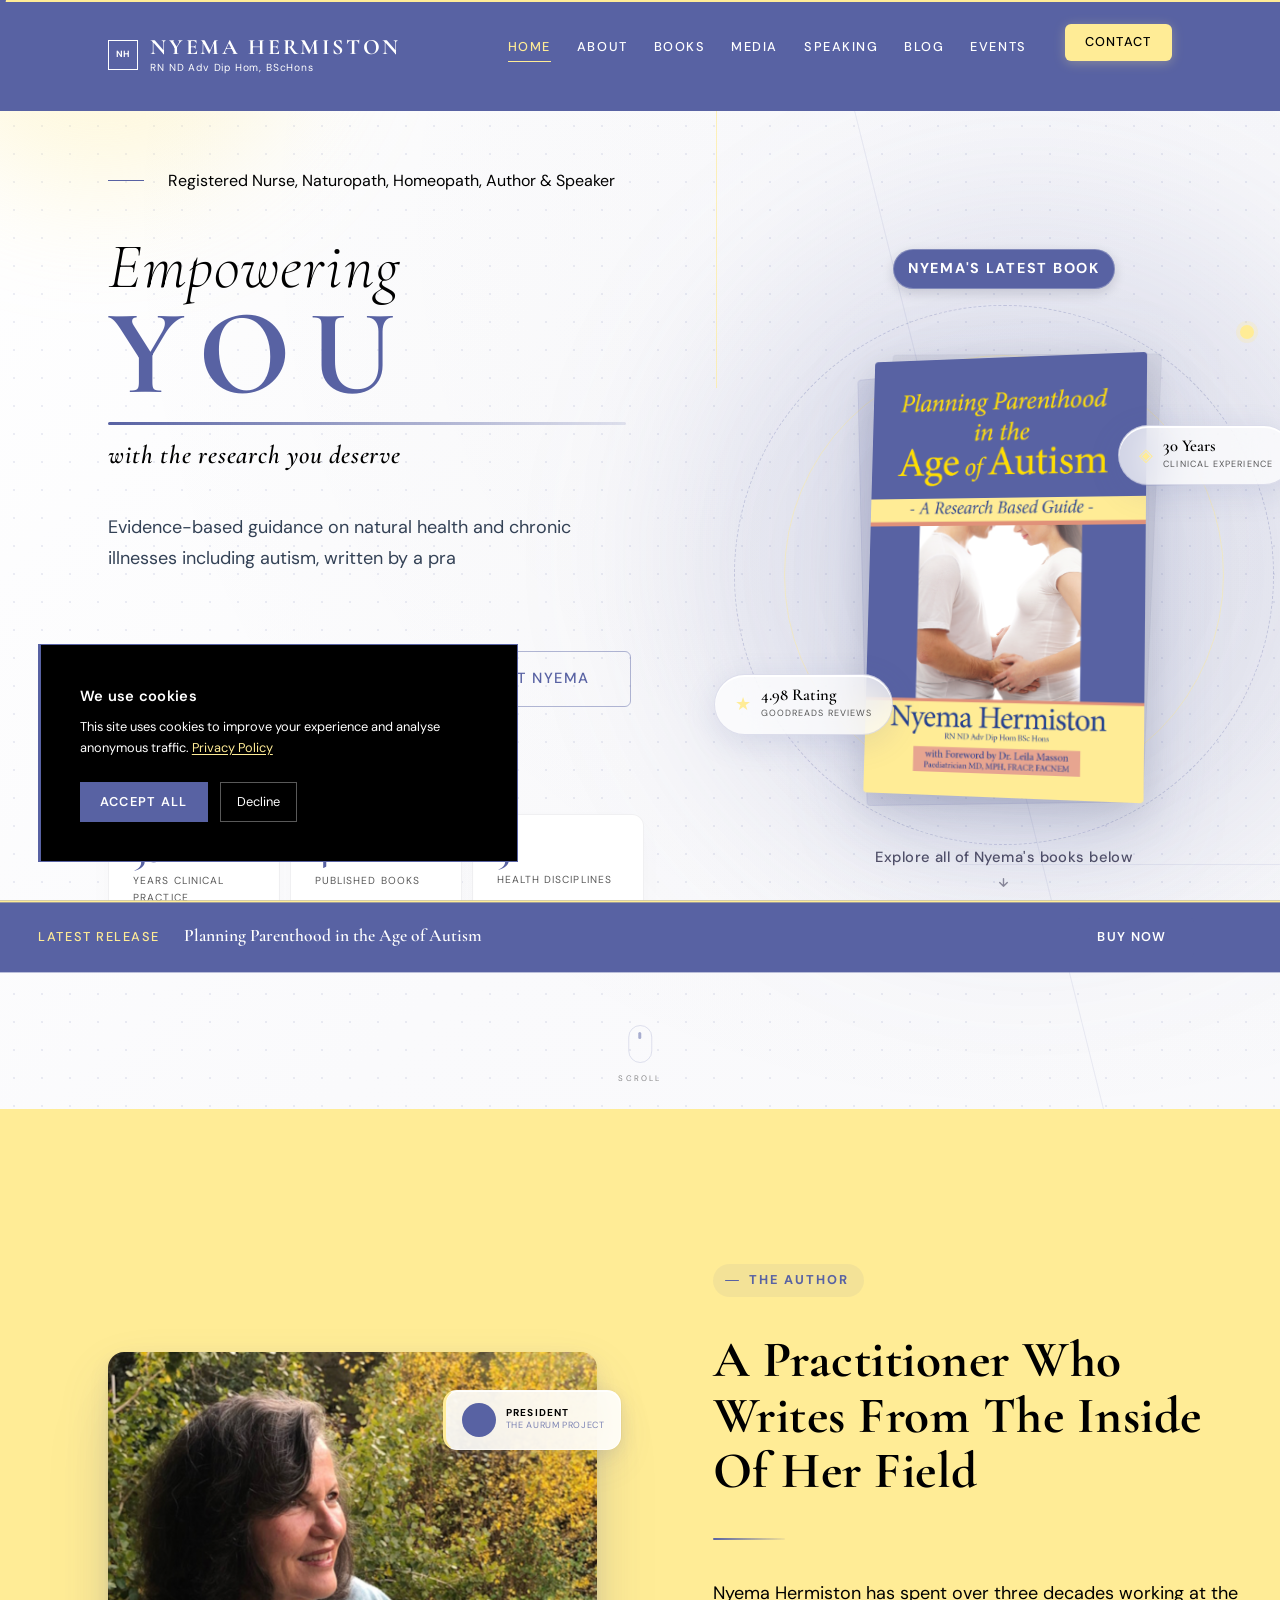
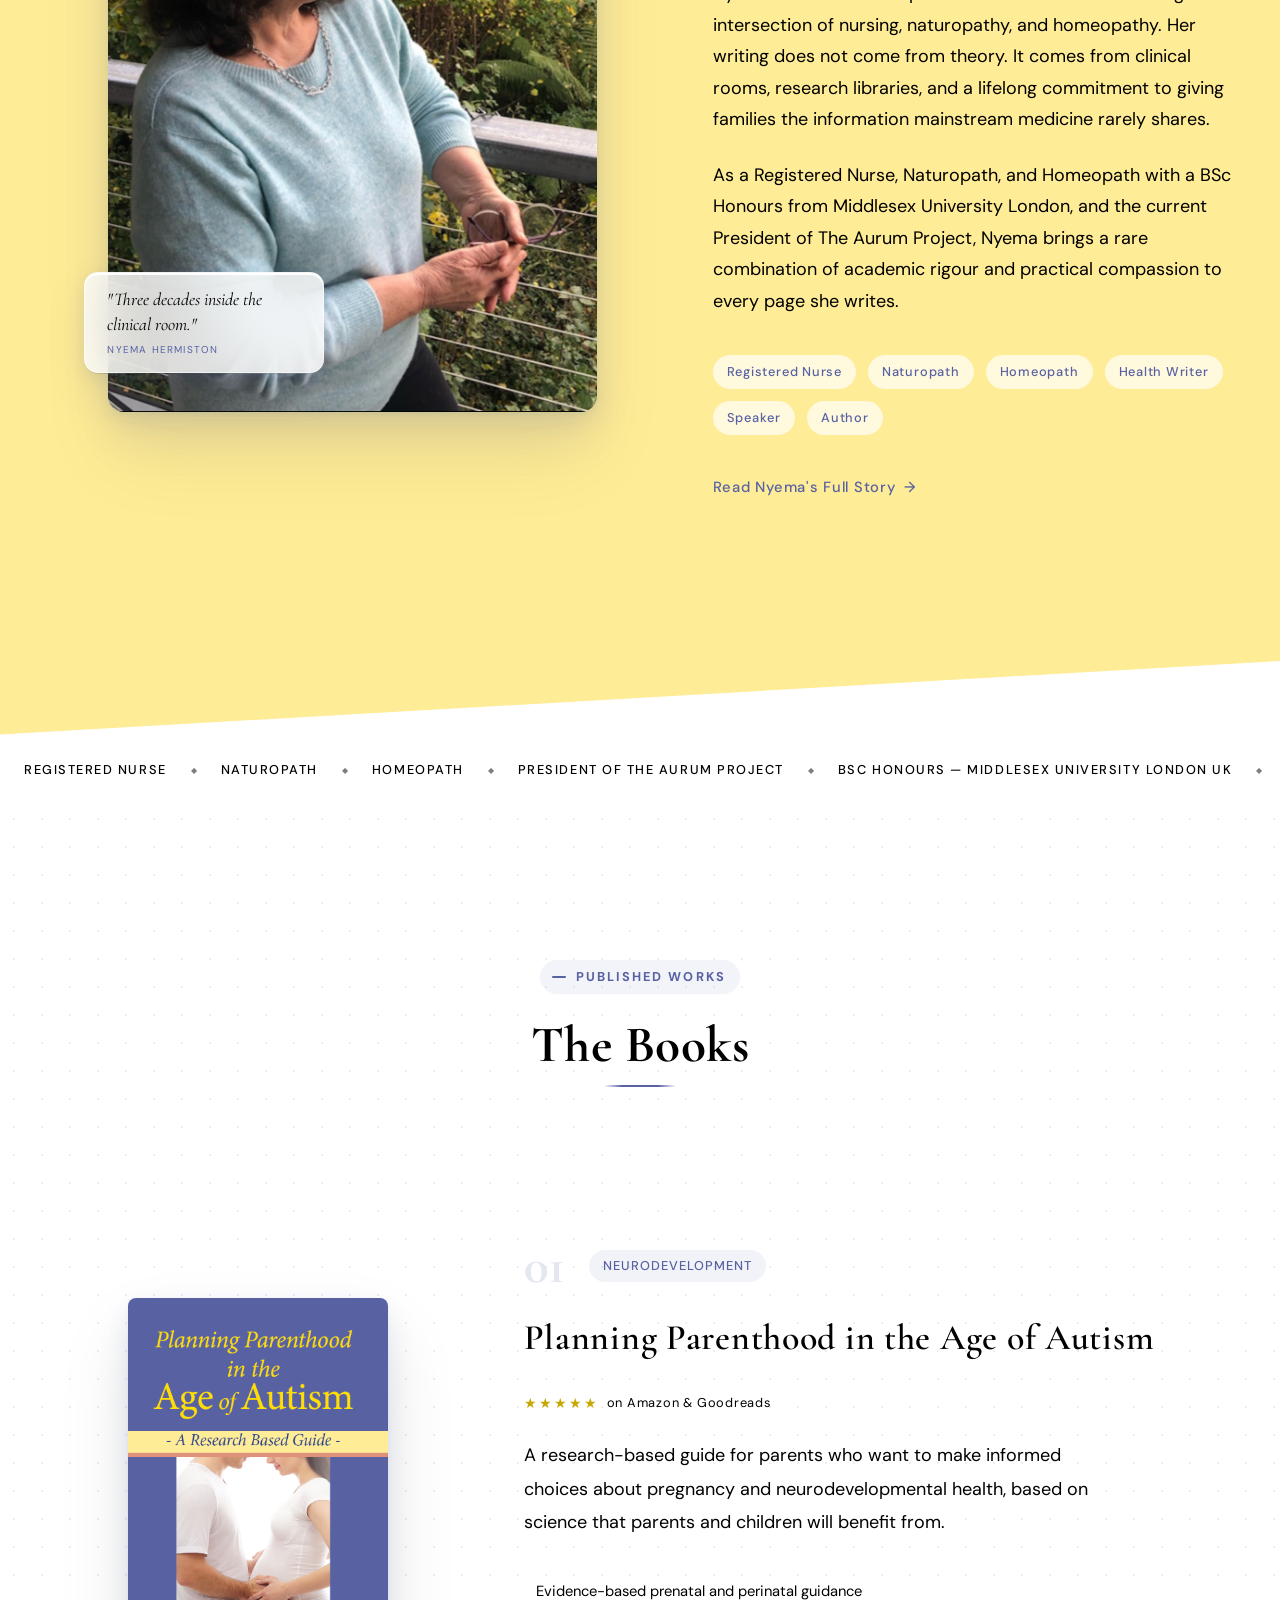
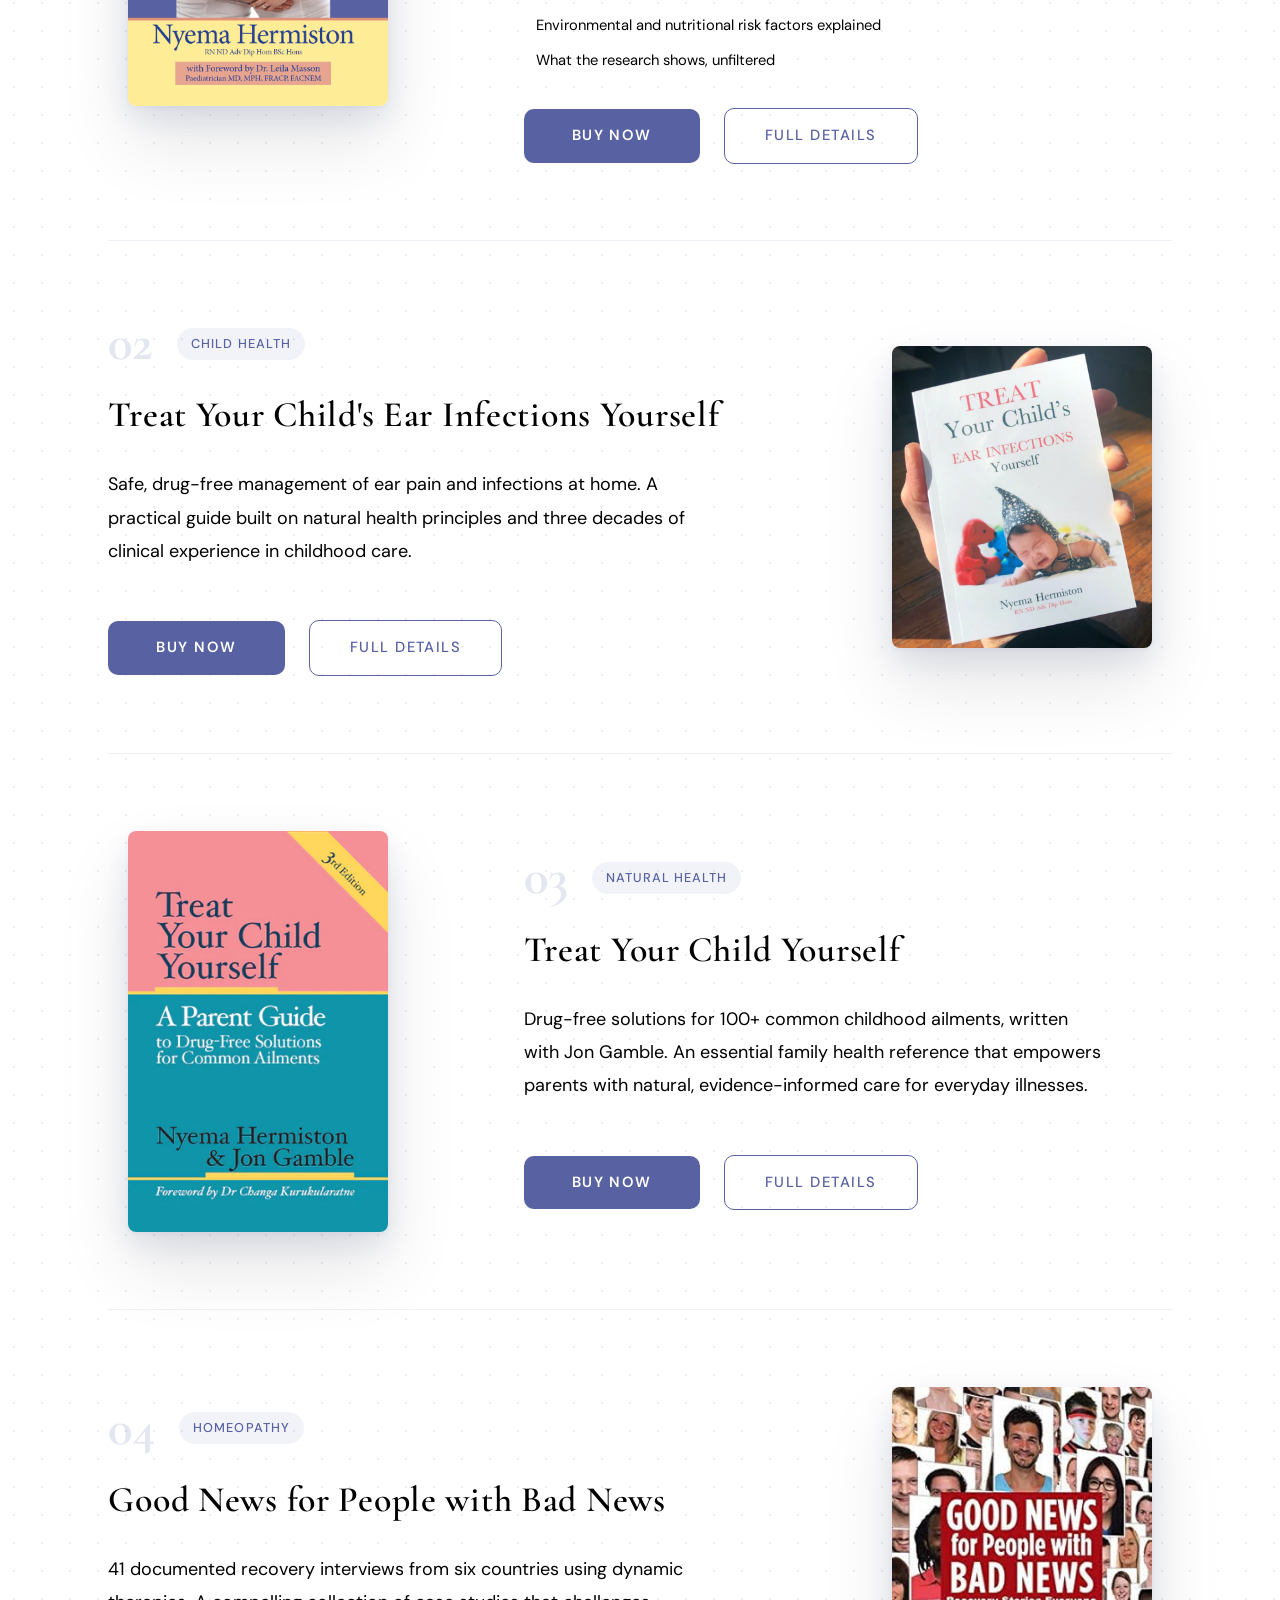
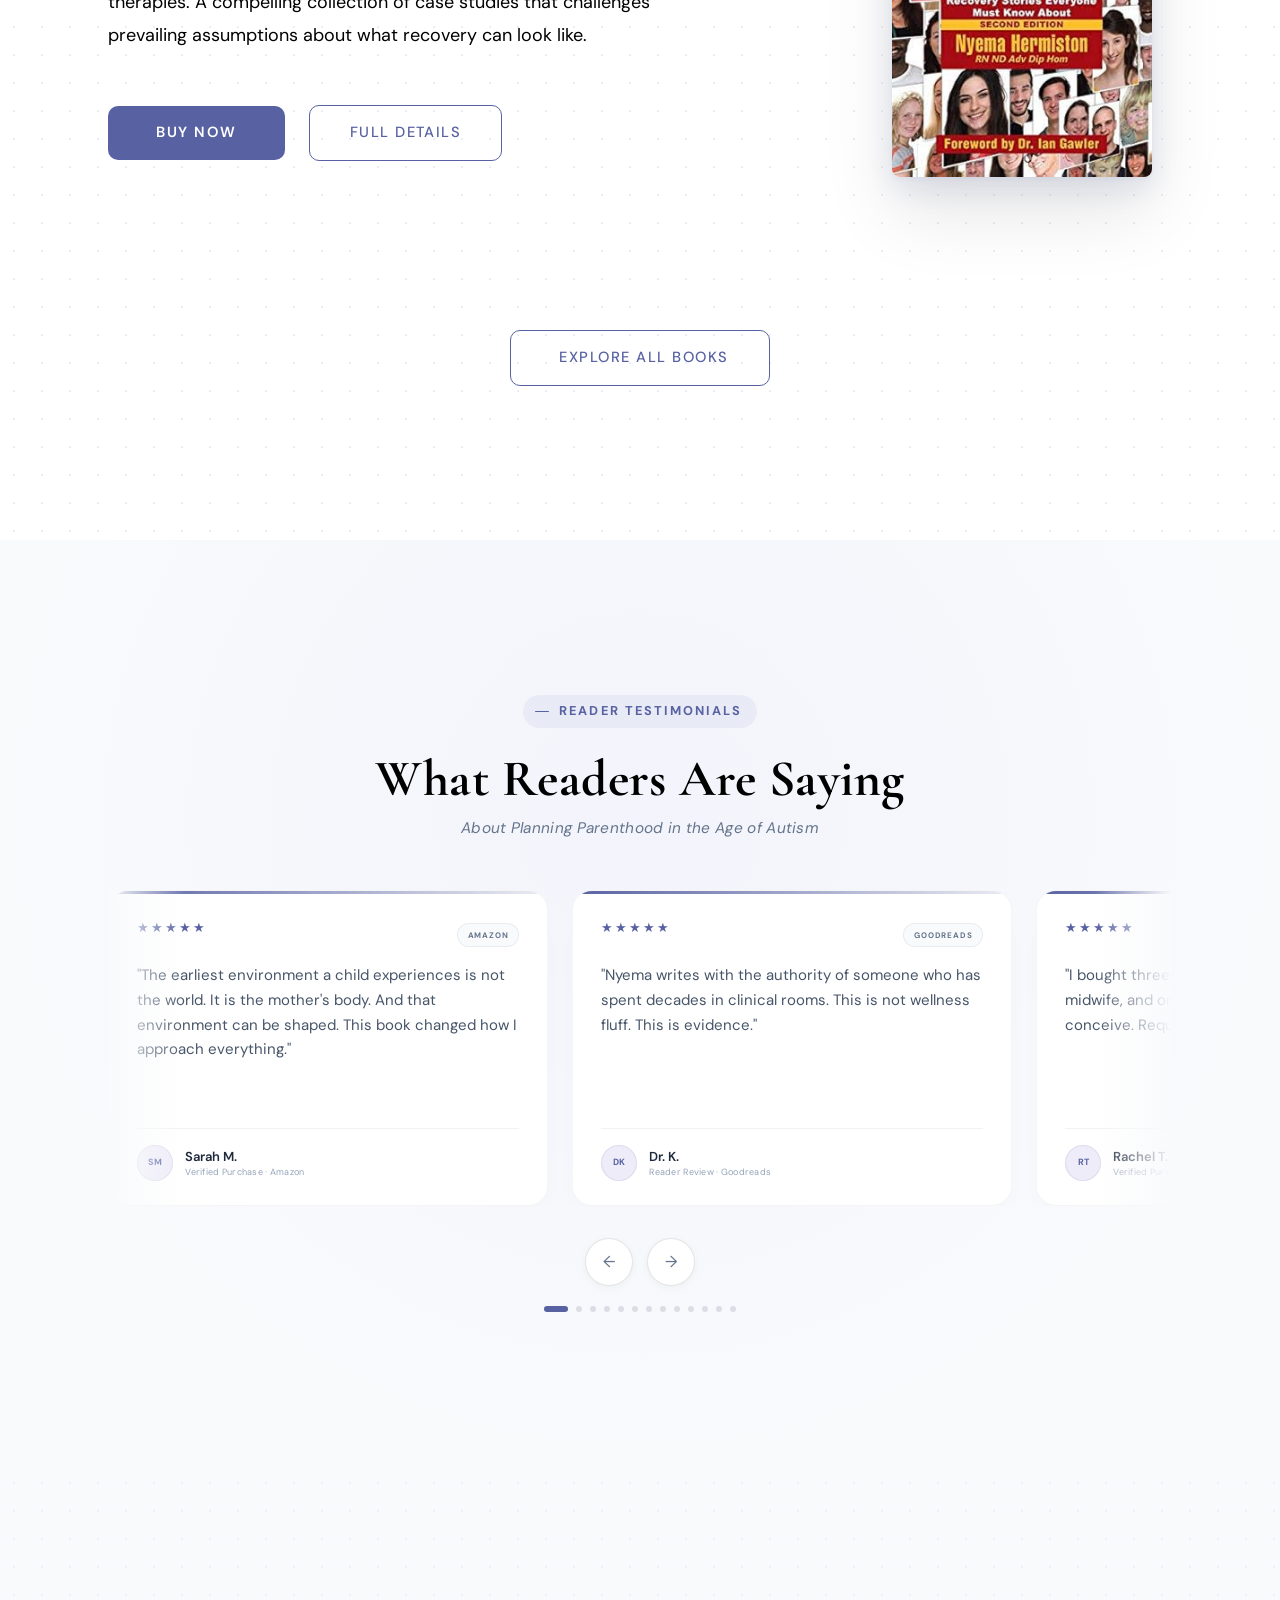
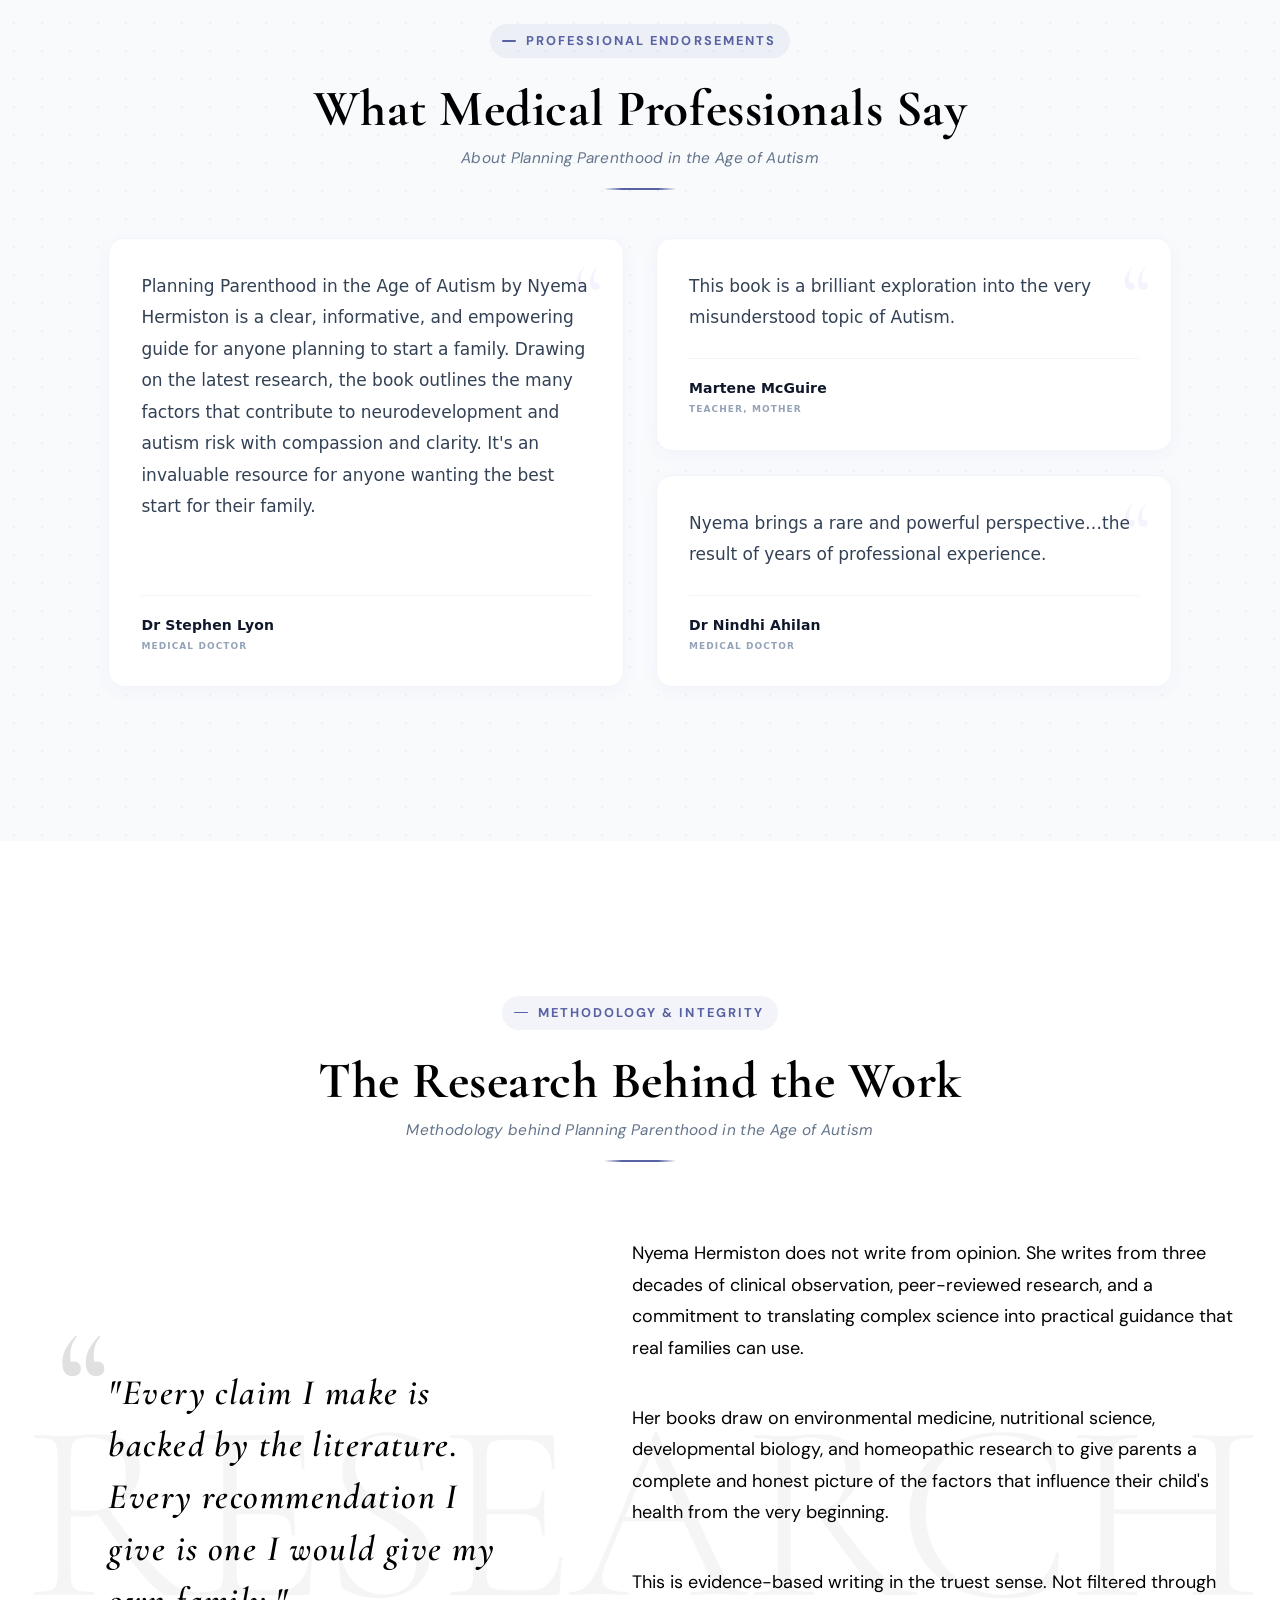
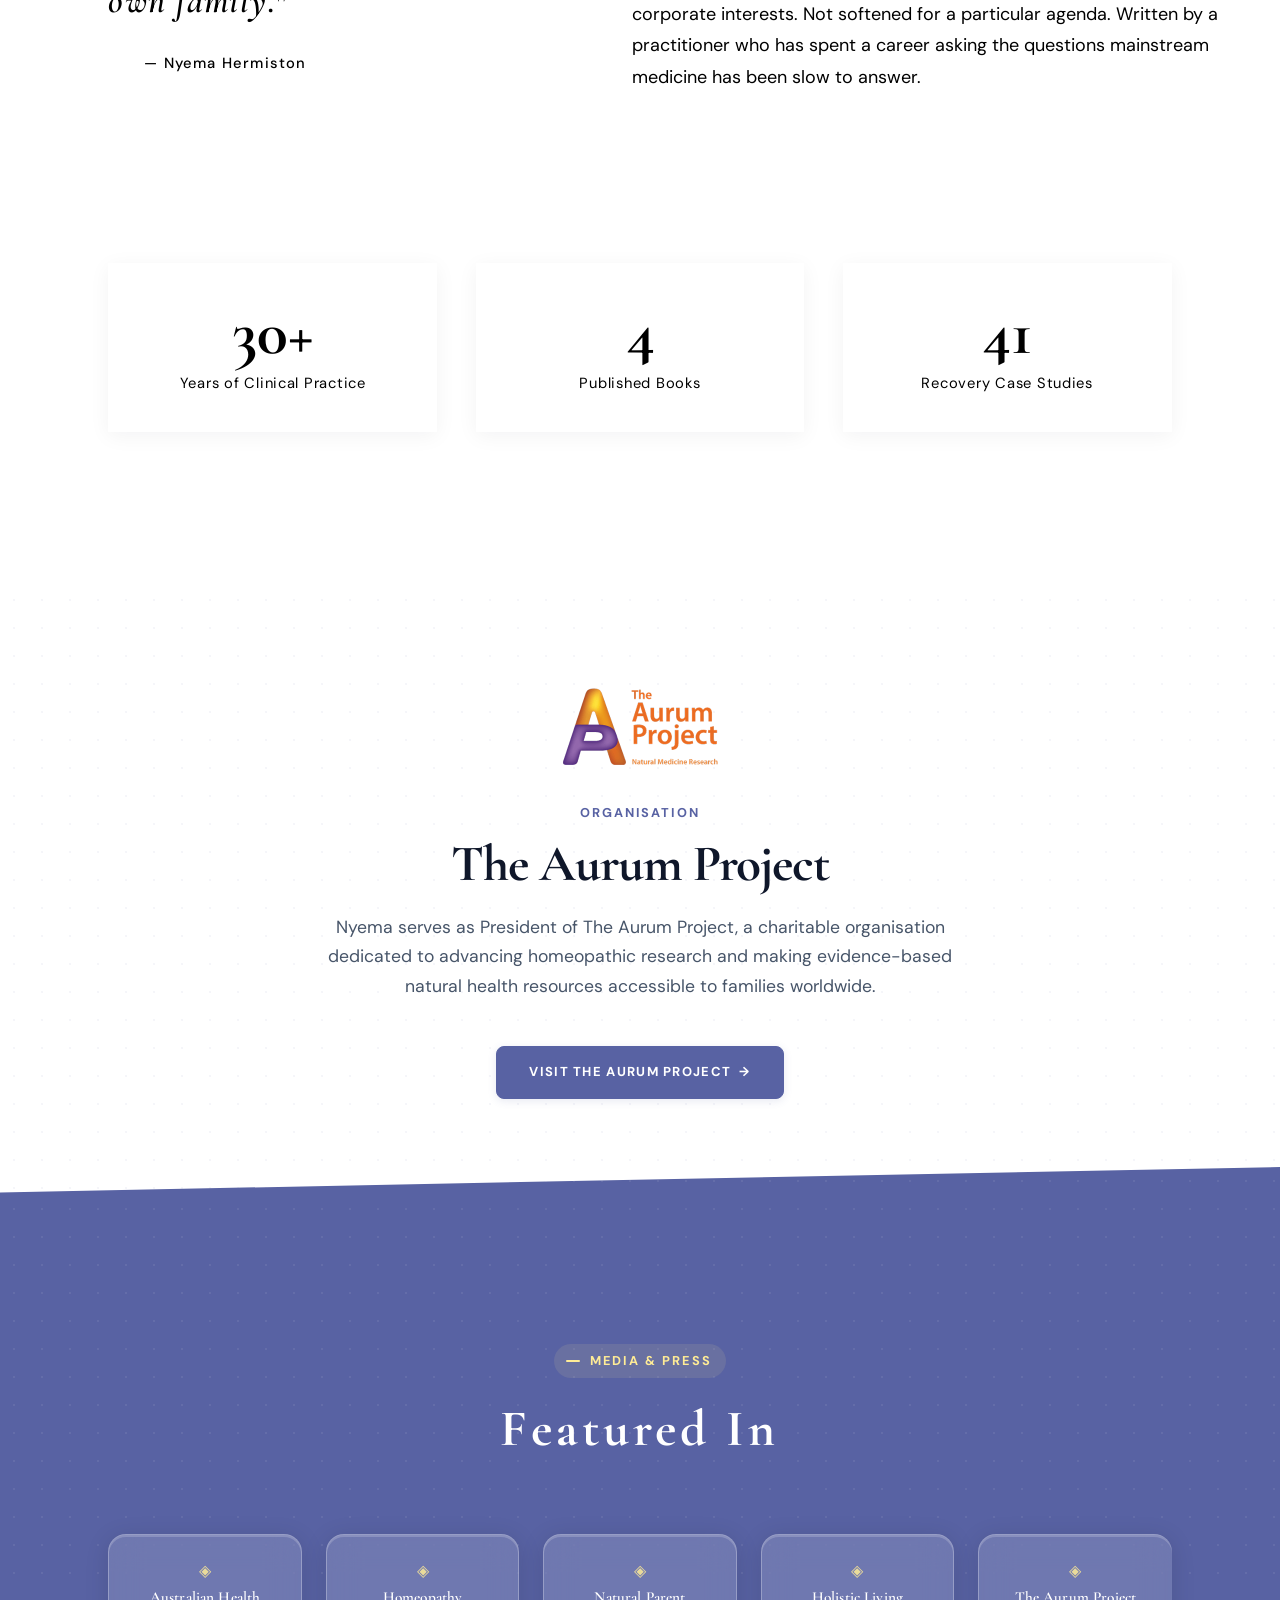
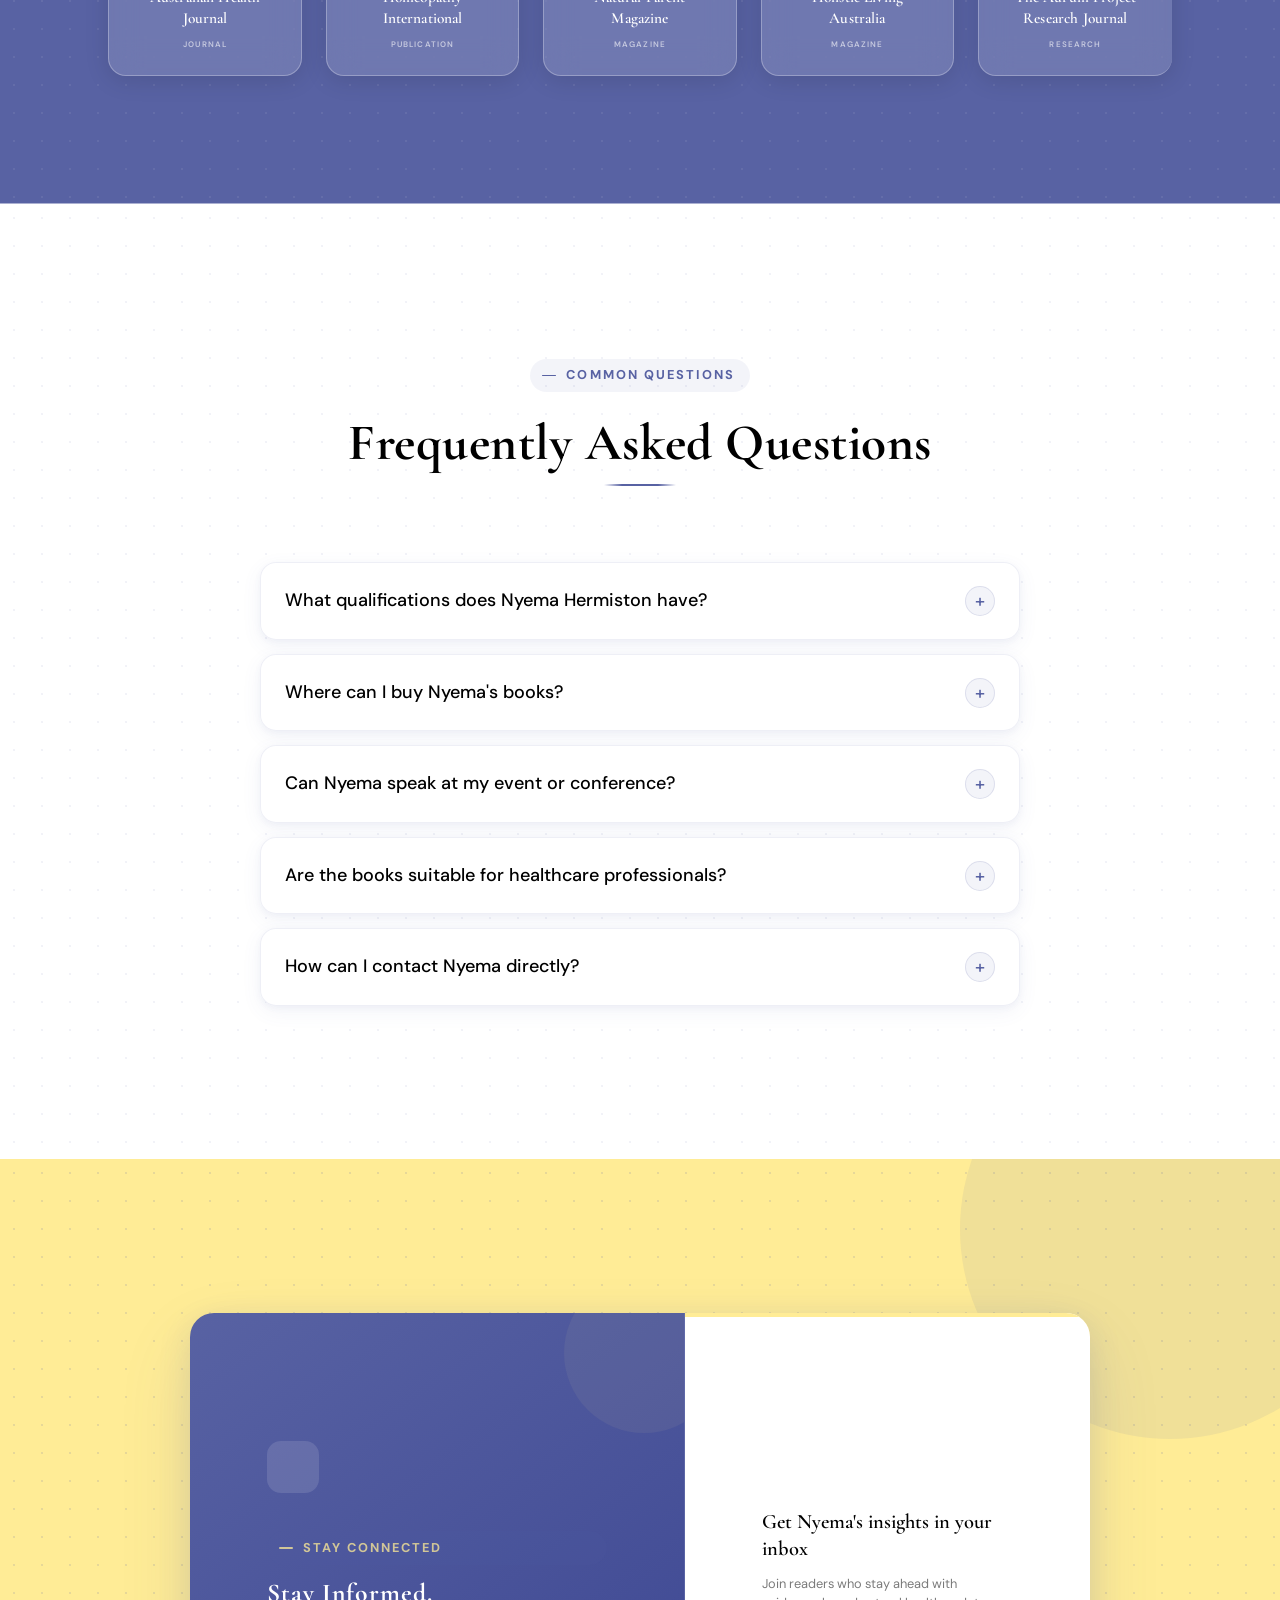
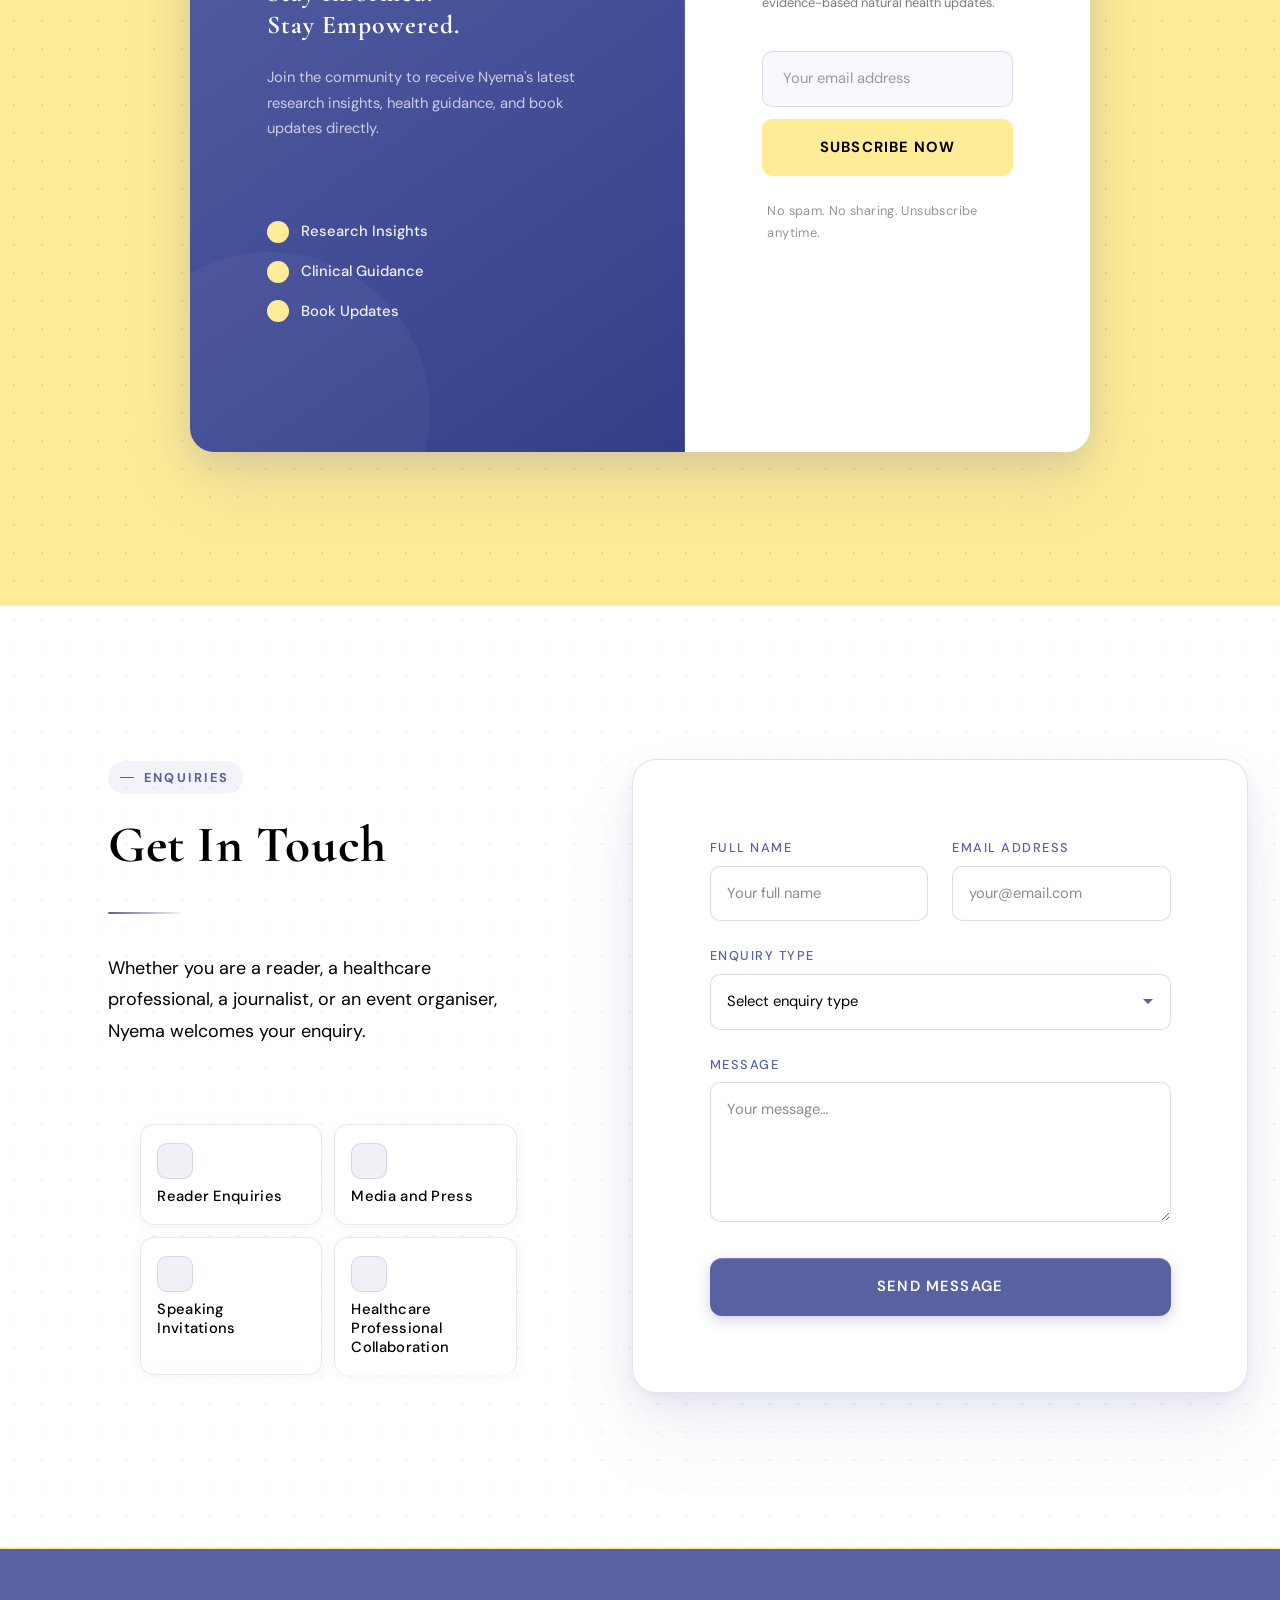
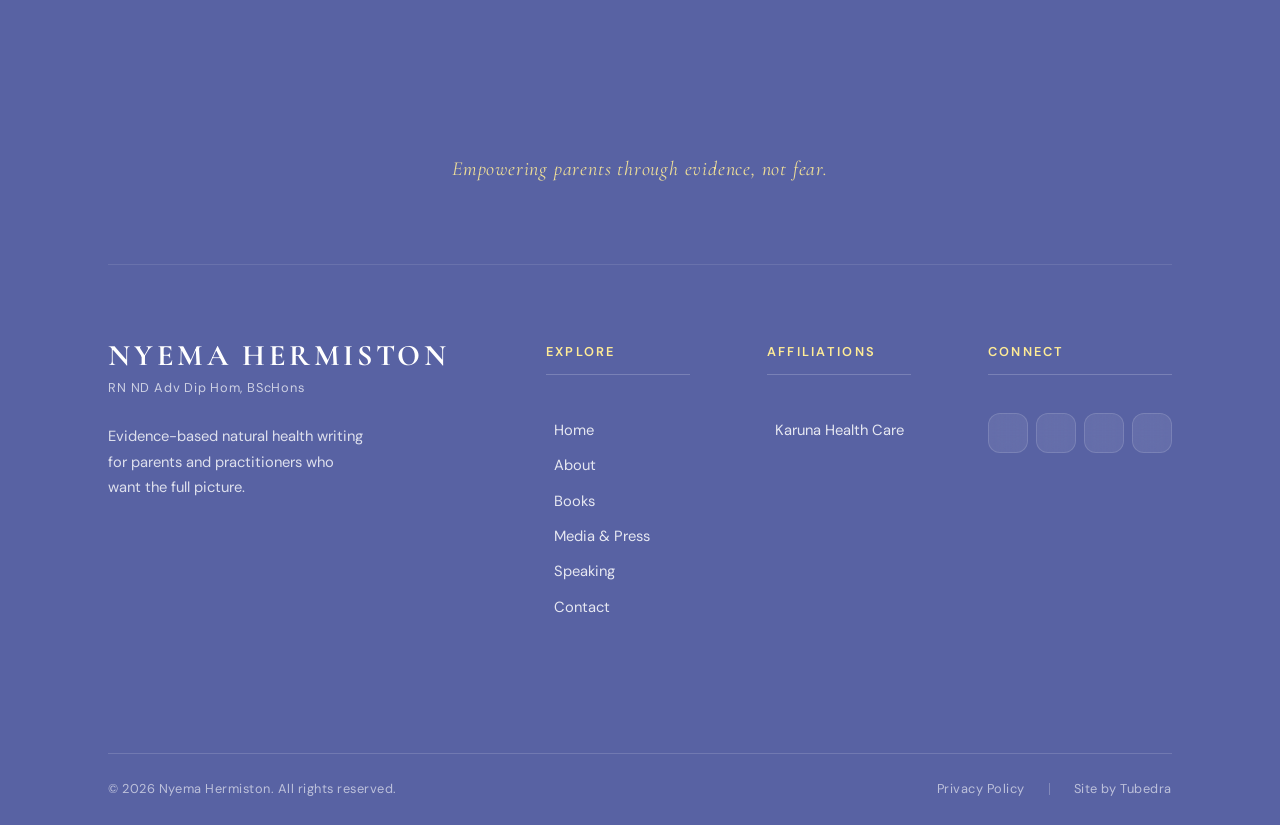
==== commit dfac5501: "push1" ====
--- a/index.html
+++ b/index.html
@@ -189,12 +189,12 @@
 
             <h1 class="heroHeadline" id="heroHeadline">
               <em class="heroHeadlineItalic">Empowering</em>
-              <span class="heroHeadlineBold">Parents</span>
-              <span class="heroHeadlineSub">with the research they deserve</span>
+              <span class="heroHeadlineBold">You</span>
+              <span class="heroHeadlineSub">with the research you deserve</span>
             </h1>
 
             <div class="heroSubheadingWrap">
-              <p class="heroSubheading" data-typewriter="Evidence-based guidance on pregnancy, neurodevelopment, and natural health, written by a practitioner with 30 years of clinical experience."></p>
+              <p class="heroSubheading" data-typewriter="Evidence-based guidance on natural health and chronic illnesses including autism, written by a practitioner with 30 years of clinical experience."></p>
             </div>
 
             <div class="heroCtas">
@@ -1053,7 +1053,7 @@
             </button>
             <div class="faqAnswer">
               <div class="faqAnswerInner">
-                All four books are available on Amazon worldwide. You can find direct links on the <a href="books.html" class="goldLink">Books page</a>.
+                All four books are available from Karuna Publishing <a href="https://www.karunapublishing.com.au" class="goldLink" target="_blank" rel="noopener noreferrer">karunapublishing.com.au</a> which offers an international print on demand service. The books are also available from Amazon.
               </div>
             </div>
           </div>
@@ -1111,7 +1111,7 @@
             </div>
             <span class="sectionLabel">Stay Connected</span>
             <h2 class="newsletterHeadline" id="newsletterHeadline">Stay Informed.<br>Stay Empowered.</h2>
-            <p class="newsletterSubheading">Join parents and practitioners who receive Nyema's latest research insights, health guidance, and book updates directly.</p>
+            <p class="newsletterSubheading">Join the community to receive Nyema's latest research insights, health guidance, and book updates directly.</p>
             <div class="newsletterBenefits" aria-label="What you receive">
               <div class="newsletterBenefit">
                 <i class="ri-check-line" aria-hidden="true"></i>
@@ -1271,7 +1271,6 @@
         <div>
           <span class="footerColHeading">Affiliations</span>
           <ul class="footerLinks" role="list">
-            <li><a href="https://aurumproject.org.au/" class="footerLink" target="_blank" rel="noopener noreferrer">The Aurum Project</a></li>
             <li><a href="https://karunahealthcare.com.au" class="footerLink" target="_blank" rel="noopener noreferrer">Karuna Health Care</a></li>
           </ul>
         </div>
@@ -1336,7 +1335,7 @@
   <!-- Sticky Buy Bar -->
   <div class="stickyBuyBar" id="stickyBuyBar" role="complementary" aria-label="Book purchase">
     <div class="stickyBuyBarLeft">
-      <span class="stickyBuyBarBadge">New Release</span>
+      <span class="stickyBuyBarBadge">Latest Release</span>
       <span class="stickyBuyBarTitle">Planning Parenthood in the Age of Autism</span>
     </div>
     <div class="stickyBuyBarRight">
@@ -1384,7 +1383,7 @@
       <div class="newsletterPopupIcon" aria-hidden="true"><i class="ri-mail-open-line"></i></div>
       <span class="newsletterPopupLabel">Stay Connected</span>
       <h2 class="newsletterPopupHeadline" id="popupHeadline">Discover Nyema's Latest Research</h2>
-      <p class="newsletterPopupSubtext">Join parents and practitioners receiving evidence-based natural health insights directly in their inbox.</p>
+      <p class="newsletterPopupSubtext">Join the community to receive evidence-based natural health insights directly in their inbox.</p>
       <div class="newsletterPopupBenefits" aria-label="What you receive">
         <span><i class="ri-check-line" aria-hidden="true"></i> Research Insights</span>
         <span><i class="ri-check-line" aria-hidden="true"></i> Clinical Guidance</span>
--- a/assets/css/hero.css
+++ b/assets/css/hero.css
@@ -8,7 +8,10 @@
   display: flex;
   flex-direction: column;
   overflow: hidden;
-  background-color: var(--colorBackground);
+  background:
+    radial-gradient(circle at 80% 20%, rgba(88, 98, 163, 0.03) 0%, rgba(13, 11, 43, 0.01) 40%, transparent 70%),
+    linear-gradient(135deg, #ffffff 0%, #fafafc 60%, rgba(88, 98, 163, 0.02) 100%),
+    #fcfcfd;
 }
 
 /* Full-canvas dot grid texture */
@@ -172,7 +175,7 @@
 .heroHeadlineItalic {
   display: block;
   font-family: var(--fontDisplay);
-  font-size: clamp(2rem, 4vw, 4rem);
+  font-size: clamp(2.5rem, 5vw, 5rem);
   font-weight: 300;
   font-style: italic;
   color: var(--colorTextOnLight);
@@ -183,47 +186,58 @@
 .heroHeadlineBold {
   display: block;
   font-family: var(--fontDisplay);
-  font-size: clamp(4rem, 9vw, 8.5rem);
+  font-size: clamp(4.5rem, 9.5vw, 9.5rem);
   font-weight: 700;
   -webkit-text-fill-color: var(--colorPrimary);
   line-height: 0.88;
-  letter-spacing: -0.02em;
+  letter-spacing: 0.15em;
   text-transform: uppercase;
+  padding-bottom: 18px;
+  position: relative;
+}
+
+.heroHeadlineBold::after {
+  content: '';
+  position: absolute;
+  bottom: 0;
+  left: 0;
+  width: calc(100% - 0.15em);
+  height: 3px;
+  background: linear-gradient(90deg, var(--colorPrimary) 0%, rgba(88, 98, 163, 0.15) 100%);
+  border-radius: 2px;
 }
 
 .heroHeadlineSub {
   display: block;
   font-family: var(--fontDisplay);
   font-size: clamp(1rem, 2vw, 1.75rem);
-  font-weight: 400;
+  font-weight: 600;
   font-style: italic;
   color: var(--colorTextOnLight);
   line-height: 1.4;
   margin-top: 0.75rem;
   letter-spacing: 0.03em;
-  opacity: 0.75;
-}
-
-/* Glass container wrapping the subheading paragraph */
+}
+
+/* Description — dissolved, text sits directly on page canvas */
 .heroSubheadingWrap {
-  background: rgba(255,255,255,0.52);
-  backdrop-filter: blur(16px);
-  -webkit-backdrop-filter: blur(16px);
-  border: 1px solid rgba(255,255,255,0.42);
-  border-radius: 14px;
-  padding: 1rem 1.375rem;
+  background: transparent;
+  backdrop-filter: none;
+  -webkit-backdrop-filter: none;
+  border: none;
+  border-radius: 0;
+  padding: 0;
   margin-bottom: var(--spaceLg);
-  max-width: 500px;
-  box-shadow: 0 4px 20px rgba(88,98,163,0.08), 0 1px 0 rgba(255,255,255,0.88) inset;
-}
-
-/* Subheading — border-left replaced by glass wrap */
+  max-width: 480px;
+  box-shadow: none;
+}
+
 .heroSubheading {
   font-family: var(--fontBody);
   font-size: var(--fontSizeBody);
-  font-weight: 300;
-  line-height: 1.85;
-  color: var(--colorTextOnLight);
+  font-weight: 400;
+  line-height: 1.75;
+  color: #334155;
   margin-bottom: 0;
   max-width: 100%;
   padding-left: 0;
@@ -238,32 +252,50 @@
   margin-bottom: var(--spaceMd);
 }
 
-/* "About Nyema" secondary button — glass ghost in hero context */
+/* Primary button — hero-scoped lift + purple shadow (overrides global yellow flip) */
+.heroCtas .btnPrimary {
+  transition: all 0.3s ease;
+}
+
+.heroCtas .btnPrimary:hover {
+  background: #4a539b;
+  color: var(--colorTextOnDark);
+  transform: translateY(-2px);
+  box-shadow: 0 10px 28px rgba(88, 98, 163, 0.30);
+}
+
+.heroCtas .btnPrimary:hover::before {
+  left: 160%;
+}
+
+/* Secondary button — ghost style, faint tint on hover (not full fill) */
 .heroCtas .btnSecondary {
-  background: rgba(255,255,255,0.32);
-  backdrop-filter: blur(12px);
-  -webkit-backdrop-filter: blur(12px);
-  border: 1px solid rgba(88,98,163,0.22);
-  box-shadow: 0 4px 16px rgba(88,98,163,0.08), 0 1px 0 rgba(255,255,255,0.7) inset;
+  background: transparent;
+  border: 1.5px solid rgba(88, 98, 163, 0.45);
+  color: var(--colorPrimary);
+  box-shadow: none;
+  backdrop-filter: none;
+  -webkit-backdrop-filter: none;
 }
 
 .heroCtas .btnSecondary:hover {
-  background: var(--colorPrimary);
+  background: rgba(88, 98, 163, 0.06);
   border-color: var(--colorPrimary);
-  color: var(--colorTextOnDark);
-  box-shadow: 0 8px 24px rgba(88,98,163,0.28);
-}
-
-/* Share button — compact glass circle, never wraps */
+  color: var(--colorPrimary);
+  transform: translateY(-2px);
+  box-shadow: none;
+}
+
+/* Share button — minimal outlined circle, intentional secondary weight */
 .heroCtas .shareBtn {
   width: 44px;
   height: 44px;
   min-width: 44px;
   flex-shrink: 0;
-  background: rgba(255,255,255,0.52);
-  backdrop-filter: blur(16px);
-  -webkit-backdrop-filter: blur(16px);
-  border: 1px solid rgba(88,98,163,0.18);
+  background: transparent;
+  backdrop-filter: none;
+  -webkit-backdrop-filter: none;
+  border: 1px solid rgba(88, 98, 163, 0.28);
   color: var(--colorPrimary);
   border-radius: 50%;
   padding: 0;
@@ -271,16 +303,16 @@
   align-items: center;
   justify-content: center;
   font-size: 1.0625rem;
-  box-shadow: 0 4px 16px rgba(88,98,163,0.10), 0 1px 0 rgba(255,255,255,0.85) inset;
+  box-shadow: none;
   transition: background 0.25s ease, border-color 0.25s ease,
               box-shadow 0.25s ease, transform 0.25s ease;
 }
 
 .heroCtas .shareBtn:hover {
-  background: rgba(255,255,255,0.82);
+  background: rgba(88, 98, 163, 0.06);
   border-color: var(--colorPrimary);
   transform: translateY(-2px);
-  box-shadow: 0 8px 24px rgba(88,98,163,0.14);
+  box-shadow: none;
 }
 
 /* ===========================
@@ -292,7 +324,7 @@
   flex-wrap: wrap;
   align-items: stretch;
   margin-top: var(--spaceSm);
-  width: fit-content;
+  width: 100%;
   background: transparent;
   border: none;
   box-shadow: none;
@@ -309,6 +341,7 @@
 .heroStat {
   display: flex;
   flex-direction: column;
+  flex: 1;
   gap: 0.25rem;
   padding: 20px 24px;
   background: #ffffff;
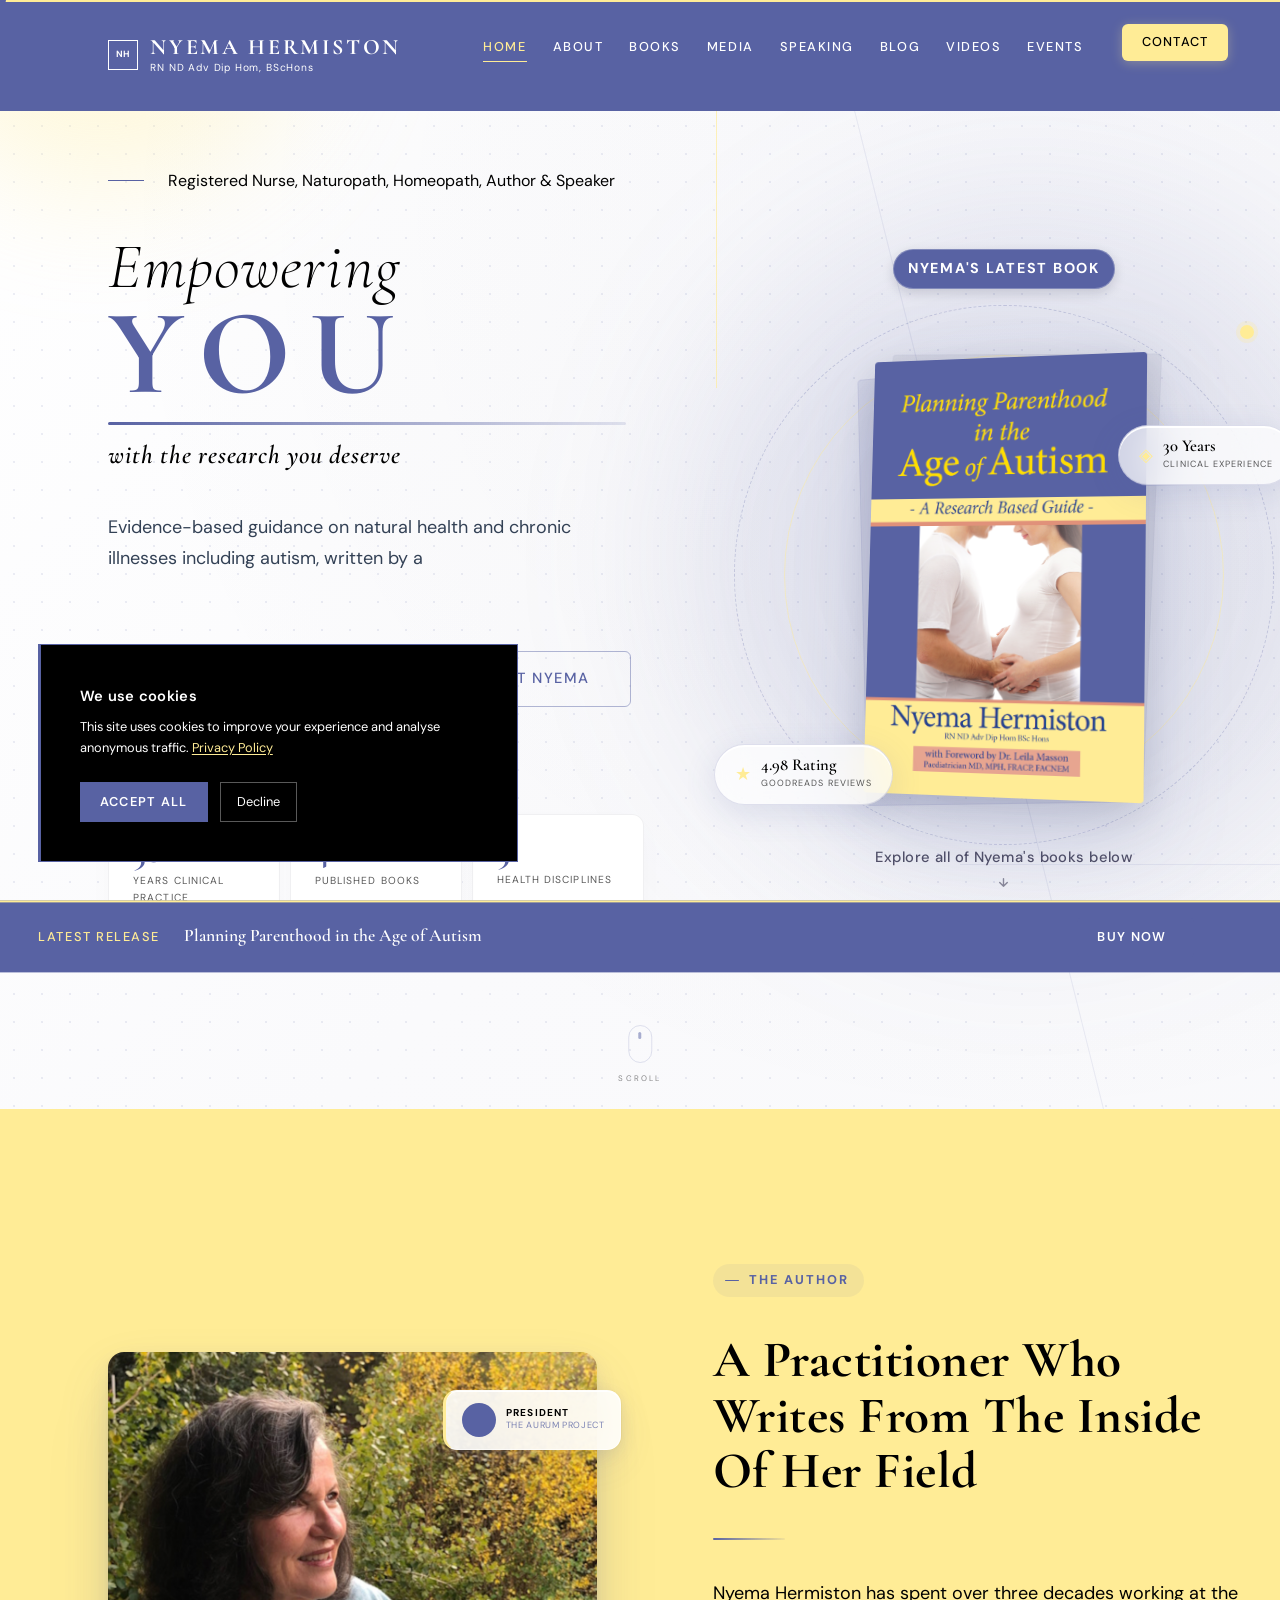
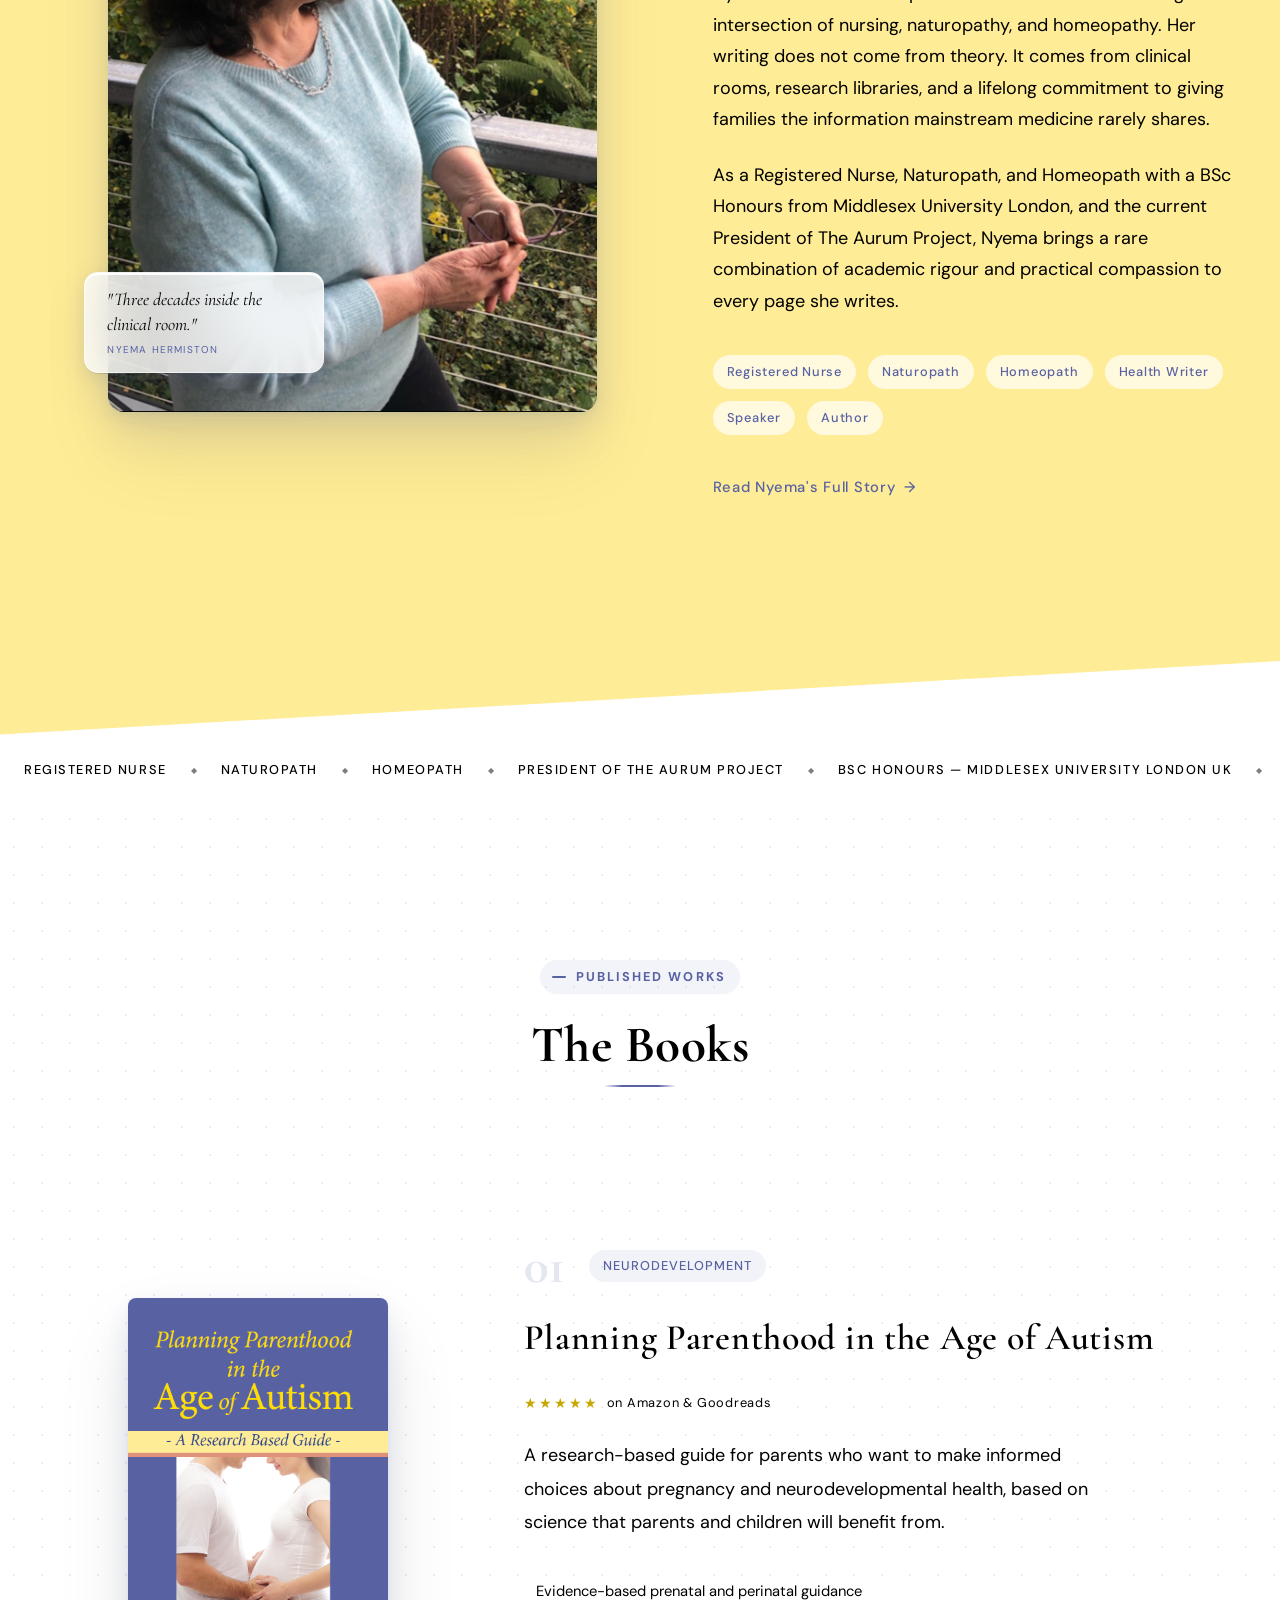
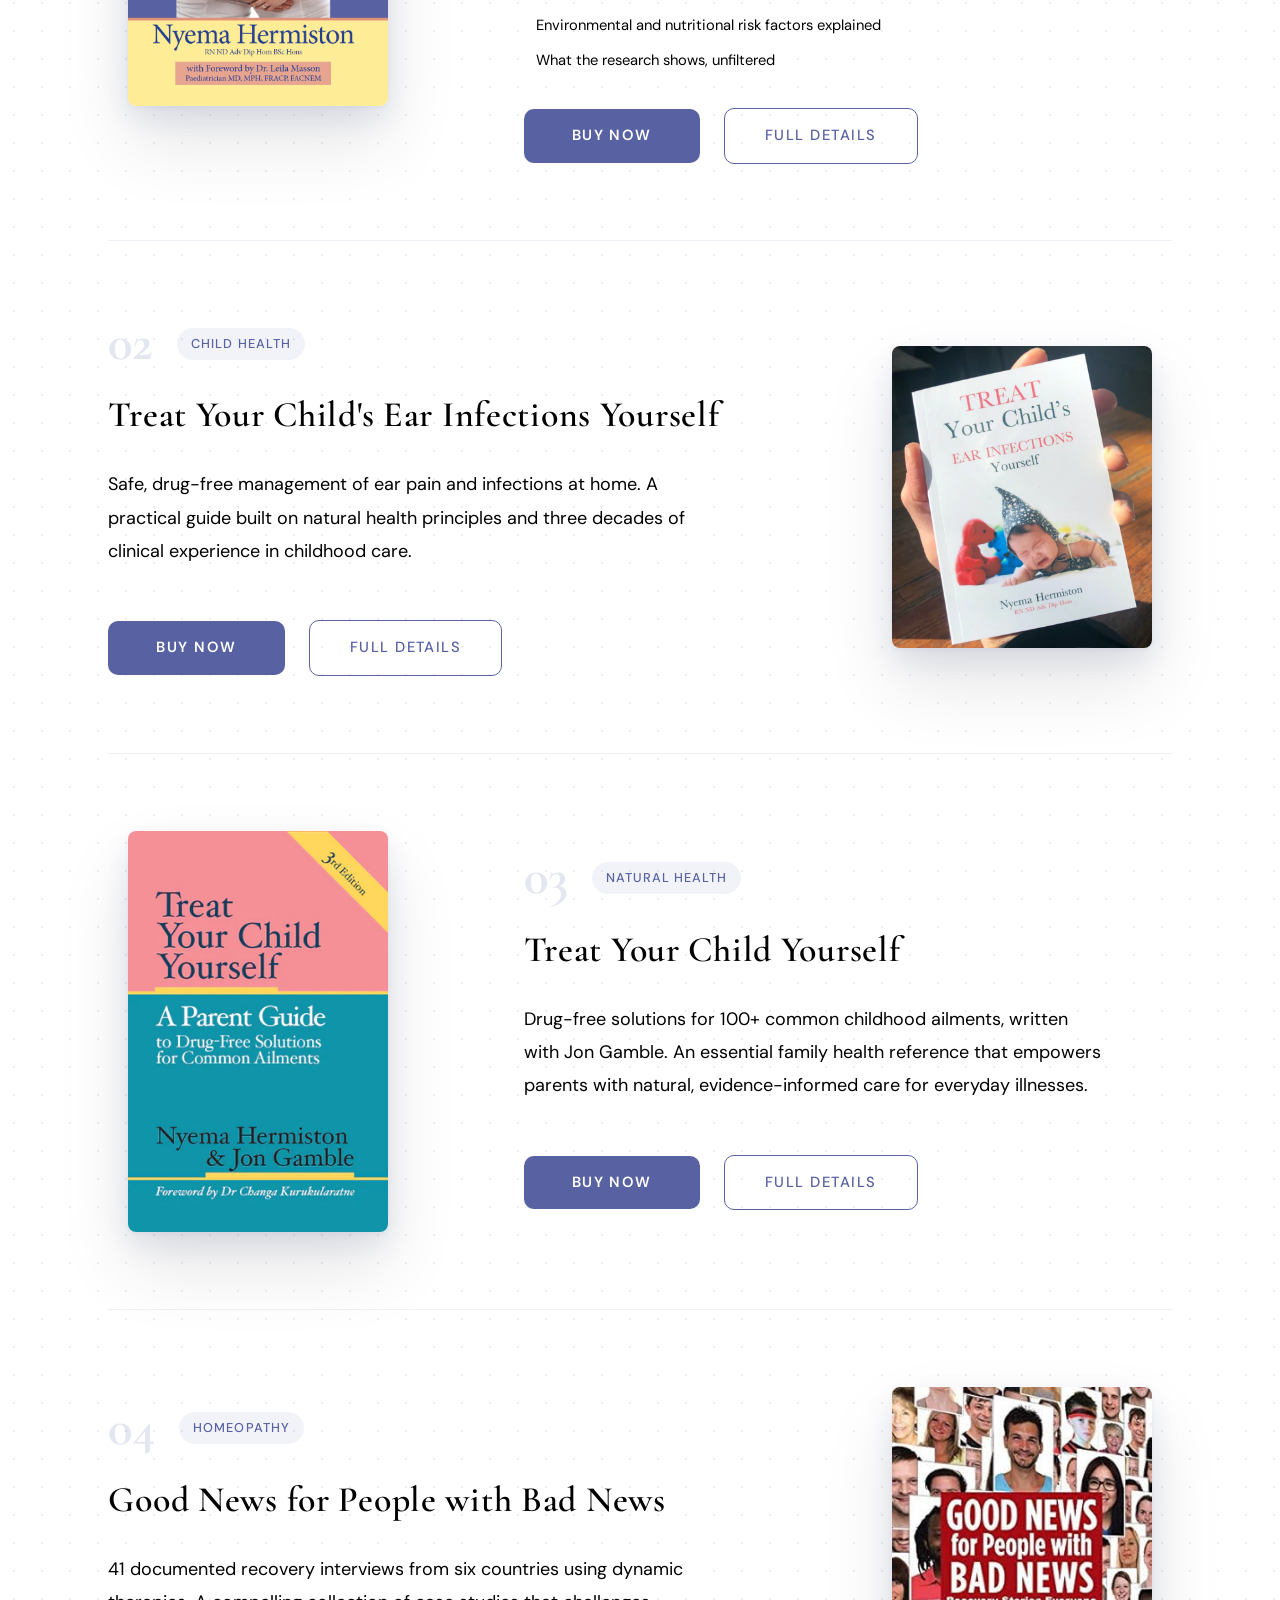
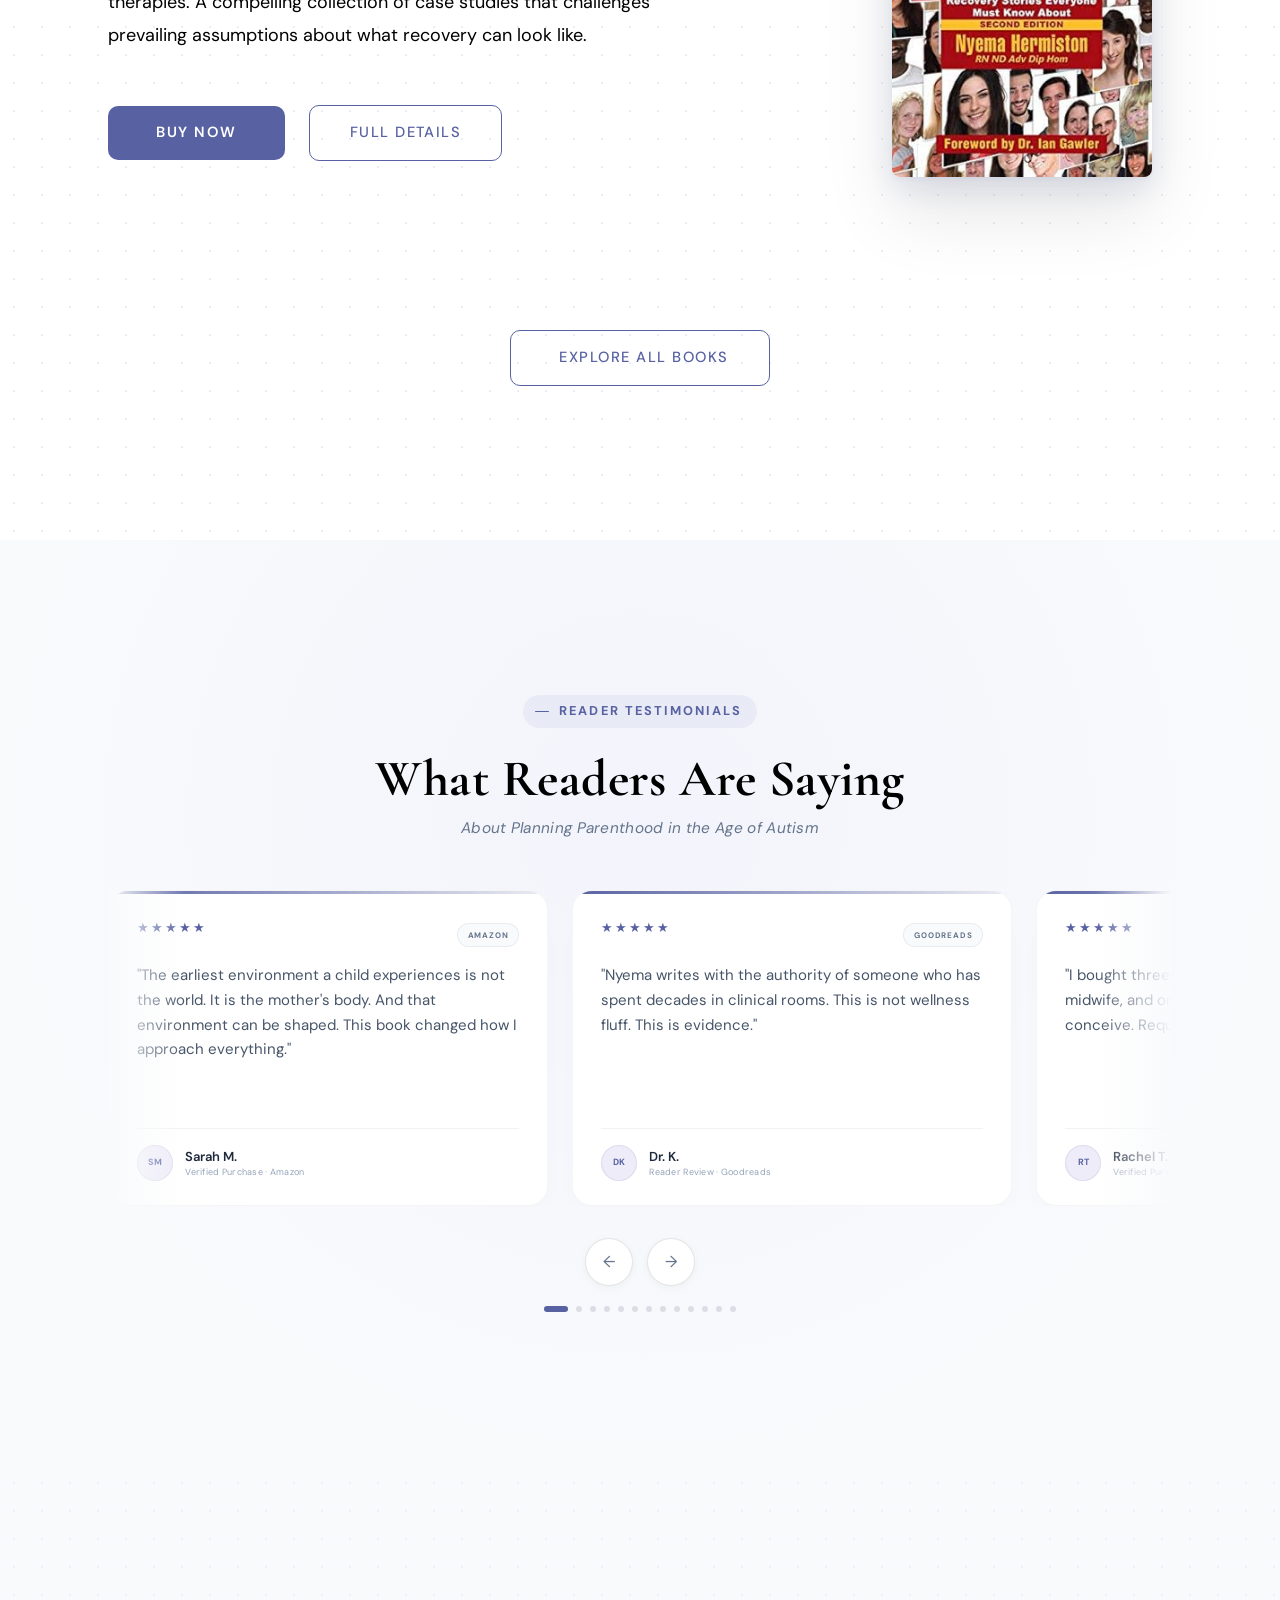
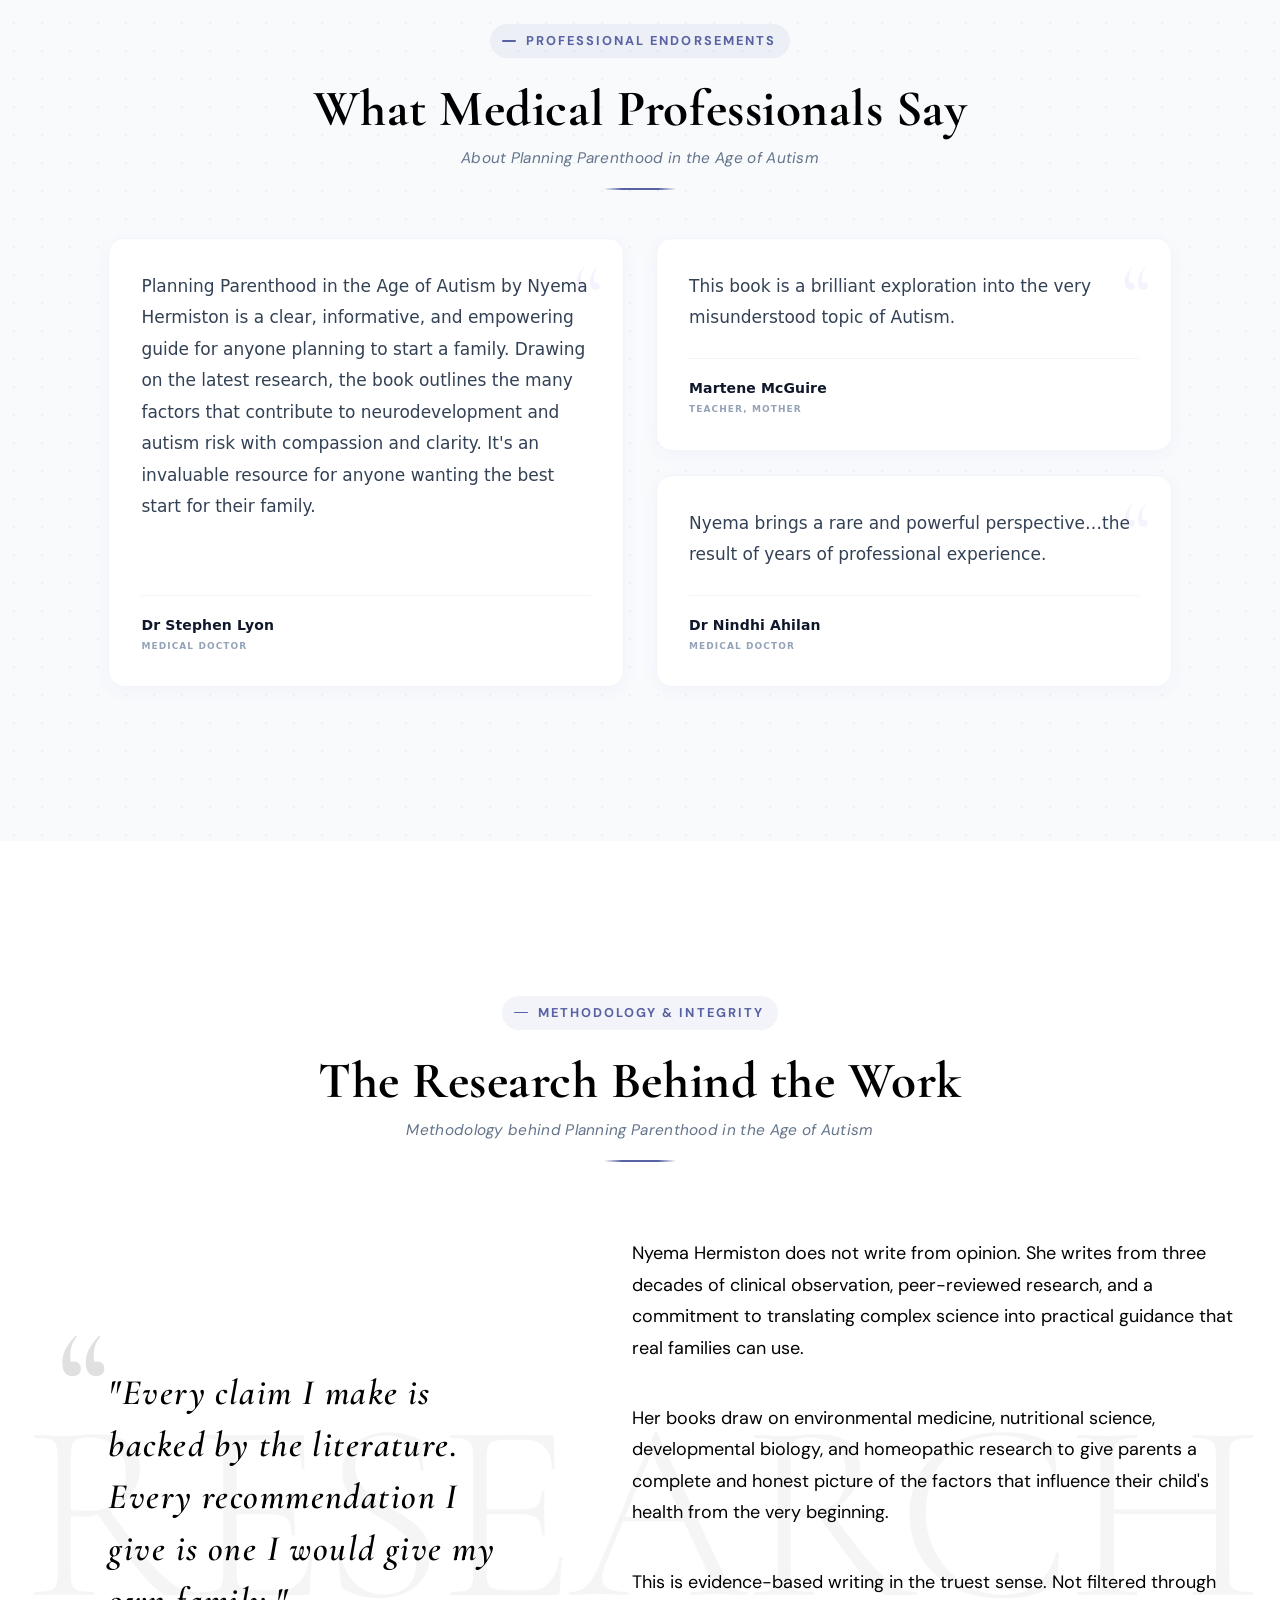
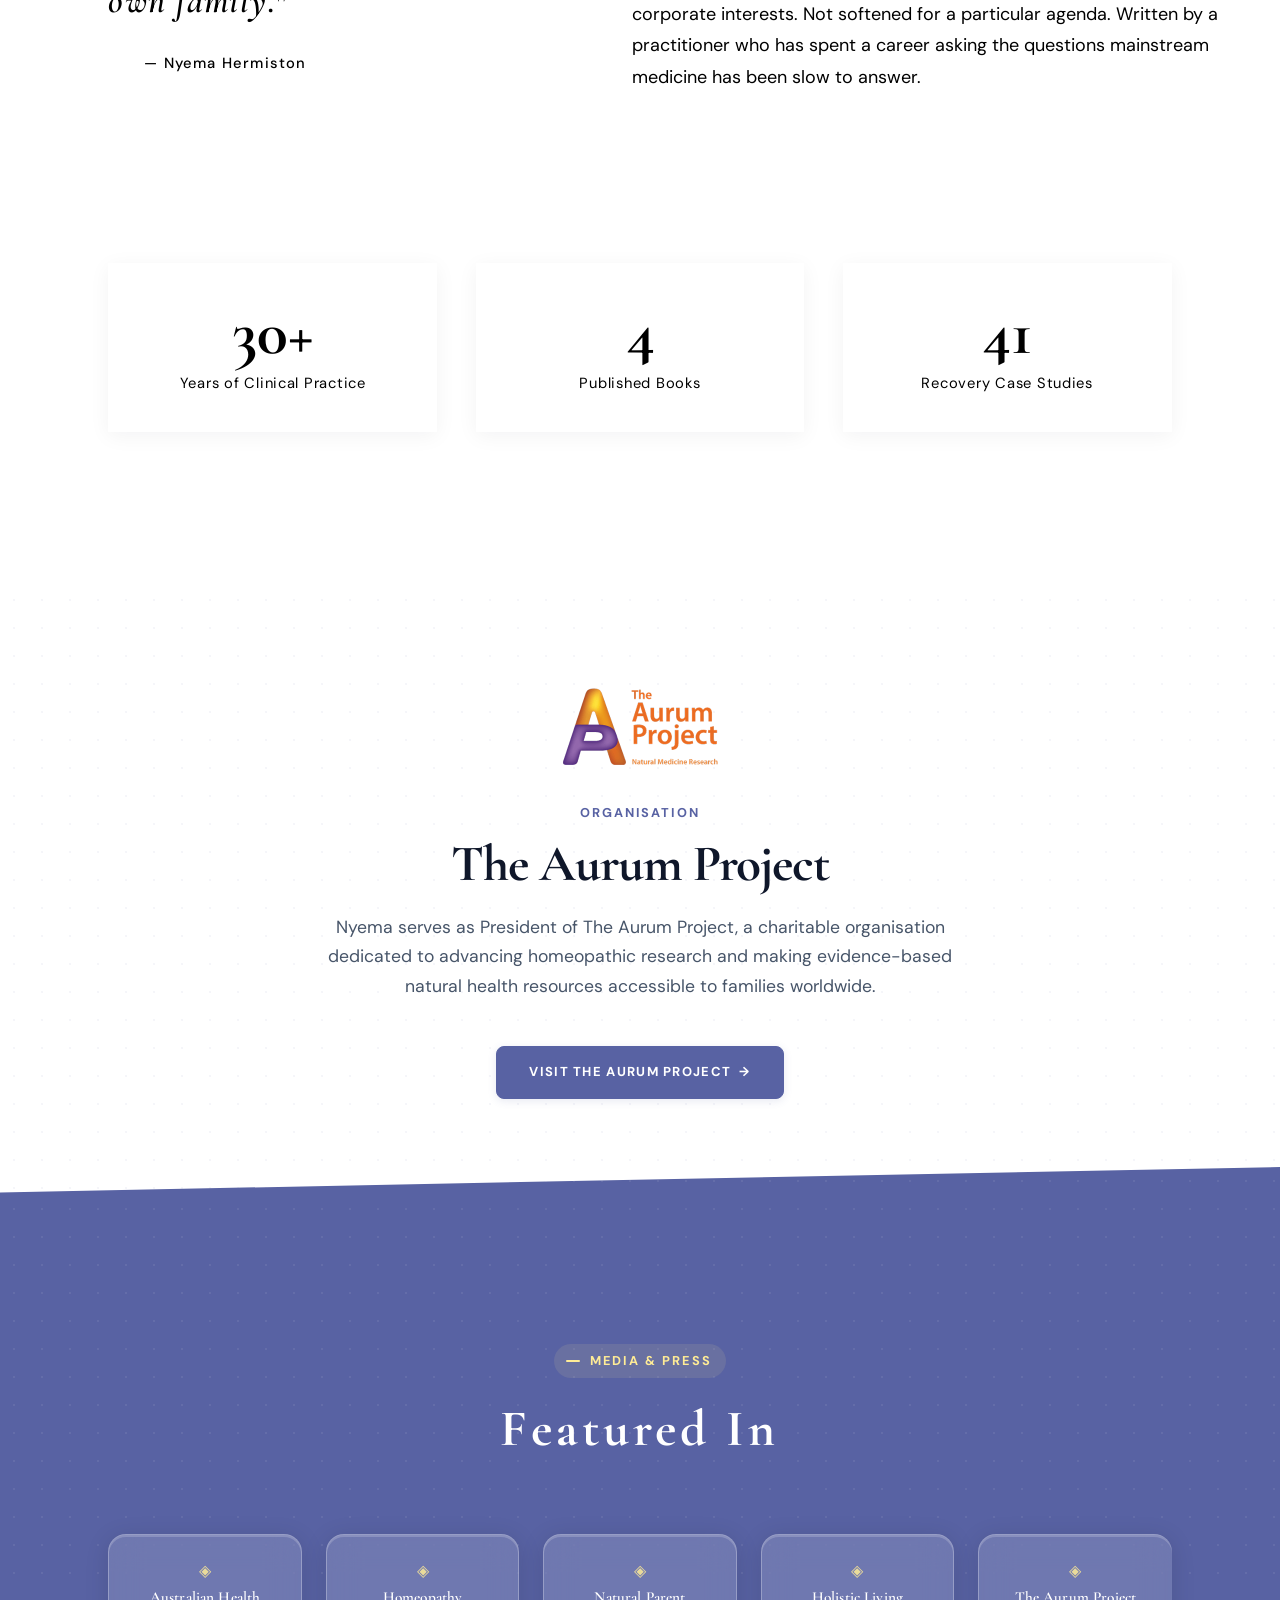
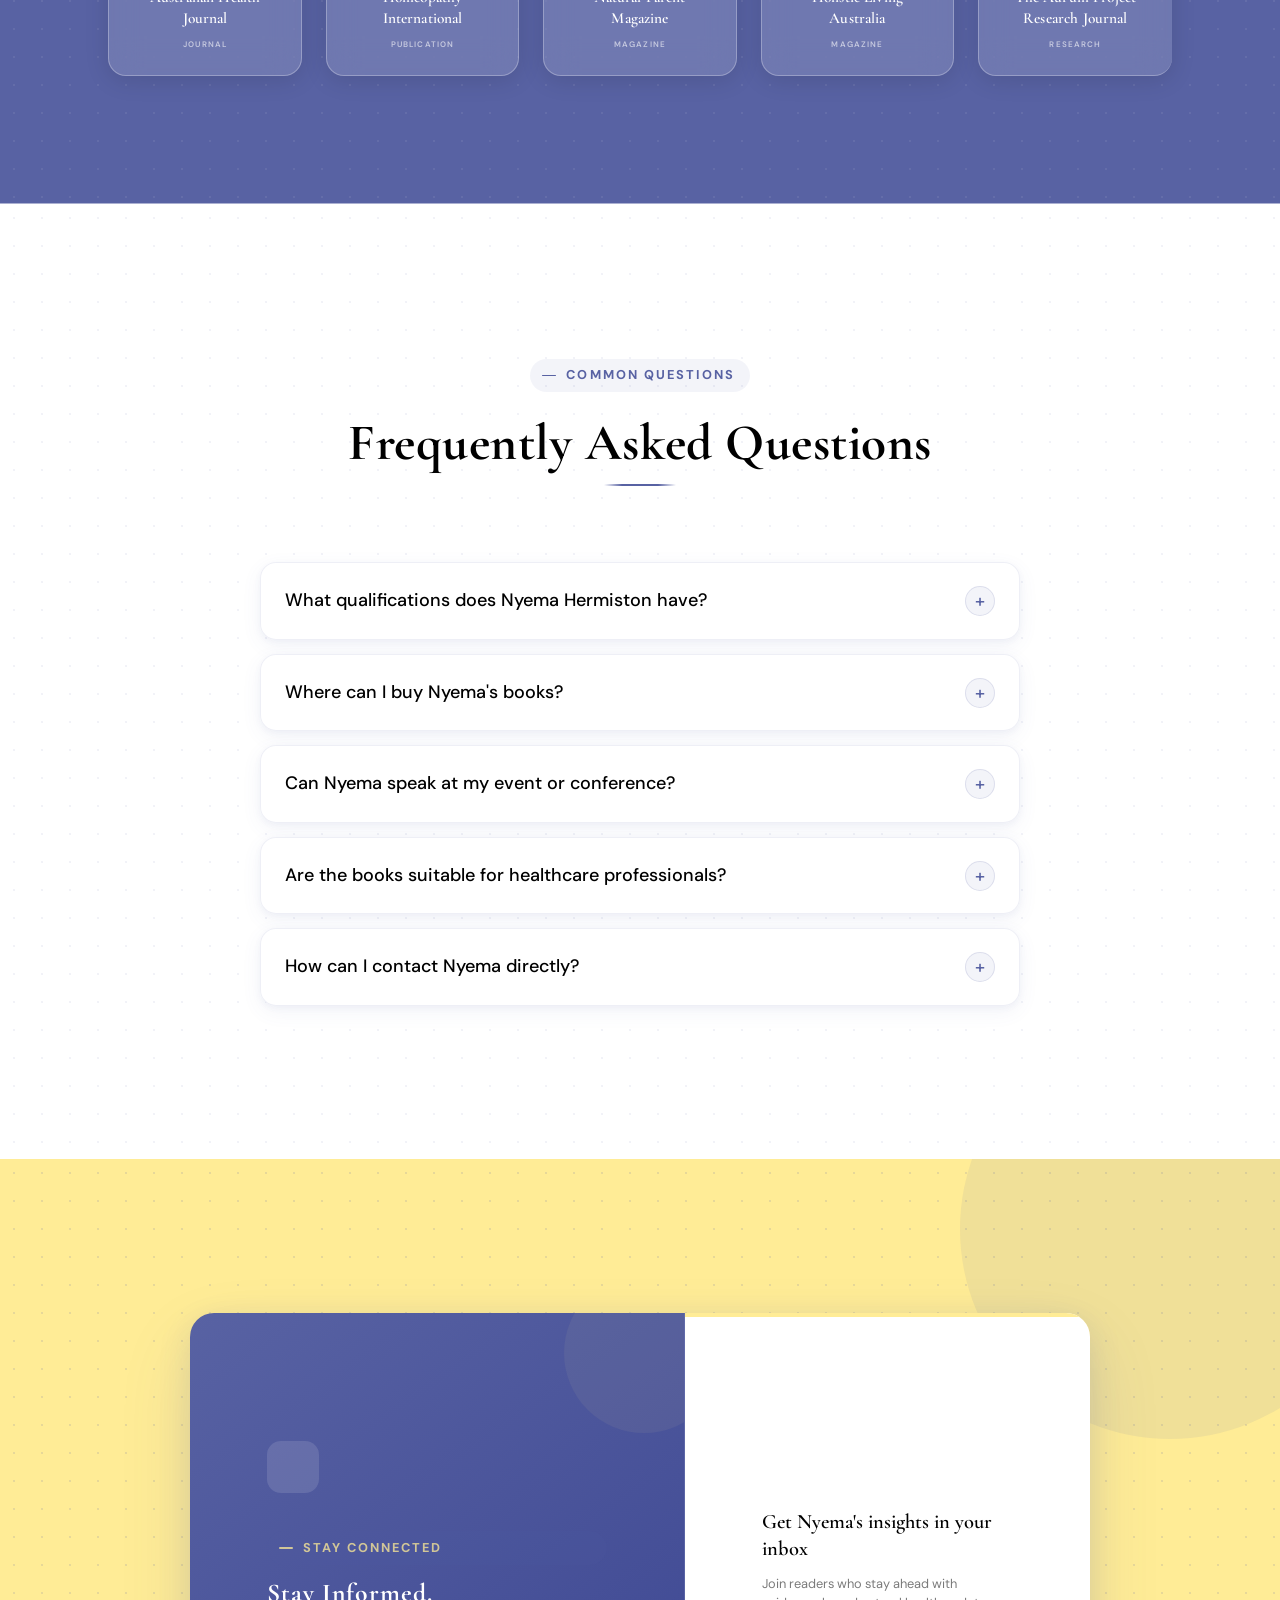
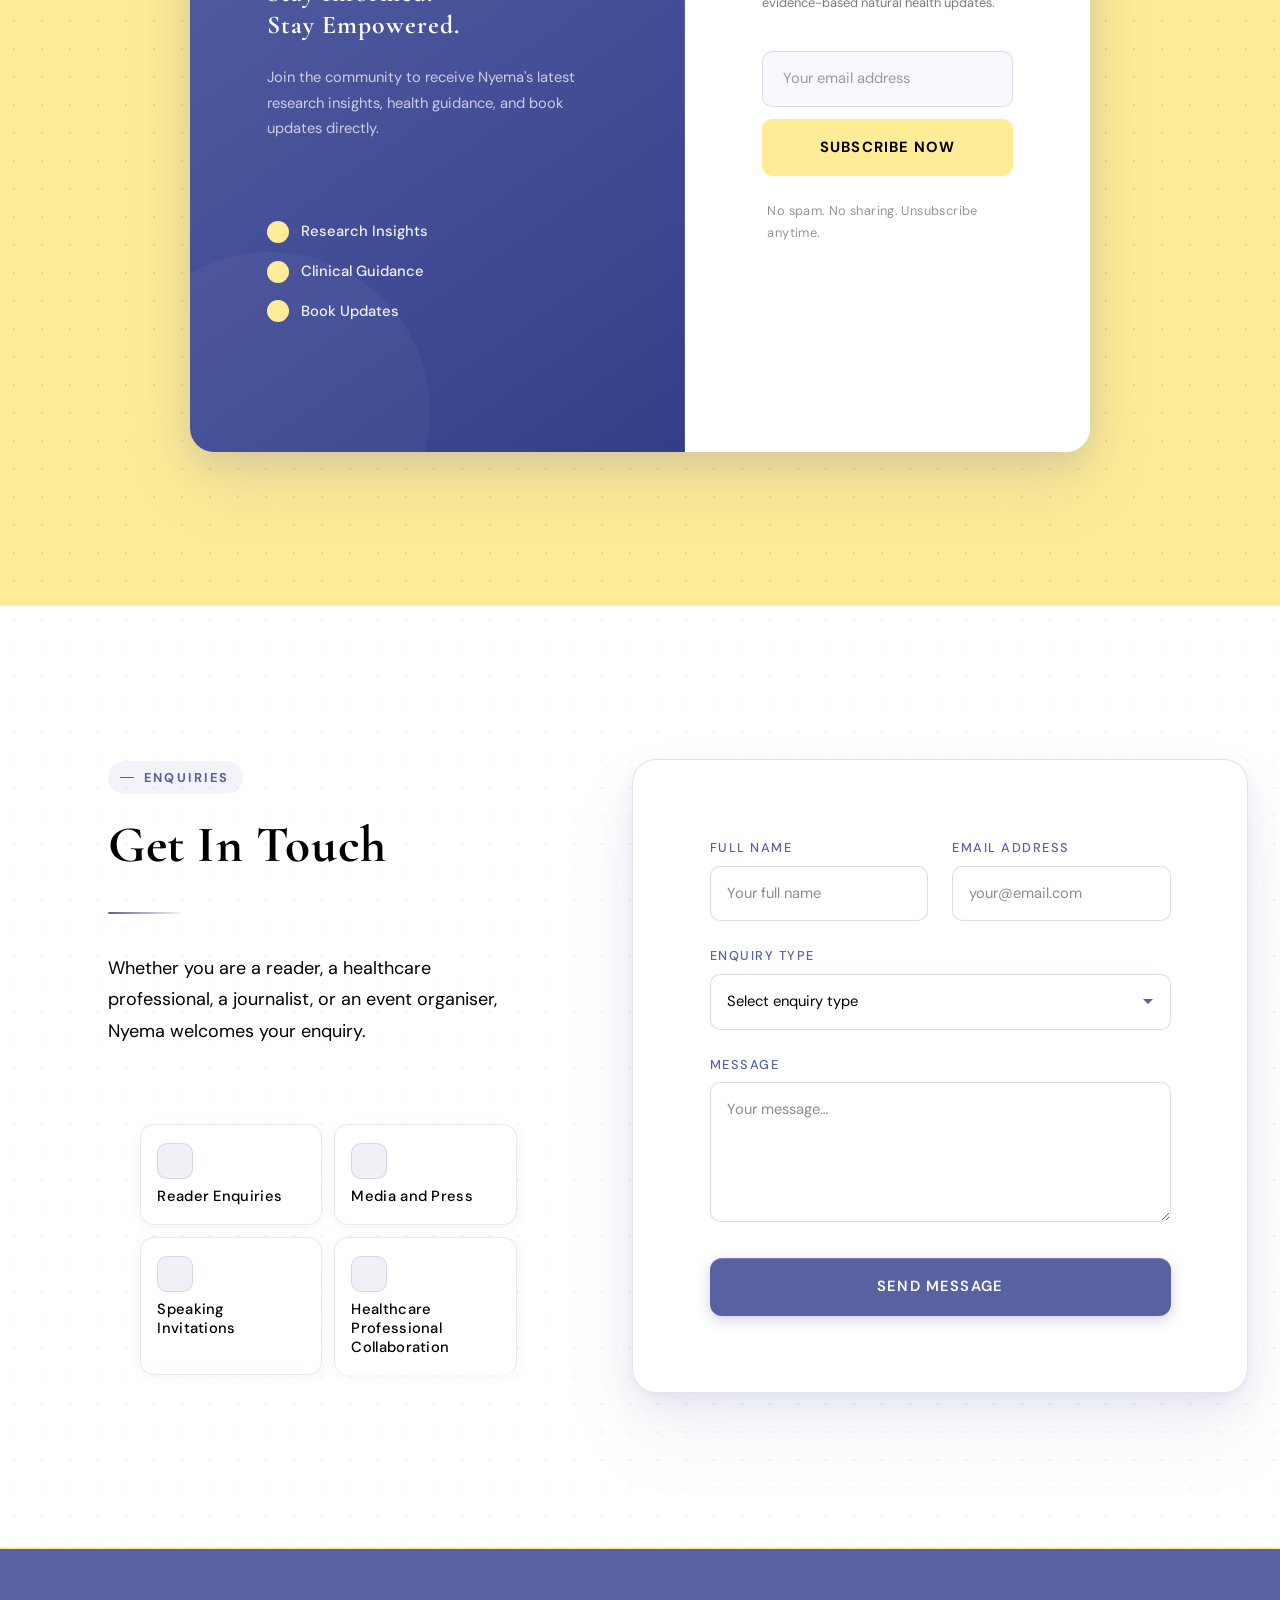
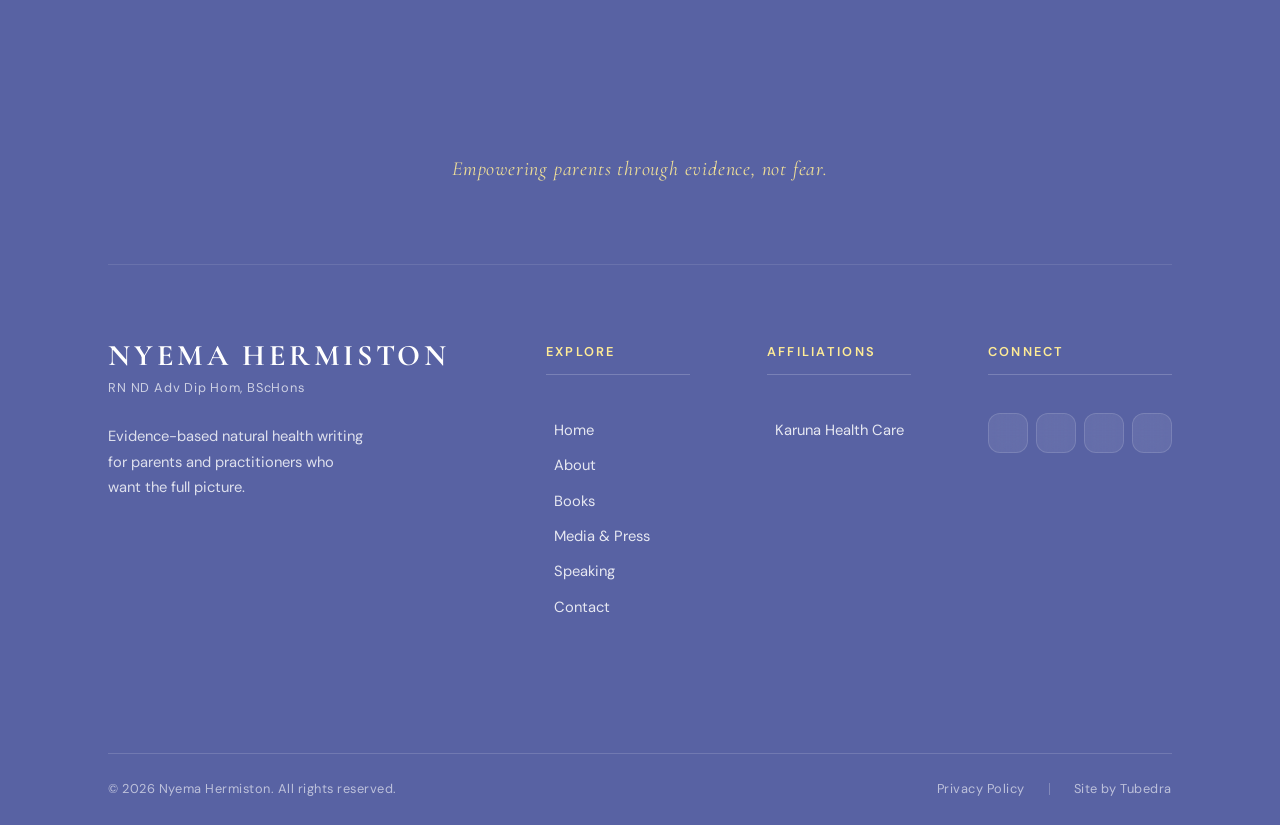
==== commit bd03a312: "push1" ====
--- a/index.html
+++ b/index.html
@@ -78,7 +78,7 @@
   }
   </script>
 
-  <!-- Google Analytics GA4 — Replace G-XXXXXXXXXX with your Measurement ID from analytics.google.com -->
+  <!-- Google Analytics -->
   <script async src="https://www.googletagmanager.com/gtag/js?id=G-XXXXXXXXXX"></script>
   <script>
     window.dataLayer = window.dataLayer || [];
@@ -125,6 +125,7 @@
           <li><a href="mediaPress.html" class="navLink">Media</a></li>
           <li><a href="speaking.html" class="navLink">Speaking</a></li>
           <li><a href="blog.html" class="navLink">Blog</a></li>
+          <li><a href="videos.html" class="navLink">Videos</a></li>
           <li><a href="events.html" class="navLink">Events</a></li>
           <li><a href="contact.html" class="navLink navCta btnPrimary">Contact</a></li>
         </ul>
@@ -149,6 +150,7 @@
         <a href="mediaPress.html" class="navOverlayLink">Media</a>
         <a href="speaking.html" class="navOverlayLink">Speaking</a>
         <a href="blog.html" class="navOverlayLink">Blog</a>
+        <a href="videos.html" class="navOverlayLink">Videos</a>
         <a href="events.html" class="navOverlayLink">Events</a>
         <a href="contact.html" class="navOverlayLink navOverlayLinkCta">Contact</a>
       </nav>
--- a/assets/css/hero.css
+++ b/assets/css/hero.css
@@ -744,7 +744,7 @@
 }
 
 .heroBadgeLeft {
-  bottom: 18%;
+  bottom: 4%;
   left: -8%;
   animation-delay: 0.5s;
 }
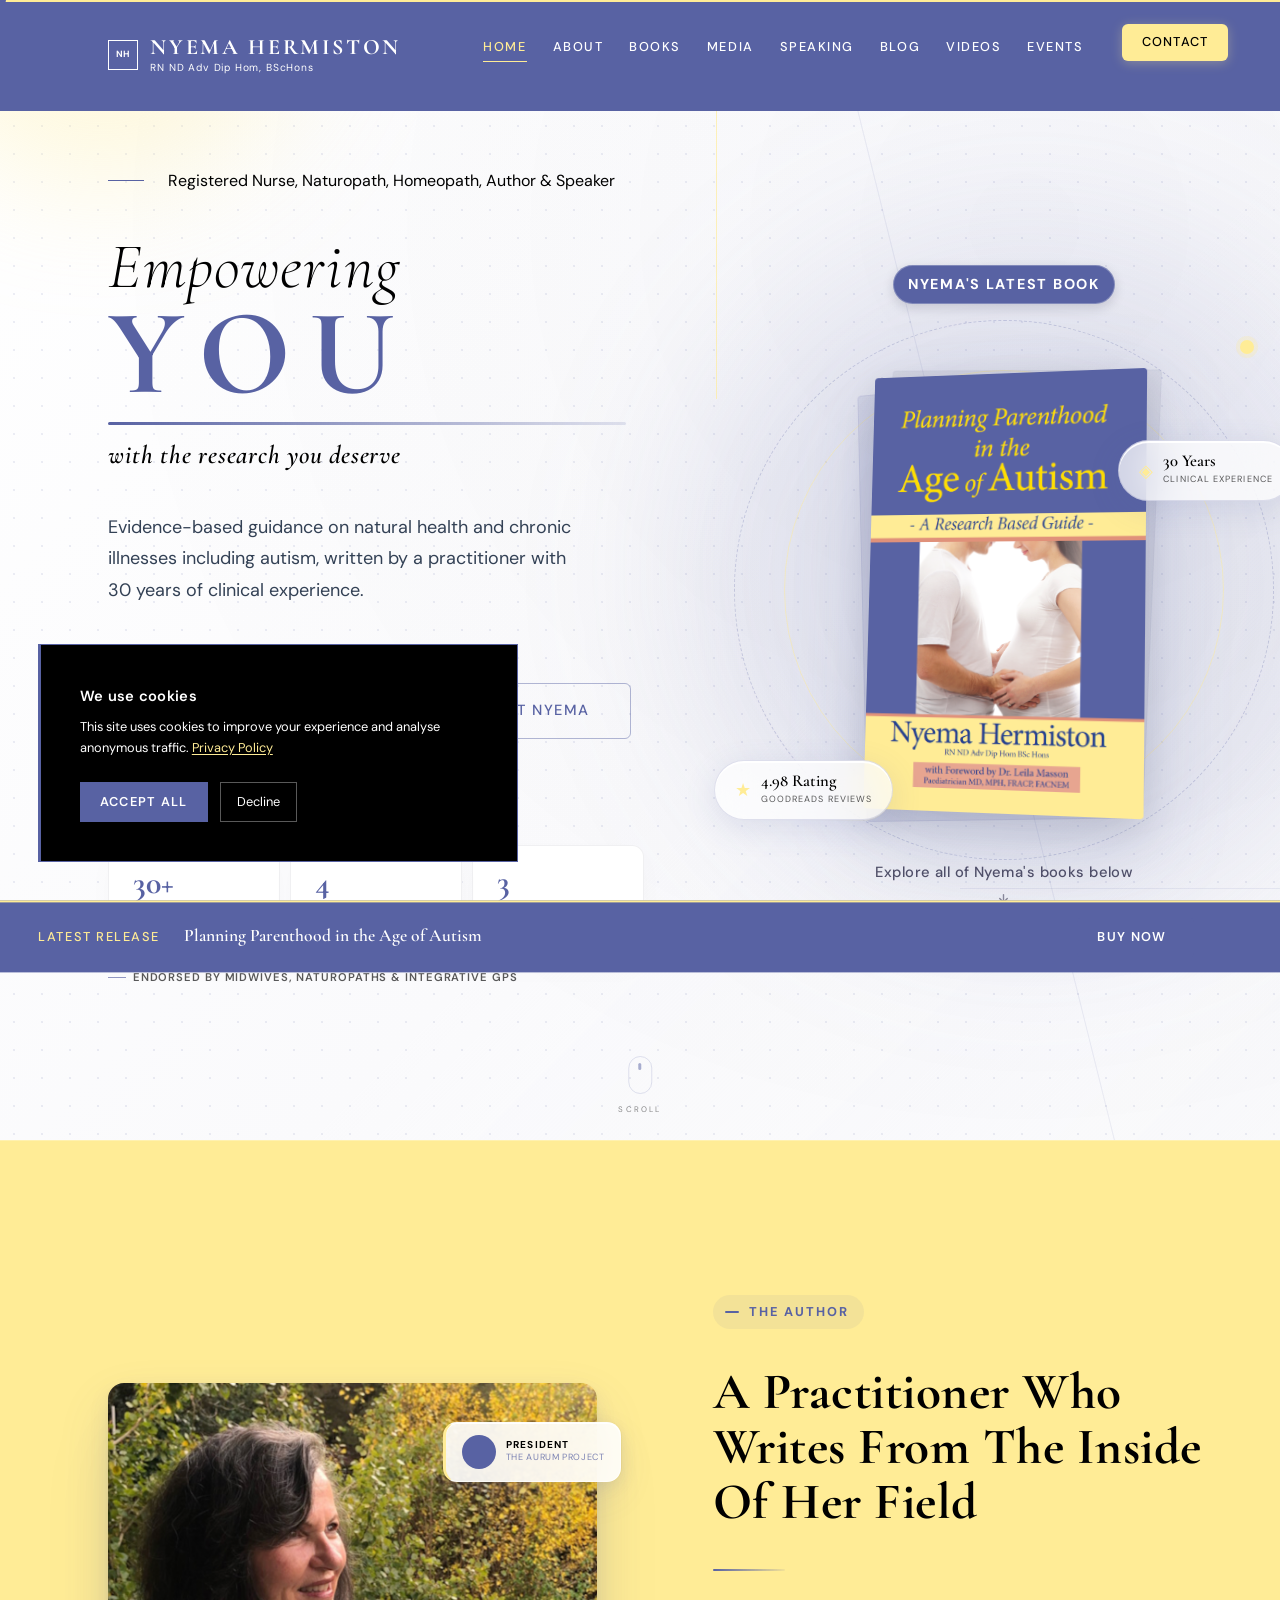
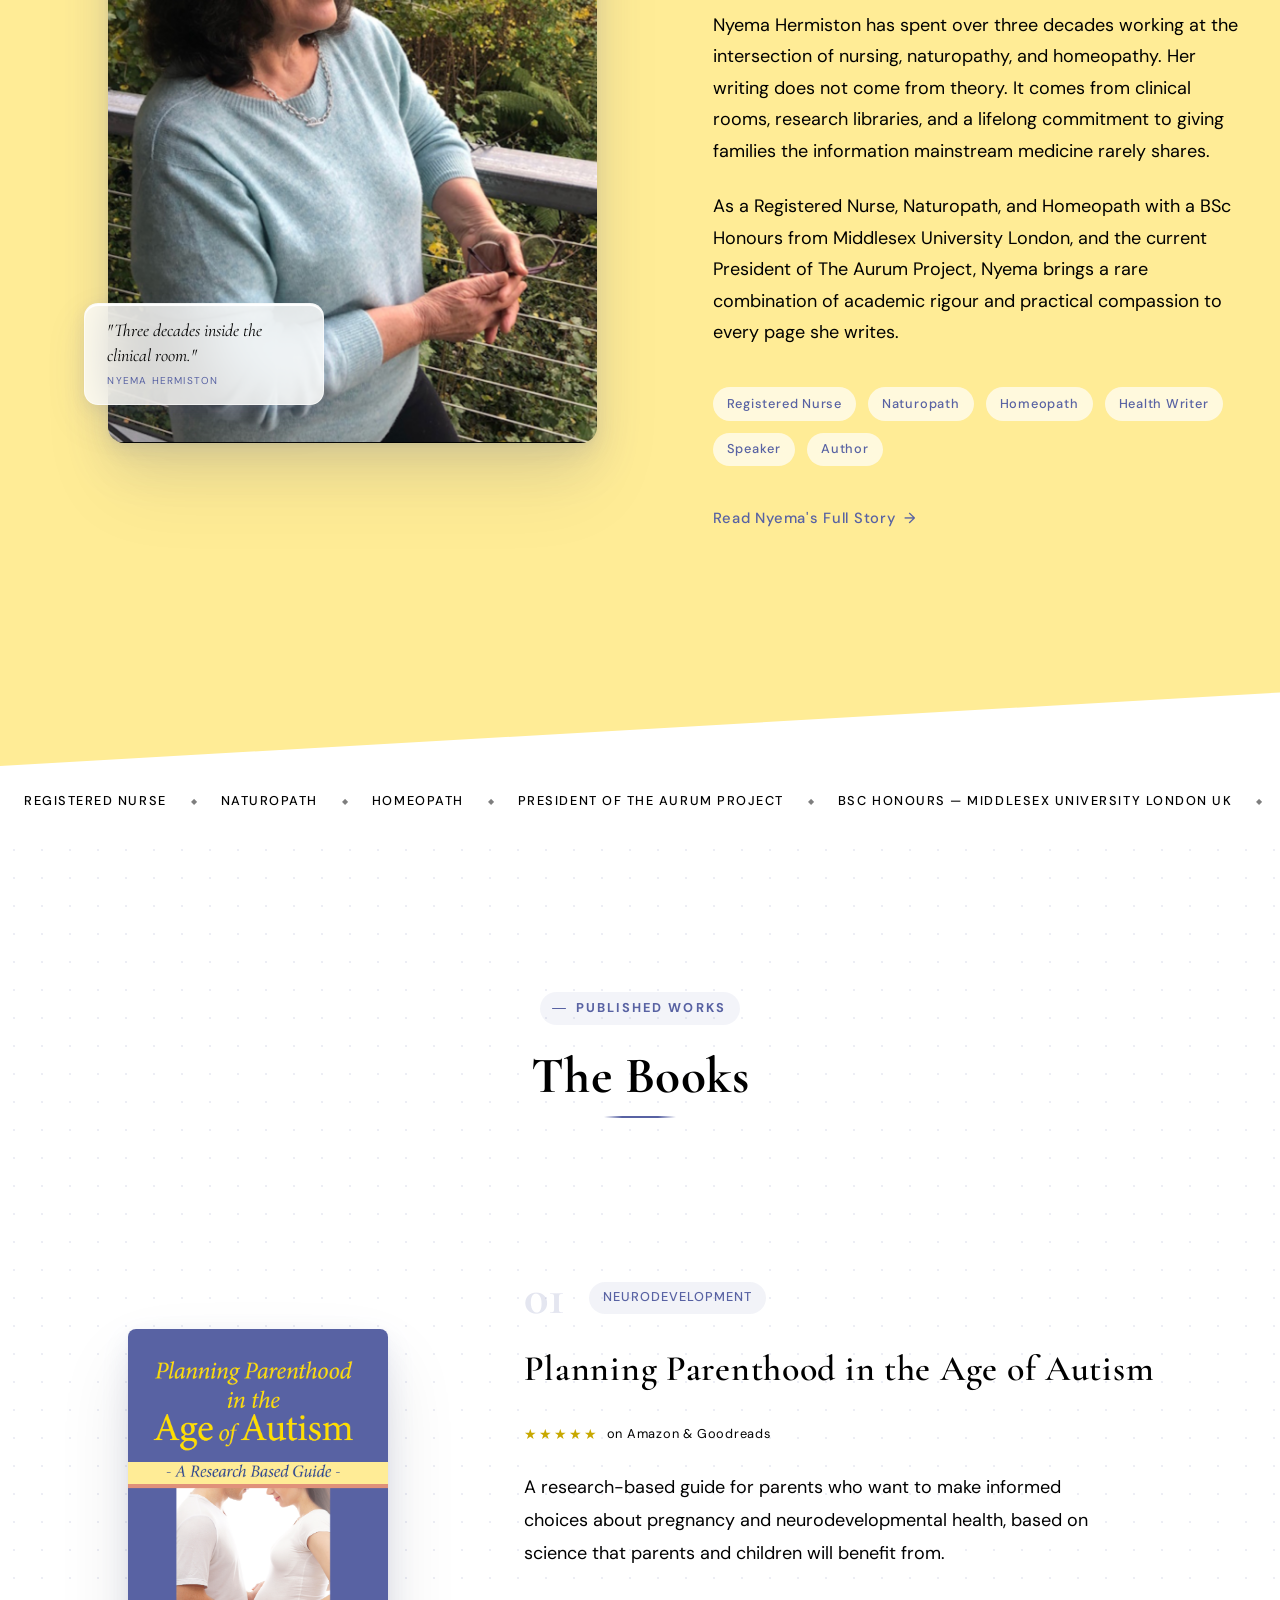
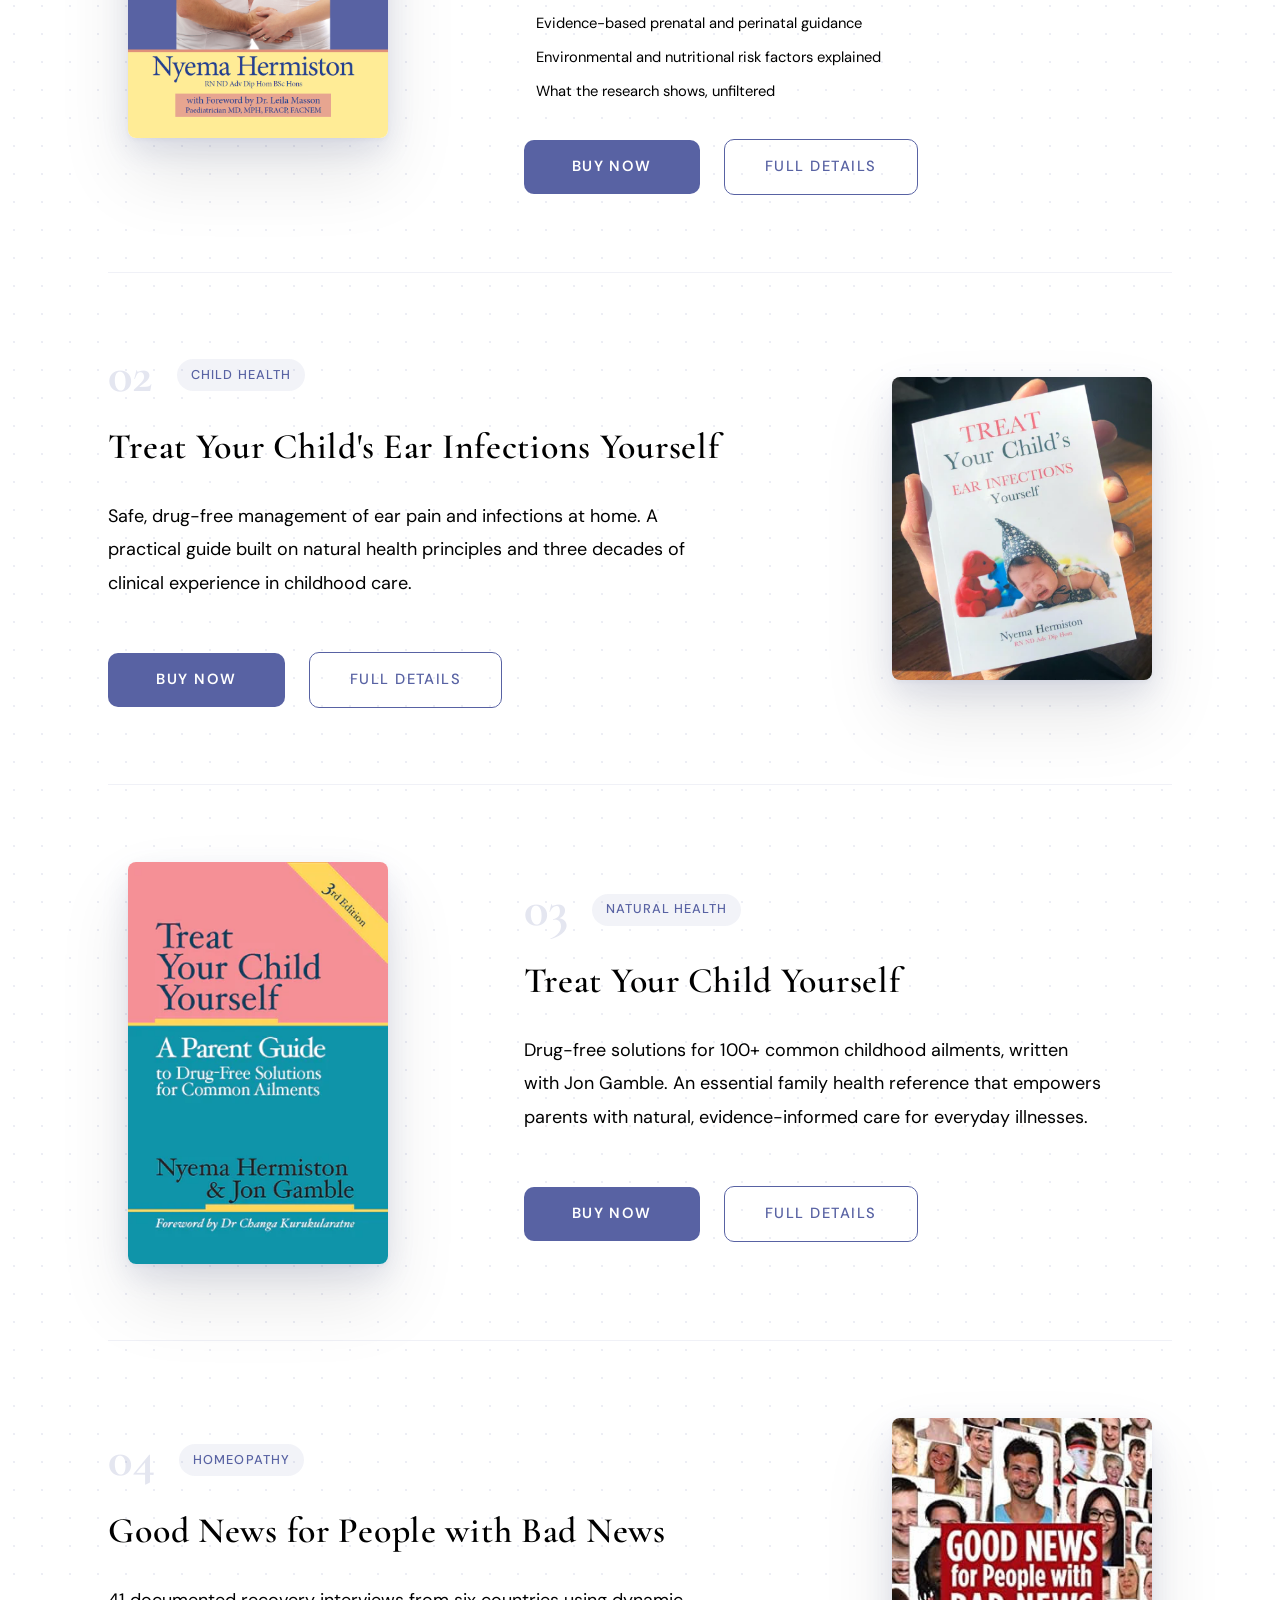
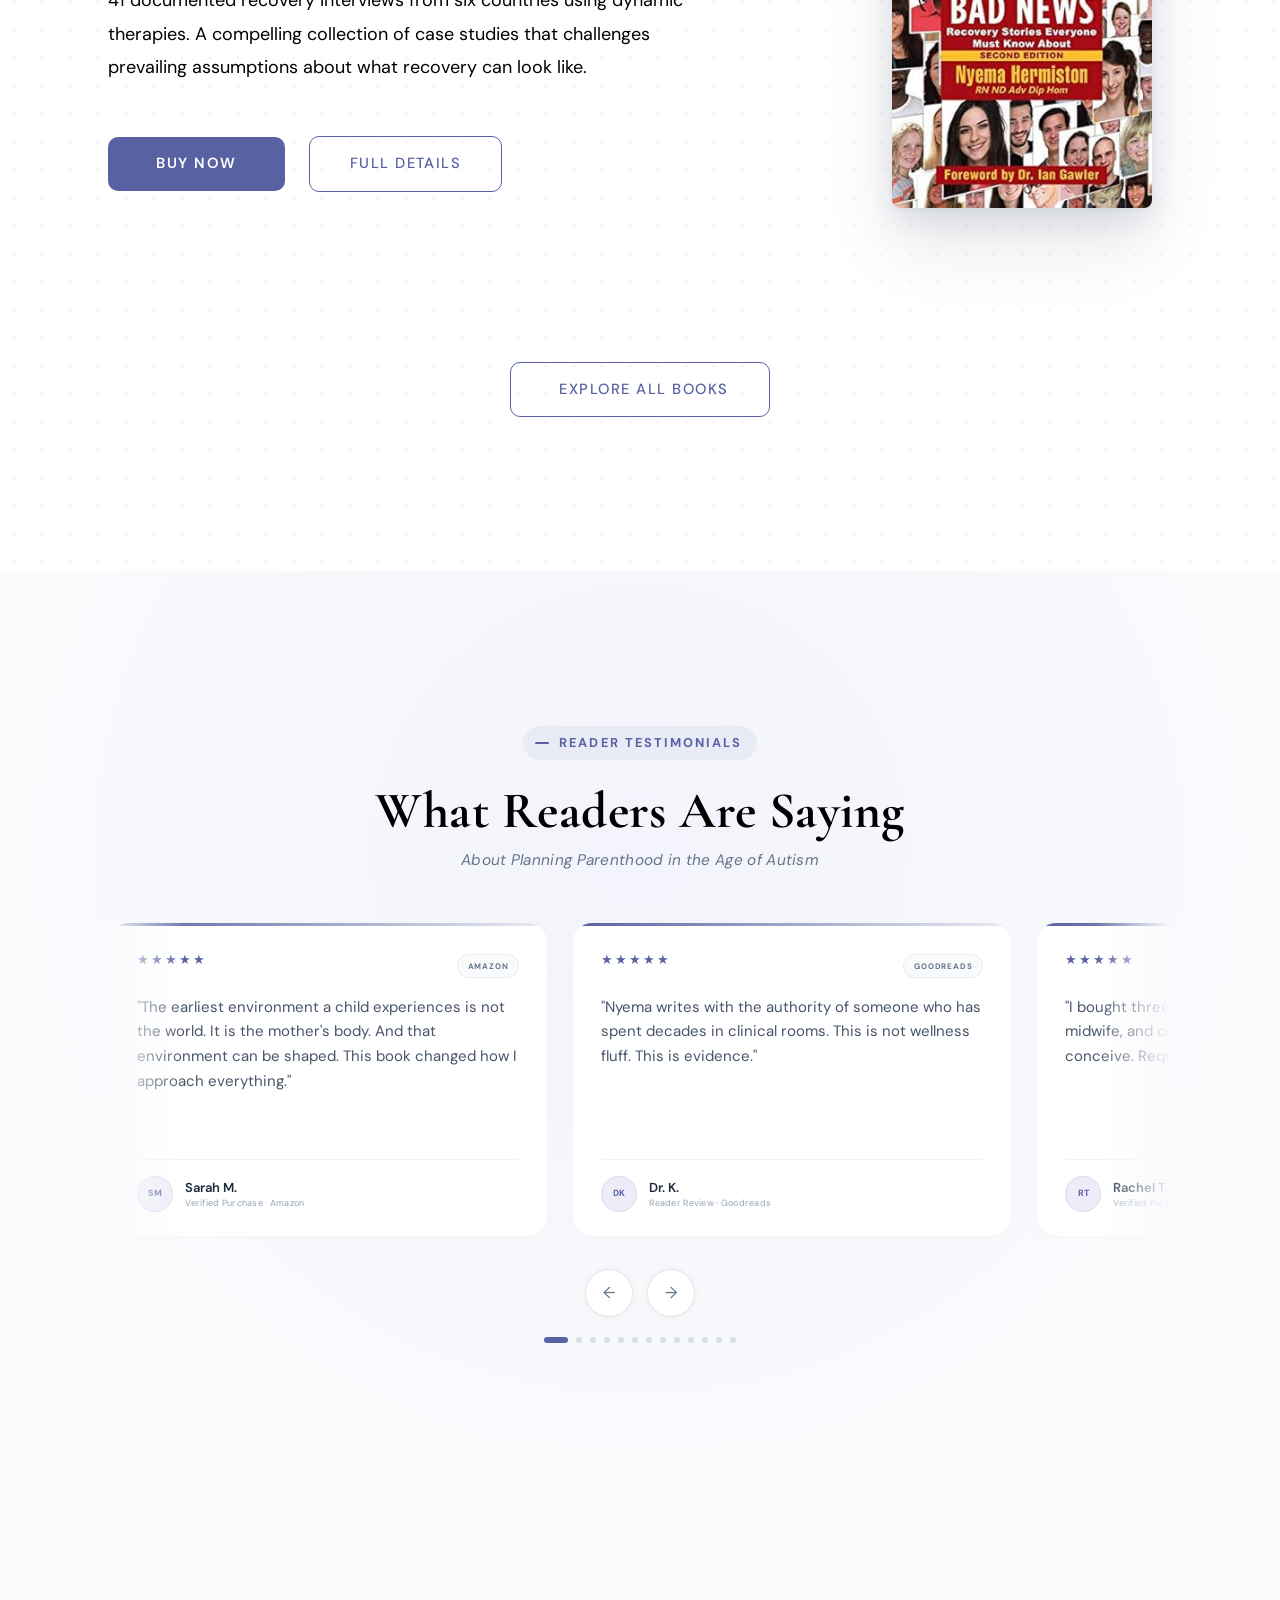
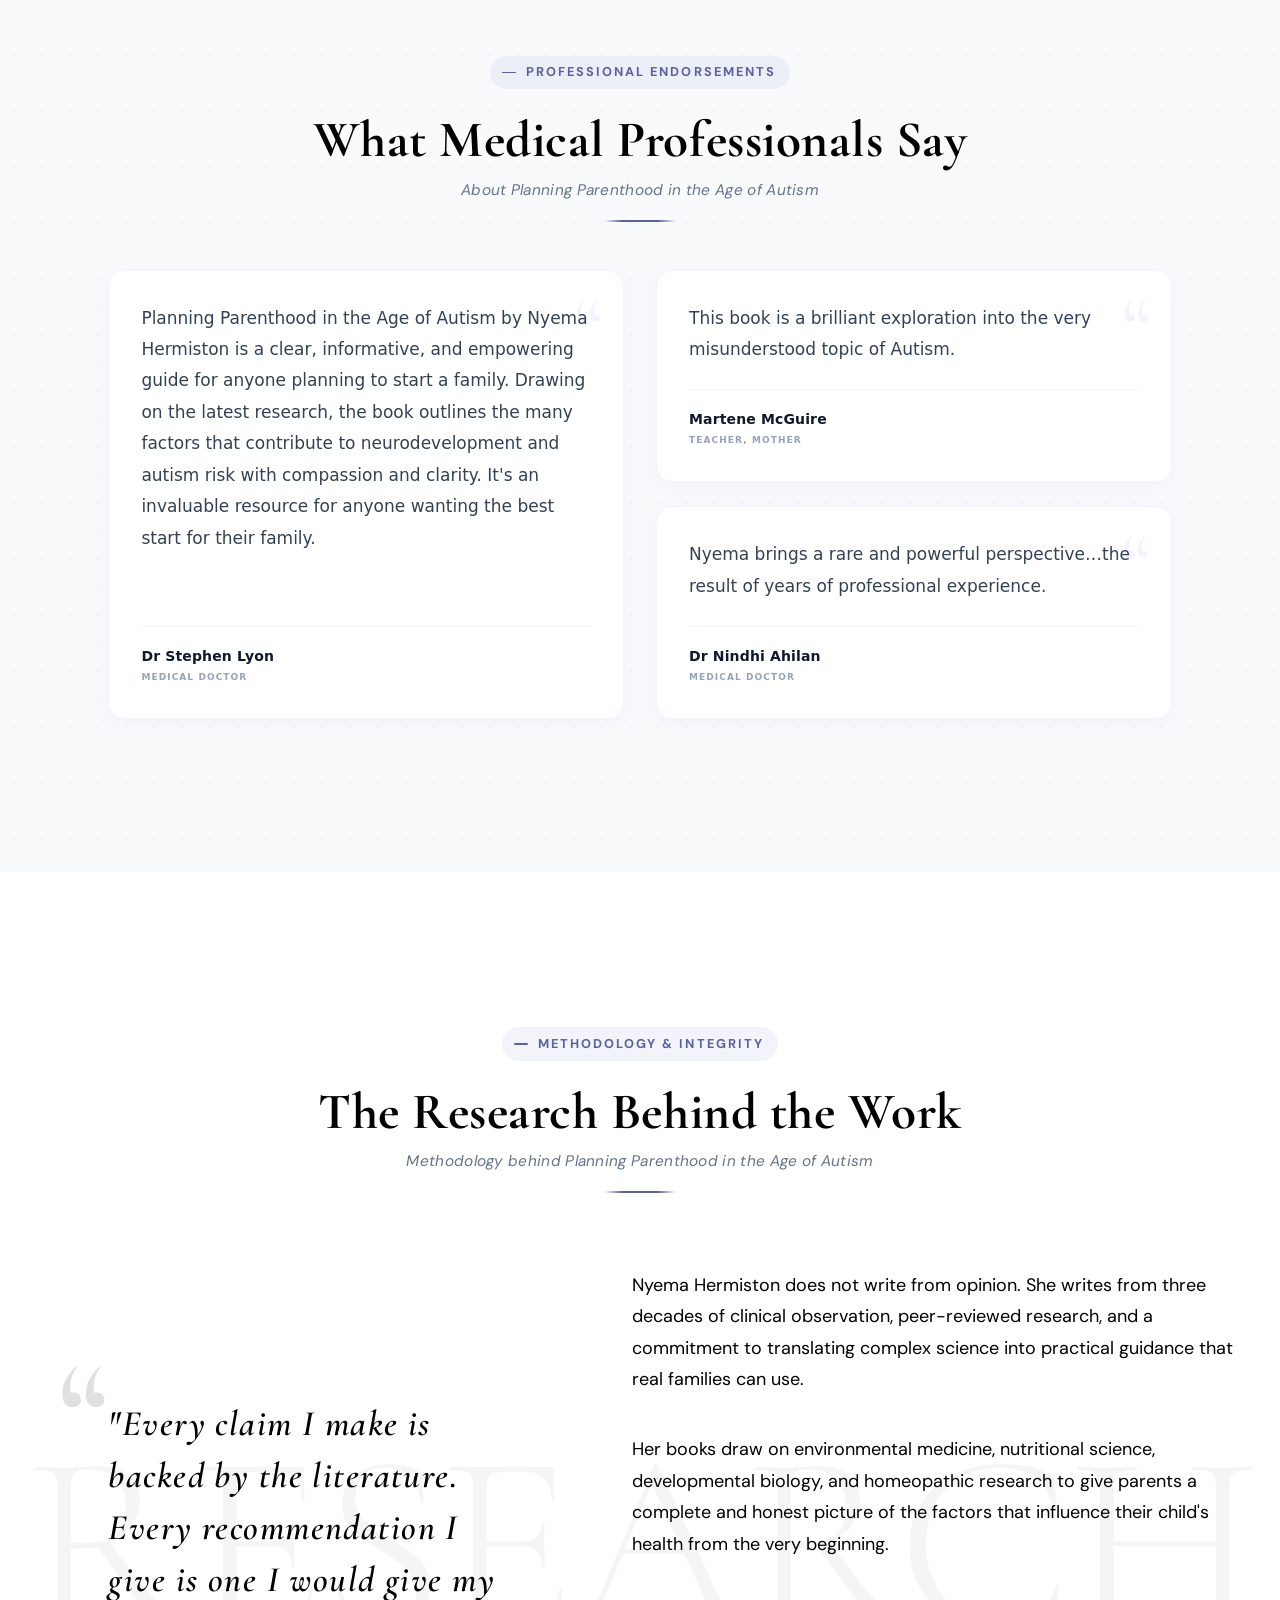
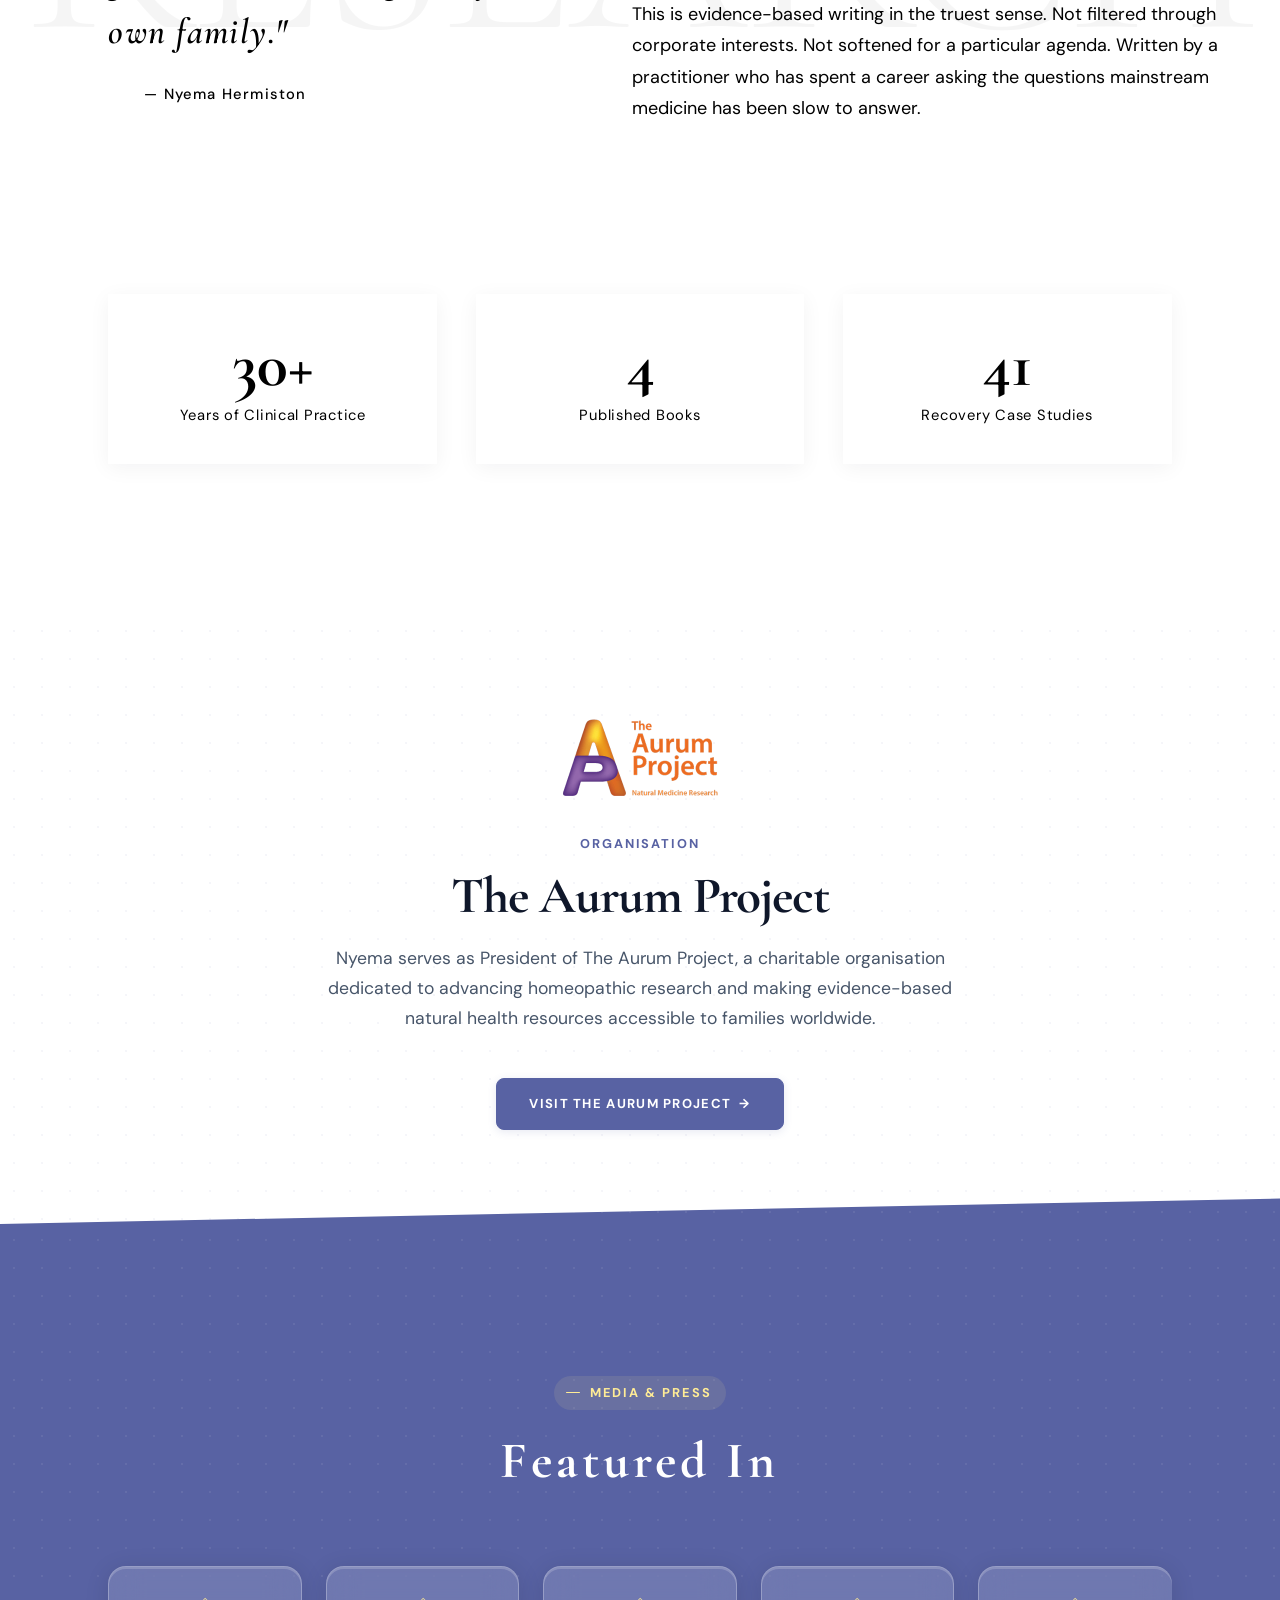
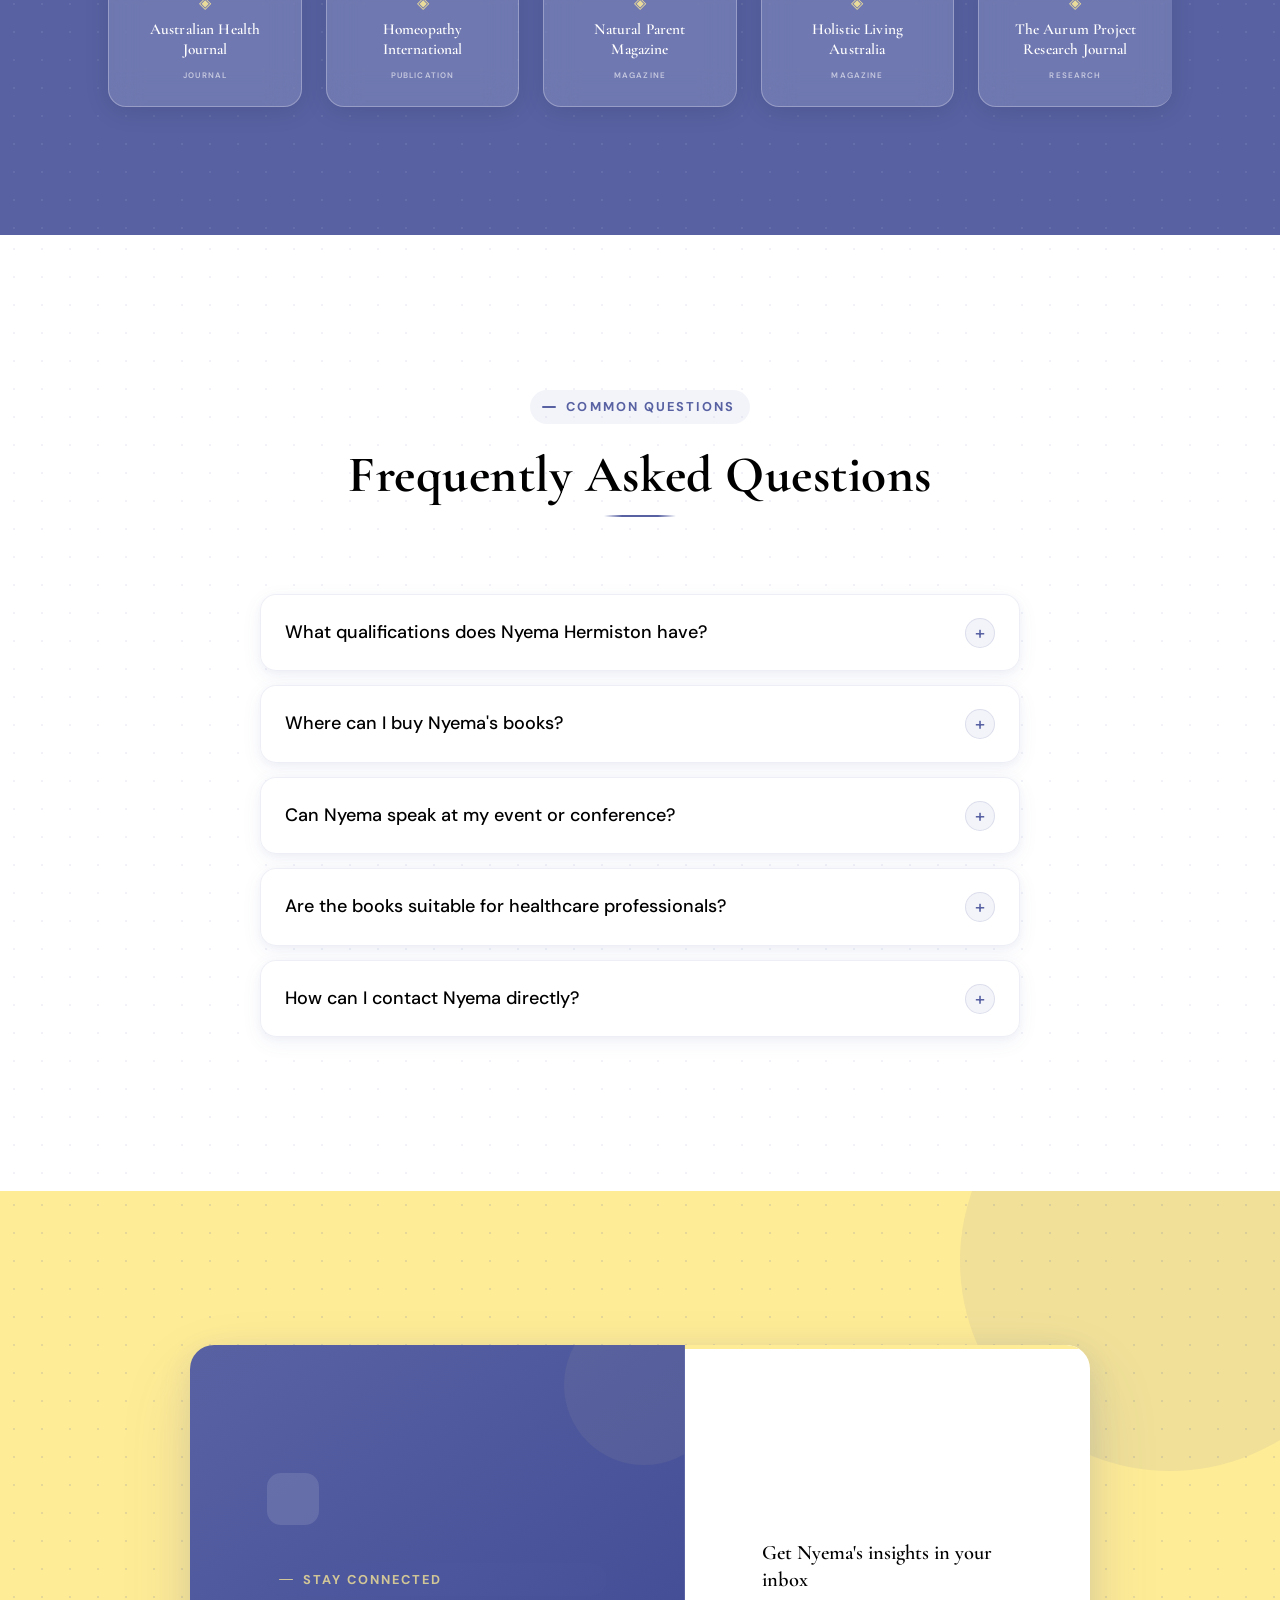
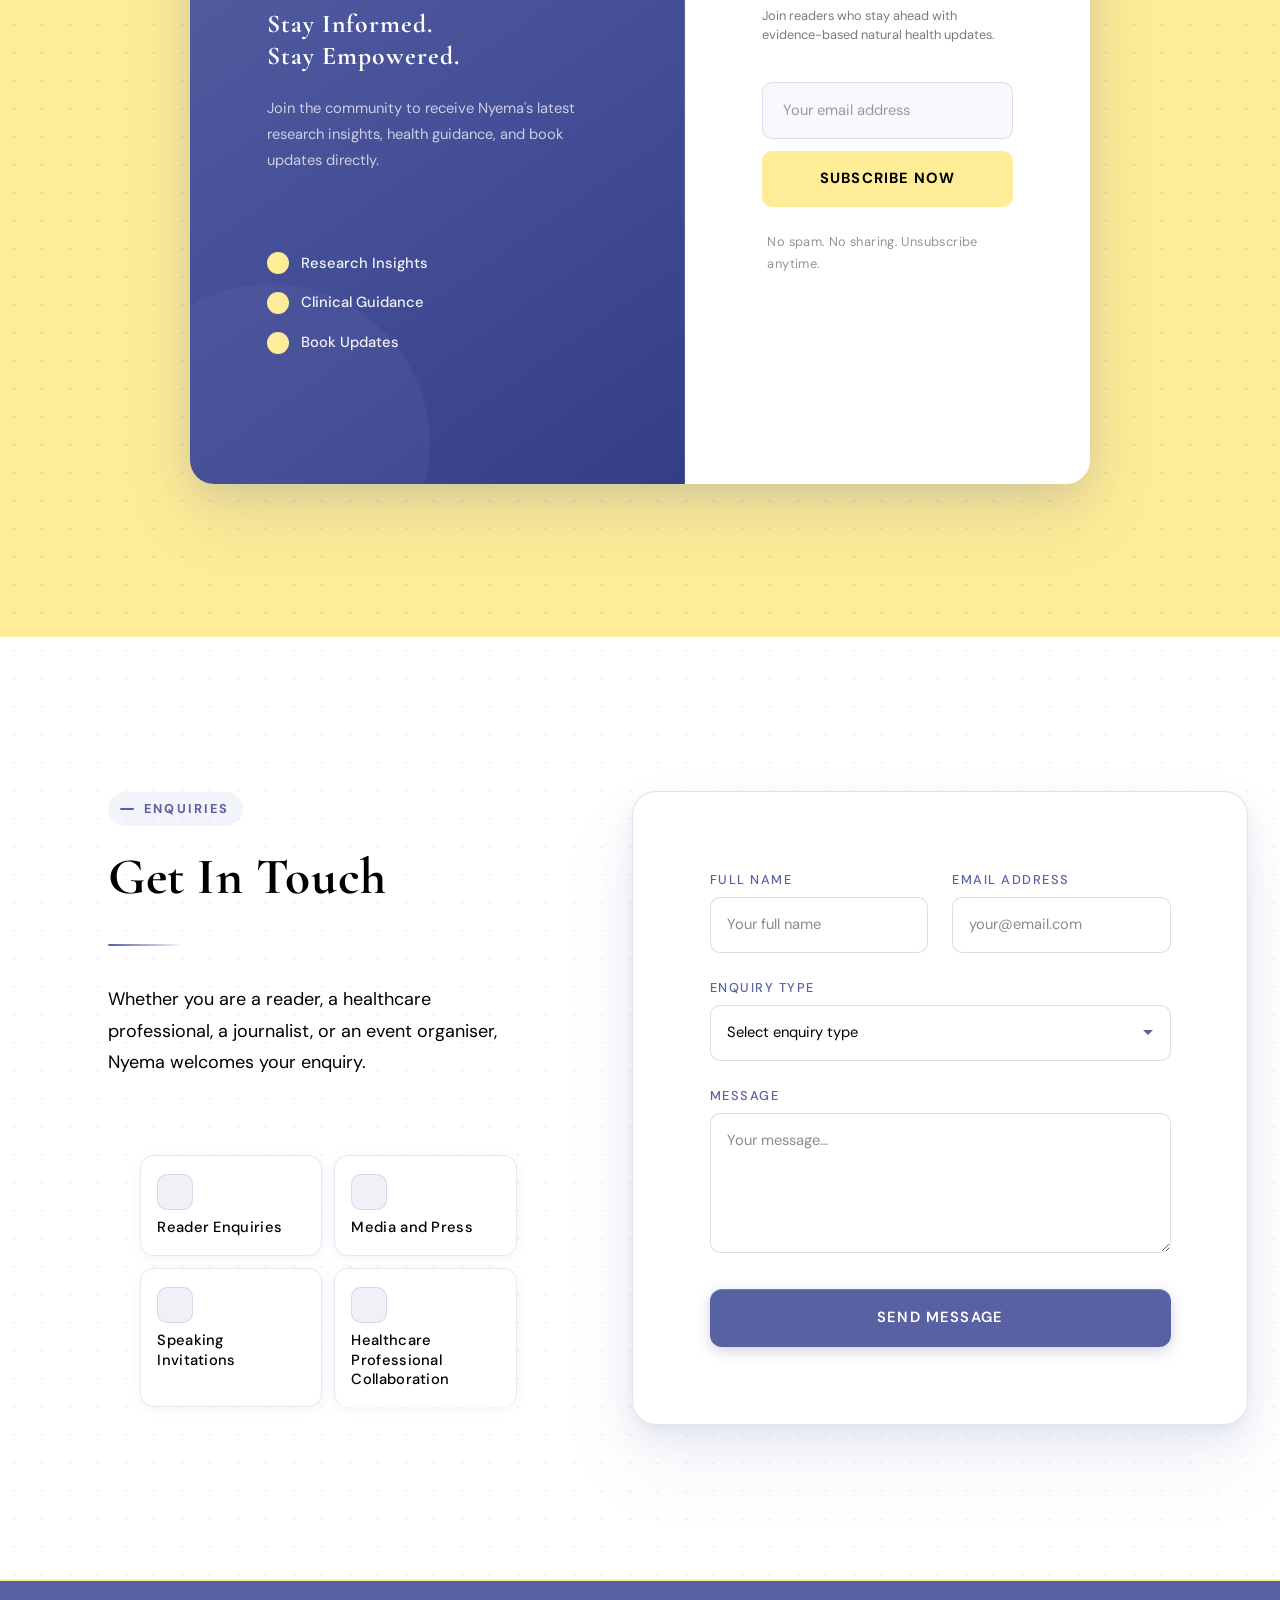
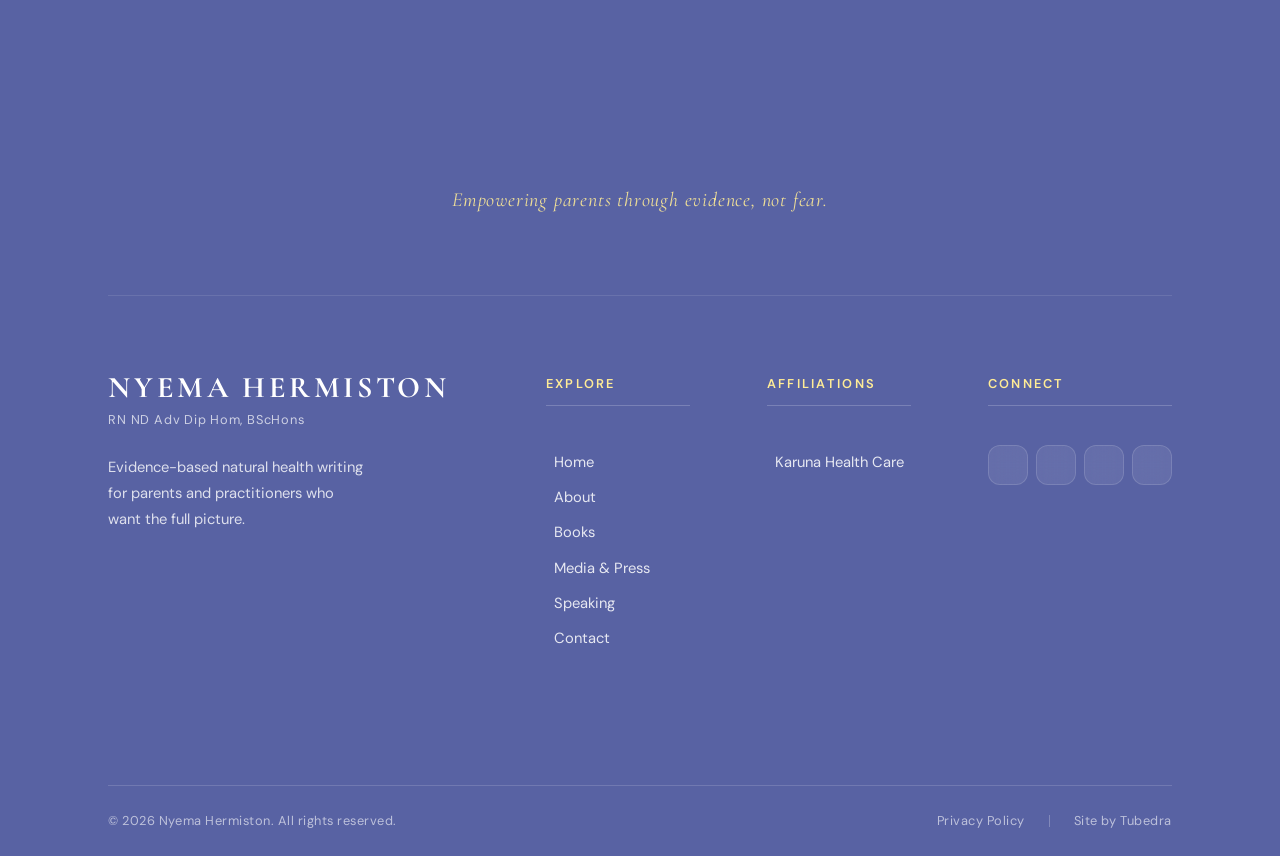
==== commit e45809ef: "push1" ====
--- a/index.html
+++ b/index.html
@@ -79,12 +79,12 @@
   </script>
 
   <!-- Google Analytics -->
-  <script async src="https://www.googletagmanager.com/gtag/js?id=G-XXXXXXXXXX"></script>
+  <script async src="https://www.googletagmanager.com/gtag/js?id=G-REPLACE-WITH-YOUR-ID"></script>
   <script>
     window.dataLayer = window.dataLayer || [];
     function gtag(){dataLayer.push(arguments);}
     gtag('js', new Date());
-    gtag('config', 'G-XXXXXXXXXX');
+    gtag('config', 'G-REPLACE-WITH-YOUR-ID');
   </script>
 </head>
 <body>
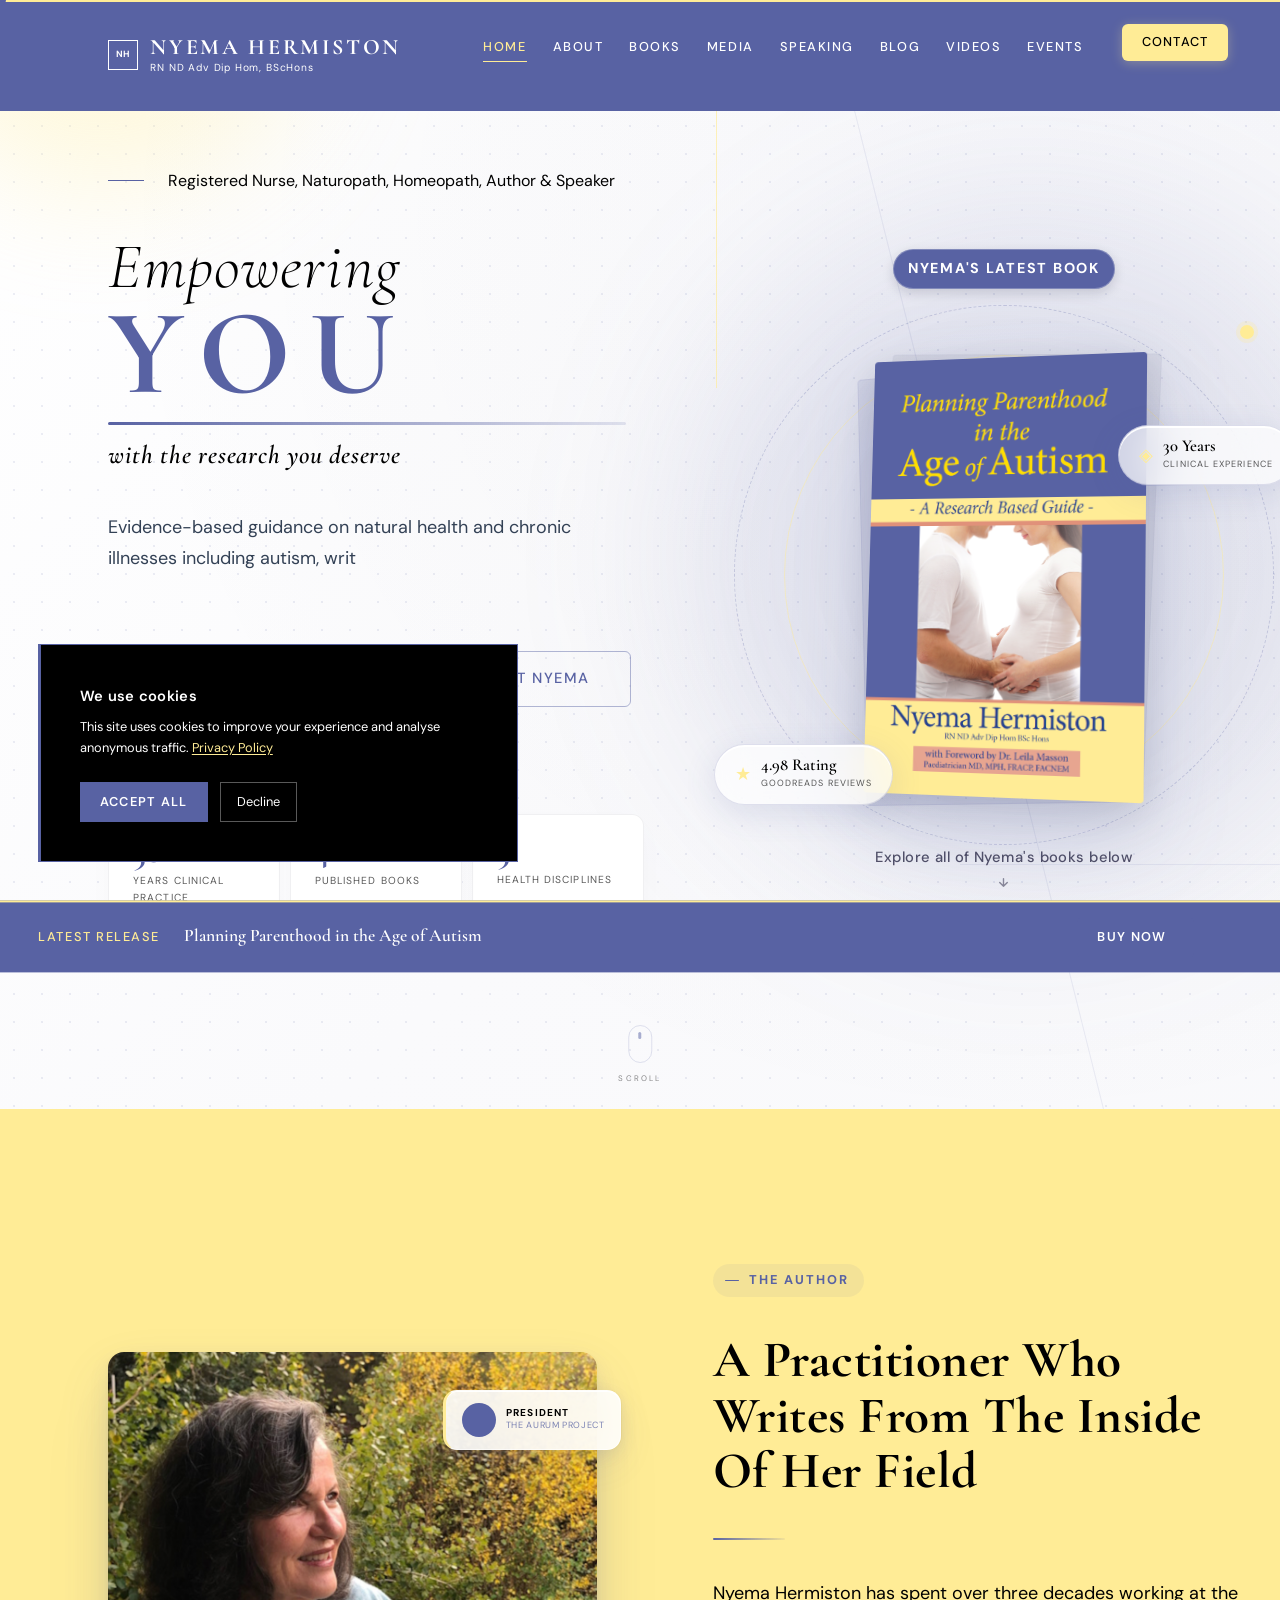
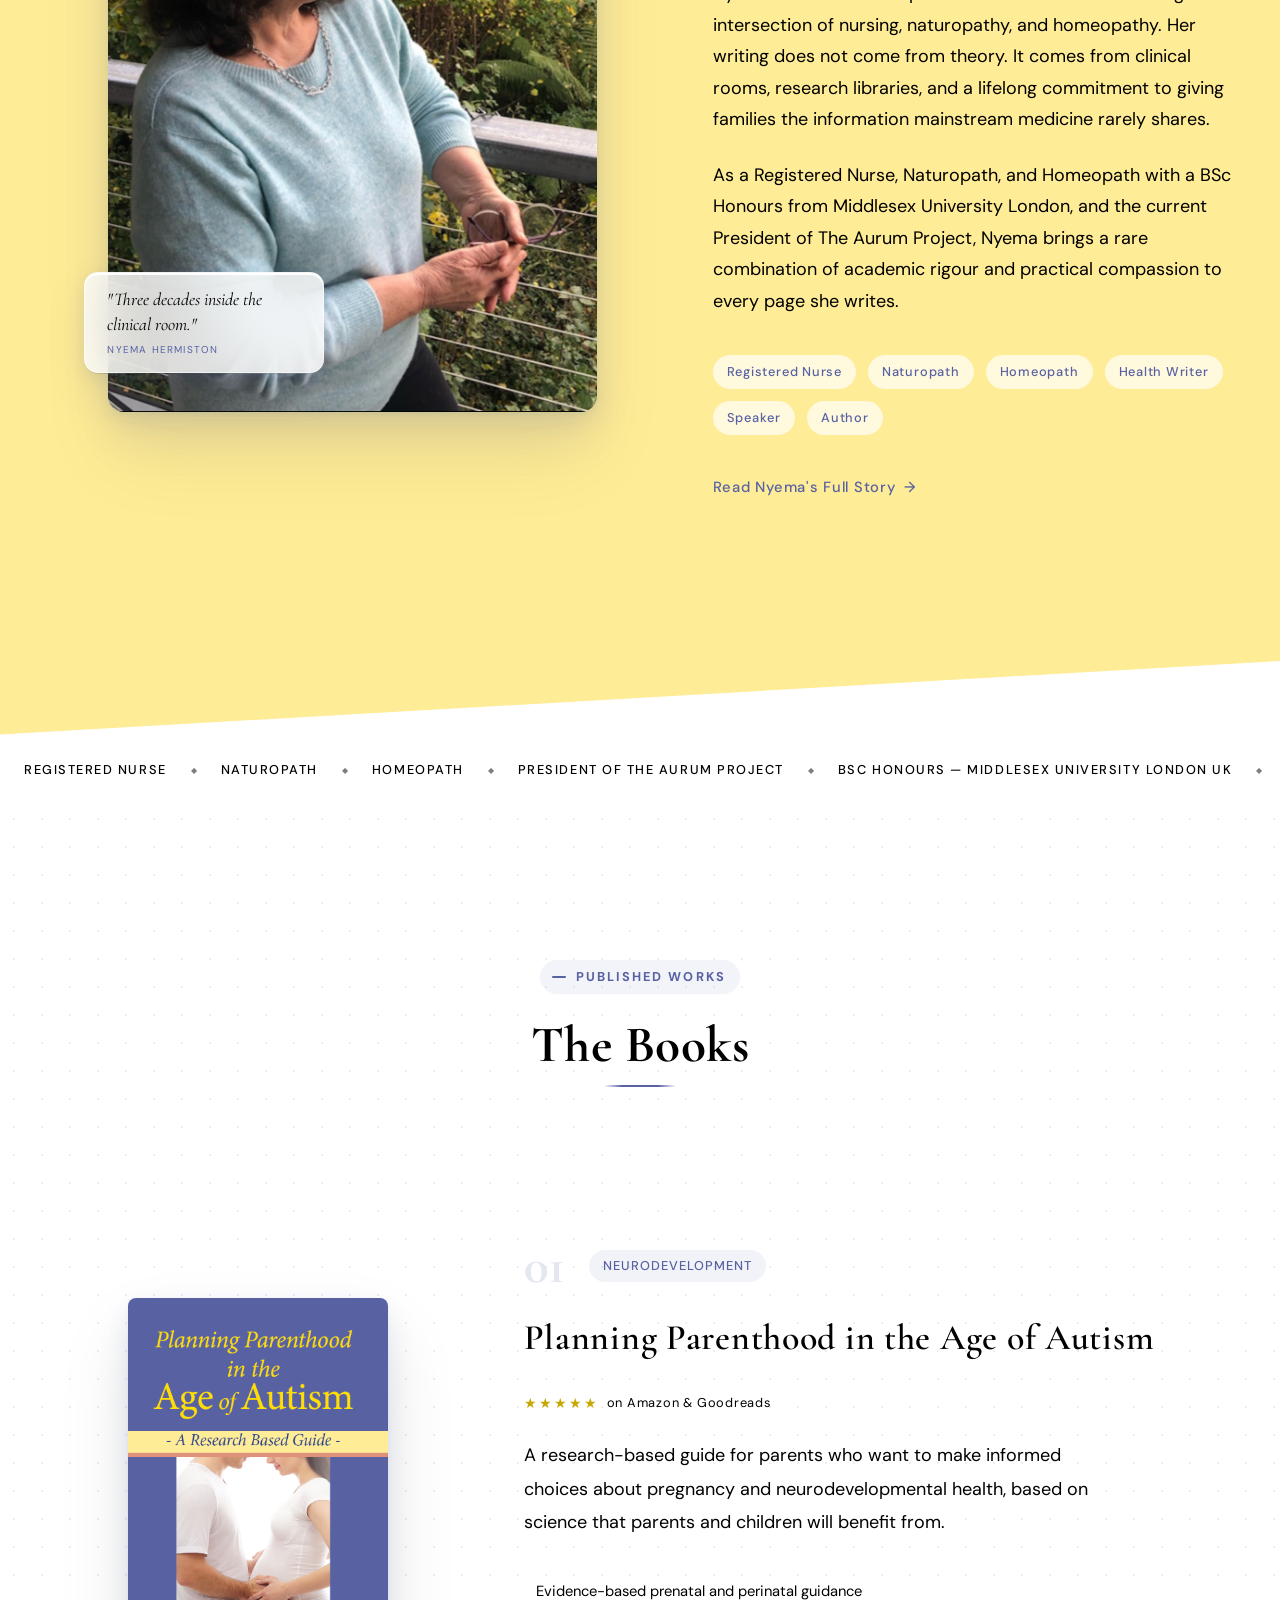
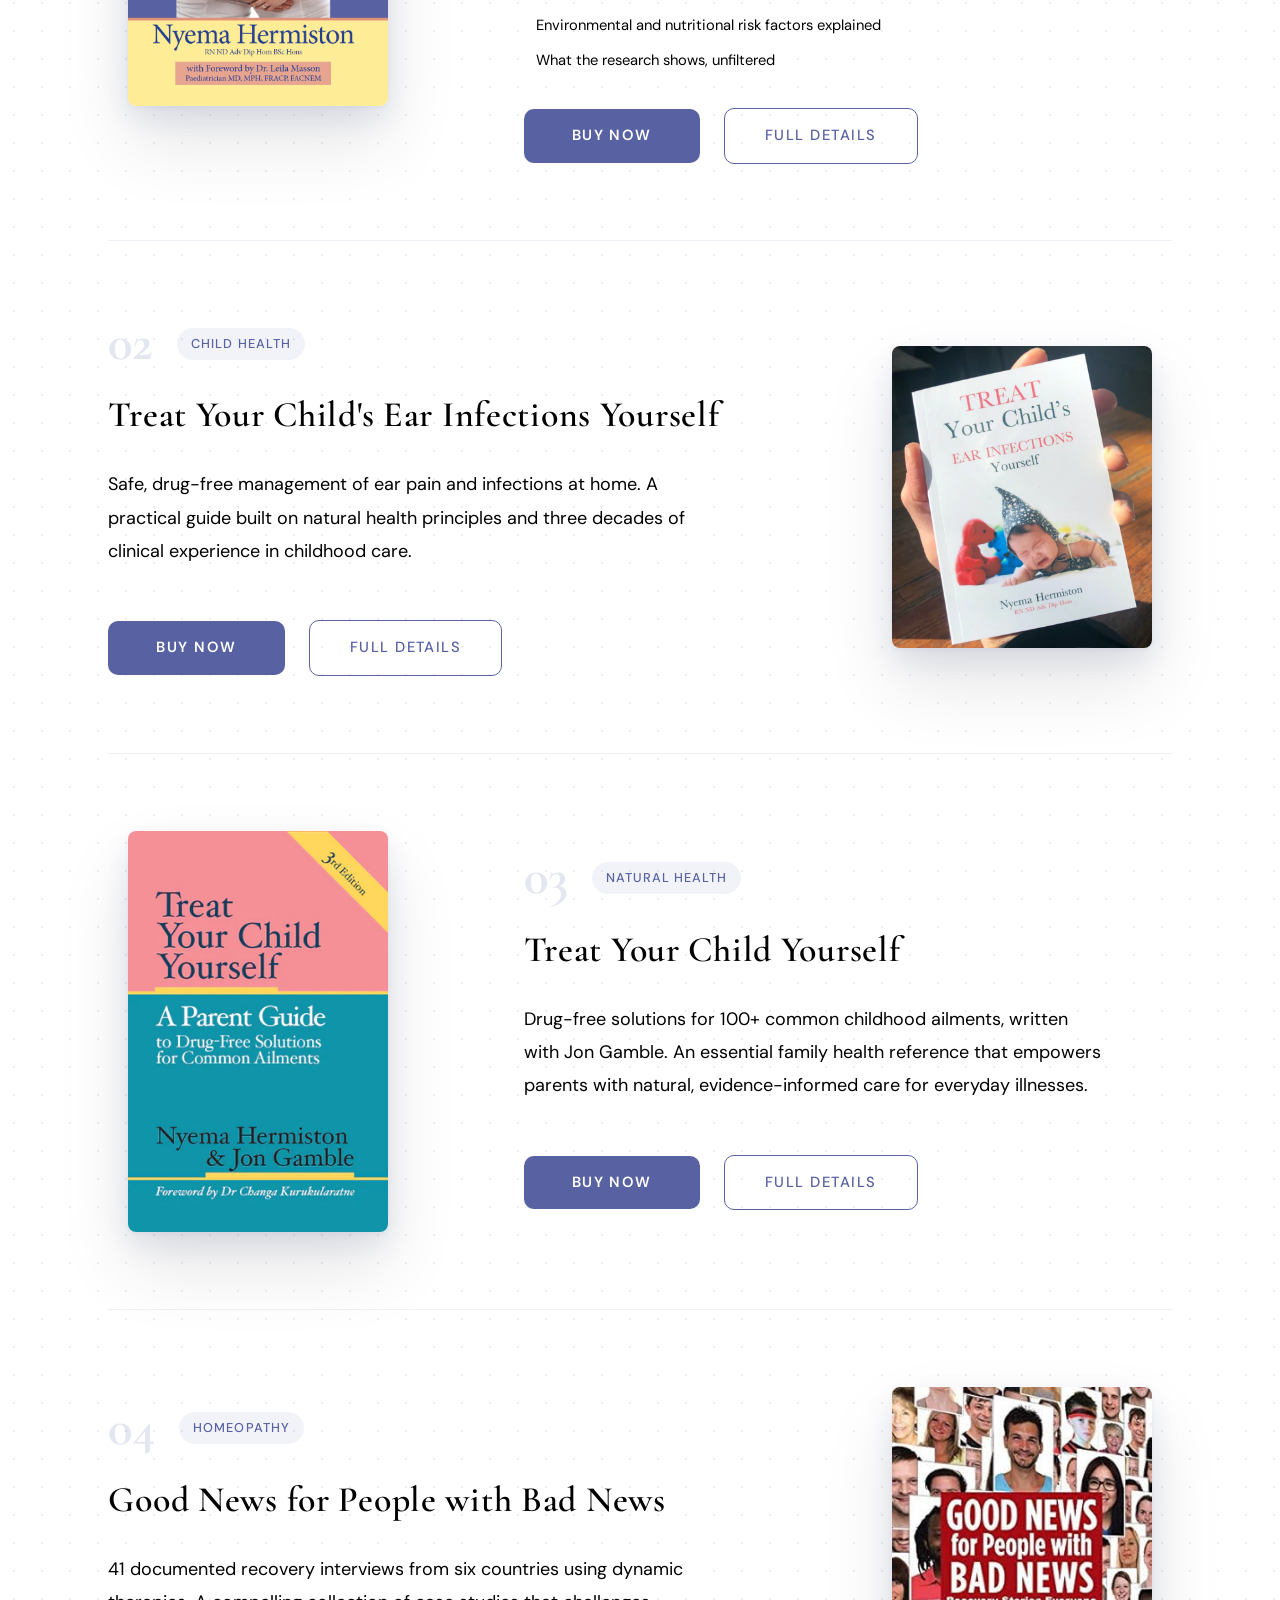
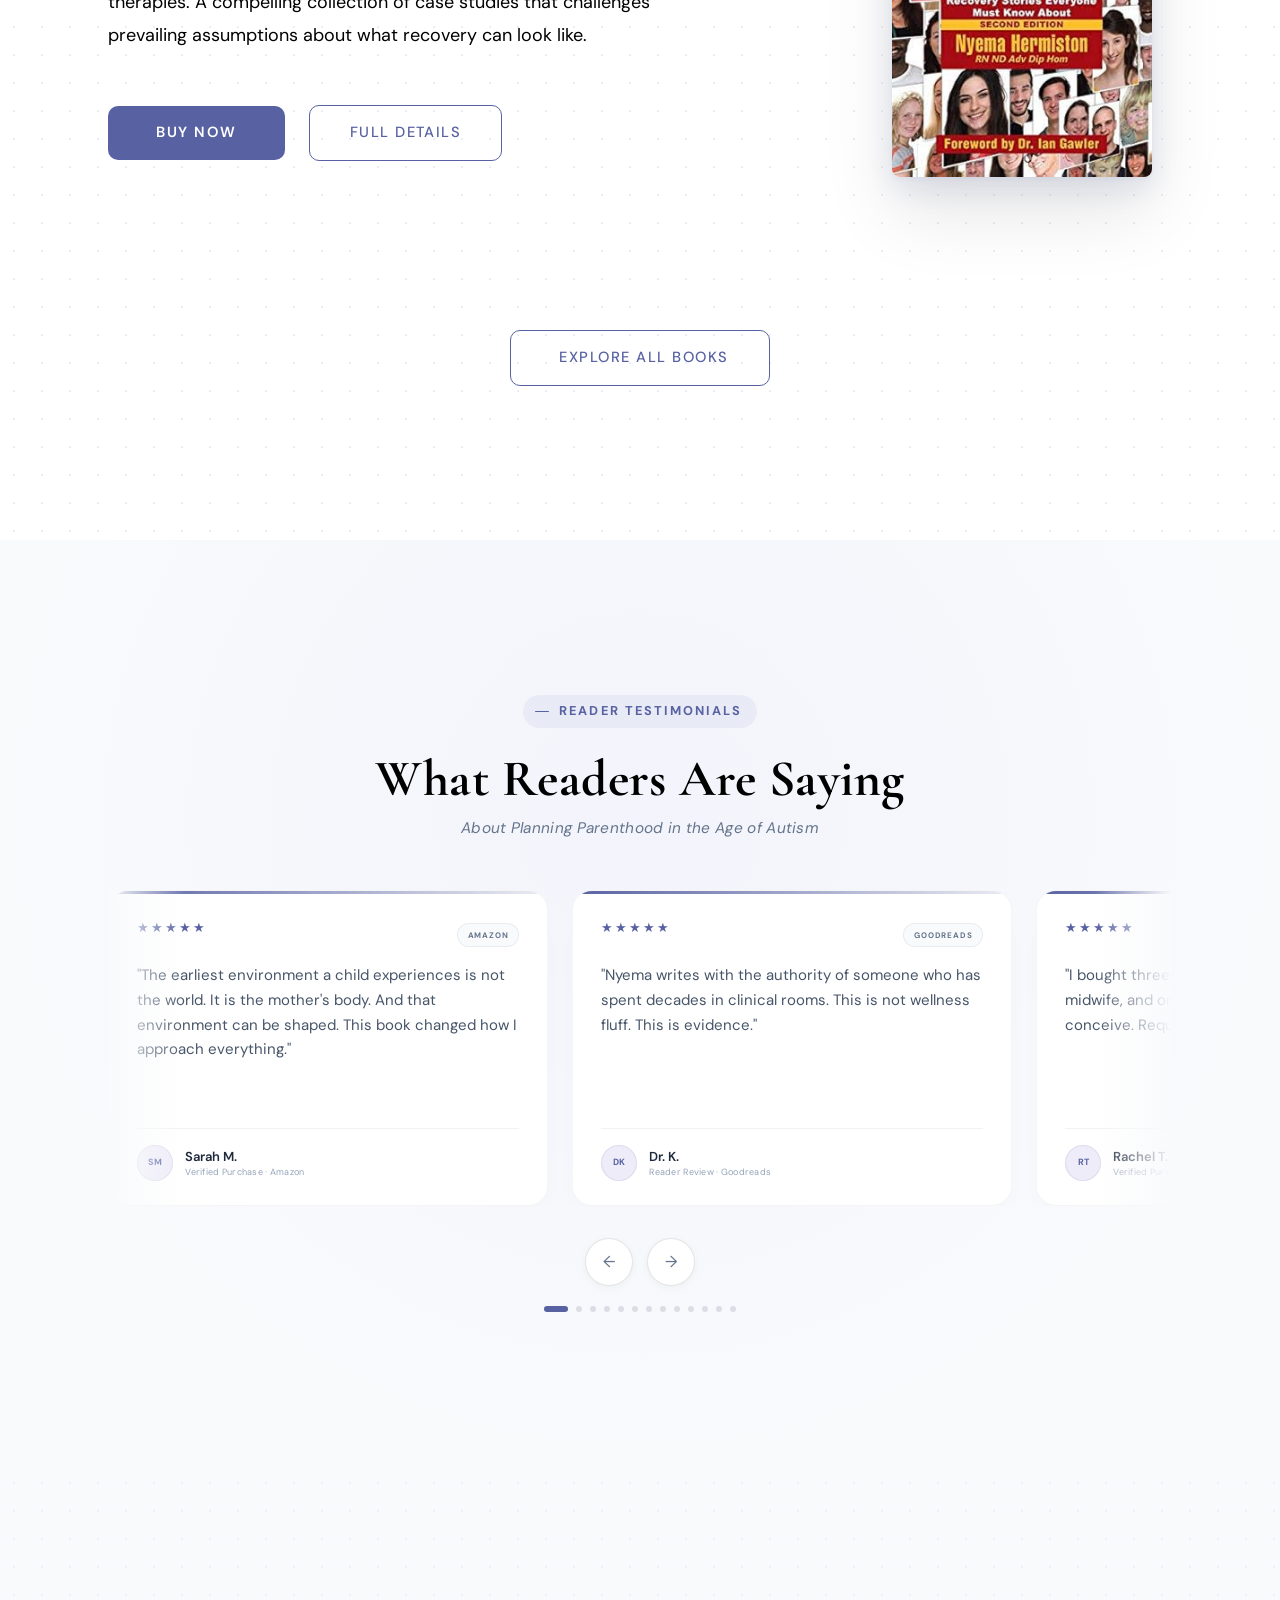
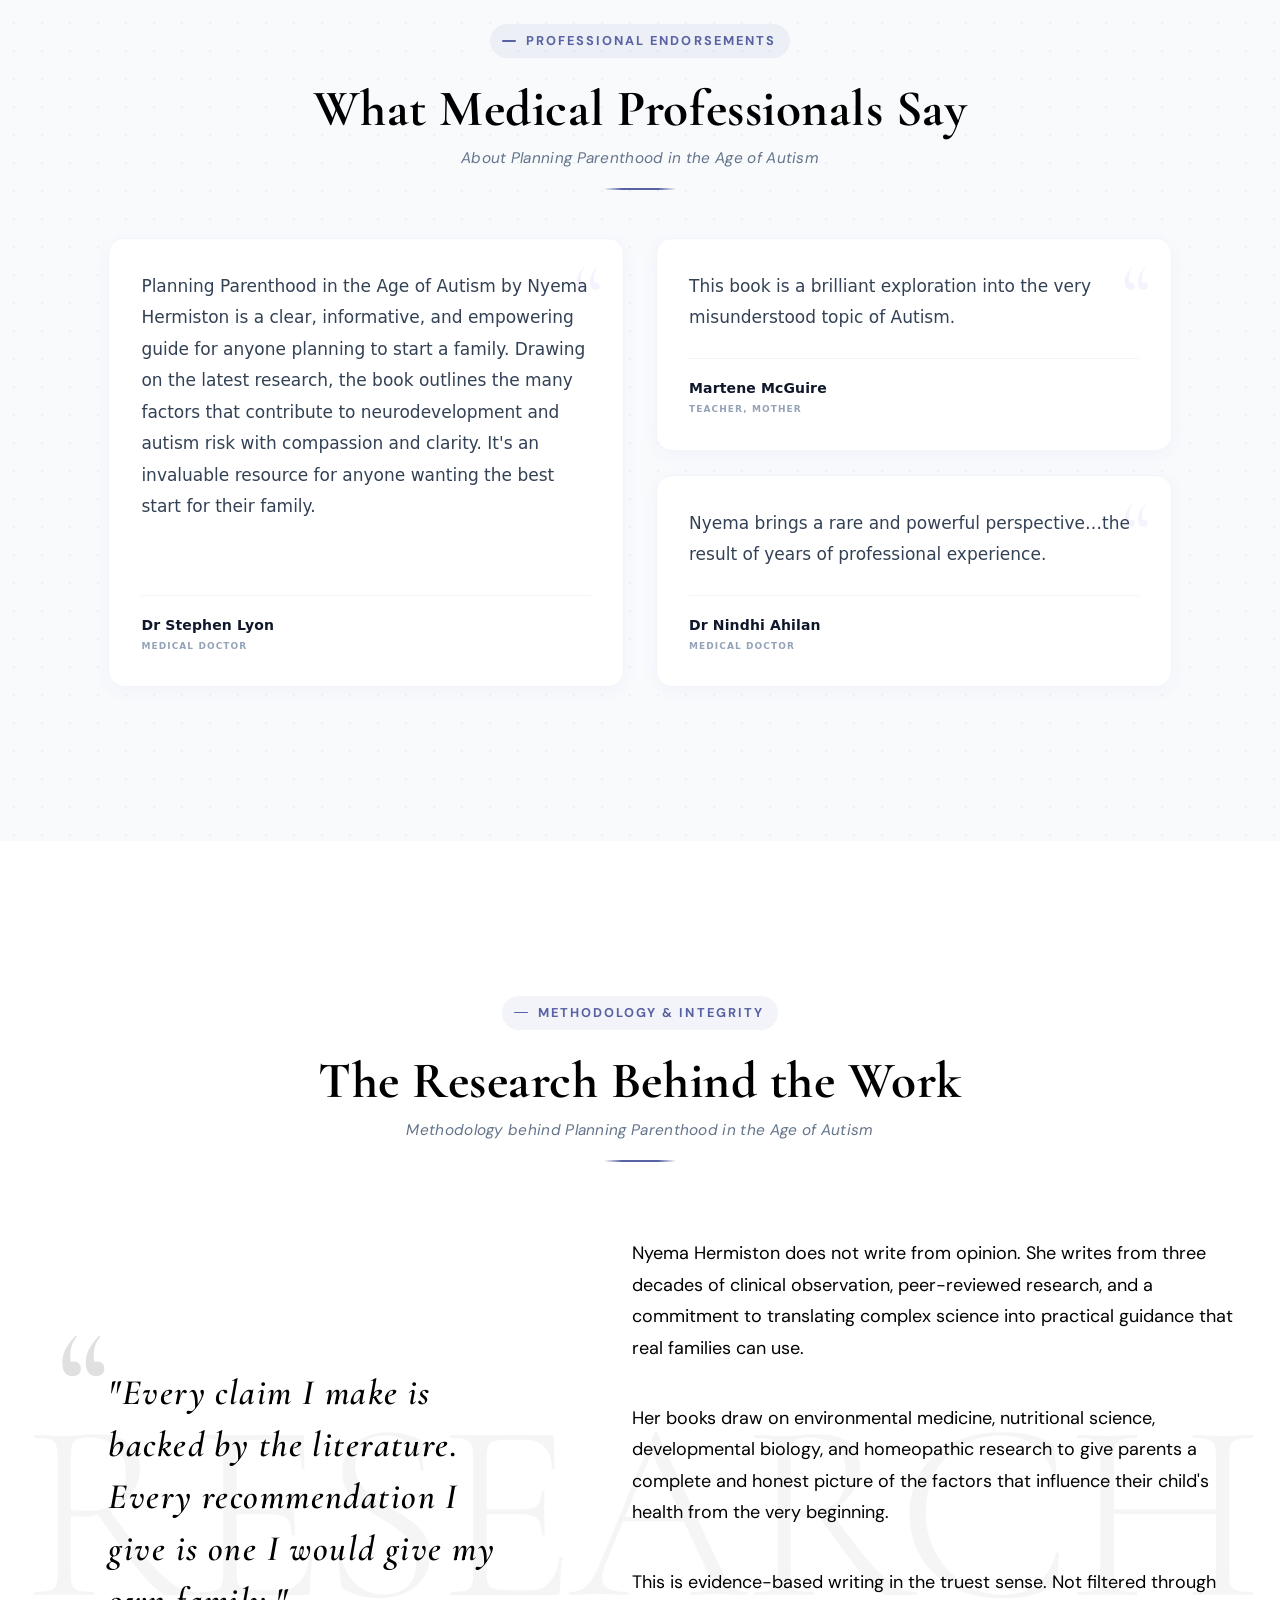
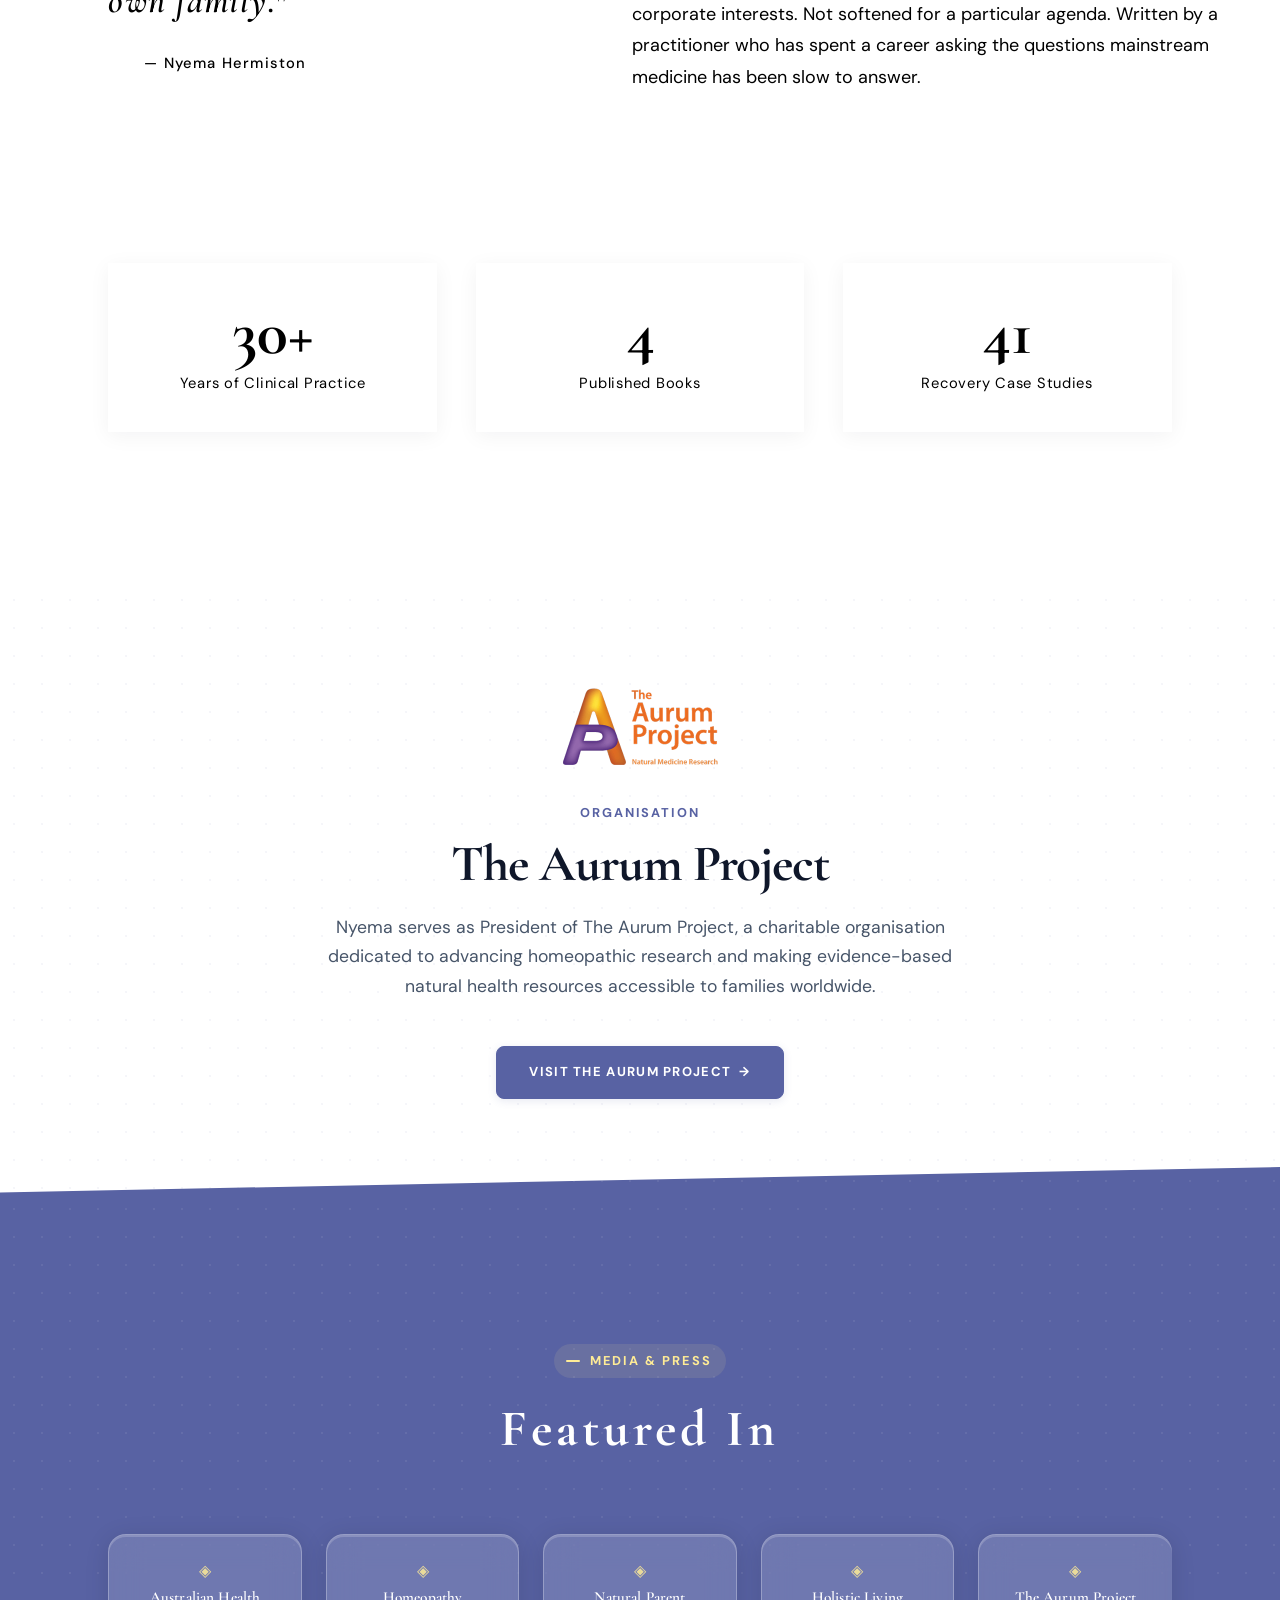
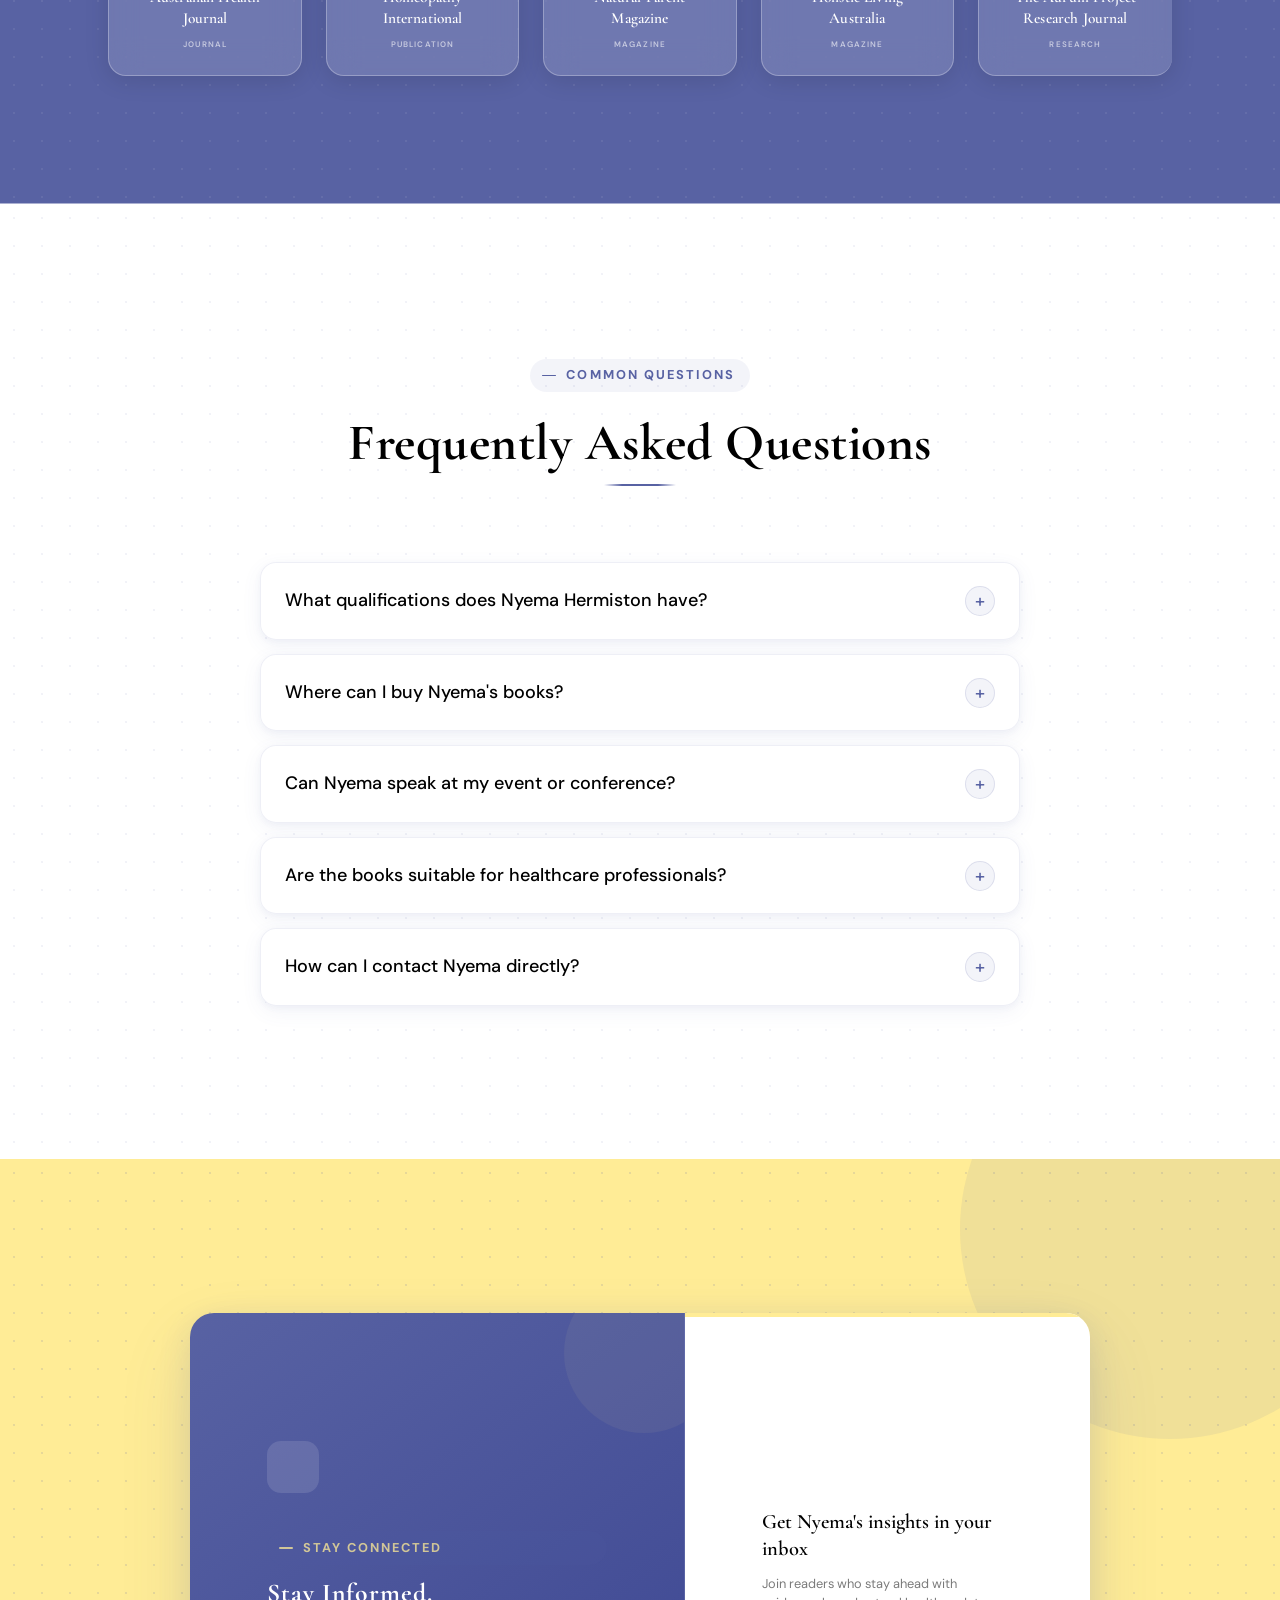
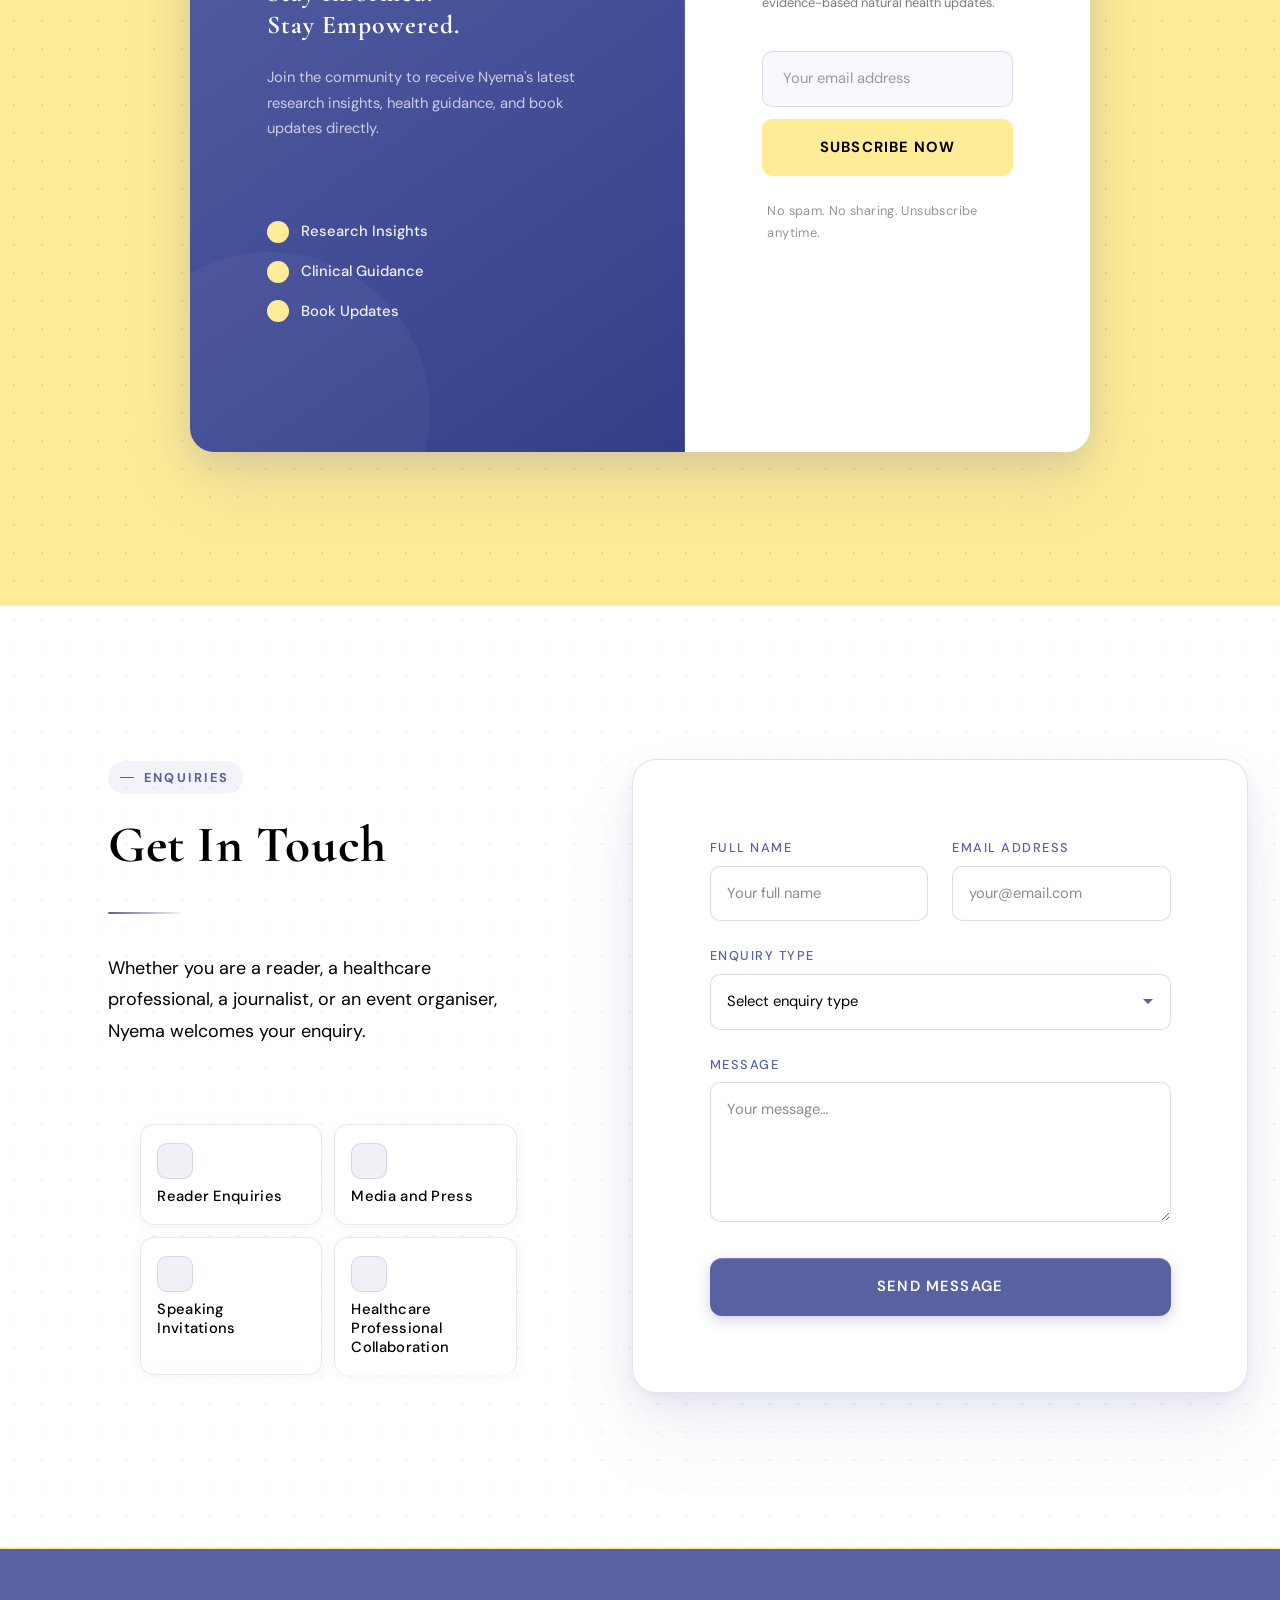
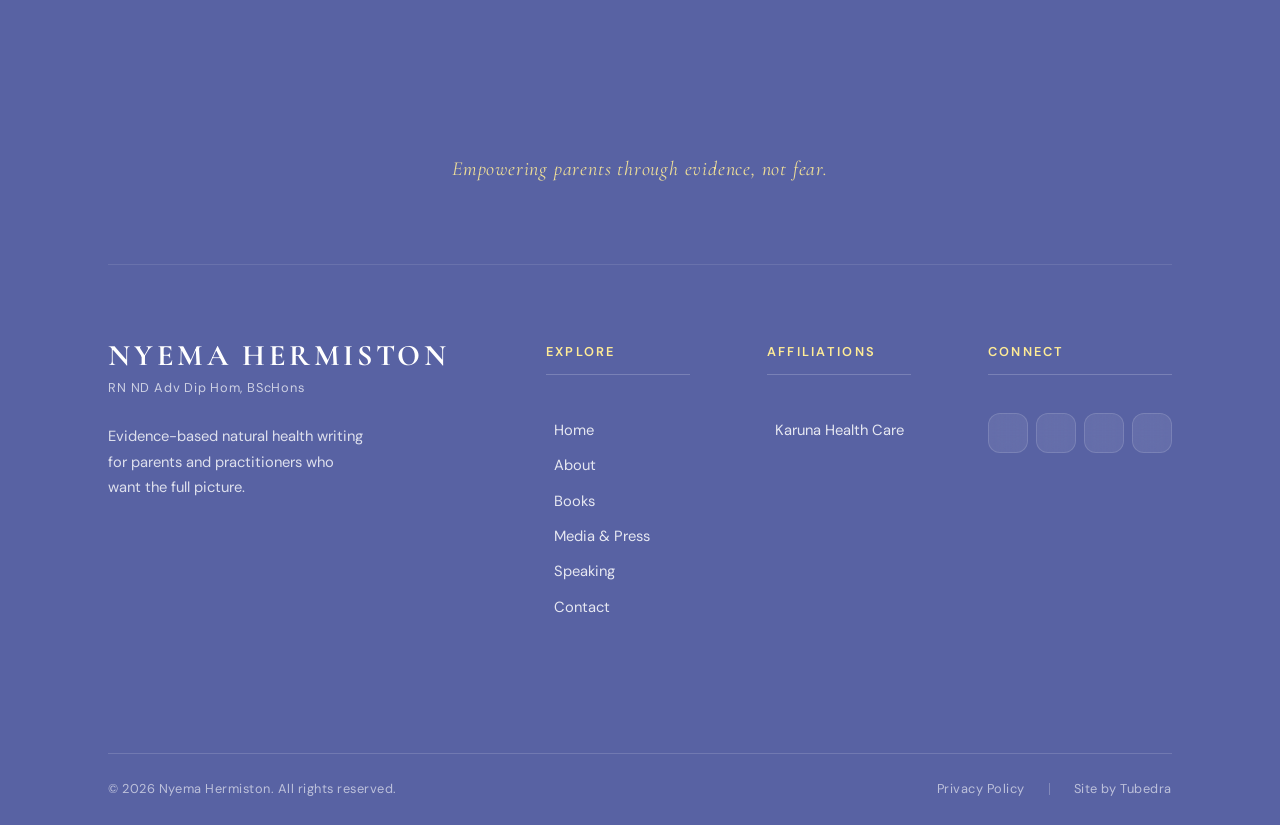
==== commit 9689f5ca: "Switch to SFTP protocol" ====
--- a/index.html
+++ b/index.html
@@ -113,21 +113,21 @@
   <nav class="siteNav" id="siteNav" role="navigation" aria-label="Main navigation">
     <div class="container">
       <div class="navInner">
-        <a href="index.html" class="navLogo" aria-label="Nyema Hermiston Home">
+        <a href="/" class="navLogo" aria-label="Nyema Hermiston Home">
           <span class="navLogoText"><span class="navLogoName">Nyema Hermiston</span>
           <span class="navLogoTagline">RN ND Adv Dip Hom, BScHons</span></span>
         </a>
 
         <ul class="navLinks" role="list">
-          <li><a href="index.html" class="navLink active">Home</a></li>
-          <li><a href="about.html" class="navLink">About</a></li>
-          <li><a href="books.html" class="navLink">Books</a></li>
-          <li><a href="mediaPress.html" class="navLink">Media</a></li>
-          <li><a href="speaking.html" class="navLink">Speaking</a></li>
-          <li><a href="blog.html" class="navLink">Blog</a></li>
-          <li><a href="videos.html" class="navLink">Videos</a></li>
-          <li><a href="events.html" class="navLink">Events</a></li>
-          <li><a href="contact.html" class="navLink navCta btnPrimary">Contact</a></li>
+          <li><a href="/" class="navLink active">Home</a></li>
+          <li><a href="about" class="navLink">About</a></li>
+          <li><a href="books" class="navLink">Books</a></li>
+          <li><a href="mediaPress" class="navLink">Media</a></li>
+          <li><a href="speaking" class="navLink">Speaking</a></li>
+          <li><a href="blog" class="navLink">Blog</a></li>
+          <li><a href="videos" class="navLink">Videos</a></li>
+          <li><a href="events" class="navLink">Events</a></li>
+          <li><a href="contact" class="navLink navCta btnPrimary">Contact</a></li>
         </ul>
 
 
@@ -144,15 +144,15 @@
   <div class="navOverlay" id="navOverlay" role="navigation" aria-label="Mobile navigation">
     <div class="navOverlayInner">
       <nav class="navOverlayLinks">
-        <a href="index.html" class="navOverlayLink">Home</a>
-        <a href="about.html" class="navOverlayLink">About</a>
-        <a href="books.html" class="navOverlayLink">Books</a>
-        <a href="mediaPress.html" class="navOverlayLink">Media</a>
-        <a href="speaking.html" class="navOverlayLink">Speaking</a>
-        <a href="blog.html" class="navOverlayLink">Blog</a>
-        <a href="videos.html" class="navOverlayLink">Videos</a>
-        <a href="events.html" class="navOverlayLink">Events</a>
-        <a href="contact.html" class="navOverlayLink navOverlayLinkCta">Contact</a>
+        <a href="/" class="navOverlayLink">Home</a>
+        <a href="about" class="navOverlayLink">About</a>
+        <a href="books" class="navOverlayLink">Books</a>
+        <a href="mediaPress" class="navOverlayLink">Media</a>
+        <a href="speaking" class="navOverlayLink">Speaking</a>
+        <a href="blog" class="navOverlayLink">Blog</a>
+        <a href="videos" class="navOverlayLink">Videos</a>
+        <a href="events" class="navOverlayLink">Events</a>
+        <a href="contact" class="navOverlayLink navOverlayLinkCta">Contact</a>
       </nav>
     </div>
   </div>
@@ -200,8 +200,8 @@
             </div>
 
             <div class="heroCtas">
-              <a href="books.html" class="btnPrimary">Explore Nyema's Books</a>
-              <a href="about.html" class="btnSecondary">About Nyema</a>
+              <a href="books" class="btnPrimary">Explore Nyema's Books</a>
+              <a href="about" class="btnSecondary">About Nyema</a>
               <button class="shareBtn" id="shareBtn" aria-label="Share this page">
                 <i class="ri-share-line" aria-hidden="true"></i>
               </button>
@@ -348,7 +348,7 @@
               <span class="aboutCredChip">Author</span>
             </div>
 
-            <a href="about.html" class="goldLink" data-aos="fade-up" data-aos-delay="300">
+            <a href="about" class="goldLink" data-aos="fade-up" data-aos-delay="300">
               Read Nyema's Full Story <span aria-hidden="true">→</span>
             </a>
           </div>
@@ -446,7 +446,7 @@
                     </a>
                   </div>
                 </div>
-                <a href="books.html#book01" class="btnSecondary">Full Details</a>
+                <a href="books#book01" class="btnSecondary">Full Details</a>
               </div>
             </div>
           </article>
@@ -485,7 +485,7 @@
                     </a>
                   </div>
                 </div>
-                <a href="books.html#book02" class="btnSecondary">Full Details</a>
+                <a href="books#book02" class="btnSecondary">Full Details</a>
               </div>
             </div>
           </article>
@@ -524,7 +524,7 @@
                     </a>
                   </div>
                 </div>
-                <a href="books.html#book03" class="btnSecondary">Full Details</a>
+                <a href="books#book03" class="btnSecondary">Full Details</a>
               </div>
             </div>
           </article>
@@ -563,7 +563,7 @@
                     </a>
                   </div>
                 </div>
-                <a href="books.html#book04" class="btnSecondary">Full Details</a>
+                <a href="books#book04" class="btnSecondary">Full Details</a>
               </div>
             </div>
           </article>
@@ -571,7 +571,7 @@
         </div>
 
         <div class="booksSectionCta" data-aos="fade-up">
-          <a href="books.html" class="btnSecondary">
+          <a href="books" class="btnSecondary">
             <i class="ri-book-2-line" aria-hidden="true"></i>
             Explore All Books
           </a>
@@ -1067,7 +1067,7 @@
             </button>
             <div class="faqAnswer">
               <div class="faqAnswerInner">
-                Yes. Nyema is available for keynote presentations, panel discussions, workshops, and media appearances on topics including neurodevelopmental health, pregnancy, natural medicine, and evidence-based parenting. Visit the <a href="speaking.html" class="goldLink">Speaking page</a> to submit an enquiry.
+                Yes. Nyema is available for keynote presentations, panel discussions, workshops, and media appearances on topics including neurodevelopmental health, pregnancy, natural medicine, and evidence-based parenting. Visit the <a href="speaking" class="goldLink">Speaking page</a> to submit an enquiry.
               </div>
             </div>
           </div>
@@ -1091,7 +1091,7 @@
             </button>
             <div class="faqAnswer">
               <div class="faqAnswerInner">
-                Use the contact form on the <a href="contact.html" class="goldLink">Contact page</a> for reader, media, professional, or speaking enquiries. Nyema personally reviews all messages.
+                Use the contact form on the <a href="contact" class="goldLink">Contact page</a> for reader, media, professional, or speaking enquiries. Nyema personally reviews all messages.
               </div>
             </div>
           </div>
@@ -1249,7 +1249,7 @@
 
         <!-- Column 1 — Brand -->
         <div class="footerBrand">
-          <a href="index.html" aria-label="Nyema Hermiston Home">
+          <a href="/" aria-label="Nyema Hermiston Home">
             <span class="footerLogoName">Nyema Hermiston</span>
           </a>
           <span class="footerLogoTagline">RN ND Adv Dip Hom, BScHons</span>
@@ -1260,12 +1260,12 @@
         <nav aria-label="Footer navigation">
           <span class="footerColHeading">Explore</span>
           <ul class="footerLinks" role="list">
-            <li><a href="index.html" class="footerLink">Home</a></li>
-            <li><a href="about.html" class="footerLink">About</a></li>
-            <li><a href="books.html" class="footerLink">Books</a></li>
-            <li><a href="mediaPress.html" class="footerLink">Media &amp; Press</a></li>
-            <li><a href="speaking.html" class="footerLink">Speaking</a></li>
-            <li><a href="contact.html" class="footerLink">Contact</a></li>
+            <li><a href="/" class="footerLink">Home</a></li>
+            <li><a href="about" class="footerLink">About</a></li>
+            <li><a href="books" class="footerLink">Books</a></li>
+            <li><a href="mediaPress" class="footerLink">Media &amp; Press</a></li>
+            <li><a href="speaking" class="footerLink">Speaking</a></li>
+            <li><a href="contact" class="footerLink">Contact</a></li>
           </ul>
         </nav>
 
@@ -1301,7 +1301,7 @@
       <div class="footerBottom">
         <span class="footerCopyright">© 2026 Nyema Hermiston. All rights reserved.</span>
         <div class="footerLegal">
-          <a href="privacy.html" class="footerLegalLink">Privacy Policy</a>
+          <a href="privacy" class="footerLegalLink">Privacy Policy</a>
           <span class="footerLegalSep" aria-hidden="true"></span>
           <a href="https://tubedra.com" class="footerLegalLink" target="_blank" rel="noopener noreferrer">Site by Tubedra</a>
         </div>
@@ -1367,7 +1367,7 @@
     <p class="cookieBannerHeading">We use cookies</p>
     <p class="cookieBannerText">
       This site uses cookies to improve your experience and analyse anonymous traffic.
-      <a href="privacy.html">Privacy Policy</a>
+      <a href="privacy">Privacy Policy</a>
     </p>
     <div class="cookieBannerActions">
       <button class="cookieBannerAccept">Accept All</button>
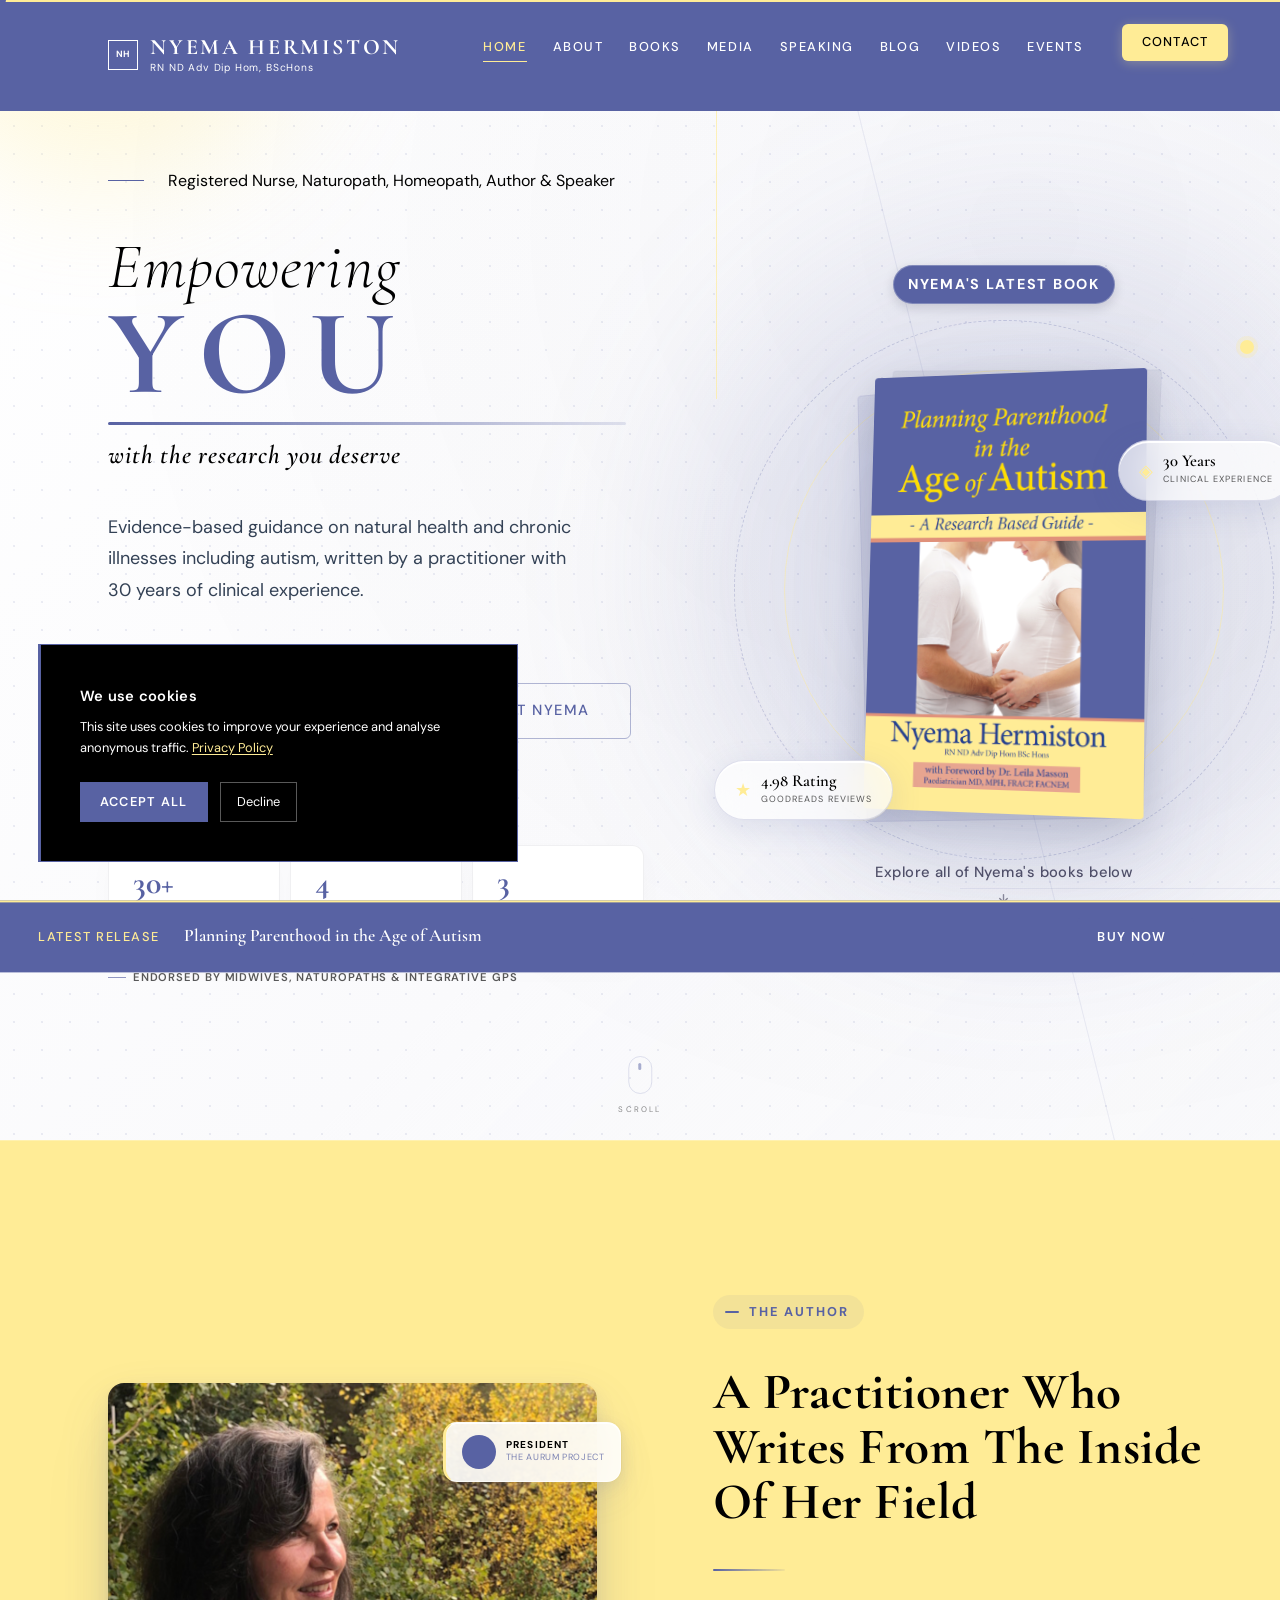
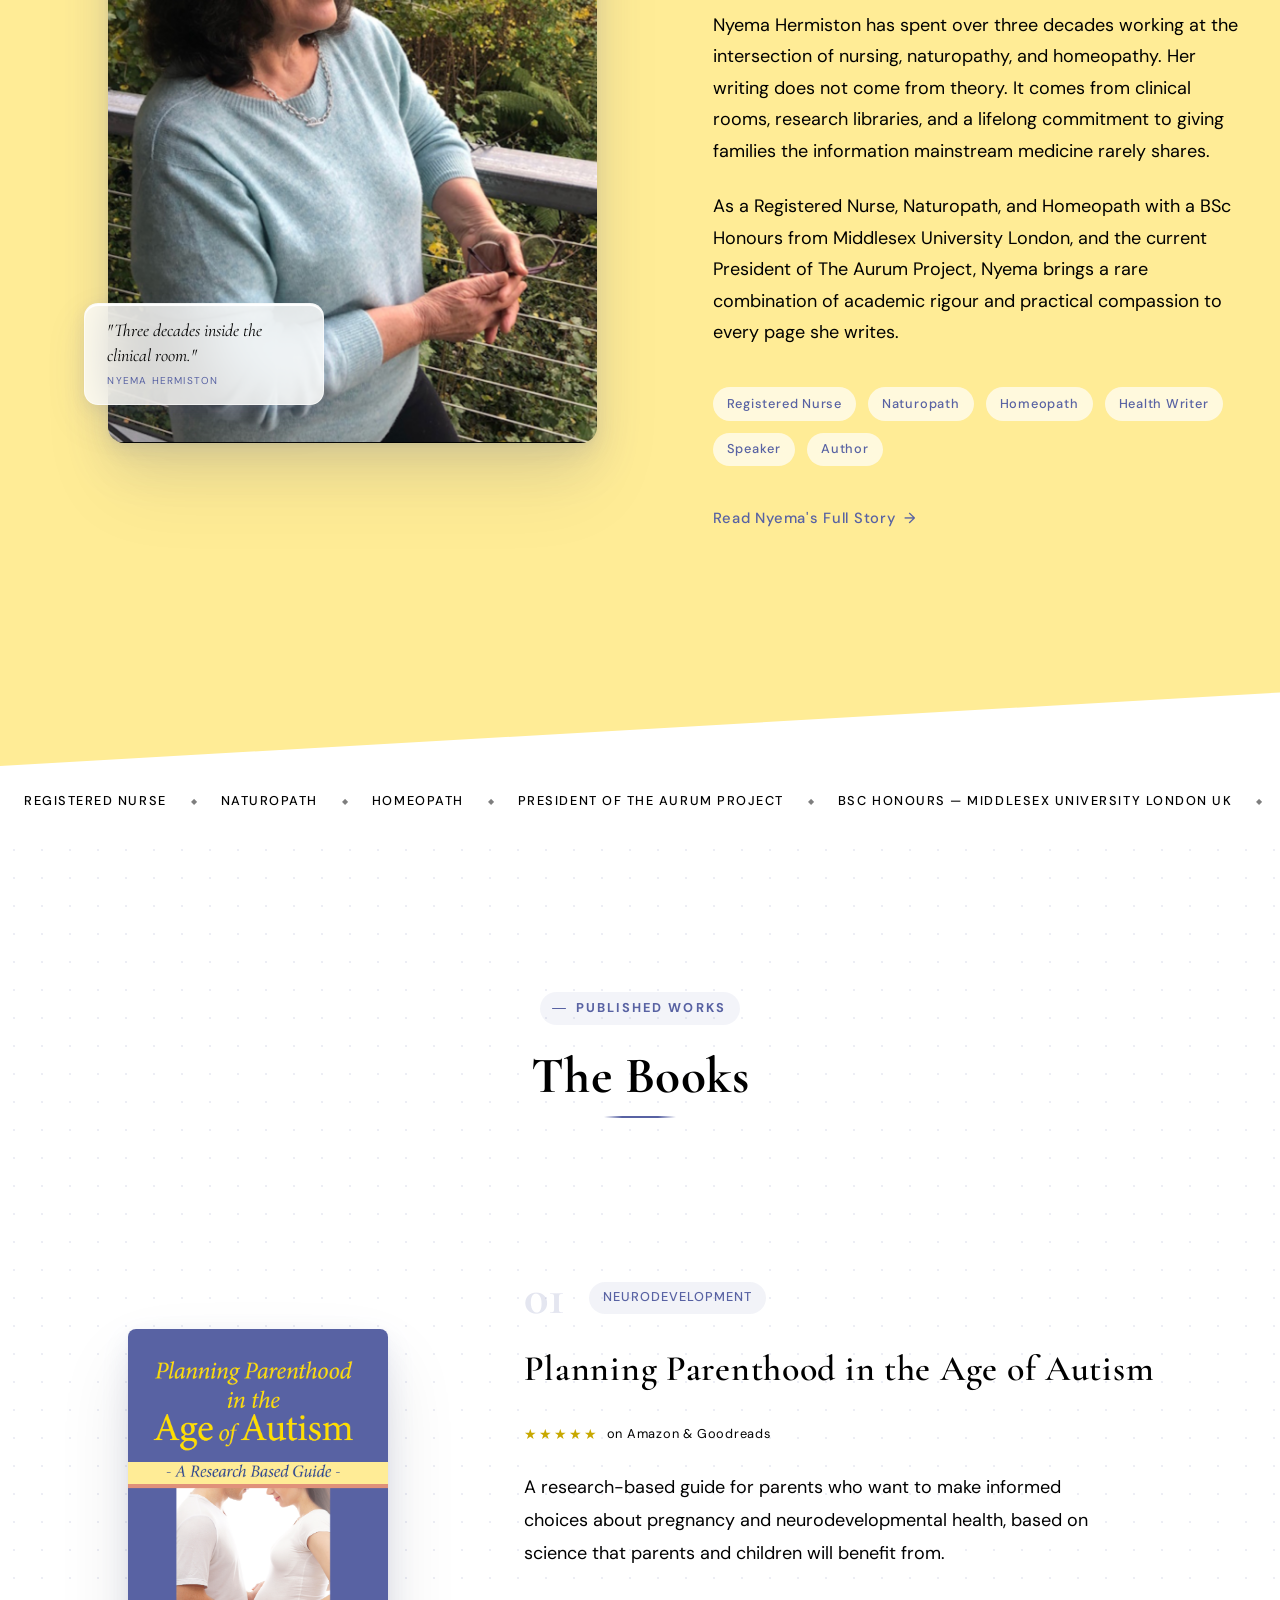
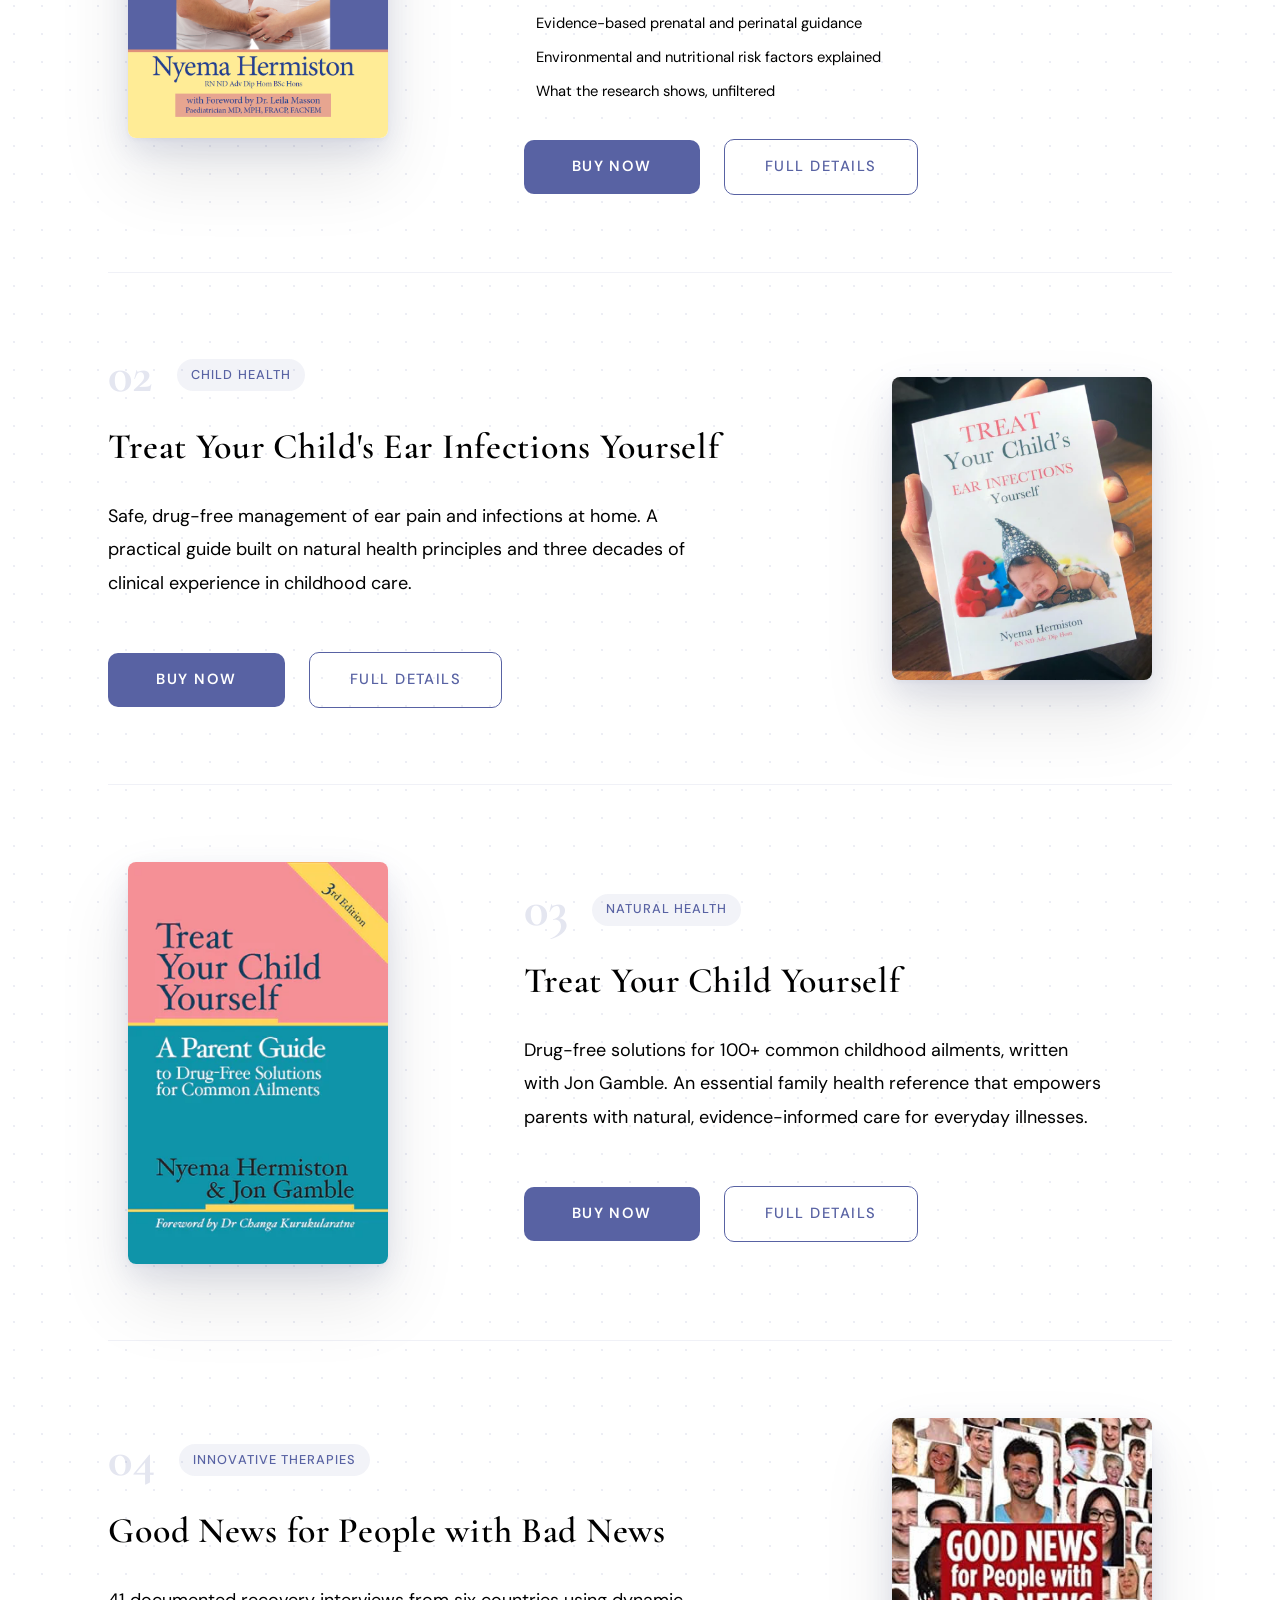
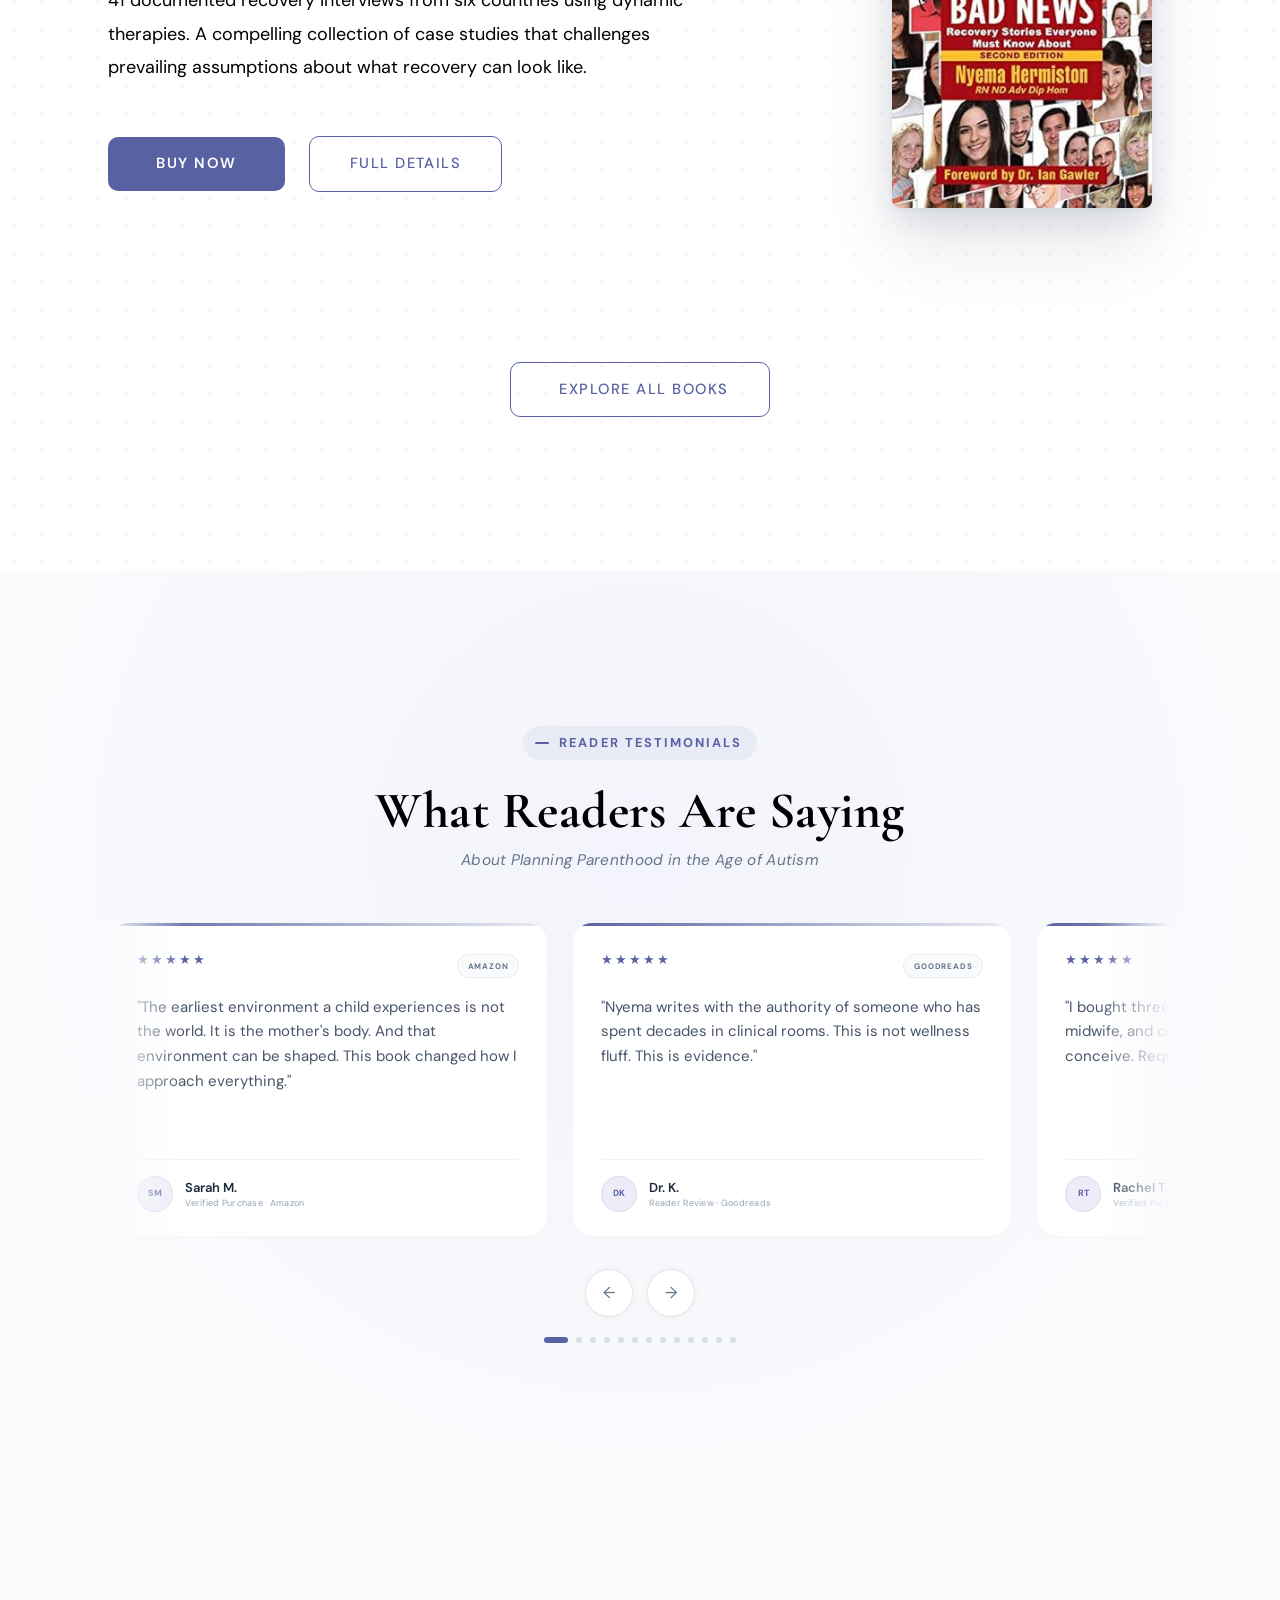
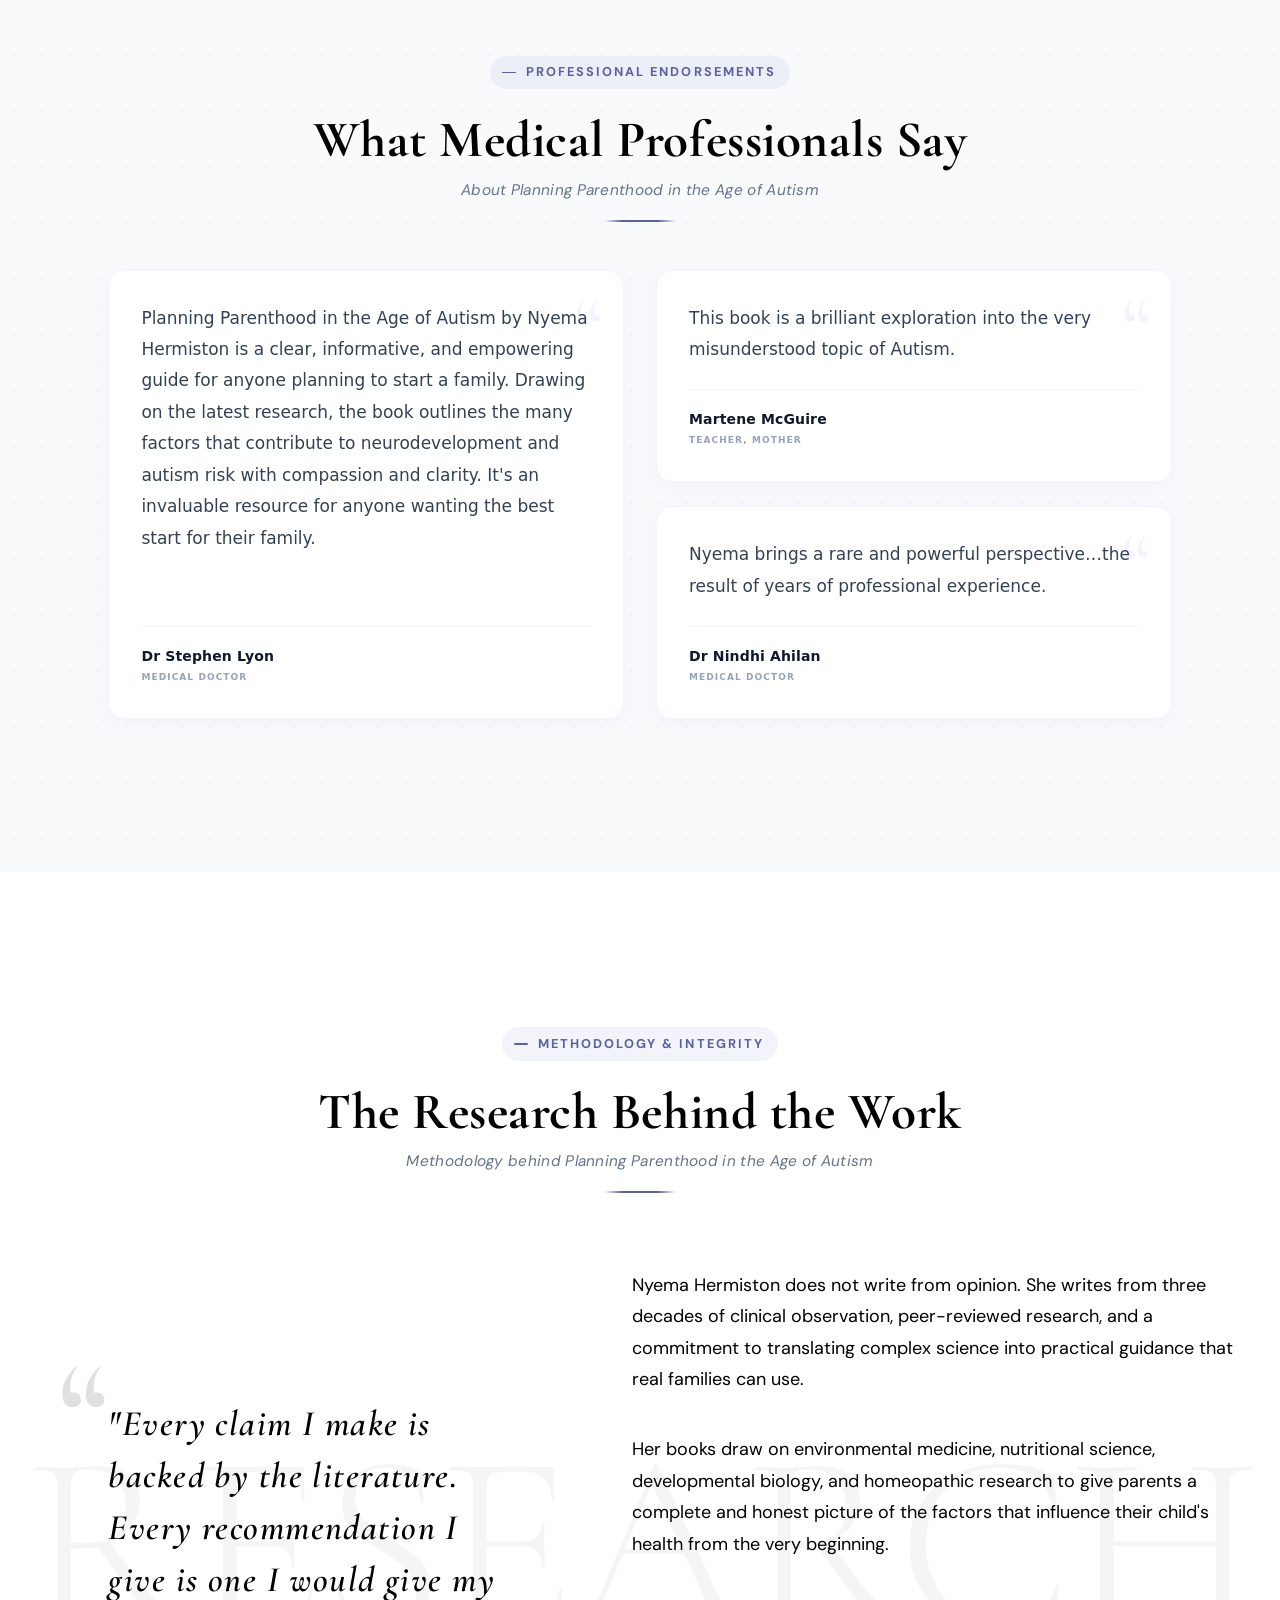
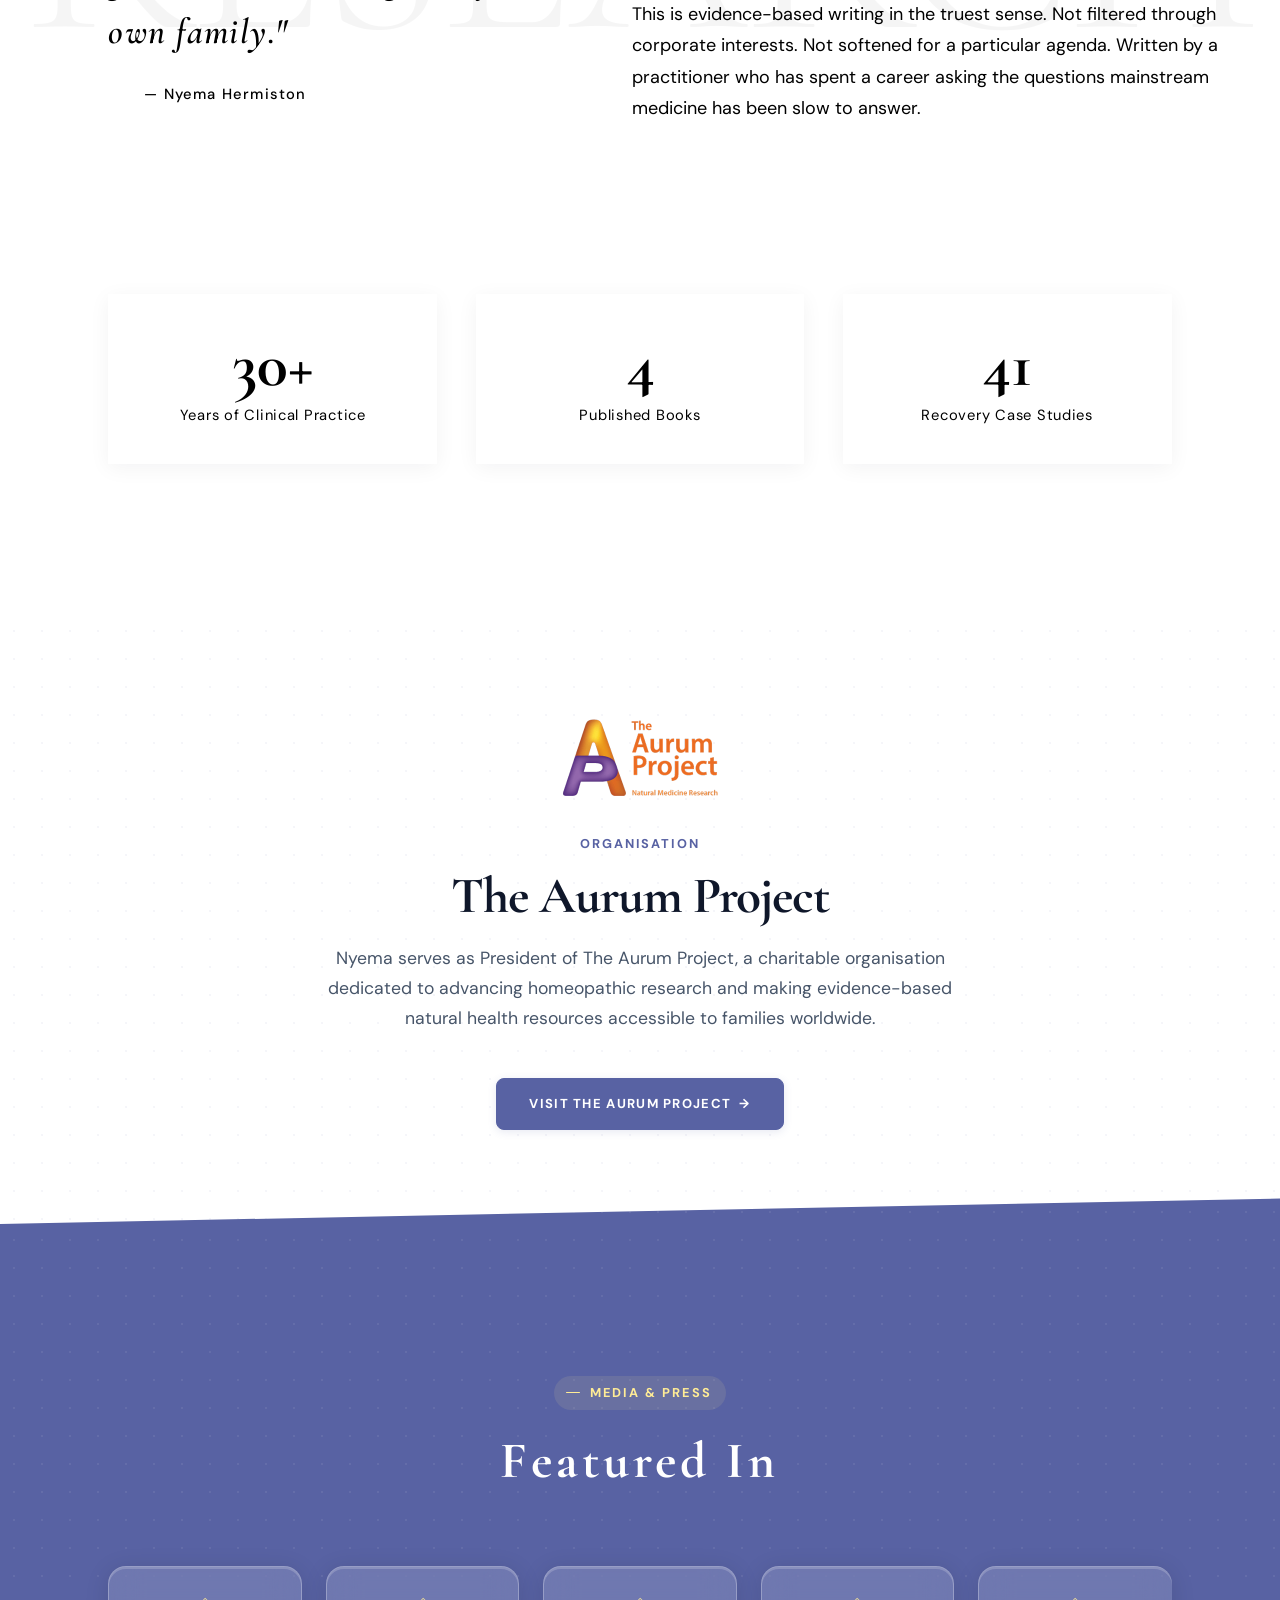
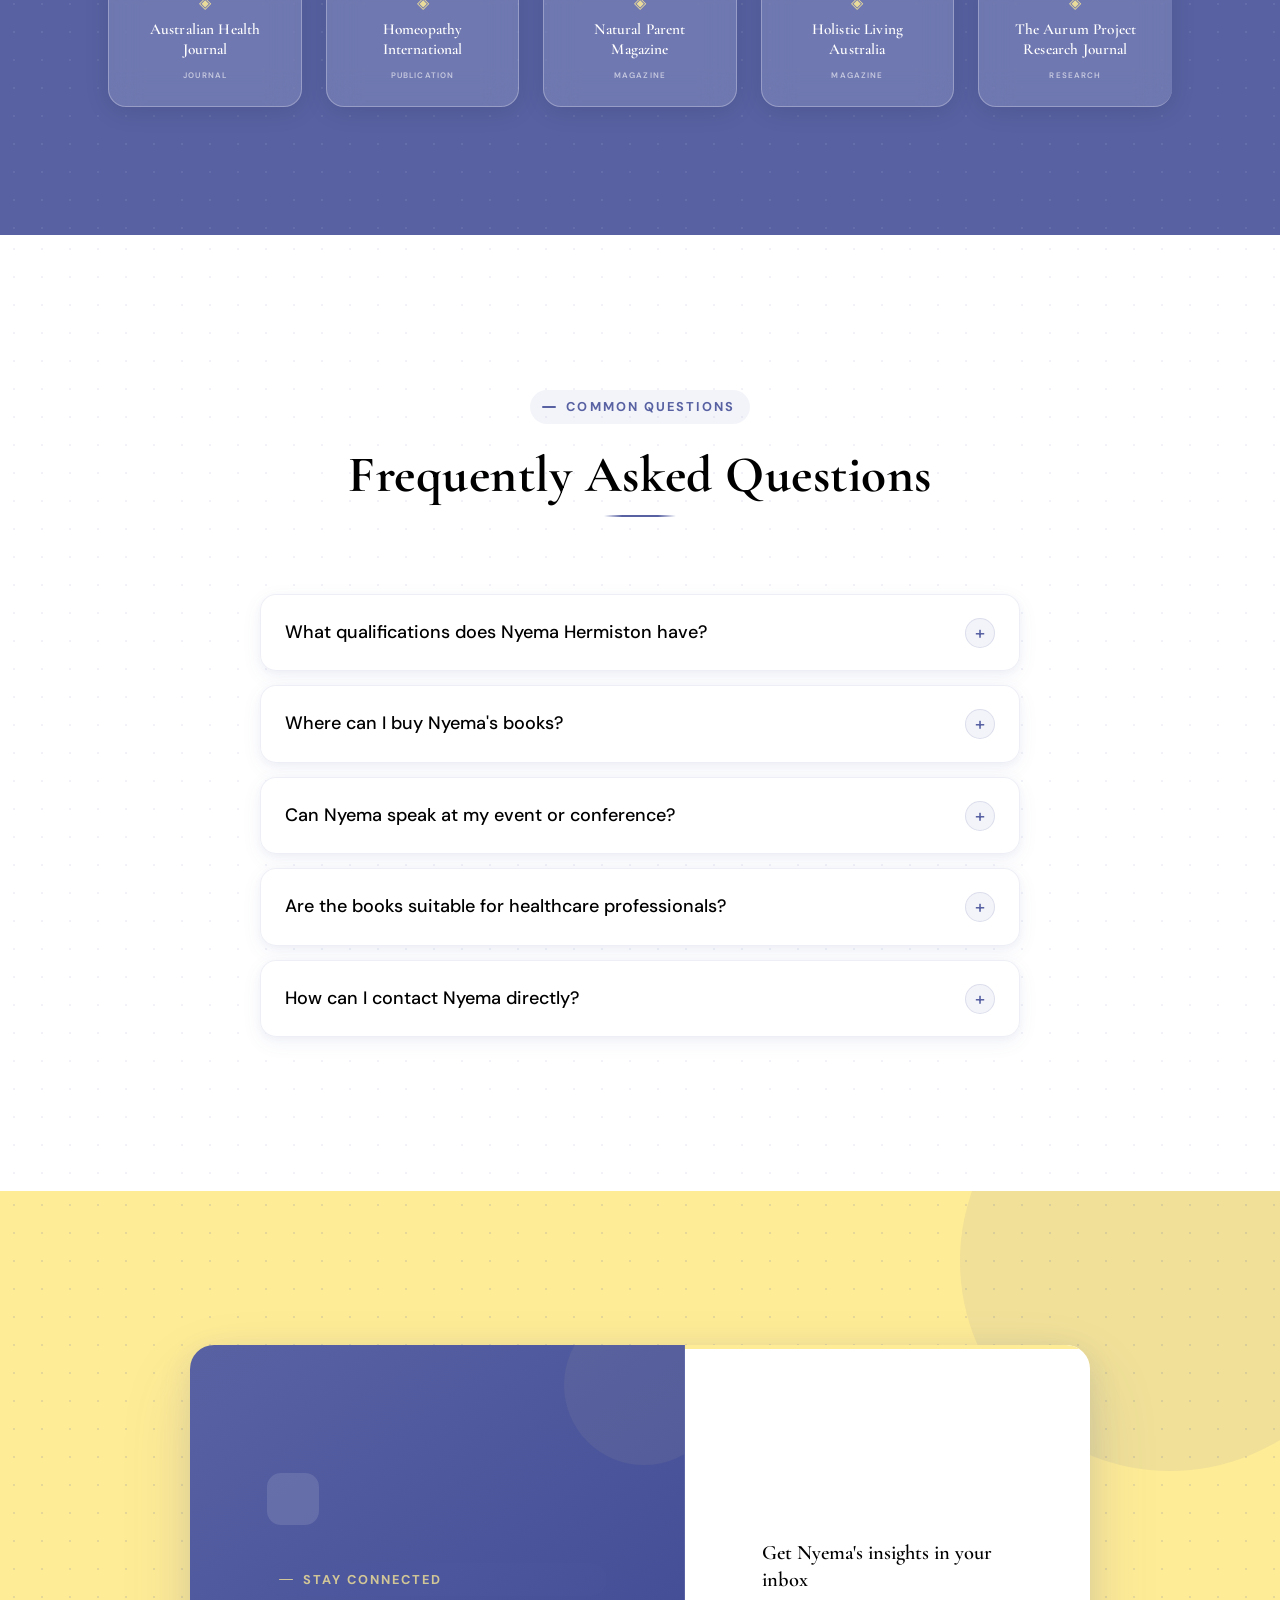
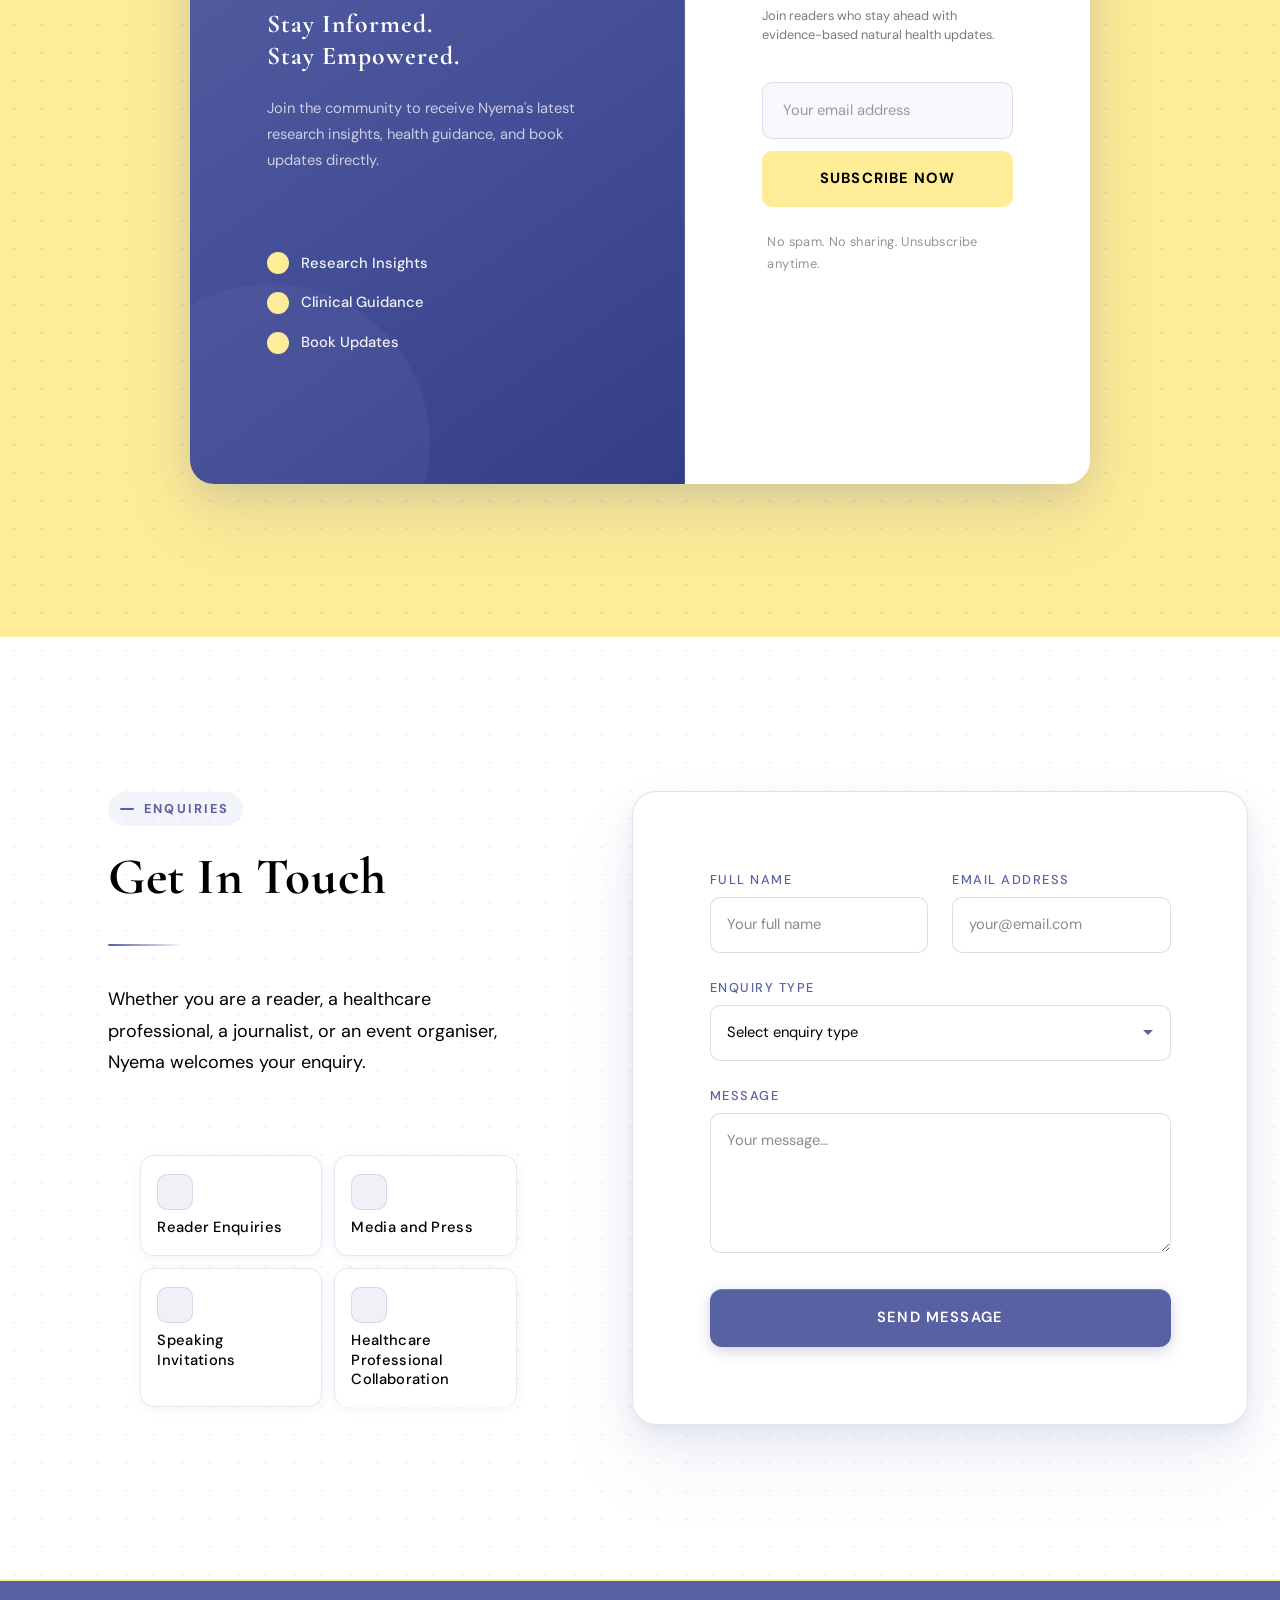
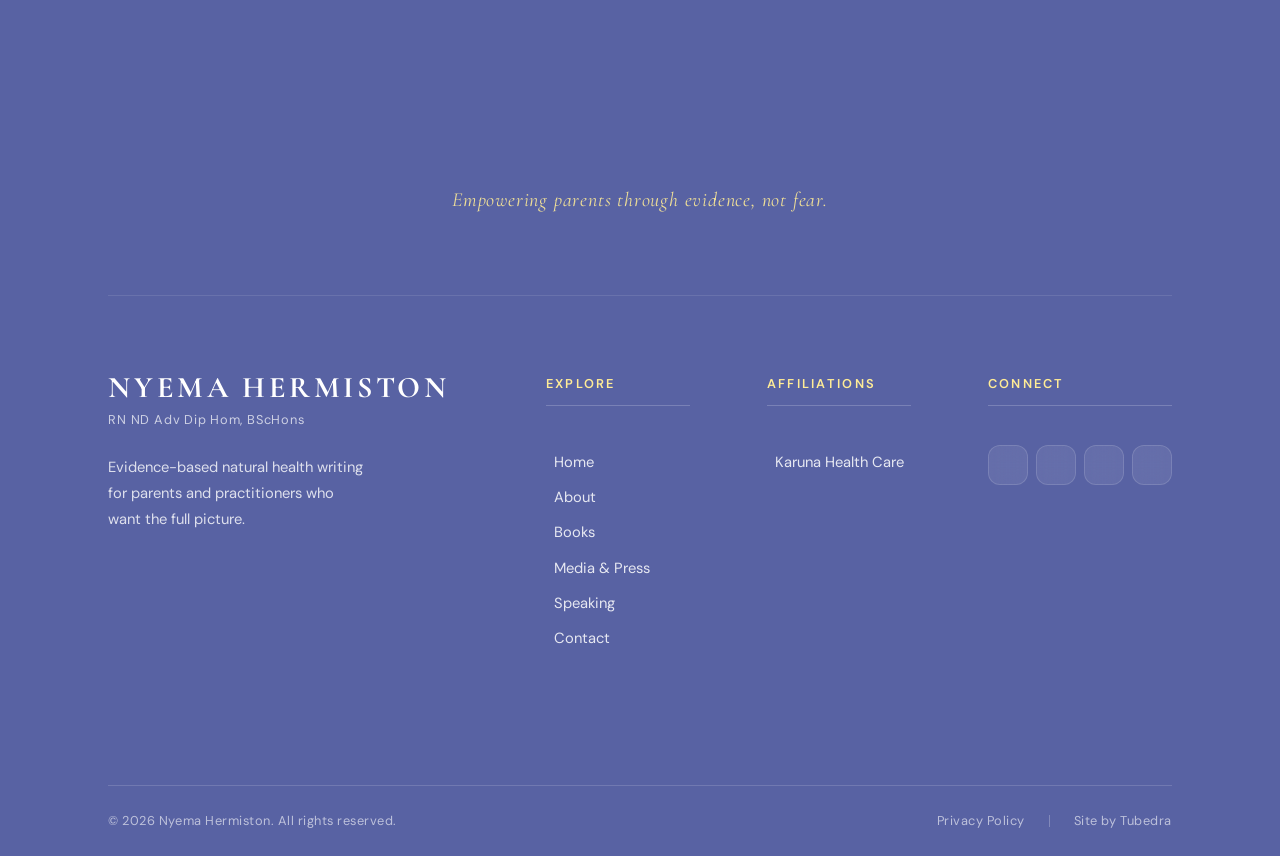
==== commit b23ff30c: "new version" ====
--- a/index.html
+++ b/index.html
@@ -542,7 +542,7 @@
             <div class="booksShowcaseContent">
               <div class="booksShowcaseMeta">
                 <span class="booksShowcaseNum">04</span>
-                <span class="booksShowcaseTag">Homeopathy</span>
+                <span class="booksShowcaseTag">Innovative Therapies</span>
               </div>
               <h3 class="booksShowcaseTitle">Good News for People with Bad News</h3>
               <p class="booksShowcaseDesc">41 documented recovery interviews from six countries using dynamic therapies. A compelling collection of case studies that challenges prevailing assumptions about what recovery can look like.</p>
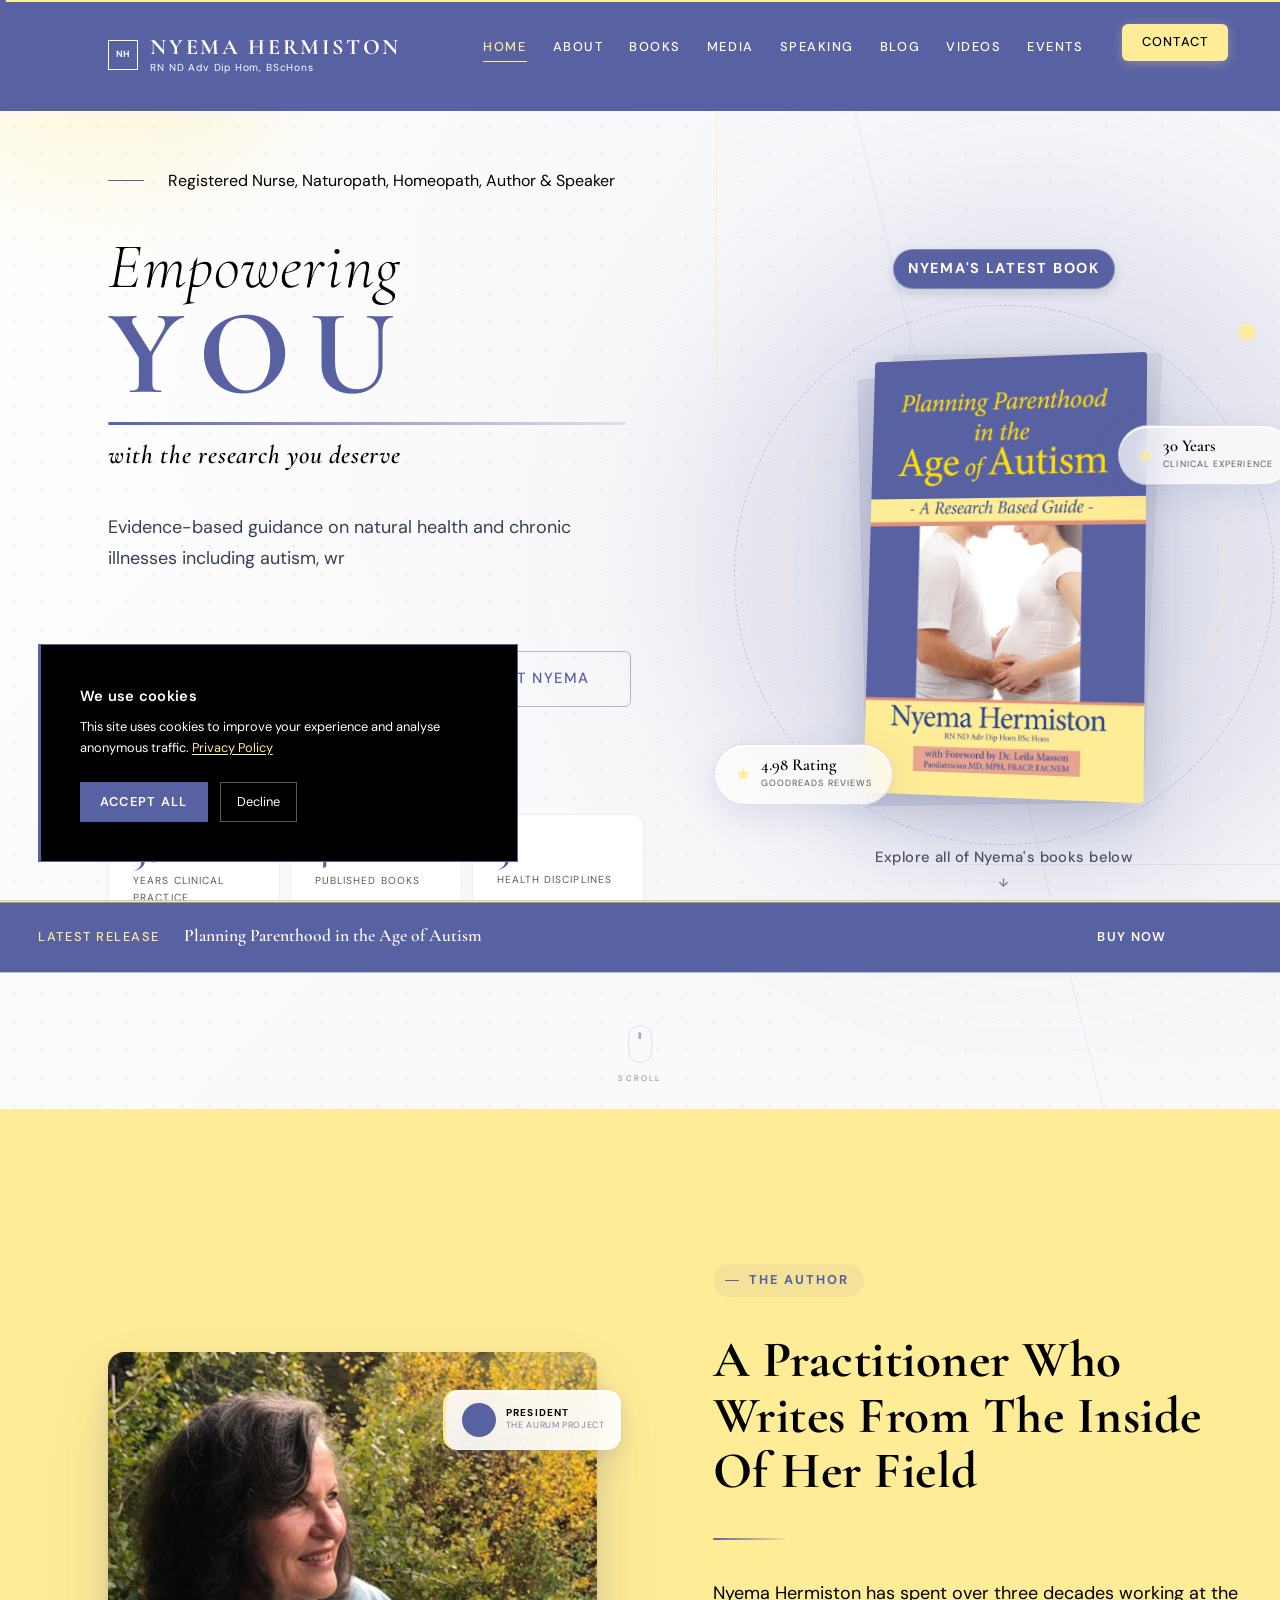
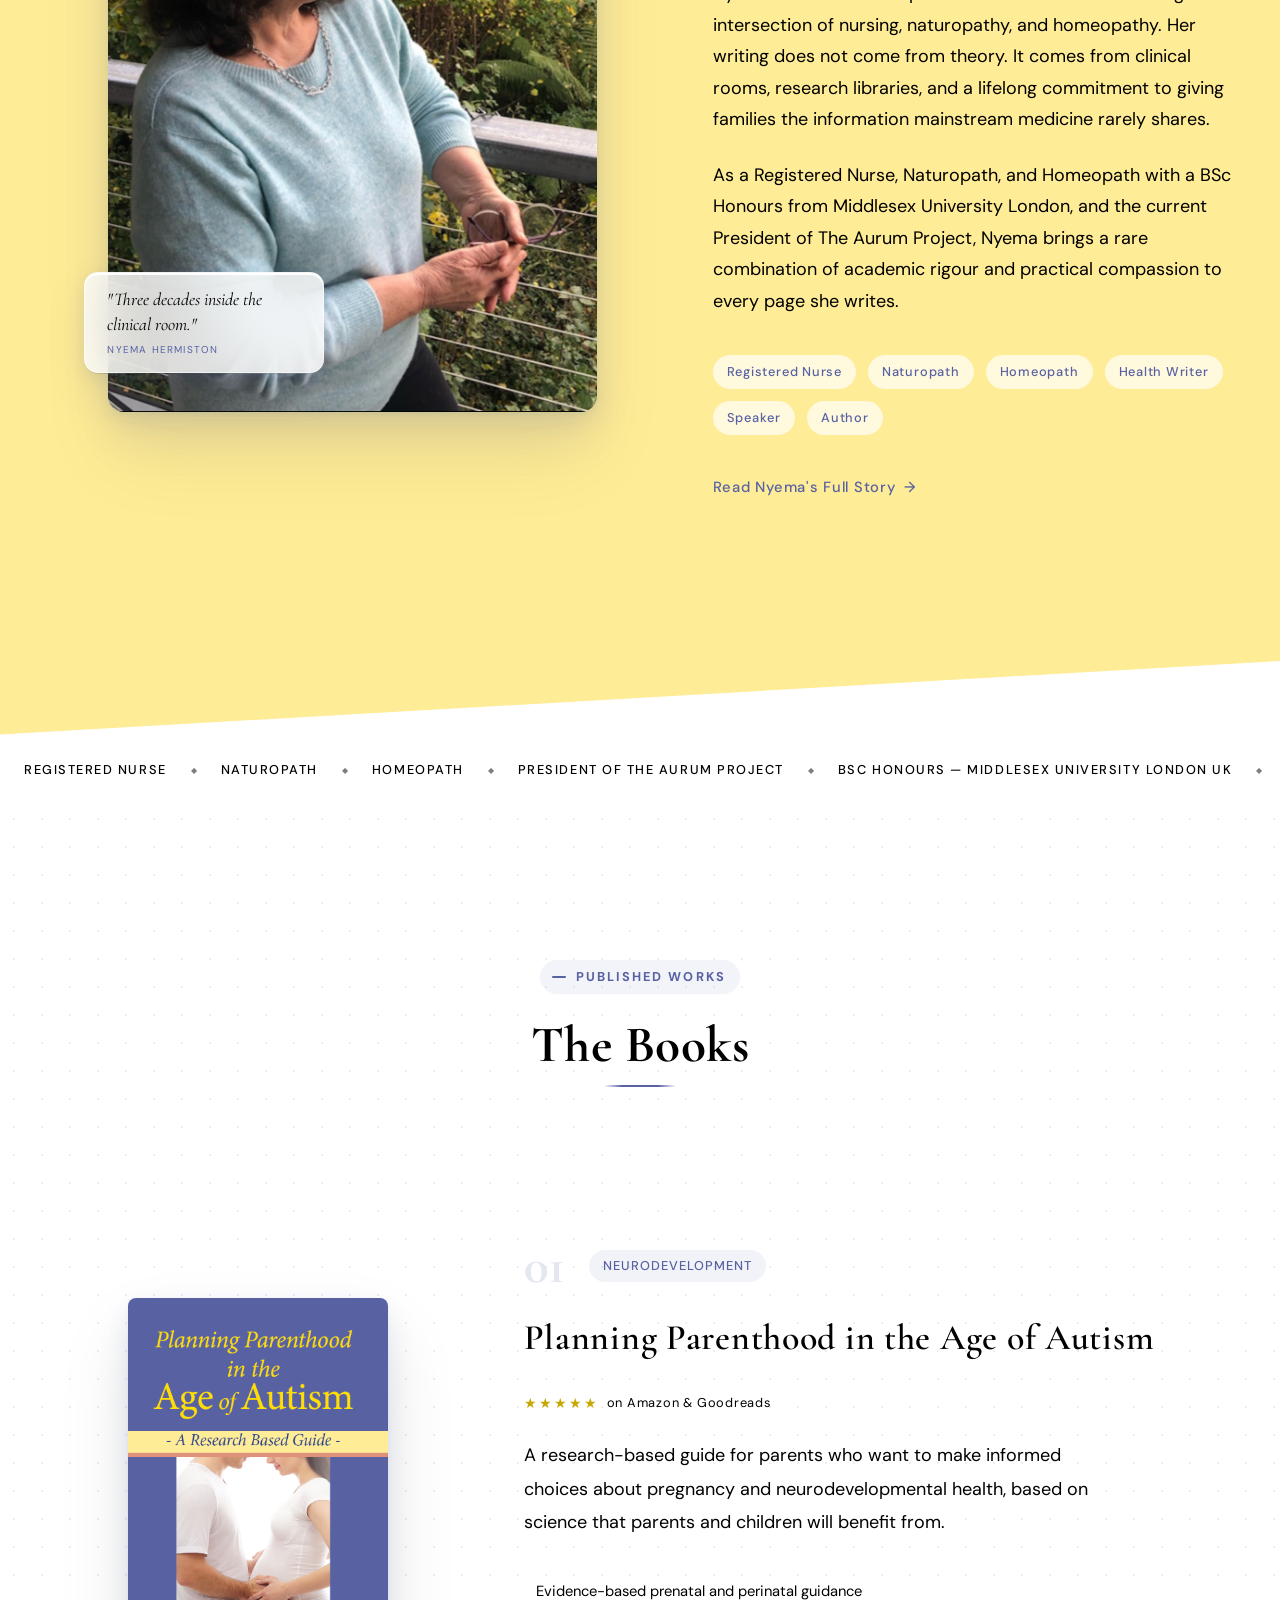
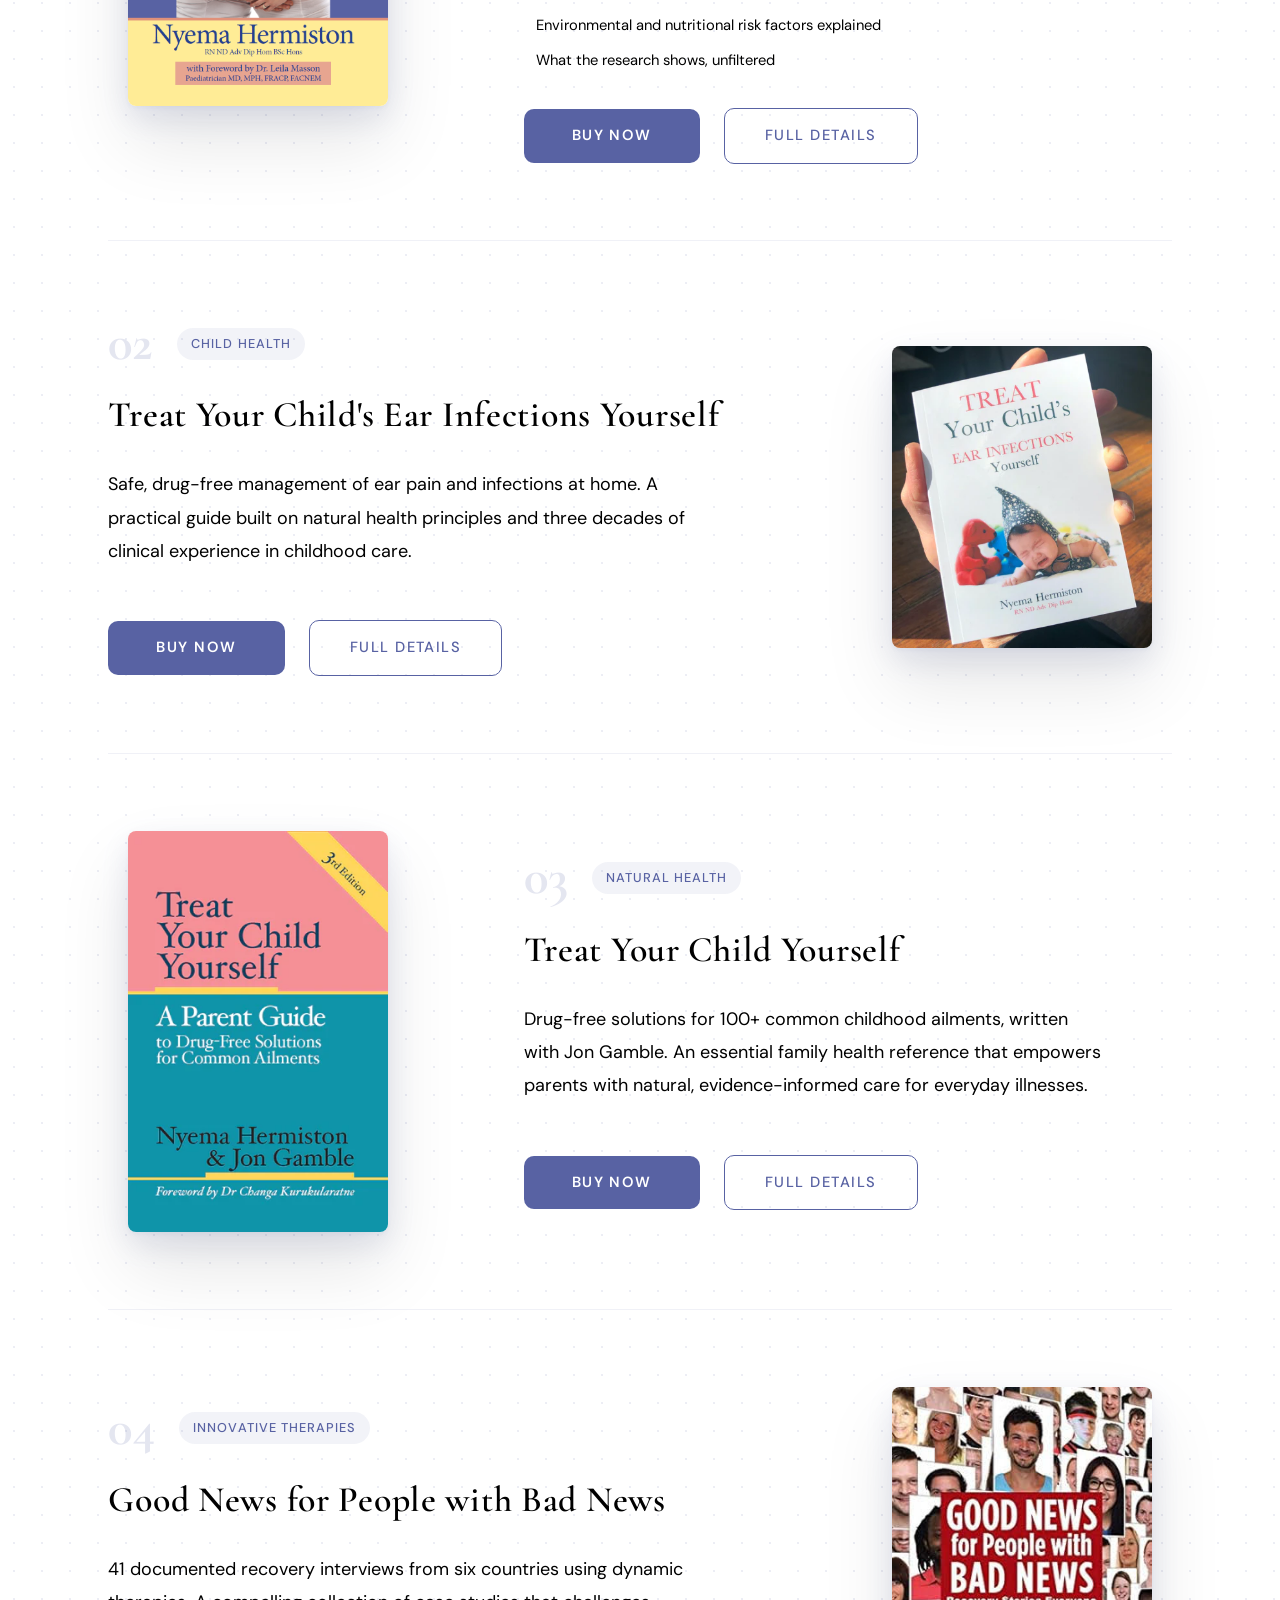
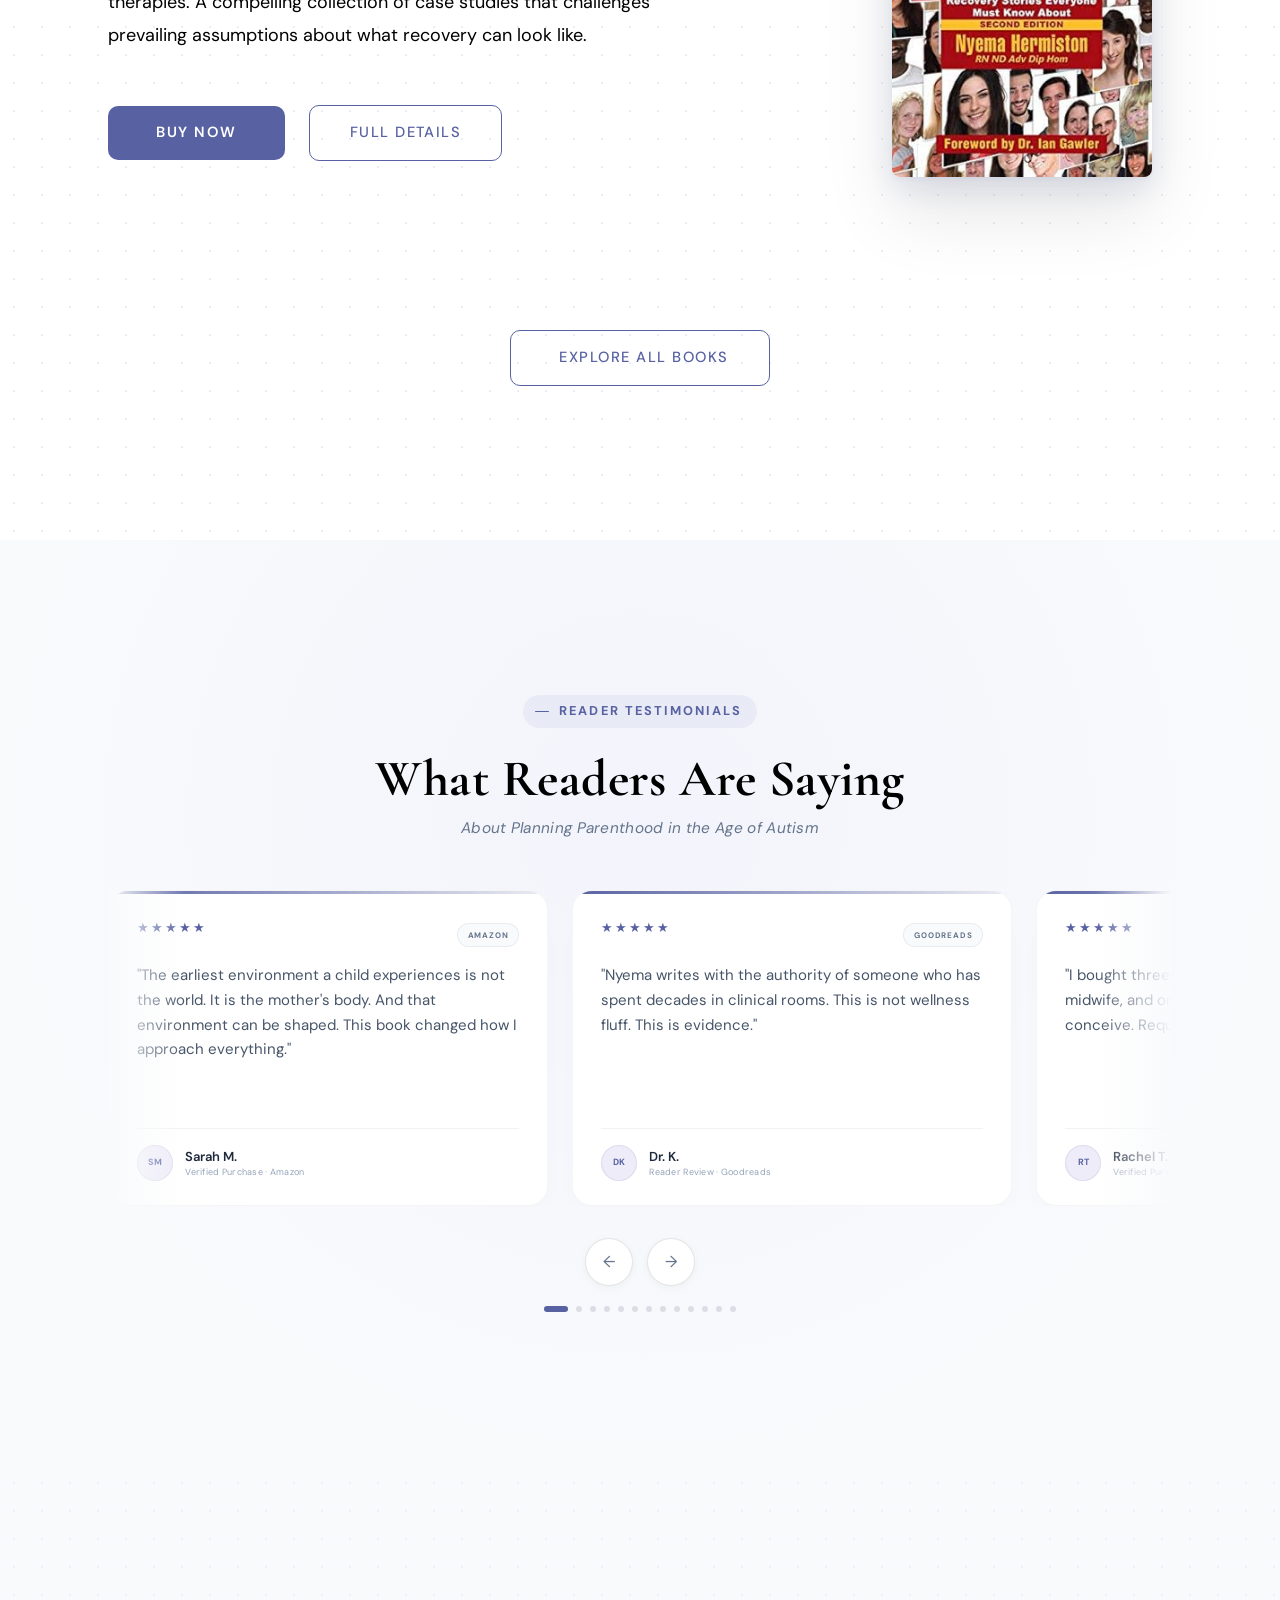
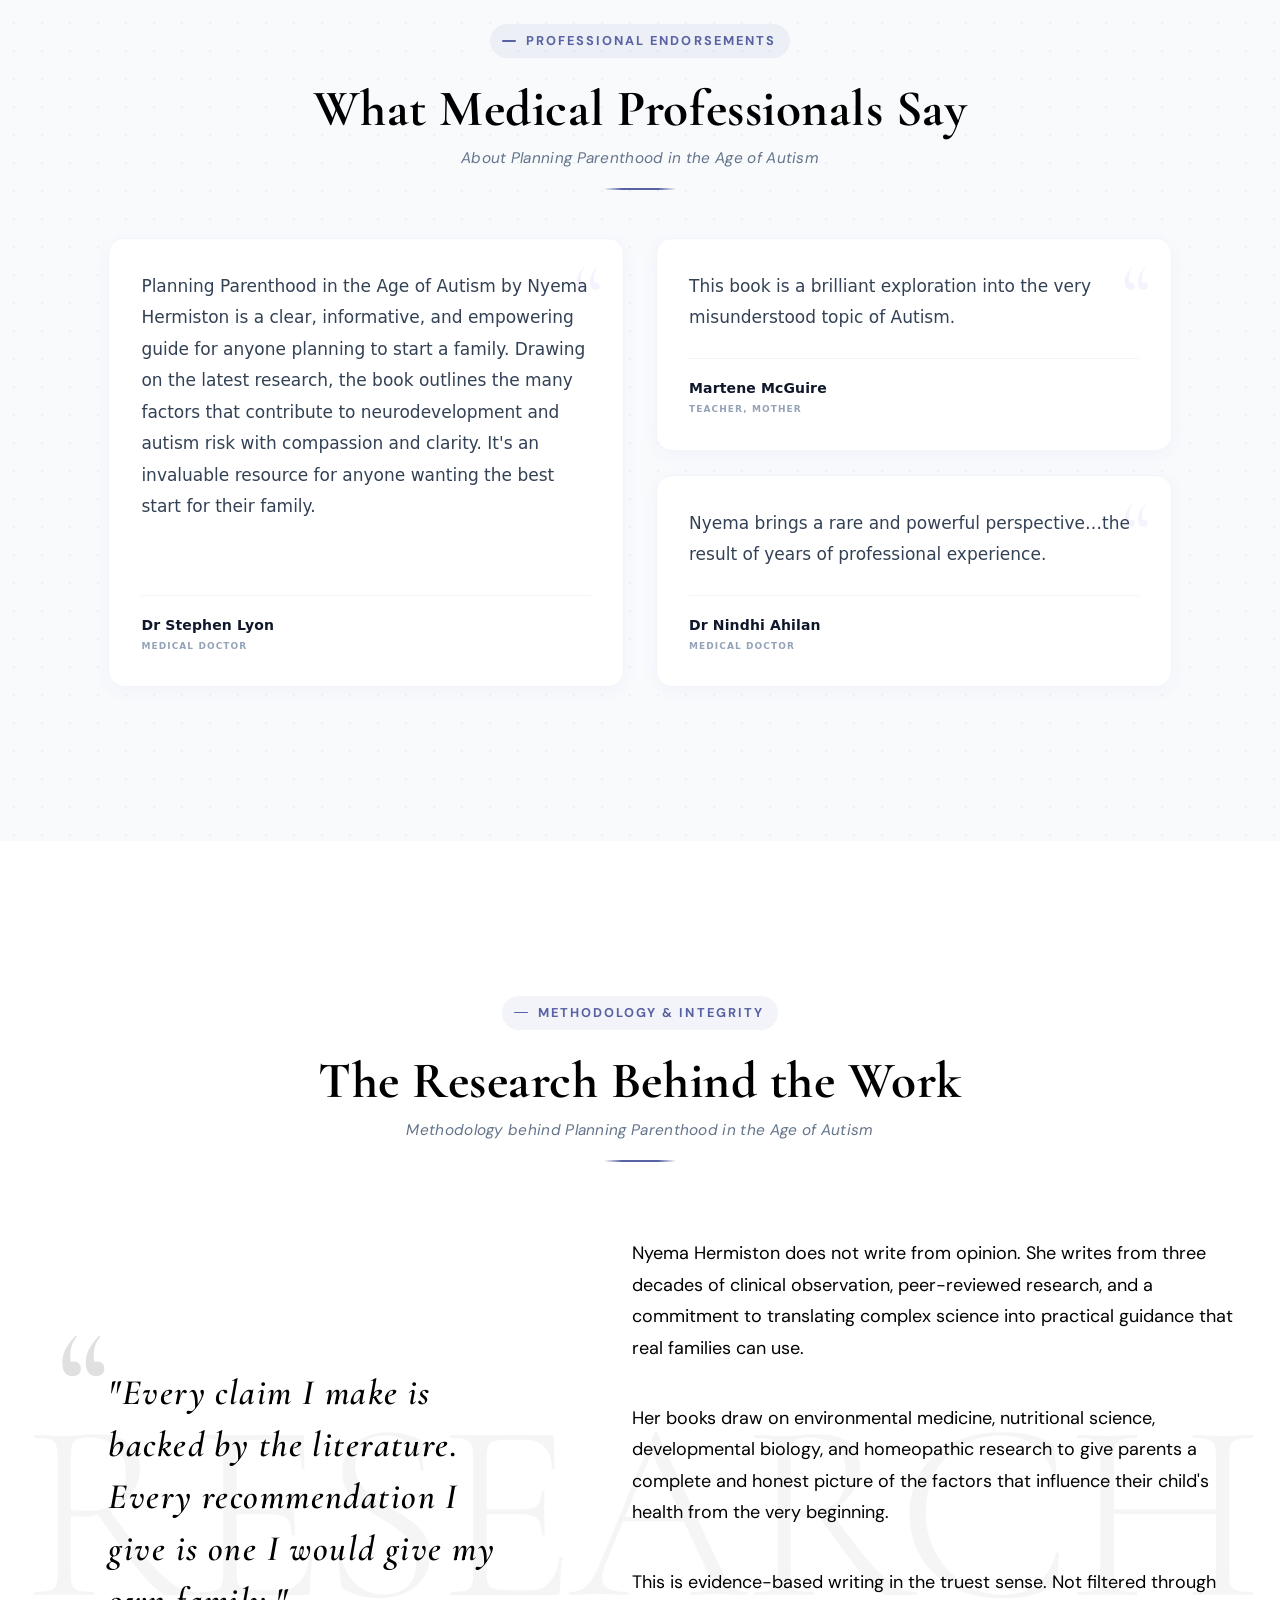
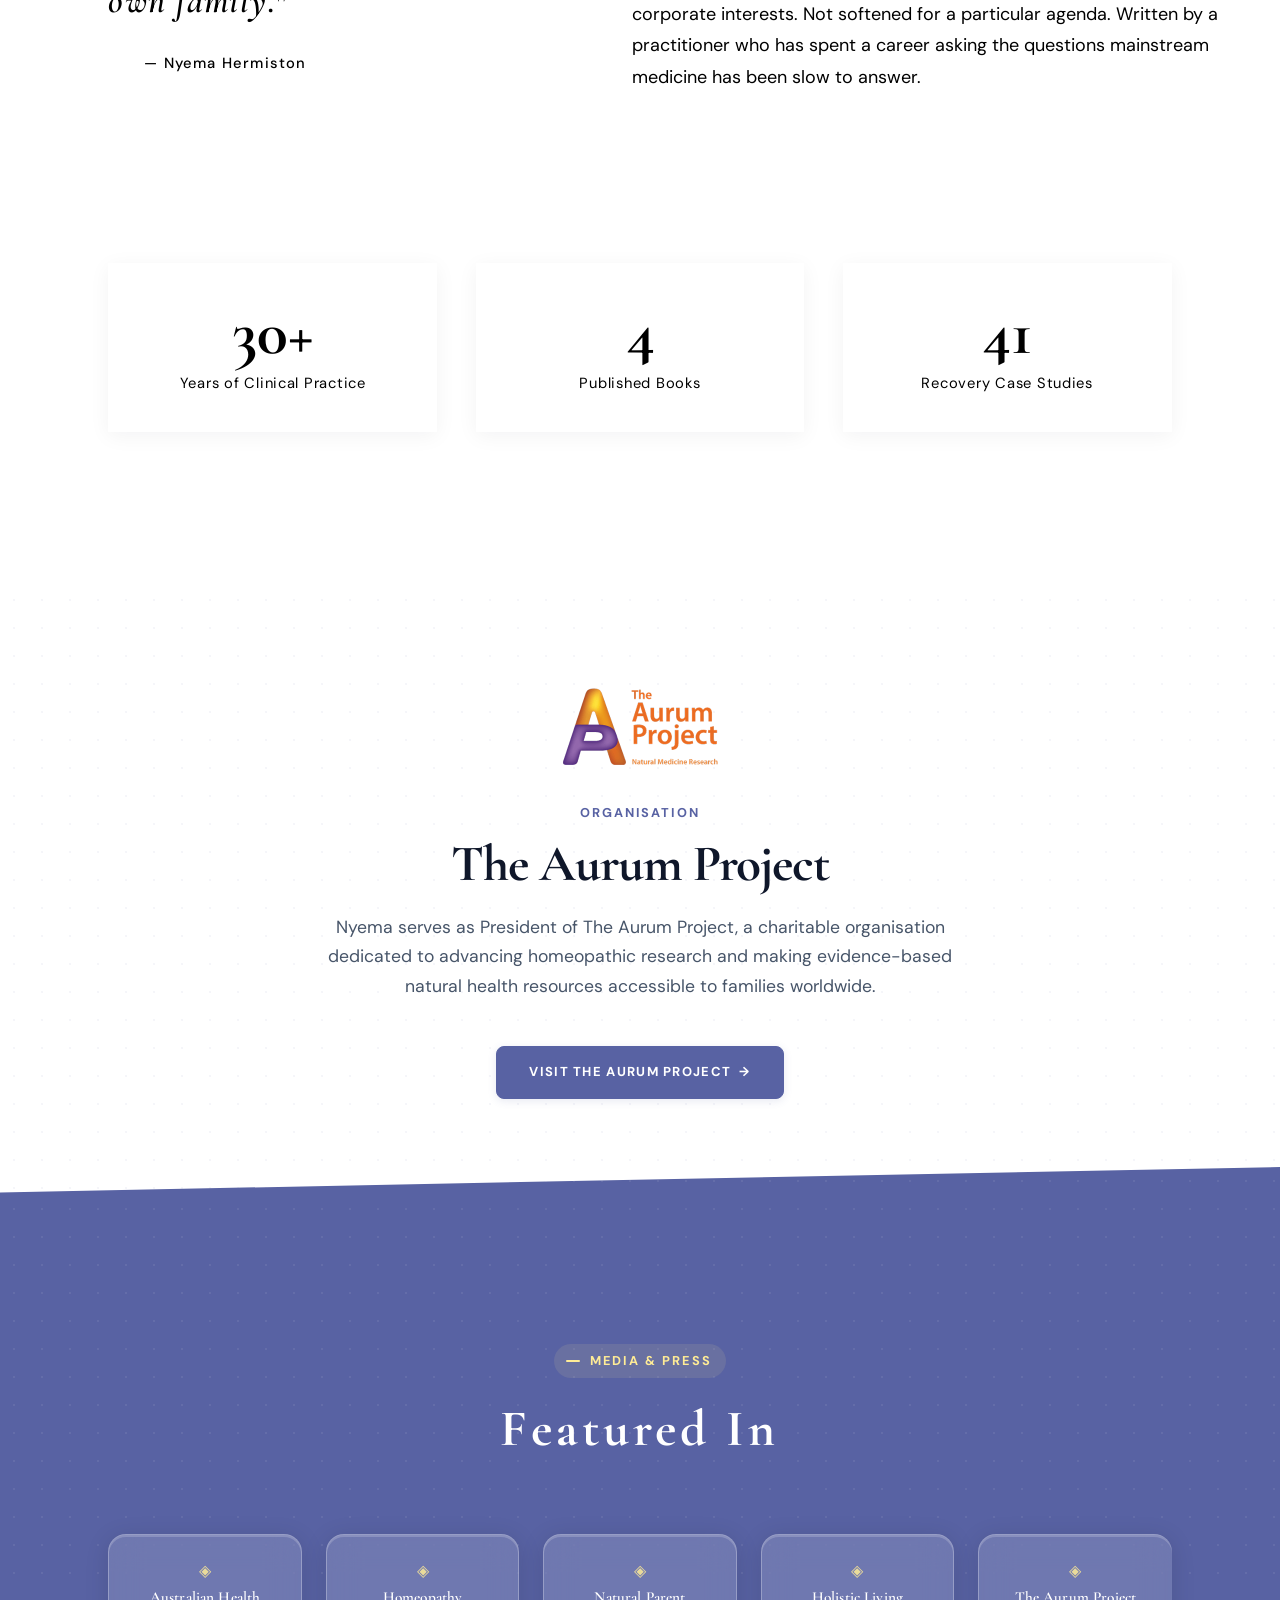
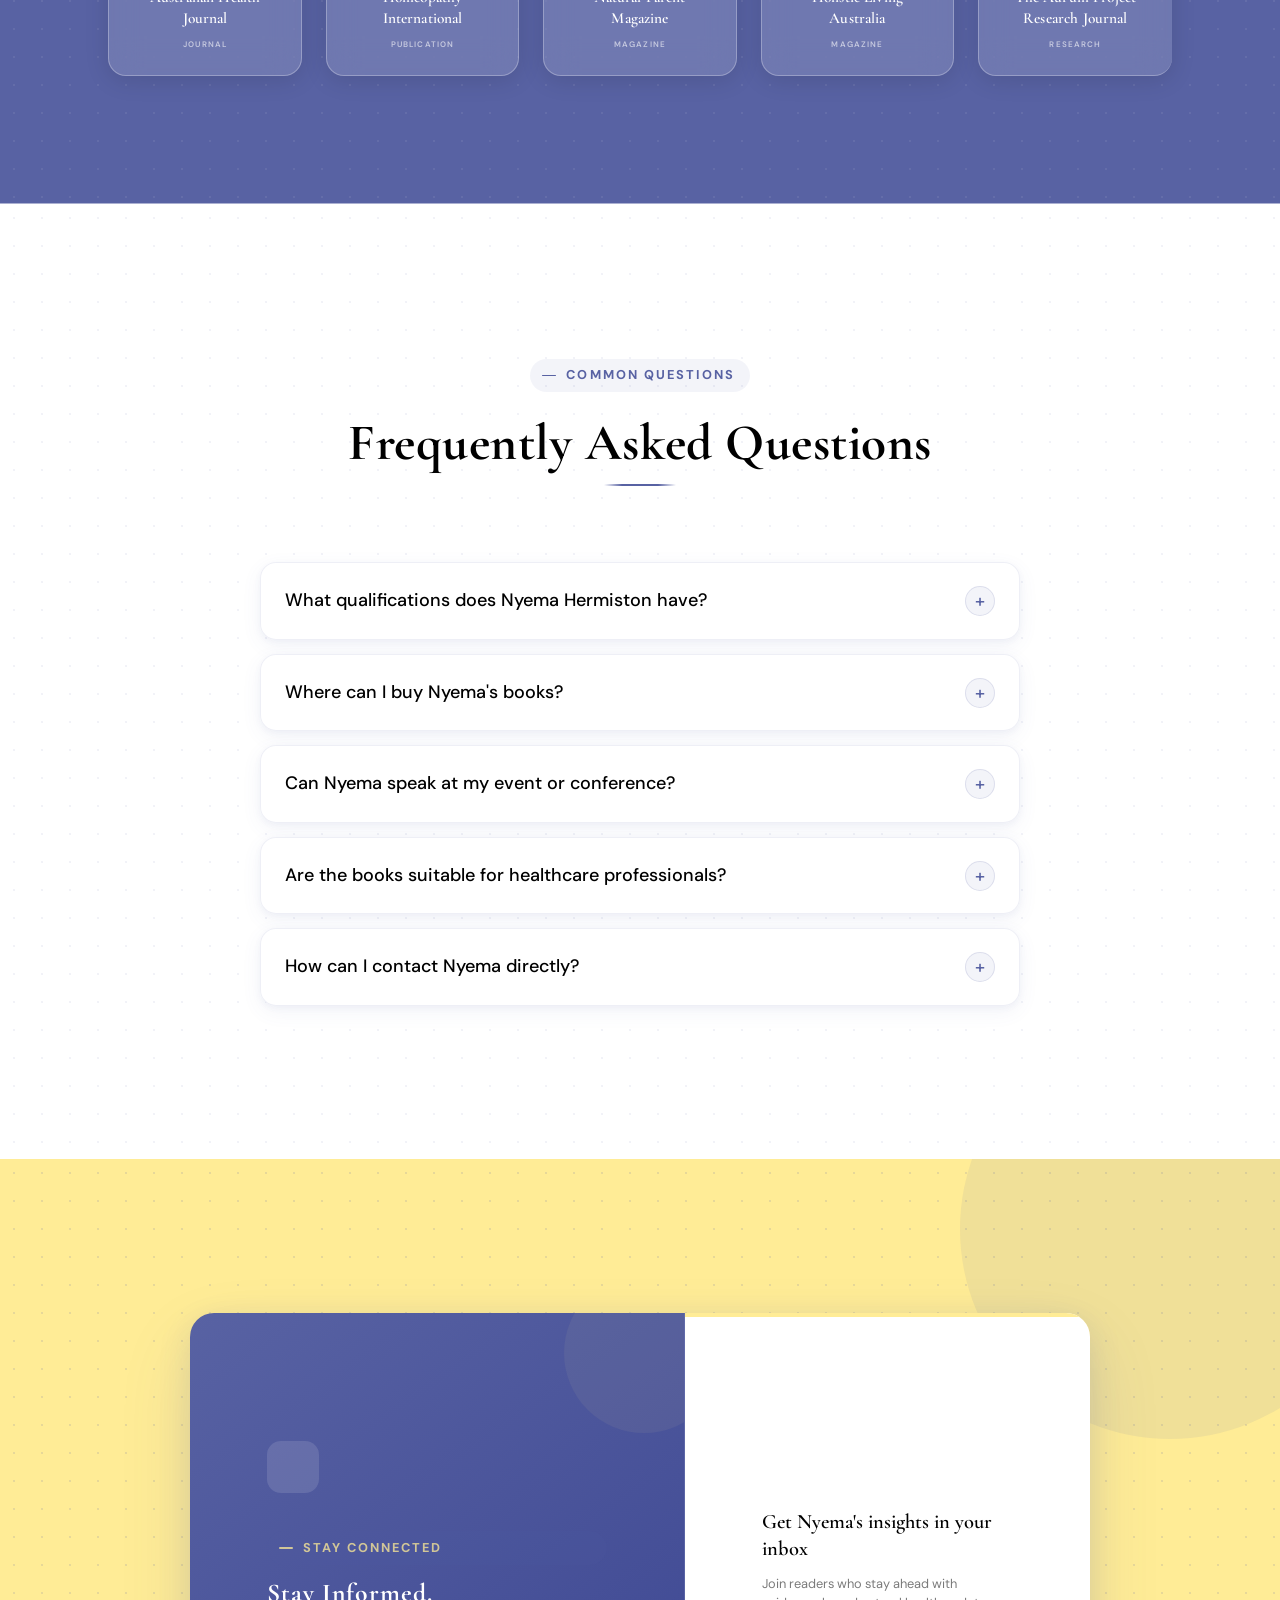
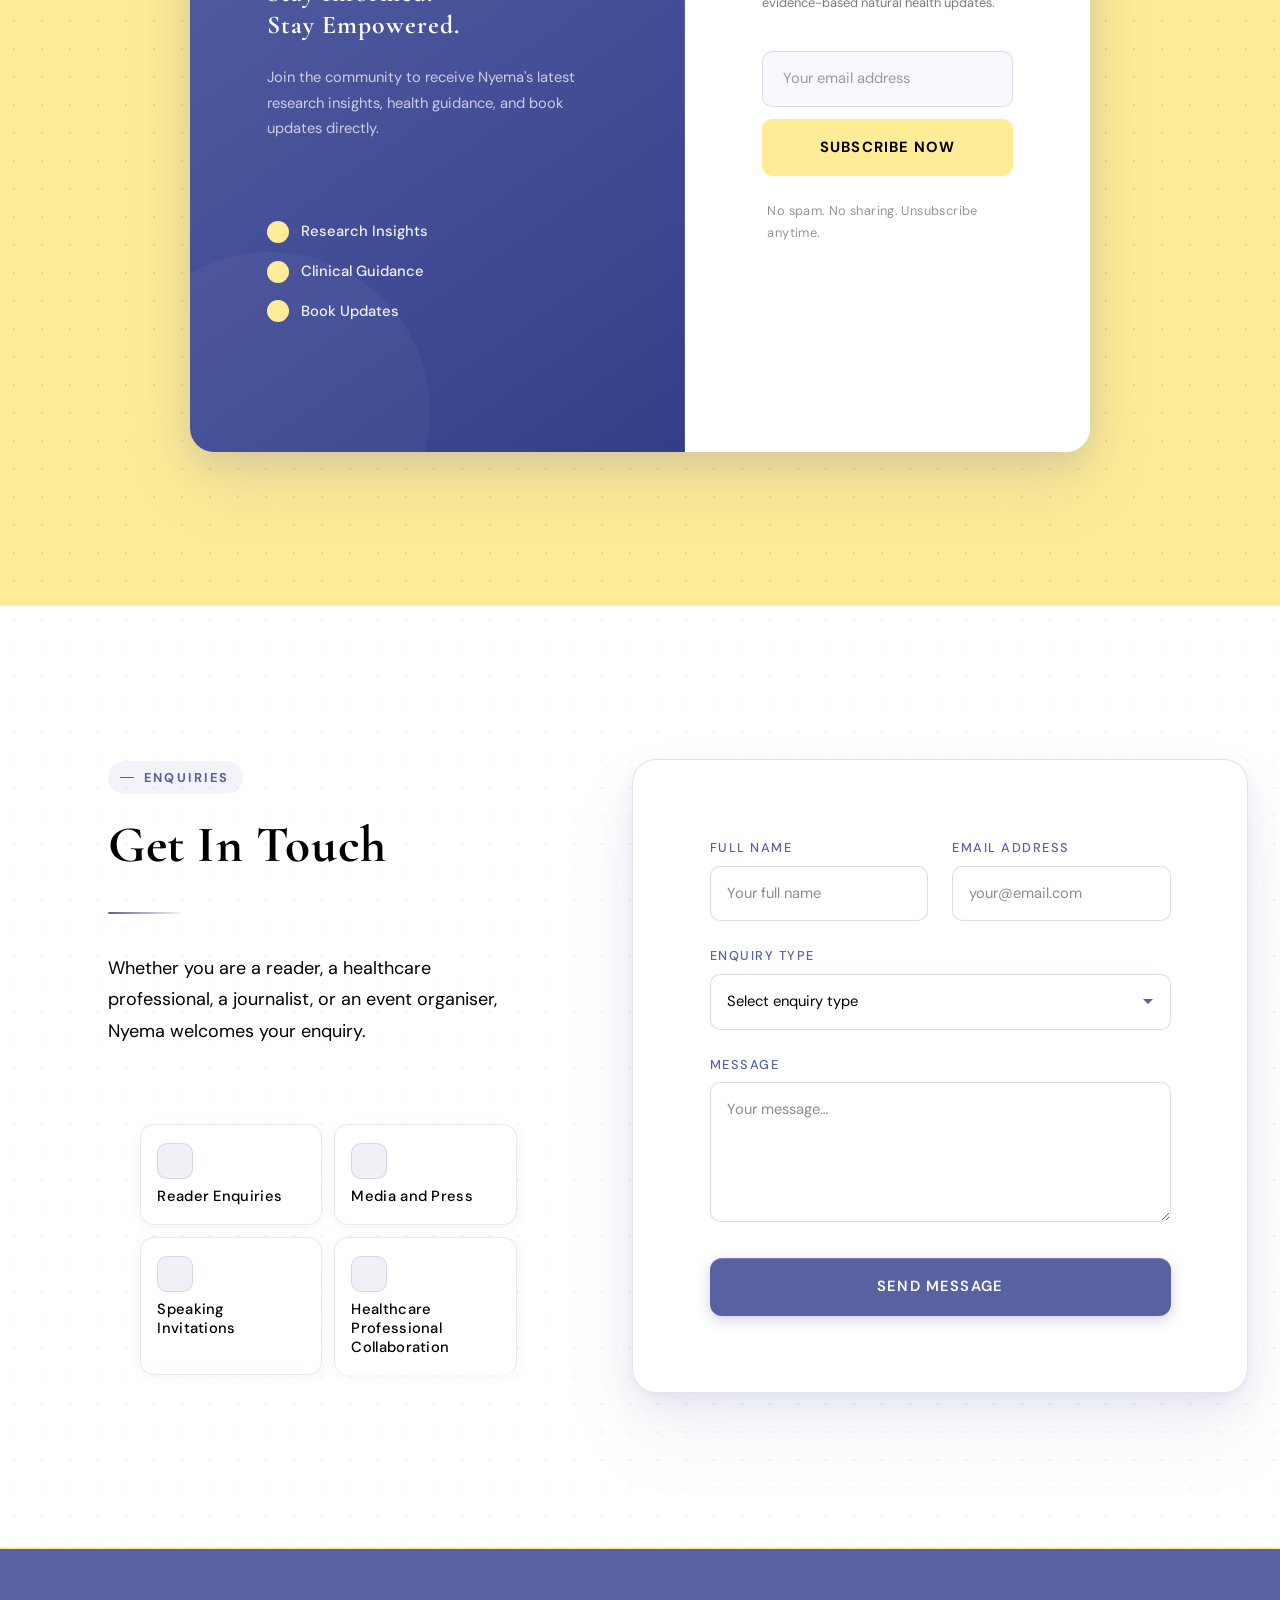
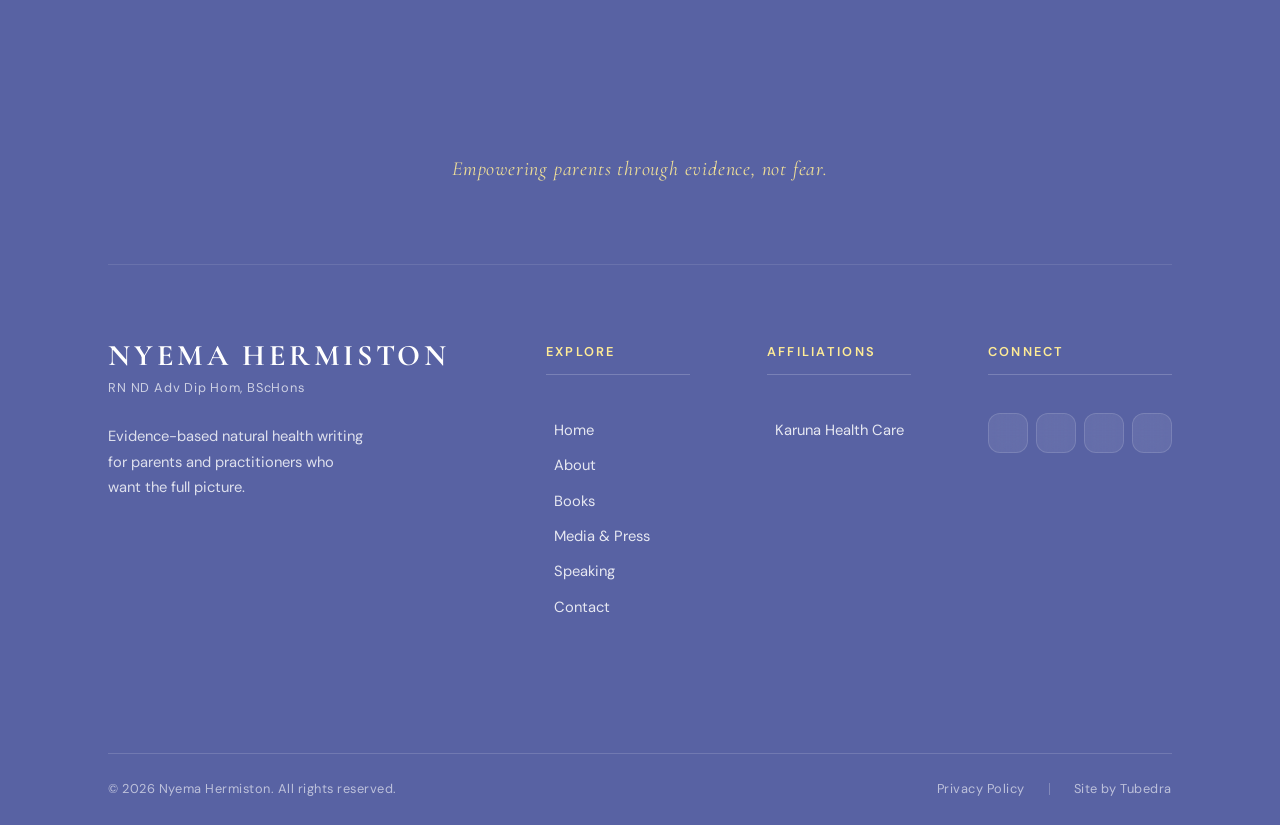
==== commit 834c626d: "Add PHP server-side auth, IP whitelist, security hardening, and clean URLs - PHP session auth with b" ====
--- a/index.html
+++ b/index.html
@@ -78,14 +78,6 @@
   }
   </script>
 
-  <!-- Google Analytics -->
-  <script async src="https://www.googletagmanager.com/gtag/js?id=G-REPLACE-WITH-YOUR-ID"></script>
-  <script>
-    window.dataLayer = window.dataLayer || [];
-    function gtag(){dataLayer.push(arguments);}
-    gtag('js', new Date());
-    gtag('config', 'G-REPLACE-WITH-YOUR-ID');
-  </script>
 </head>
 <body>
 
